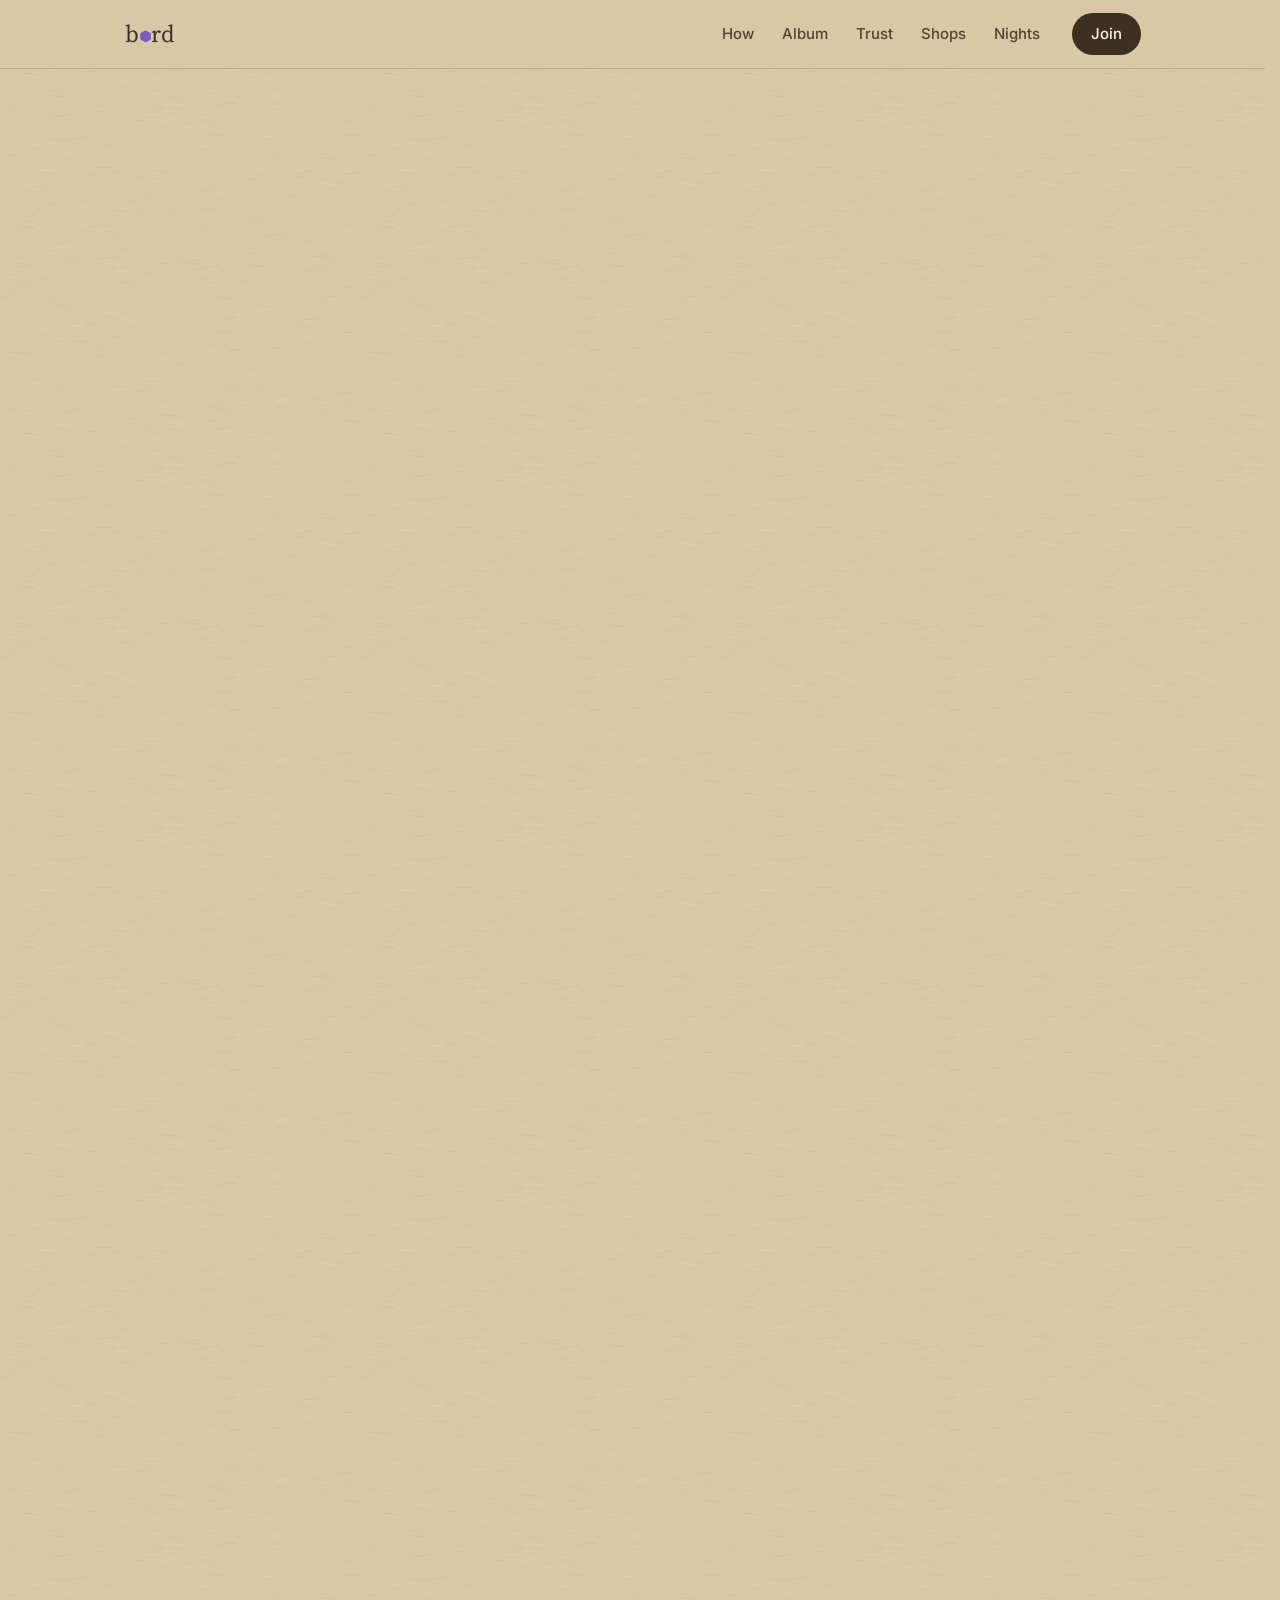
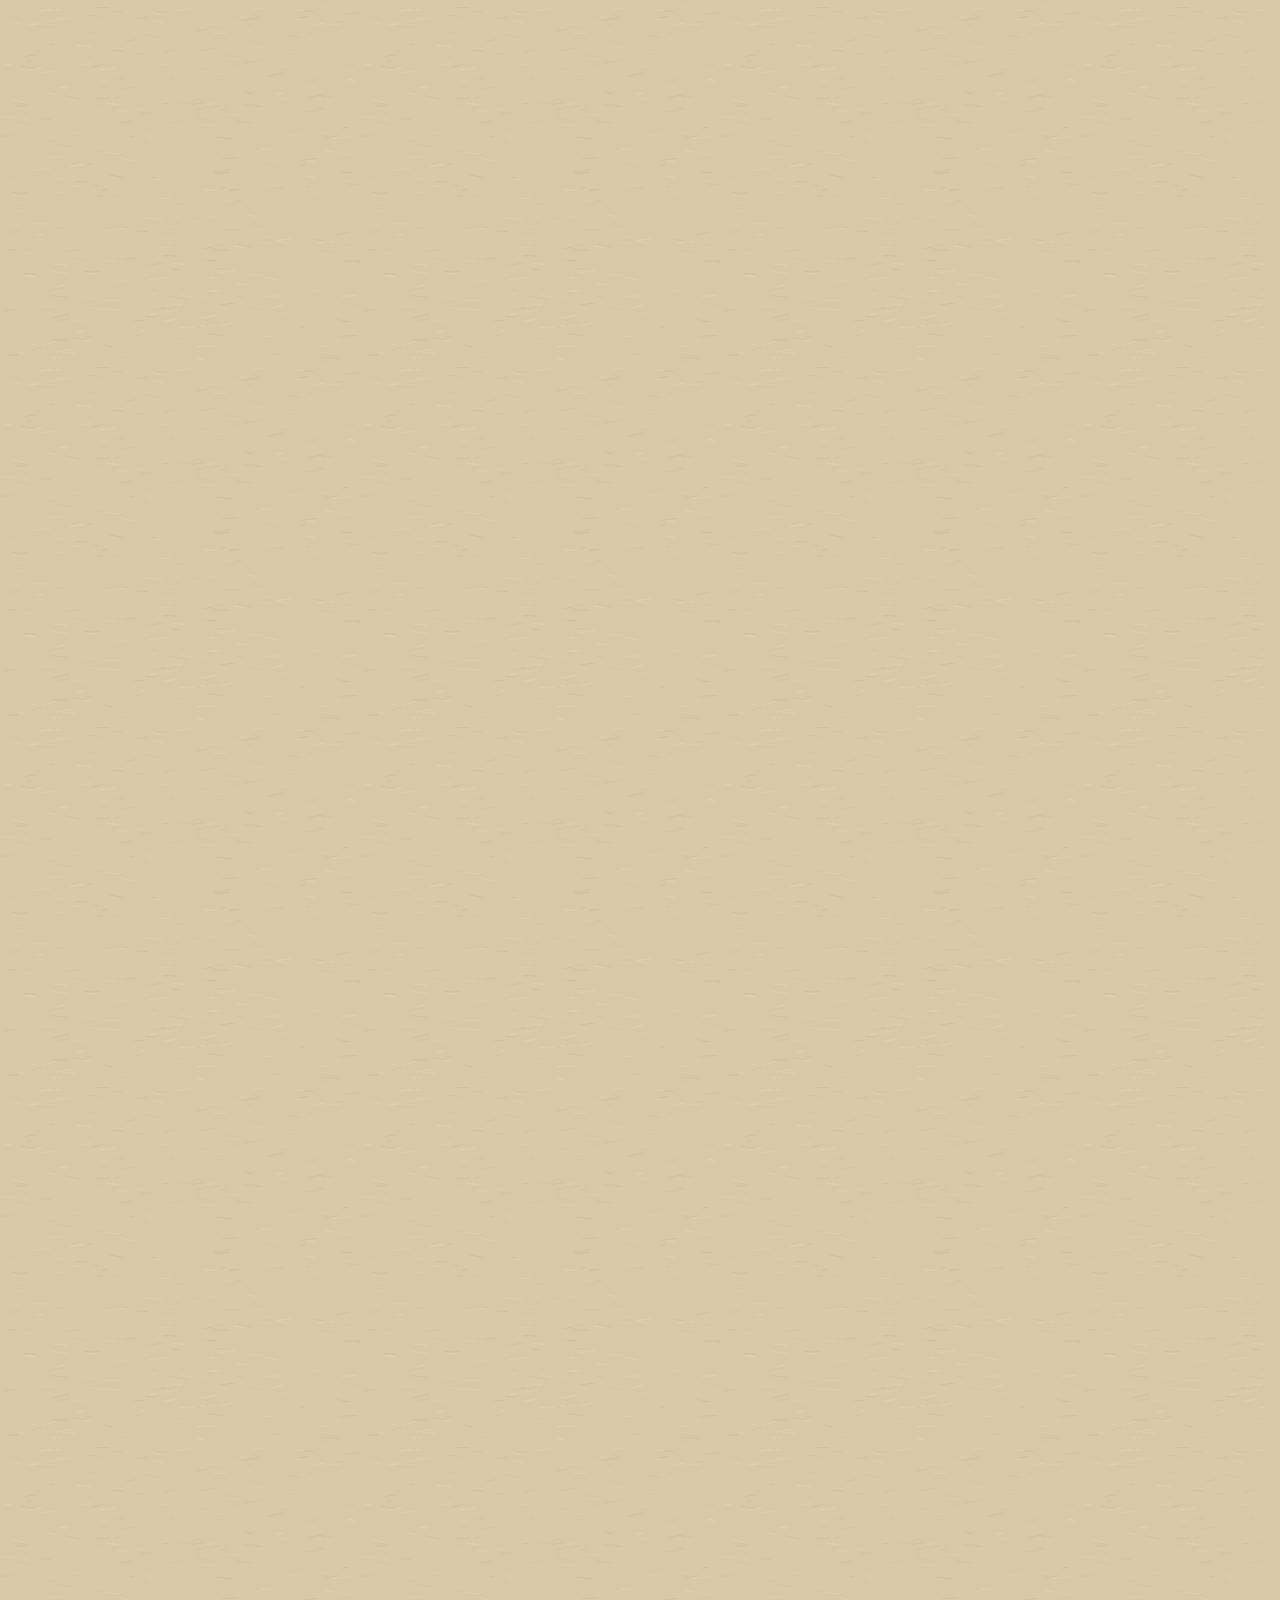
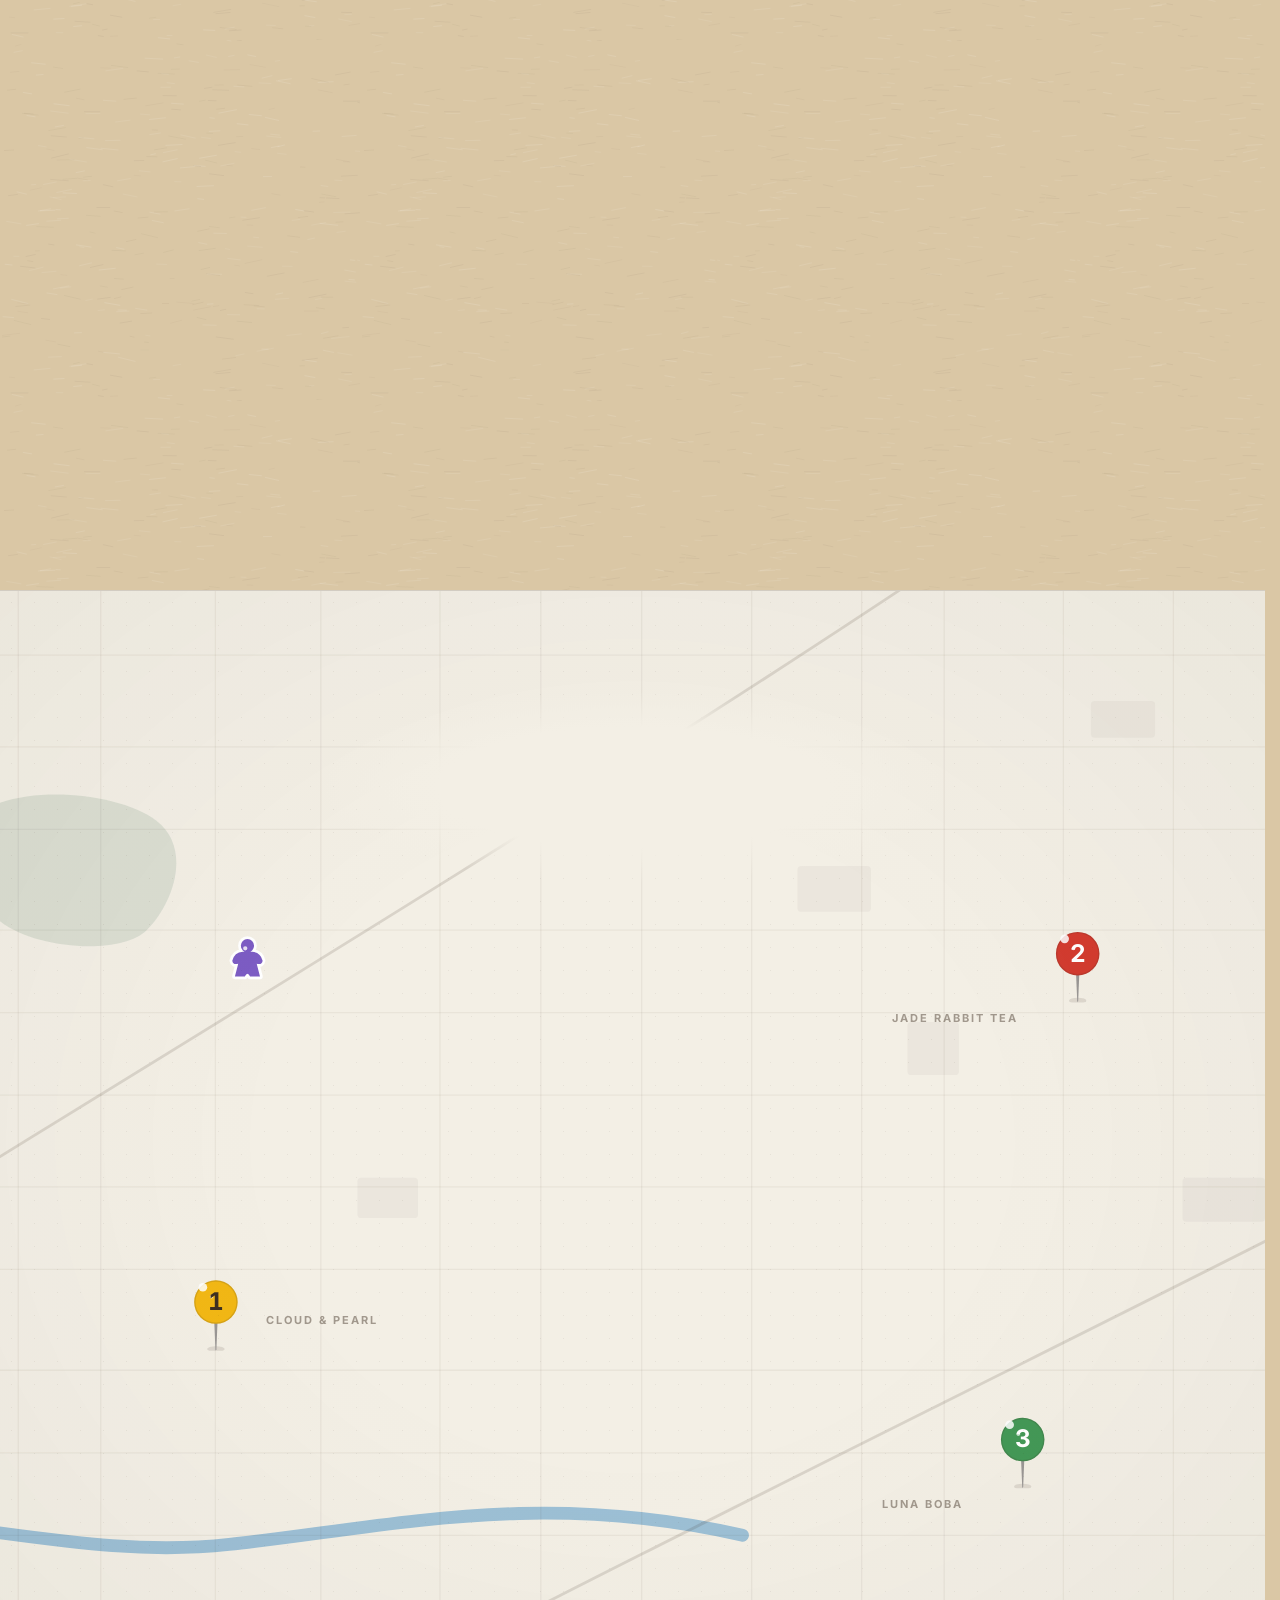
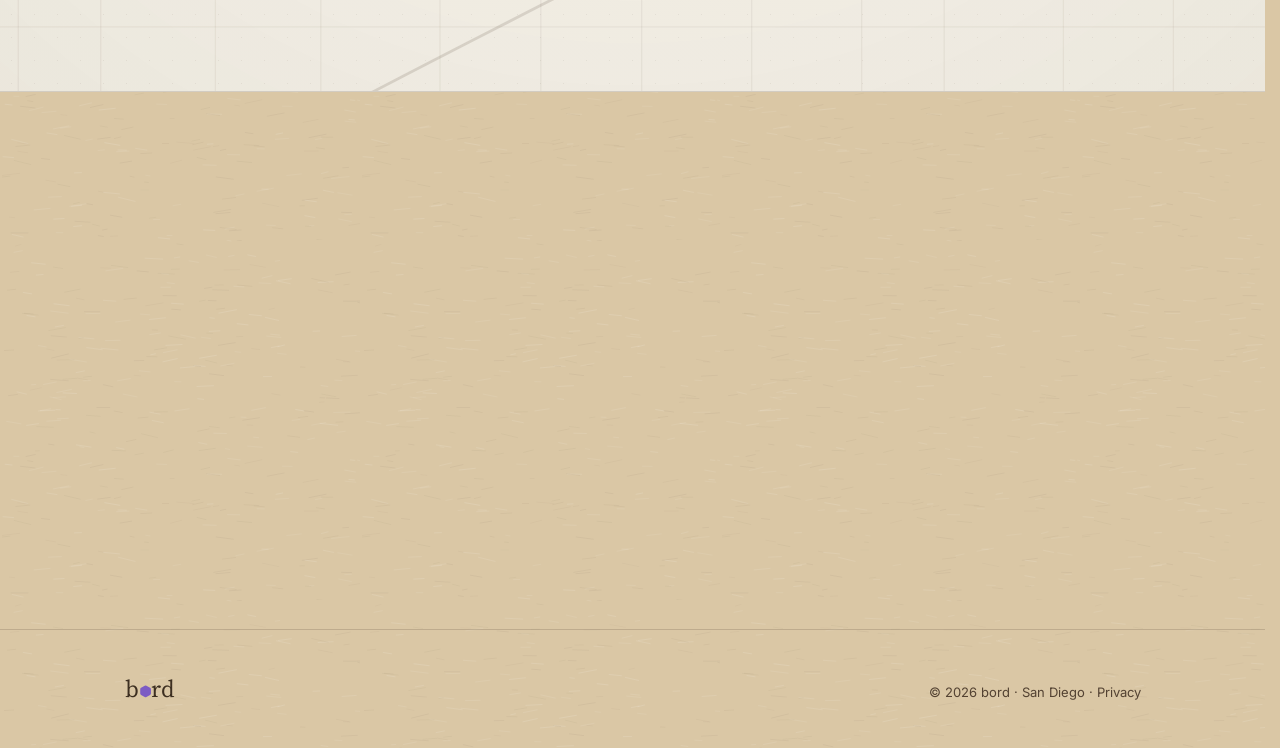
==== index.html @ cbe01dc3 "Privacy policy at /privacy/, linked from the footer Co-Authored-By: Claude Opus 5.5 <noreply@anthrop" ====
<!DOCTYPE html>
<html lang="en">
<head>
  <meta charset="UTF-8" />
  <meta name="viewport" content="width=device-width, initial-scale=1.0" />
  <title>bord</title>
  <meta name="description" content="bord. Meet people over board games at boba shops near you." />
  <link rel="icon" type="image/svg+xml" href="favicon.svg?v=20260914" />

  <link rel="preconnect" href="https://fonts.googleapis.com" />
  <link rel="preconnect" href="https://fonts.gstatic.com" crossorigin />
  <link href="https://fonts.googleapis.com/css2?family=Source+Serif+4:ital,opsz,wght@0,8..60,400..600;1,8..60,400&family=Inter:wght@400;500;700&display=swap" rel="stylesheet" />

  <!-- ?v= busts browser caches of the stylesheets and scripts. Bump it
       whenever css/ or js/ change, or visitors keep the old rules. -->
  <link rel="stylesheet" href="css/tokens.css?v=20260913" />
  <link rel="stylesheet" href="css/base.css?v=20261025" />
  <link rel="stylesheet" href="css/sections.css?v=20260913" />
  <link rel="stylesheet" href="css/bord-mascot.css?v=20261025" />
  <link rel="stylesheet" href="css/intro.css?v=20261025" />
  <noscript><style>.intro { display: none; }</style></noscript>
</head>
<body>

<svg xmlns="http://www.w3.org/2000/svg" style="display:none" aria-hidden="true">
<symbol id="s-catan" viewBox="-64 -64 128 128"><path d="M-6.55 -32.22Q0 -36 6.55 -32.22L24.63 -21.78Q31.18 -18 31.18 -10.44L31.18 10.44Q31.18 18 24.63 21.78L6.55 32.22Q0 36 -6.55 32.22L-24.63 21.78Q-31.18 18 -31.18 10.44L-31.18 -10.44Q-31.18 -18 -24.63 -21.78Z" fill="#FFFFFF" stroke="#FFFFFF" stroke-width="10" stroke-linejoin="round"/><path d="M-30 -32L-21.5 -22L-38.5 -22Z" fill="#FFFFFF" stroke="#FFFFFF" stroke-width="10" stroke-linejoin="round"/><path d="M-36.5 -22H-23.5A0 0 0 0 1 -23.5 -22V-12A0 0 0 0 1 -23.5 -12H-36.5A0 0 0 0 1 -36.5 -12V-22A0 0 0 0 1 -36.5 -22Z" fill="#FFFFFF" stroke="#FFFFFF" stroke-width="10" stroke-linejoin="round"/><path d="M-6.55 -32.22Q0 -36 6.55 -32.22L24.63 -21.78Q31.18 -18 31.18 -10.44L31.18 10.44Q31.18 18 24.63 21.78L6.55 32.22Q0 36 -6.55 32.22L-24.63 21.78Q-31.18 18 -31.18 10.44L-31.18 -10.44Q-31.18 -18 -24.63 -21.78Z" fill="#E6B496" stroke="#3D2F21" stroke-width="1" stroke-opacity=".25"/><path d="M-11.4 0.2H11.4A1.6 1.6 0 0 1 13 1.8V1.8A1.6 1.6 0 0 1 11.4 3.4H-11.4A1.6 1.6 0 0 1 -13 1.8V1.8A1.6 1.6 0 0 1 -11.4 0.2Z" fill="#E0BF73" opacity="0.85"/><path d="M-9.4 8.4H9.4A1.6 1.6 0 0 1 11 10V10A1.6 1.6 0 0 1 9.4 11.6H-9.4A1.6 1.6 0 0 1 -11 10V10A1.6 1.6 0 0 1 -9.4 8.4Z" fill="#E0BF73" opacity="0.85"/><path d="M-7.4 16.6H7.4A1.6 1.6 0 0 1 9 18.2V18.2A1.6 1.6 0 0 1 7.4 19.8H-7.4A1.6 1.6 0 0 1 -9 18.2V18.2A1.6 1.6 0 0 1 -7.4 16.6Z" fill="#E0BF73" opacity="0.85"/><path d="M-36.5 -22H-23.5A0 0 0 0 1 -23.5 -22V-12A0 0 0 0 1 -23.5 -12H-36.5A0 0 0 0 1 -36.5 -12V-22A0 0 0 0 1 -36.5 -22Z" fill="#FCFAF5" stroke="#3D2F21" stroke-width="0.8" stroke-opacity=".3"/><path d="M-31.75 -17A1.75 1.75 0 1 0 -28.25 -17A1.75 1.75 0 1 0 -31.75 -17Z" fill="#BAD0E1" opacity="0.8"/><path d="M-30 -32L-21.5 -22L-38.5 -22Z" fill="#ECBFBF" stroke="#3D2F21" stroke-width="0.8" stroke-opacity=".3" stroke-linejoin="round"/></symbol>
<symbol id="s-wingspan" viewBox="-64 -64 128 128"><path d="M-31 -2A27 23 0 1 0 23 -2A27 23 0 1 0 -31 -2Z" fill="#FFFFFF" stroke="#FFFFFF" stroke-width="10" stroke-linejoin="round"/><path d="M1 -18A15 15 0 1 0 31 -18A15 15 0 1 0 1 -18Z" fill="#FFFFFF" stroke="#FFFFFF" stroke-width="10" stroke-linejoin="round"/><path d="M16.5 20A7.5 9.25 0 1 0 31.5 20A7.5 9.25 0 1 0 16.5 20Z" fill="#FFFFFF" stroke="#FFFFFF" stroke-width="10" stroke-linejoin="round"/><g transform="rotate(-115 -31 0)"><path d="M-31 -7L-22 7L-40 7Z" fill="#FFFFFF" stroke="#FFFFFF" stroke-width="10" stroke-linejoin="round"/></g><g transform="rotate(-115 -31 0)"><path d="M-31 -7L-22 7L-40 7Z" fill="#9EB5C8"/></g><path d="M-31 -2A27 23 0 1 0 23 -2A27 23 0 1 0 -31 -2Z" fill="#BAD0E1"/><path d="M1 -18A15 15 0 1 0 31 -18A15 15 0 1 0 1 -18Z" fill="#BAD0E1"/><g transform="rotate(-14 -8 2)"><path d="M-22 2A14 8.5 0 1 0 6 2A14 8.5 0 1 0 -22 2Z" fill="#96AEC0" stroke="#FFFFFF" stroke-width="1.4" stroke-opacity=".5"/></g><g transform="rotate(90 33 -16)"><path d="M33 -21.5L37.5 -10.5L28.5 -10.5Z" fill="#E0BF73"/></g><path d="M15.75 -21A4.25 4.25 0 1 0 24.25 -21A4.25 4.25 0 1 0 15.75 -21Z" fill="#3D2F21"/><path d="M16.6 -23.89A0.85 0.85 0 1 0 18.3 -23.89A0.85 0.85 0 1 0 16.6 -23.89Z" fill="#FFFFFF" opacity="0.85"/><path d="M18.81 -22.02A0.34 0.34 0 1 0 19.49 -22.02A0.34 0.34 0 1 0 18.81 -22.02Z" fill="#FFFFFF" opacity="0.68"/><path d="M21.25 -11A3.75 2.5 0 1 0 28.75 -11A3.75 2.5 0 1 0 21.25 -11Z" fill="#ECBFBF" opacity="0.7"/><path d="M16.5 20A7.5 9.25 0 1 0 31.5 20A7.5 9.25 0 1 0 16.5 20Z" fill="#FCFAF5" stroke="#3D2F21" stroke-width="0.8" stroke-opacity=".22"/><path d="M21 17A1 1 0 1 0 23 17A1 1 0 1 0 21 17Z" fill="#BDA784" opacity="0.5"/><path d="M25.7 23A0.8 0.8 0 1 0 27.3 23A0.8 0.8 0 1 0 25.7 23Z" fill="#BDA784" opacity="0.5"/></symbol>
<symbol id="s-jenga" viewBox="-64 -64 128 128"><path d="M-24.76 -29.8H24.76A3.24 3.24 0 0 1 28 -26.56V-22.24A3.24 3.24 0 0 1 24.76 -19H-24.76A3.24 3.24 0 0 1 -28 -22.24V-26.56A3.24 3.24 0 0 1 -24.76 -29.8Z" fill="#FFFFFF" stroke="#FFFFFF" stroke-width="10" stroke-linejoin="round"/><path d="M-27.76 -17.6H-6.94A3.24 3.24 0 0 1 -3.7 -14.36V-10.04A3.24 3.24 0 0 1 -6.94 -6.8H-27.76A3.24 3.24 0 0 1 -31 -10.04V-14.36A3.24 3.24 0 0 1 -27.76 -17.6Z" fill="#FFFFFF" stroke="#FFFFFF" stroke-width="10" stroke-linejoin="round"/><path d="M3.94 -17.6H24.76A3.24 3.24 0 0 1 28 -14.36V-10.04A3.24 3.24 0 0 1 24.76 -6.8H3.94A3.24 3.24 0 0 1 0.7 -10.04V-14.36A3.24 3.24 0 0 1 3.94 -17.6Z" fill="#FFFFFF" stroke="#FFFFFF" stroke-width="10" stroke-linejoin="round"/><path d="M-24.76 -5.4H24.76A3.24 3.24 0 0 1 28 -2.16V2.16A3.24 3.24 0 0 1 24.76 5.4H-24.76A3.24 3.24 0 0 1 -28 2.16V-2.16A3.24 3.24 0 0 1 -24.76 -5.4Z" fill="#FFFFFF" stroke="#FFFFFF" stroke-width="10" stroke-linejoin="round"/><path d="M-24.76 6.8H-3.94A3.24 3.24 0 0 1 -0.7 10.04V14.36A3.24 3.24 0 0 1 -3.94 17.6H-24.76A3.24 3.24 0 0 1 -28 14.36V10.04A3.24 3.24 0 0 1 -24.76 6.8Z" fill="#FFFFFF" stroke="#FFFFFF" stroke-width="10" stroke-linejoin="round"/><path d="M3.94 6.8H24.76A3.24 3.24 0 0 1 28 10.04V14.36A3.24 3.24 0 0 1 24.76 17.6H3.94A3.24 3.24 0 0 1 0.7 14.36V10.04A3.24 3.24 0 0 1 3.94 6.8Z" fill="#FFFFFF" stroke="#FFFFFF" stroke-width="10" stroke-linejoin="round"/><path d="M-24.76 19H24.76A3.24 3.24 0 0 1 28 22.24V26.56A3.24 3.24 0 0 1 24.76 29.8H-24.76A3.24 3.24 0 0 1 -28 26.56V22.24A3.24 3.24 0 0 1 -24.76 19Z" fill="#FFFFFF" stroke="#FFFFFF" stroke-width="10" stroke-linejoin="round"/><path d="M-24.76 -29.8H24.76A3.24 3.24 0 0 1 28 -26.56V-22.24A3.24 3.24 0 0 1 24.76 -19H-24.76A3.24 3.24 0 0 1 -28 -22.24V-26.56A3.24 3.24 0 0 1 -24.76 -29.8Z" fill="#DAC7A5" stroke="#3D2F21" stroke-width="0.8" stroke-opacity=".25"/><path d="M-27.76 -17.6H-6.94A3.24 3.24 0 0 1 -3.7 -14.36V-10.04A3.24 3.24 0 0 1 -6.94 -6.8H-27.76A3.24 3.24 0 0 1 -31 -10.04V-14.36A3.24 3.24 0 0 1 -27.76 -17.6Z" fill="#ECBFBF" stroke="#3D2F21" stroke-width="0.8" stroke-opacity=".25"/><path d="M3.94 -17.6H24.76A3.24 3.24 0 0 1 28 -14.36V-10.04A3.24 3.24 0 0 1 24.76 -6.8H3.94A3.24 3.24 0 0 1 0.7 -10.04V-14.36A3.24 3.24 0 0 1 3.94 -17.6Z" fill="#DAC7A5" stroke="#3D2F21" stroke-width="0.8" stroke-opacity=".25"/><path d="M-24.76 -5.4H24.76A3.24 3.24 0 0 1 28 -2.16V2.16A3.24 3.24 0 0 1 24.76 5.4H-24.76A3.24 3.24 0 0 1 -28 2.16V-2.16A3.24 3.24 0 0 1 -24.76 -5.4Z" fill="#DAC7A5" stroke="#3D2F21" stroke-width="0.8" stroke-opacity=".25"/><path d="M-24.76 6.8H-3.94A3.24 3.24 0 0 1 -0.7 10.04V14.36A3.24 3.24 0 0 1 -3.94 17.6H-24.76A3.24 3.24 0 0 1 -28 14.36V10.04A3.24 3.24 0 0 1 -24.76 6.8Z" fill="#DAC7A5" stroke="#3D2F21" stroke-width="0.8" stroke-opacity=".25"/><path d="M3.94 6.8H24.76A3.24 3.24 0 0 1 28 10.04V14.36A3.24 3.24 0 0 1 24.76 17.6H3.94A3.24 3.24 0 0 1 0.7 14.36V10.04A3.24 3.24 0 0 1 3.94 6.8Z" fill="#DAC7A5" stroke="#3D2F21" stroke-width="0.8" stroke-opacity=".25"/><path d="M-24.76 19H24.76A3.24 3.24 0 0 1 28 22.24V26.56A3.24 3.24 0 0 1 24.76 29.8H-24.76A3.24 3.24 0 0 1 -28 26.56V22.24A3.24 3.24 0 0 1 -24.76 19Z" fill="#DAC7A5" stroke="#3D2F21" stroke-width="0.8" stroke-opacity=".25"/></symbol>
<symbol id="s-uno" viewBox="-64 -64 128 128"><g transform="rotate(-11 -7.5 26)"><path d="M-20 -26H5A5.5 5.5 0 0 1 10.5 -20.5V20.5A5.5 5.5 0 0 1 5 26H-20A5.5 5.5 0 0 1 -25.5 20.5V-20.5A5.5 5.5 0 0 1 -20 -26Z" fill="#FFFFFF" stroke="#FFFFFF" stroke-width="10" stroke-linejoin="round"/></g><g transform="rotate(11 7.5 26)"><path d="M-5 -26H20A5.5 5.5 0 0 1 25.5 -20.5V20.5A5.5 5.5 0 0 1 20 26H-5A5.5 5.5 0 0 1 -10.5 20.5V-20.5A5.5 5.5 0 0 1 -5 -26Z" fill="#FFFFFF" stroke="#FFFFFF" stroke-width="10" stroke-linejoin="round"/></g><g transform="rotate(-11 -7.5 26)"><path d="M-20 -26H5A5.5 5.5 0 0 1 10.5 -20.5V20.5A5.5 5.5 0 0 1 5 26H-20A5.5 5.5 0 0 1 -25.5 20.5V-20.5A5.5 5.5 0 0 1 -20 -26Z" fill="#BAD0E1" stroke="#FFFFFF" stroke-width="2.6"/><g transform="rotate(28 -7.5 0)"><path d="M-17.5 0A10 16 0 1 0 2.5 0A10 16 0 1 0 -17.5 0Z" fill="#FFFFFF" stroke="#FFFFFF" stroke-width="2.4" opacity="0.9"/></g></g><g transform="rotate(11 7.5 26)"><path d="M-5 -26H20A5.5 5.5 0 0 1 25.5 -20.5V20.5A5.5 5.5 0 0 1 20 26H-5A5.5 5.5 0 0 1 -10.5 20.5V-20.5A5.5 5.5 0 0 1 -5 -26Z" fill="#ECBFBF" stroke="#FFFFFF" stroke-width="2.6"/><g transform="rotate(28 7.5 0)"><path d="M-2.5 0A10 16 0 1 0 17.5 0A10 16 0 1 0 -2.5 0Z" fill="#FFFFFF" stroke="#FFFFFF" stroke-width="2.4" opacity="0.9"/></g></g></symbol>
<symbol id="s-codenames" viewBox="-64 -64 128 128"><path d="M-27 -18H27A6 6 0 0 1 33 -12V20A6 6 0 0 1 27 26H-27A6 6 0 0 1 -33 20V-12A6 6 0 0 1 -27 -18Z" fill="#FFFFFF" stroke="#FFFFFF" stroke-width="10" stroke-linejoin="round"/><path d="M-20 -16A9 9 0 1 0 -2 -16A9 9 0 1 0 -20 -16Z" fill="#FFFFFF" stroke="#FFFFFF" stroke-width="10" stroke-linejoin="round"/><path d="M2 -16A9 9 0 1 0 20 -16A9 9 0 1 0 2 -16Z" fill="#FFFFFF" stroke="#FFFFFF" stroke-width="10" stroke-linejoin="round"/><path d="M-27 -18H27A6 6 0 0 1 33 -12V20A6 6 0 0 1 27 26H-27A6 6 0 0 1 -33 20V-12A6 6 0 0 1 -27 -18Z" fill="#FCFAF5" stroke="#3D2F21" stroke-width="1" stroke-opacity=".3"/><path d="M-13.5 10H13.5A3.5 3.5 0 0 1 17 13.5V13.5A3.5 3.5 0 0 1 13.5 17H-13.5A3.5 3.5 0 0 1 -17 13.5V13.5A3.5 3.5 0 0 1 -13.5 10Z" fill="#3D2F21" opacity="0.72"/><path d="M-25.5 6A4.5 2.75 0 1 0 -16.5 6A4.5 2.75 0 1 0 -25.5 6Z" fill="#ECBFBF" opacity="0.75"/><path d="M16.5 6A4.5 2.75 0 1 0 25.5 6A4.5 2.75 0 1 0 16.5 6Z" fill="#ECBFBF" opacity="0.75"/><path d="M-20 -16A9 9 0 1 0 -2 -16A9 9 0 1 0 -20 -16Z" fill="#BAD0E1" stroke="#3D2F21" stroke-width="2.8" fill-opacity=".45"/><path d="M2 -16A9 9 0 1 0 20 -16A9 9 0 1 0 2 -16Z" fill="#BAD0E1" stroke="#3D2F21" stroke-width="2.8" fill-opacity=".45"/><path d="M-2.5 -17.2H2.5A0 0 0 0 1 2.5 -17.2V-14.8A0 0 0 0 1 2.5 -14.8H-2.5A0 0 0 0 1 -2.5 -14.8V-17.2A0 0 0 0 1 -2.5 -17.2Z" fill="#3D2F21"/></symbol>
<symbol id="s-ticket" viewBox="-64 -64 128 128"><path d="M-26 -21H-14A5 5 0 0 1 -9 -16V8A5 5 0 0 1 -14 13H-26A5 5 0 0 1 -31 8V-16A5 5 0 0 1 -26 -21Z" fill="#FFFFFF" stroke="#FFFFFF" stroke-width="10" stroke-linejoin="round"/><path d="M-4 -7H20A11 11 0 0 1 31 4V4A11 11 0 0 1 20 15H-4A11 11 0 0 1 -15 4V4A11 11 0 0 1 -4 -7Z" fill="#FFFFFF" stroke="#FFFFFF" stroke-width="10" stroke-linejoin="round"/><path d="M3 -10A5 5 0 1 0 13 -10A5 5 0 1 0 3 -10Z" fill="#FFFFFF" stroke="#FFFFFF" stroke-width="10" stroke-linejoin="round"/><path d="M-22 18A8 8 0 1 0 -6 18A8 8 0 1 0 -22 18Z" fill="#FFFFFF" stroke="#FFFFFF" stroke-width="10" stroke-linejoin="round"/><path d="M6 18A8 8 0 1 0 22 18A8 8 0 1 0 6 18Z" fill="#FFFFFF" stroke="#FFFFFF" stroke-width="10" stroke-linejoin="round"/><path d="M-26.5 -30A4.5 4.5 0 1 0 -17.5 -30A4.5 4.5 0 1 0 -26.5 -30Z" fill="#FFFFFF" stroke="#FFFFFF" stroke-width="10" stroke-linejoin="round"/><path d="M-26.5 -30A4.5 4.5 0 1 0 -17.5 -30A4.5 4.5 0 1 0 -26.5 -30Z" fill="#FFFFFF" opacity="0.9"/><path d="M-26 -21H-14A5 5 0 0 1 -9 -16V8A5 5 0 0 1 -14 13H-26A5 5 0 0 1 -31 8V-16A5 5 0 0 1 -26 -21Z" fill="#CFC4E0"/><path d="M-24.25 -14.75H-15.75A1.5 1.5 0 0 1 -14.25 -13.25V-4.75A1.5 1.5 0 0 1 -15.75 -3.25H-24.25A1.5 1.5 0 0 1 -25.75 -4.75V-13.25A1.5 1.5 0 0 1 -24.25 -14.75Z" fill="#BAD0E1" opacity="0.65"/><path d="M-4 -7H20A11 11 0 0 1 31 4V4A11 11 0 0 1 20 15H-4A11 11 0 0 1 -15 4V4A11 11 0 0 1 -4 -7Z" fill="#ECBFBF"/><path d="M-4 -4H20A8 8 0 0 1 28 4V4A8 8 0 0 1 20 12H-4A8 8 0 0 1 -12 4V4A8 8 0 0 1 -4 -4Z" fill="none" stroke="#FFFFFF" stroke-width="1.4" stroke-opacity=".55"/><path d="M3 -10A5 5 0 1 0 13 -10A5 5 0 1 0 3 -10Z" fill="#E0BF73"/><path d="M-22 18A8 8 0 1 0 -6 18A8 8 0 1 0 -22 18Z" fill="#E0BF73" stroke="#3D2F21" stroke-width="1.2" stroke-opacity=".4"/><path d="M-14.05 12H-13.95A0.7 0.7 0 0 1 -13.25 12.7V23.3A0.7 0.7 0 0 1 -13.95 24H-14.05A0.7 0.7 0 0 1 -14.75 23.3V12.7A0.7 0.7 0 0 1 -14.05 12Z" fill="#3D2F21" opacity="0.4"/><path d="M-20.4 12.56A1.6 1.6 0 1 0 -17.2 12.56A1.6 1.6 0 1 0 -20.4 12.56Z" fill="#FFFFFF" opacity="0.59"/><path d="M-16.24 16.08A0.64 0.64 0 1 0 -14.96 16.08A0.64 0.64 0 1 0 -16.24 16.08Z" fill="#FFFFFF" opacity="0.48"/><path d="M6 18A8 8 0 1 0 22 18A8 8 0 1 0 6 18Z" fill="#E0BF73" stroke="#3D2F21" stroke-width="1.2" stroke-opacity=".4"/><path d="M13.95 12H14.05A0.7 0.7 0 0 1 14.75 12.7V23.3A0.7 0.7 0 0 1 14.05 24H13.95A0.7 0.7 0 0 1 13.25 23.3V12.7A0.7 0.7 0 0 1 13.95 12Z" fill="#3D2F21" opacity="0.4"/><path d="M7.6 12.56A1.6 1.6 0 1 0 10.8 12.56A1.6 1.6 0 1 0 7.6 12.56Z" fill="#FFFFFF" opacity="0.59"/><path d="M11.76 16.08A0.64 0.64 0 1 0 13.04 16.08A0.64 0.64 0 1 0 11.76 16.08Z" fill="#FFFFFF" opacity="0.48"/></symbol>
<symbol id="s-sushi" viewBox="-64 -64 128 128"><path d="M-16 -8H16A11 11 0 0 1 27 3V9A11 11 0 0 1 16 20H-16A11 11 0 0 1 -27 9V3A11 11 0 0 1 -16 -8Z" fill="#FFFFFF" stroke="#FFFFFF" stroke-width="10" stroke-linejoin="round"/><path d="M-20 -16H20A10 10 0 0 1 30 -6V-6A10 10 0 0 1 20 4H-20A10 10 0 0 1 -30 -6V-6A10 10 0 0 1 -20 -16Z" fill="#FFFFFF" stroke="#FFFFFF" stroke-width="10" stroke-linejoin="round"/><path d="M-4.5 -18.5H4.5A2 2 0 0 1 6.5 -16.5V16.5A2 2 0 0 1 4.5 18.5H-4.5A2 2 0 0 1 -6.5 16.5V-16.5A2 2 0 0 1 -4.5 -18.5Z" fill="#FFFFFF" stroke="#FFFFFF" stroke-width="10" stroke-linejoin="round"/><path d="M-16 -8H16A11 11 0 0 1 27 3V9A11 11 0 0 1 16 20H-16A11 11 0 0 1 -27 9V3A11 11 0 0 1 -16 -8Z" fill="#FCFAF5" stroke="#3D2F21" stroke-width="0.8" stroke-opacity=".2"/><g transform="rotate(20 -14 12)"><path d="M-14.75 11.25H-13.25A0.75 0.75 0 0 1 -12.5 12V12A0.75 0.75 0 0 1 -13.25 12.75H-14.75A0.75 0.75 0 0 1 -15.5 12V12A0.75 0.75 0 0 1 -14.75 11.25Z" fill="#BDA784" opacity="0.55"/></g><g transform="rotate(-15 16 13)"><path d="M15.25 12.25H16.75A0.75 0.75 0 0 1 17.5 13V13A0.75 0.75 0 0 1 16.75 13.75H15.25A0.75 0.75 0 0 1 14.5 13V13A0.75 0.75 0 0 1 15.25 12.25Z" fill="#BDA784" opacity="0.55"/></g><path d="M-20 -16H20A10 10 0 0 1 30 -6V-6A10 10 0 0 1 20 4H-20A10 10 0 0 1 -30 -6V-6A10 10 0 0 1 -20 -16Z" fill="#ECBFBF"/><path d="M-16.1 -9.9H16.1A0.9 0.9 0 0 1 17 -9V-9A0.9 0.9 0 0 1 16.1 -8.1H-16.1A0.9 0.9 0 0 1 -17 -9V-9A0.9 0.9 0 0 1 -16.1 -9.9Z" fill="#FFFFFF" opacity="0.6"/><path d="M-16.1 -3.9H16.1A0.9 0.9 0 0 1 17 -3V-3A0.9 0.9 0 0 1 16.1 -2.1H-16.1A0.9 0.9 0 0 1 -17 -3V-3A0.9 0.9 0 0 1 -16.1 -3.9Z" fill="#FFFFFF" opacity="0.6"/><path d="M-26.8 -10.88A3.2 3.2 0 1 0 -20.4 -10.88A3.2 3.2 0 1 0 -26.8 -10.88Z" fill="#FFFFFF" opacity="0.68"/><path d="M-18.48 -3.84A1.28 1.28 0 1 0 -15.92 -3.84A1.28 1.28 0 1 0 -18.48 -3.84Z" fill="#FFFFFF" opacity="0.54"/><path d="M-4.5 -18.5H4.5A2 2 0 0 1 6.5 -16.5V16.5A2 2 0 0 1 4.5 18.5H-4.5A2 2 0 0 1 -6.5 16.5V-16.5A2 2 0 0 1 -4.5 -18.5Z" fill="#3D2F21" opacity="0.82"/></symbol>
<symbol id="s-azul" viewBox="-64 -64 128 128"><path d="M-23 -30H23A7 7 0 0 1 30 -23V23A7 7 0 0 1 23 30H-23A7 7 0 0 1 -30 23V-23A7 7 0 0 1 -23 -30Z" fill="#FFFFFF" stroke="#FFFFFF" stroke-width="10" stroke-linejoin="round"/><path d="M-23 -30H23A7 7 0 0 1 30 -23V23A7 7 0 0 1 23 30H-23A7 7 0 0 1 -30 23V-23A7 7 0 0 1 -23 -30Z" fill="#CFC4E0" stroke="#3D2F21" stroke-width="1" stroke-opacity=".25"/><g transform="rotate(45 0 0)"><path d="M-14 -17H14A3 3 0 0 1 17 -14V14A3 3 0 0 1 14 17H-14A3 3 0 0 1 -17 14V-14A3 3 0 0 1 -14 -17Z" fill="#FCFAF5"/></g><path d="M-5 0A5 5 0 1 0 5 0A5 5 0 1 0 -5 0Z" fill="#ECBFBF"/><path d="M14.37 16.62A2.25 2.25 0 1 0 18.87 16.62A2.25 2.25 0 1 0 14.37 16.62Z" fill="#FCFAF5" opacity="0.9"/><path d="M-18.87 16.62A2.25 2.25 0 1 0 -14.37 16.62A2.25 2.25 0 1 0 -18.87 16.62Z" fill="#FCFAF5" opacity="0.9"/><path d="M-18.87 -16.62A2.25 2.25 0 1 0 -14.37 -16.62A2.25 2.25 0 1 0 -18.87 -16.62Z" fill="#FCFAF5" opacity="0.9"/><path d="M14.37 -16.62A2.25 2.25 0 1 0 18.87 -16.62A2.25 2.25 0 1 0 14.37 -16.62Z" fill="#FCFAF5" opacity="0.9"/><path d="M-24.5 -21.2A5.5 5.5 0 1 0 -13.5 -21.2A5.5 5.5 0 1 0 -24.5 -21.2Z" fill="#FFFFFF" opacity="0.38"/><path d="M-10.2 -9.1A2.2 2.2 0 1 0 -5.8 -9.1A2.2 2.2 0 1 0 -10.2 -9.1Z" fill="#FFFFFF" opacity="0.31"/></symbol>
<symbol id="s-kittens" viewBox="-64 -64 128 128"><g transform="rotate(-8 -18 -22)"><path d="M-18 -29.5L-9.5 -14.5L-26.5 -14.5Z" fill="#FFFFFF" stroke="#FFFFFF" stroke-width="10" stroke-linejoin="round"/></g><g transform="rotate(8 18 -22)"><path d="M18 -29.5L26.5 -14.5L9.5 -14.5Z" fill="#FFFFFF" stroke="#FFFFFF" stroke-width="10" stroke-linejoin="round"/></g><path d="M-11 -17H11A17 17 0 0 1 28 0V8A17 17 0 0 1 11 25H-11A17 17 0 0 1 -28 8V0A17 17 0 0 1 -11 -17Z" fill="#FFFFFF" stroke="#FFFFFF" stroke-width="10" stroke-linejoin="round"/><g transform="rotate(-8 -18 -22)"><path d="M-18 -29.5L-9.5 -14.5L-26.5 -14.5Z" fill="#CFC4E0"/><path d="M-18 -24L-13.5 -16L-22.5 -16Z" fill="#ECBFBF" opacity="0.6"/></g><g transform="rotate(8 18 -22)"><path d="M18 -29.5L26.5 -14.5L9.5 -14.5Z" fill="#CFC4E0"/><path d="M18 -24L22.5 -16L13.5 -16Z" fill="#ECBFBF" opacity="0.6"/></g><path d="M-11 -17H11A17 17 0 0 1 28 0V8A17 17 0 0 1 11 25H-11A17 17 0 0 1 -28 8V0A17 17 0 0 1 -11 -17Z" fill="#CFC4E0"/><path d="M-15 -0.88L-14.3 -0.08L-13.4 0.64L-12.2 1.28L-10.9 1.72L-10 1.84L-9.1 1.76L-7.8 1.36L-6.6 0.72L-5.7 -0.04L-5 -0.8" fill="none" stroke="#3D2F21" stroke-width="2.4" stroke-linecap="round" stroke-linejoin="round"/><path d="M5 -0.88L5.7 -0.08L6.6 0.64L7.8 1.28L9.1 1.72L10 1.84L10.9 1.76L12.2 1.36L13.4 0.72L14.3 -0.04L15 -0.8" fill="none" stroke="#3D2F21" stroke-width="2.4" stroke-linecap="round" stroke-linejoin="round"/><path d="M-21.5 7A4.5 2.75 0 1 0 -12.5 7A4.5 2.75 0 1 0 -21.5 7Z" fill="#ECBFBF" opacity="0.8"/><path d="M12.5 7A4.5 2.75 0 1 0 21.5 7A4.5 2.75 0 1 0 12.5 7Z" fill="#ECBFBF" opacity="0.8"/><g transform="rotate(180 0 7)"><path d="M0 5L2.5 9L-2.5 9Z" fill="#B24438" opacity="0.85"/></g><g transform="rotate(8 -26 4)"><path d="M-31.3 3.3H-20.7A0.7 0.7 0 0 1 -20 4V4A0.7 0.7 0 0 1 -20.7 4.7H-31.3A0.7 0.7 0 0 1 -32 4V4A0.7 0.7 0 0 1 -31.3 3.3Z" fill="#3D2F21" opacity="0.45"/></g><g transform="rotate(-8 -26 10)"><path d="M-31.3 9.3H-20.7A0.7 0.7 0 0 1 -20 10V10A0.7 0.7 0 0 1 -20.7 10.7H-31.3A0.7 0.7 0 0 1 -32 10V10A0.7 0.7 0 0 1 -31.3 9.3Z" fill="#3D2F21" opacity="0.45"/></g><g transform="rotate(-8 26 4)"><path d="M20.7 3.3H31.3A0.7 0.7 0 0 1 32 4V4A0.7 0.7 0 0 1 31.3 4.7H20.7A0.7 0.7 0 0 1 20 4V4A0.7 0.7 0 0 1 20.7 3.3Z" fill="#3D2F21" opacity="0.45"/></g><g transform="rotate(8 26 10)"><path d="M20.7 9.3H31.3A0.7 0.7 0 0 1 32 10V10A0.7 0.7 0 0 1 31.3 10.7H20.7A0.7 0.7 0 0 1 20 10V10A0.7 0.7 0 0 1 20.7 9.3Z" fill="#3D2F21" opacity="0.45"/></g></symbol>
<symbol id="s-chess" viewBox="-64 -64 128 128"><path d="M-10 -19.5A10 10 0 1 0 10 -19.5A10 10 0 1 0 -10 -19.5Z" fill="#FFFFFF" stroke="#FFFFFF" stroke-width="10" stroke-linejoin="round"/><path d="M0 -12L14 16L-14 16Z" fill="#FFFFFF" stroke="#FFFFFF" stroke-width="10" stroke-linejoin="round"/><path d="M-9.75 3.75H9.75A2.25 2.25 0 0 1 12 6V6A2.25 2.25 0 0 1 9.75 8.25H-9.75A2.25 2.25 0 0 1 -12 6V6A2.25 2.25 0 0 1 -9.75 3.75Z" fill="#FFFFFF" stroke="#FFFFFF" stroke-width="10" stroke-linejoin="round"/><path d="M-14.75 15.75H14.75A4.25 4.25 0 0 1 19 20V20A4.25 4.25 0 0 1 14.75 24.25H-14.75A4.25 4.25 0 0 1 -19 20V20A4.25 4.25 0 0 1 -14.75 15.75Z" fill="#FFFFFF" stroke="#FFFFFF" stroke-width="10" stroke-linejoin="round"/><path d="M0 -12L14 16L-14 16Z" fill="#CFC4E0"/><path d="M-9.75 3.75H9.75A2.25 2.25 0 0 1 12 6V6A2.25 2.25 0 0 1 9.75 8.25H-9.75A2.25 2.25 0 0 1 -12 6V6A2.25 2.25 0 0 1 -9.75 3.75Z" fill="#B9ACCC"/><path d="M-14.75 15.75H14.75A4.25 4.25 0 0 1 19 20V20A4.25 4.25 0 0 1 14.75 24.25H-14.75A4.25 4.25 0 0 1 -19 20V20A4.25 4.25 0 0 1 -14.75 15.75Z" fill="#BEB2D1"/><path d="M-10 -19.5A10 10 0 1 0 10 -19.5A10 10 0 1 0 -10 -19.5Z" fill="#CFC4E0"/><path d="M-8 -26.3A2 2 0 1 0 -4 -26.3A2 2 0 1 0 -8 -26.3Z" fill="#FFFFFF" opacity="0.47"/><path d="M-2.8 -21.9A0.8 0.8 0 1 0 -1.2 -21.9A0.8 0.8 0 1 0 -2.8 -21.9Z" fill="#FFFFFF" opacity="0.37"/></symbol>
<symbol id="s-meeple" viewBox="-64 -64 128 128"><path d="M-12 -21.76A12 12.24 0 1 0 12 -21.76A12 12.24 0 1 0 -12 -21.76ZM-8.4 -10.88Q-24 -9.52 -27.6 5.44Q-26.4 13.6 -16.8 10.88L-22.8 34L-4.8 34Q0 24.48 4.8 34L22.8 34L16.8 10.88Q26.4 13.6 27.6 5.44Q24 -9.52 8.4 -10.88Z" fill="#FFFFFF" stroke="#FFFFFF" stroke-width="10" stroke-linejoin="round"/><path d="M-12 -21.76A12 12.24 0 1 0 12 -21.76A12 12.24 0 1 0 -12 -21.76ZM-8.4 -10.88Q-24 -9.52 -27.6 5.44Q-26.4 13.6 -16.8 10.88L-22.8 34L-4.8 34Q0 24.48 4.8 34L22.8 34L16.8 10.88Q26.4 13.6 27.6 5.44Q24 -9.52 8.4 -10.88Z" fill="#C4D5B1"/><path d="M-7.9 -17A3.9 3.9 0 1 0 -0.1 -17A3.9 3.9 0 1 0 -7.9 -17Z" fill="#FFFFFF" opacity="0.8"/></symbol>
<symbol id="s-meeple-sky" viewBox="-64 -64 128 128"><path d="M-12 -21.76A12 12.24 0 1 0 12 -21.76A12 12.24 0 1 0 -12 -21.76ZM-8.4 -10.88Q-24 -9.52 -27.6 5.44Q-26.4 13.6 -16.8 10.88L-22.8 34L-4.8 34Q0 24.48 4.8 34L22.8 34L16.8 10.88Q26.4 13.6 27.6 5.44Q24 -9.52 8.4 -10.88Z" fill="#FFFFFF" stroke="#FFFFFF" stroke-width="10" stroke-linejoin="round"/><path d="M-12 -21.76A12 12.24 0 1 0 12 -21.76A12 12.24 0 1 0 -12 -21.76ZM-8.4 -10.88Q-24 -9.52 -27.6 5.44Q-26.4 13.6 -16.8 10.88L-22.8 34L-4.8 34Q0 24.48 4.8 34L22.8 34L16.8 10.88Q26.4 13.6 27.6 5.44Q24 -9.52 8.4 -10.88Z" fill="#BAD0E1"/><path d="M-7.9 -17A3.9 3.9 0 1 0 -0.1 -17A3.9 3.9 0 1 0 -7.9 -17Z" fill="#FFFFFF" opacity="0.8"/></symbol>
<symbol id="s-meeple-blush" viewBox="-64 -64 128 128"><path d="M-12 -21.76A12 12.24 0 1 0 12 -21.76A12 12.24 0 1 0 -12 -21.76ZM-8.4 -10.88Q-24 -9.52 -27.6 5.44Q-26.4 13.6 -16.8 10.88L-22.8 34L-4.8 34Q0 24.48 4.8 34L22.8 34L16.8 10.88Q26.4 13.6 27.6 5.44Q24 -9.52 8.4 -10.88Z" fill="#FFFFFF" stroke="#FFFFFF" stroke-width="10" stroke-linejoin="round"/><path d="M-12 -21.76A12 12.24 0 1 0 12 -21.76A12 12.24 0 1 0 -12 -21.76ZM-8.4 -10.88Q-24 -9.52 -27.6 5.44Q-26.4 13.6 -16.8 10.88L-22.8 34L-4.8 34Q0 24.48 4.8 34L22.8 34L16.8 10.88Q26.4 13.6 27.6 5.44Q24 -9.52 8.4 -10.88Z" fill="#ECBFBF"/><path d="M-7.9 -17A3.9 3.9 0 1 0 -0.1 -17A3.9 3.9 0 1 0 -7.9 -17Z" fill="#FFFFFF" opacity="0.8"/></symbol>
<symbol id="s-meeple-taro" viewBox="-64 -64 128 128"><path d="M-12 -21.76A12 12.24 0 1 0 12 -21.76A12 12.24 0 1 0 -12 -21.76ZM-8.4 -10.88Q-24 -9.52 -27.6 5.44Q-26.4 13.6 -16.8 10.88L-22.8 34L-4.8 34Q0 24.48 4.8 34L22.8 34L16.8 10.88Q26.4 13.6 27.6 5.44Q24 -9.52 8.4 -10.88Z" fill="#FFFFFF" stroke="#FFFFFF" stroke-width="10" stroke-linejoin="round"/><path d="M-12 -21.76A12 12.24 0 1 0 12 -21.76A12 12.24 0 1 0 -12 -21.76ZM-8.4 -10.88Q-24 -9.52 -27.6 5.44Q-26.4 13.6 -16.8 10.88L-22.8 34L-4.8 34Q0 24.48 4.8 34L22.8 34L16.8 10.88Q26.4 13.6 27.6 5.44Q24 -9.52 8.4 -10.88Z" fill="#CFC4E0"/><path d="M-7.9 -17A3.9 3.9 0 1 0 -0.1 -17A3.9 3.9 0 1 0 -7.9 -17Z" fill="#FFFFFF" opacity="0.8"/></symbol>
<symbol id="s-meeple-accent" viewBox="-64 -64 128 128"><path d="M-12 -21.76A12 12.24 0 1 0 12 -21.76A12 12.24 0 1 0 -12 -21.76ZM-8.4 -10.88Q-24 -9.52 -27.6 5.44Q-26.4 13.6 -16.8 10.88L-22.8 34L-4.8 34Q0 24.48 4.8 34L22.8 34L16.8 10.88Q26.4 13.6 27.6 5.44Q24 -9.52 8.4 -10.88Z" fill="#FFFFFF" stroke="#FFFFFF" stroke-width="10" stroke-linejoin="round"/><path d="M-12 -21.76A12 12.24 0 1 0 12 -21.76A12 12.24 0 1 0 -12 -21.76ZM-8.4 -10.88Q-24 -9.52 -27.6 5.44Q-26.4 13.6 -16.8 10.88L-22.8 34L-4.8 34Q0 24.48 4.8 34L22.8 34L16.8 10.88Q26.4 13.6 27.6 5.44Q24 -9.52 8.4 -10.88Z" fill="#7C5CC4"/><path d="M-7.9 -17A3.9 3.9 0 1 0 -0.1 -17A3.9 3.9 0 1 0 -7.9 -17Z" fill="#FFFFFF" opacity="0.8"/></symbol>
<symbol id="s-star" viewBox="-64 -64 128 128"><path d="M0 -38L8.93 -12.3L36.14 -11.74L14.46 4.7L22.34 30.74L0 15.2L-22.34 30.74L-14.46 4.7L-36.14 -11.74L-8.93 -12.3Z" fill="#FFFFFF" stroke="#FFFFFF" stroke-width="10" stroke-linejoin="round"/><path d="M0 -38L8.93 -12.3L36.14 -11.74L14.46 4.7L22.34 30.74L0 15.2L-22.34 30.74L-14.46 4.7L-36.14 -11.74L-8.93 -12.3Z" fill="#E0BF73" stroke="#FFFFFF" stroke-width="0.8" stroke-opacity=".45" stroke-linejoin="round"/><path d="M16.7 16A5.3 5.3 0 1 0 27.3 16A5.3 5.3 0 1 0 16.7 16Z" fill="#FFFFFF" opacity="0.75"/></symbol>
<symbol id="s-trophy" viewBox="-64 -64 128 128"><path d="M-47 -6A13 13 0 1 0 -21 -6A13 13 0 1 0 -47 -6Z" fill="none" stroke="#FFFFFF" stroke-width="16"/><path d="M21 -6A13 13 0 1 0 47 -6A13 13 0 1 0 21 -6Z" fill="none" stroke="#FFFFFF" stroke-width="16"/><path d="M-26 -22 Q-26 -28 -20 -28 H20 Q26 -28 26 -22 V-2 Q26 22 0 22 Q-26 22 -26 -2 Z" fill="#FFFFFF" stroke="#FFFFFF" stroke-width="10" stroke-linejoin="round"/><path d="M-5 22H5A0 0 0 0 1 5 22V34A0 0 0 0 1 5 34H-5A0 0 0 0 1 -5 34V22A0 0 0 0 1 -5 22Z" fill="#FFFFFF" stroke="#FFFFFF" stroke-width="10" stroke-linejoin="round"/><path d="M-17 34H17A2 2 0 0 1 19 36V42A2 2 0 0 1 17 44H-17A2 2 0 0 1 -19 42V36A2 2 0 0 1 -17 34Z" fill="#FFFFFF" stroke="#FFFFFF" stroke-width="10" stroke-linejoin="round"/><path d="M-47 -6A13 13 0 1 0 -21 -6A13 13 0 1 0 -47 -6Z" fill="none" stroke="#E0BF73" stroke-width="7"/><path d="M21 -6A13 13 0 1 0 47 -6A13 13 0 1 0 21 -6Z" fill="none" stroke="#E0BF73" stroke-width="7"/><path d="M-26 -22 Q-26 -28 -20 -28 H20 Q26 -28 26 -22 V-2 Q26 22 0 22 Q-26 22 -26 -2 Z" fill="#E0BF73"/><path d="M-20.8 -19.68A5.2 5.2 0 1 0 -10.4 -19.68A5.2 5.2 0 1 0 -20.8 -19.68Z" fill="#FFFFFF" opacity="0.51"/><path d="M-7.28 -8.24A2.08 2.08 0 1 0 -3.12 -8.24A2.08 2.08 0 1 0 -7.28 -8.24Z" fill="#FFFFFF" opacity="0.41"/><path d="M-5 22H5A0 0 0 0 1 5 22V34A0 0 0 0 1 5 34H-5A0 0 0 0 1 -5 34V22A0 0 0 0 1 -5 22Z" fill="#C6A75F"/><path d="M-17 34H17A2 2 0 0 1 19 36V42A2 2 0 0 1 17 44H-17A2 2 0 0 1 -19 42V36A2 2 0 0 1 -17 34Z" fill="#BDA784"/></symbol>
<symbol id="s-ticket-admit" viewBox="-64 -64 128 128"><path d="M-41 -26H41A6 6 0 0 1 47 -20V20A6 6 0 0 1 41 26H-41A6 6 0 0 1 -47 20V-20A6 6 0 0 1 -41 -26Z" fill="#FFFFFF" stroke="#FFFFFF" stroke-width="10" stroke-linejoin="round"/><path d="M-41 -26H41A6 6 0 0 1 47 -20V20A6 6 0 0 1 41 26H-41A6 6 0 0 1 -47 20V-20A6 6 0 0 1 -41 -26Z" fill="#F6E19C" stroke="#3D2F21" stroke-width="1" stroke-opacity=".25"/><path d="M-54 0A7 7 0 1 0 -40 0A7 7 0 1 0 -54 0Z" fill="#FFFFFF"/><path d="M40 0A7 7 0 1 0 54 0A7 7 0 1 0 40 0Z" fill="#FFFFFF"/><path d="M-29.4 14A1.4 1.4 0 1 0 -26.6 14A1.4 1.4 0 1 0 -29.4 14Z" fill="#3D2F21" opacity="0.35"/><path d="M-24.9 14A1.4 1.4 0 1 0 -22.1 14A1.4 1.4 0 1 0 -24.9 14Z" fill="#3D2F21" opacity="0.35"/><path d="M-20.4 14A1.4 1.4 0 1 0 -17.6 14A1.4 1.4 0 1 0 -20.4 14Z" fill="#3D2F21" opacity="0.35"/><path d="M-15.9 14A1.4 1.4 0 1 0 -13.1 14A1.4 1.4 0 1 0 -15.9 14Z" fill="#3D2F21" opacity="0.35"/><path d="M-11.4 14A1.4 1.4 0 1 0 -8.6 14A1.4 1.4 0 1 0 -11.4 14Z" fill="#3D2F21" opacity="0.35"/><text x="0" y="-4" text-anchor="middle" font-family="Inter, -apple-system, sans-serif" font-weight="700" font-size="14" letter-spacing="0.6" fill="#3D2F21" fill-opacity=".7">ADMIT 1</text></symbol>
<symbol id="s-camera" viewBox="-64 -64 128 128"><path d="M-33 -24H33A10 10 0 0 1 43 -14V22A10 10 0 0 1 33 32H-33A10 10 0 0 1 -43 22V-14A10 10 0 0 1 -33 -24Z" fill="#FFFFFF" stroke="#FFFFFF" stroke-width="10" stroke-linejoin="round"/><path d="M-31 -38H-13A6 6 0 0 1 -7 -32V-24A6 6 0 0 1 -13 -18H-31A6 6 0 0 1 -37 -24V-32A6 6 0 0 1 -31 -38Z" fill="#FFFFFF" stroke="#FFFFFF" stroke-width="10" stroke-linejoin="round"/><path d="M-31 -38H-13A6 6 0 0 1 -7 -32V-24A6 6 0 0 1 -13 -18H-31A6 6 0 0 1 -37 -24V-32A6 6 0 0 1 -31 -38Z" fill="#A9C0D2"/><path d="M-33 -24H33A10 10 0 0 1 43 -14V22A10 10 0 0 1 33 32H-33A10 10 0 0 1 -43 22V-14A10 10 0 0 1 -33 -24Z" fill="#BAD0E1"/><path d="M-17 6A17 17 0 1 0 17 6A17 17 0 1 0 -17 6Z" fill="#FCFAF5"/><path d="M-17 6A17 17 0 1 0 17 6A17 17 0 1 0 -17 6Z" fill="none" stroke="#3D2F21" stroke-width="3.5" stroke-opacity=".6"/><path d="M-11 6A11 11 0 1 0 11 6A11 11 0 1 0 -11 6Z" fill="#3D2F21" opacity="0.75"/><path d="M-8.8 -1.48A2.2 2.2 0 1 0 -4.4 -1.48A2.2 2.2 0 1 0 -8.8 -1.48Z" fill="#FFFFFF" opacity="0.77"/><path d="M-3.08 3.36A0.88 0.88 0 1 0 -1.32 3.36A0.88 0.88 0 1 0 -3.08 3.36Z" fill="#FFFFFF" opacity="0.61"/><path d="M23 -22A5 5 0 1 0 33 -22A5 5 0 1 0 23 -22Z" fill="#ECBFBF"/></symbol>
<symbol id="s-pencil" viewBox="-64 -64 128 128"><g transform="rotate(-24 0 0)"><path d="M-38 -17H38A17 17 0 0 1 55 0V0A17 17 0 0 1 38 17H-38A17 17 0 0 1 -55 0V0A17 17 0 0 1 -38 -17Z" fill="#FFFFFF" stroke="#FFFFFF" stroke-width="10" stroke-linejoin="round"/><path d="M-39 -10H23A0 0 0 0 1 23 -10V10A0 0 0 0 1 23 10H-39A0 0 0 0 1 -39 10V-10A0 0 0 0 1 -39 -10Z" fill="#F6E19C"/><path d="M-39 -10H23A0 0 0 0 1 23 -10V-4A0 0 0 0 1 23 -4H-39A0 0 0 0 1 -39 -4V-10A0 0 0 0 1 -39 -10Z" fill="#3D2F21" opacity="0.1"/><path d="M23 -10 L45 0 L23 10 Z" fill="#DAC7A5"/><path d="M36 -4.1 L45 0 L36 4.1 Z" fill="#3D2F21"/><path d="M-46.5 -10H-39.5A0 0 0 0 1 -39.5 -10V10A0 0 0 0 1 -39.5 10H-46.5A0 0 0 0 1 -46.5 10V-10A0 0 0 0 1 -46.5 -10Z" fill="#D3B369"/><path d="M-54 -10H-50A5 5 0 0 1 -45 -5V5A5 5 0 0 1 -50 10H-54A5 5 0 0 1 -59 5V-5A5 5 0 0 1 -54 -10Z" fill="#ECBFBF"/></g></symbol>
<symbol id="s-postage" viewBox="-64 -64 128 128"><path d="M-44 -52H44A0 0 0 0 1 44 -52V52A0 0 0 0 1 44 52H-44A0 0 0 0 1 -44 52V-52A0 0 0 0 1 -44 -52ZM-40.74 -52A3.03 3.03 0 1 0 -34.69 -52A3.03 3.03 0 1 0 -40.74 -52ZM-40.74 52A3.03 3.03 0 1 0 -34.69 52A3.03 3.03 0 1 0 -40.74 52ZM-47.02 -44.57A3.03 3.03 0 1 0 -40.98 -44.57A3.03 3.03 0 1 0 -47.02 -44.57ZM40.98 -44.57A3.03 3.03 0 1 0 47.02 -44.57A3.03 3.03 0 1 0 40.98 -44.57ZM-28.17 -52A3.03 3.03 0 1 0 -22.12 -52A3.03 3.03 0 1 0 -28.17 -52ZM-28.17 52A3.03 3.03 0 1 0 -22.12 52A3.03 3.03 0 1 0 -28.17 52ZM-47.02 -29.71A3.03 3.03 0 1 0 -40.98 -29.71A3.03 3.03 0 1 0 -47.02 -29.71ZM40.98 -29.71A3.03 3.03 0 1 0 47.02 -29.71A3.03 3.03 0 1 0 40.98 -29.71ZM-15.6 -52A3.03 3.03 0 1 0 -9.55 -52A3.03 3.03 0 1 0 -15.6 -52ZM-15.6 52A3.03 3.03 0 1 0 -9.55 52A3.03 3.03 0 1 0 -15.6 52ZM-47.02 -14.86A3.03 3.03 0 1 0 -40.98 -14.86A3.03 3.03 0 1 0 -47.02 -14.86ZM40.98 -14.86A3.03 3.03 0 1 0 47.02 -14.86A3.03 3.03 0 1 0 40.98 -14.86ZM-3.03 -52A3.03 3.03 0 1 0 3.03 -52A3.03 3.03 0 1 0 -3.03 -52ZM-3.03 52A3.03 3.03 0 1 0 3.03 52A3.03 3.03 0 1 0 -3.03 52ZM-47.02 0A3.03 3.03 0 1 0 -40.98 0A3.03 3.03 0 1 0 -47.02 0ZM40.98 0A3.03 3.03 0 1 0 47.02 0A3.03 3.03 0 1 0 40.98 0ZM9.55 -52A3.03 3.03 0 1 0 15.6 -52A3.03 3.03 0 1 0 9.55 -52ZM9.55 52A3.03 3.03 0 1 0 15.6 52A3.03 3.03 0 1 0 9.55 52ZM-47.02 14.86A3.03 3.03 0 1 0 -40.98 14.86A3.03 3.03 0 1 0 -47.02 14.86ZM40.98 14.86A3.03 3.03 0 1 0 47.02 14.86A3.03 3.03 0 1 0 40.98 14.86ZM22.12 -52A3.03 3.03 0 1 0 28.17 -52A3.03 3.03 0 1 0 22.12 -52ZM22.12 52A3.03 3.03 0 1 0 28.17 52A3.03 3.03 0 1 0 22.12 52ZM-47.02 29.71A3.03 3.03 0 1 0 -40.98 29.71A3.03 3.03 0 1 0 -47.02 29.71ZM40.98 29.71A3.03 3.03 0 1 0 47.02 29.71A3.03 3.03 0 1 0 40.98 29.71ZM34.69 -52A3.03 3.03 0 1 0 40.74 -52A3.03 3.03 0 1 0 34.69 -52ZM34.69 52A3.03 3.03 0 1 0 40.74 52A3.03 3.03 0 1 0 34.69 52ZM-47.02 44.57A3.03 3.03 0 1 0 -40.98 44.57A3.03 3.03 0 1 0 -47.02 44.57ZM40.98 44.57A3.03 3.03 0 1 0 47.02 44.57A3.03 3.03 0 1 0 40.98 44.57Z" fill="#FFFFFF" fill-rule="evenodd"/><path d="M-34 -42H34A0 0 0 0 1 34 -42V42A0 0 0 0 1 34 42H-34A0 0 0 0 1 -34 42V-42A0 0 0 0 1 -34 -42Z" fill="#BAD0E1" opacity="0.75"/><path d="M-9.09 -9.21Q-6 -11 -2.91 -9.21L5.63 -4.28Q8.72 -2.5 8.72 1.07L8.72 10.93Q8.72 14.5 5.63 16.28L-2.91 21.21Q-6 23 -9.09 21.21L-17.63 16.28Q-20.72 14.5 -20.72 10.93L-20.72 1.07Q-20.72 -2.5 -17.63 -4.29Z" fill="#F4D488"/><text x="24" y="-22" text-anchor="middle" font-family="Inter, -apple-system, sans-serif" font-weight="700" font-size="20" fill="#3D2F21" fill-opacity=".75">6</text><g transform="rotate(-8 0 0)"><path d="M-35 -20 C-22 -26 -10 -14 0 -19 S24 -24 35 -21" fill="none" stroke="#3D2F21" stroke-width="1" opacity="0.3" stroke-linecap="round"/><path d="M-35 -11 C-22 -17 -10 -5 0 -10 S24 -15 35 -12" fill="none" stroke="#3D2F21" stroke-width="1" opacity="0.3" stroke-linecap="round"/><path d="M-35 -2 C-22 -8 -10 4 0 -1 S24 -6 35 -3" fill="none" stroke="#3D2F21" stroke-width="1" opacity="0.3" stroke-linecap="round"/></g></symbol>
<symbol id="s-die1" viewBox="-64 -64 128 128"><path d="M-28 -50H28A22 22 0 0 1 50 -28V28A22 22 0 0 1 28 50H-28A22 22 0 0 1 -50 28V-28A22 22 0 0 1 -28 -50Z" fill="#FCFAF5" stroke="#3D2F21" stroke-width="1.3"/><path d="M-8.5 0A8.5 8.5 0 1 0 8.5 0A8.5 8.5 0 1 0 -8.5 0Z" fill="#3D2F21"/></symbol>
<symbol id="s-die2" viewBox="-64 -64 128 128"><path d="M-28 -50H28A22 22 0 0 1 50 -28V28A22 22 0 0 1 28 50H-28A22 22 0 0 1 -50 28V-28A22 22 0 0 1 -28 -50Z" fill="#FCFAF5" stroke="#3D2F21" stroke-width="1.3"/><path d="M-32.5 -24A8.5 8.5 0 1 0 -15.5 -24A8.5 8.5 0 1 0 -32.5 -24Z" fill="#3D2F21"/><path d="M15.5 24A8.5 8.5 0 1 0 32.5 24A8.5 8.5 0 1 0 15.5 24Z" fill="#3D2F21"/></symbol>
<symbol id="s-die3" viewBox="-64 -64 128 128"><path d="M-28 -50H28A22 22 0 0 1 50 -28V28A22 22 0 0 1 28 50H-28A22 22 0 0 1 -50 28V-28A22 22 0 0 1 -28 -50Z" fill="#FCFAF5" stroke="#3D2F21" stroke-width="1.3"/><path d="M-32.5 -24A8.5 8.5 0 1 0 -15.5 -24A8.5 8.5 0 1 0 -32.5 -24Z" fill="#3D2F21"/><path d="M-8.5 0A8.5 8.5 0 1 0 8.5 0A8.5 8.5 0 1 0 -8.5 0Z" fill="#3D2F21"/><path d="M15.5 24A8.5 8.5 0 1 0 32.5 24A8.5 8.5 0 1 0 15.5 24Z" fill="#3D2F21"/></symbol>
<symbol id="s-die4" viewBox="-64 -64 128 128"><path d="M-28 -50H28A22 22 0 0 1 50 -28V28A22 22 0 0 1 28 50H-28A22 22 0 0 1 -50 28V-28A22 22 0 0 1 -28 -50Z" fill="#FCFAF5" stroke="#3D2F21" stroke-width="1.3"/><path d="M-32.5 -24A8.5 8.5 0 1 0 -15.5 -24A8.5 8.5 0 1 0 -32.5 -24Z" fill="#3D2F21"/><path d="M15.5 -24A8.5 8.5 0 1 0 32.5 -24A8.5 8.5 0 1 0 15.5 -24Z" fill="#3D2F21"/><path d="M-32.5 24A8.5 8.5 0 1 0 -15.5 24A8.5 8.5 0 1 0 -32.5 24Z" fill="#3D2F21"/><path d="M15.5 24A8.5 8.5 0 1 0 32.5 24A8.5 8.5 0 1 0 15.5 24Z" fill="#3D2F21"/></symbol>
<symbol id="s-die5" viewBox="-64 -64 128 128"><path d="M-28 -50H28A22 22 0 0 1 50 -28V28A22 22 0 0 1 28 50H-28A22 22 0 0 1 -50 28V-28A22 22 0 0 1 -28 -50Z" fill="#FCFAF5" stroke="#3D2F21" stroke-width="1.3"/><path d="M-32.5 -24A8.5 8.5 0 1 0 -15.5 -24A8.5 8.5 0 1 0 -32.5 -24Z" fill="#3D2F21"/><path d="M15.5 -24A8.5 8.5 0 1 0 32.5 -24A8.5 8.5 0 1 0 15.5 -24Z" fill="#3D2F21"/><path d="M-8.5 0A8.5 8.5 0 1 0 8.5 0A8.5 8.5 0 1 0 -8.5 0Z" fill="#3D2F21"/><path d="M-32.5 24A8.5 8.5 0 1 0 -15.5 24A8.5 8.5 0 1 0 -32.5 24Z" fill="#3D2F21"/><path d="M15.5 24A8.5 8.5 0 1 0 32.5 24A8.5 8.5 0 1 0 15.5 24Z" fill="#3D2F21"/></symbol>
<symbol id="s-die6" viewBox="-64 -64 128 128"><path d="M-28 -50H28A22 22 0 0 1 50 -28V28A22 22 0 0 1 28 50H-28A22 22 0 0 1 -50 28V-28A22 22 0 0 1 -28 -50Z" fill="#FCFAF5" stroke="#3D2F21" stroke-width="1.3"/><path d="M-32.5 -24A8.5 8.5 0 1 0 -15.5 -24A8.5 8.5 0 1 0 -32.5 -24Z" fill="#3D2F21"/><path d="M15.5 -24A8.5 8.5 0 1 0 32.5 -24A8.5 8.5 0 1 0 15.5 -24Z" fill="#3D2F21"/><path d="M-32.5 0A8.5 8.5 0 1 0 -15.5 0A8.5 8.5 0 1 0 -32.5 0Z" fill="#3D2F21"/><path d="M15.5 0A8.5 8.5 0 1 0 32.5 0A8.5 8.5 0 1 0 15.5 0Z" fill="#3D2F21"/><path d="M-32.5 24A8.5 8.5 0 1 0 -15.5 24A8.5 8.5 0 1 0 -32.5 24Z" fill="#3D2F21"/><path d="M15.5 24A8.5 8.5 0 1 0 32.5 24A8.5 8.5 0 1 0 15.5 24Z" fill="#3D2F21"/></symbol>
<symbol id="s-pin-red" viewBox="-64 -64 128 128"><path d="M-40 52A40 13 0 1 0 40 52A40 13 0 1 0 -40 52Z" fill="#3D2F21" opacity="0.1"/><path d="M-50 0A50 50 0 1 0 50 0A50 50 0 1 0 -50 0Z" fill="#D23B2F"/><path d="M-49.6 0A49.6 49.6 0 1 0 49.6 0A49.6 49.6 0 1 0 -49.6 0Z" fill="none" stroke="#3D2F21" stroke-width="0.8" stroke-opacity=".15"/><path d="M-40 -34A10 10 0 1 0 -20 -34A10 10 0 1 0 -40 -34Z" fill="#FFFFFF" opacity="0.85"/><path d="M-14 -12A4 4 0 1 0 -6 -12A4 4 0 1 0 -14 -12Z" fill="#FFFFFF" opacity="0.68"/></symbol>
<symbol id="s-pin-yellow" viewBox="-64 -64 128 128"><path d="M-40 52A40 13 0 1 0 40 52A40 13 0 1 0 -40 52Z" fill="#3D2F21" opacity="0.1"/><path d="M-50 0A50 50 0 1 0 50 0A50 50 0 1 0 -50 0Z" fill="#F2B714"/><path d="M-49.6 0A49.6 49.6 0 1 0 49.6 0A49.6 49.6 0 1 0 -49.6 0Z" fill="none" stroke="#3D2F21" stroke-width="0.8" stroke-opacity=".15"/><path d="M-40 -34A10 10 0 1 0 -20 -34A10 10 0 1 0 -40 -34Z" fill="#FFFFFF" opacity="0.85"/><path d="M-14 -12A4 4 0 1 0 -6 -12A4 4 0 1 0 -14 -12Z" fill="#FFFFFF" opacity="0.68"/></symbol>
<symbol id="s-pin-green" viewBox="-64 -64 128 128"><path d="M-40 52A40 13 0 1 0 40 52A40 13 0 1 0 -40 52Z" fill="#3D2F21" opacity="0.1"/><path d="M-50 0A50 50 0 1 0 50 0A50 50 0 1 0 -50 0Z" fill="#439856"/><path d="M-49.6 0A49.6 49.6 0 1 0 49.6 0A49.6 49.6 0 1 0 -49.6 0Z" fill="none" stroke="#3D2F21" stroke-width="0.8" stroke-opacity=".15"/><path d="M-40 -34A10 10 0 1 0 -20 -34A10 10 0 1 0 -40 -34Z" fill="#FFFFFF" opacity="0.85"/><path d="M-14 -12A4 4 0 1 0 -6 -12A4 4 0 1 0 -14 -12Z" fill="#FFFFFF" opacity="0.68"/></symbol>
<symbol id="s-pin-white" viewBox="-64 -64 128 128"><path d="M-40 52A40 13 0 1 0 40 52A40 13 0 1 0 -40 52Z" fill="#3D2F21" opacity="0.1"/><path d="M-50 0A50 50 0 1 0 50 0A50 50 0 1 0 -50 0Z" fill="#F8F6F2"/><path d="M-49.6 0A49.6 49.6 0 1 0 49.6 0A49.6 49.6 0 1 0 -49.6 0Z" fill="none" stroke="#3D2F21" stroke-width="0.8" stroke-opacity=".15"/><path d="M-40 -34A10 10 0 1 0 -20 -34A10 10 0 1 0 -40 -34Z" fill="#FFFFFF" opacity="0.85"/><path d="M-14 -12A4 4 0 1 0 -6 -12A4 4 0 1 0 -14 -12Z" fill="#FFFFFF" opacity="0.68"/></symbol>
<symbol id="s-mappin-red" viewBox="0 0 48 52"><g transform="translate(24 26)"><g transform="translate(-24 -26)"><path d="M19 51A5 1.7 0 1 0 29 51A5 1.7 0 1 0 19 51Z" fill="#3D2F21" opacity="0.12"/><path d="M22.6 24 H25.4 L24.28 51.04 L24 52 L23.72 51.04 Z" fill="#999694"/><path d="M11.5 24A12.5 12.5 0 1 0 36.5 24A12.5 12.5 0 1 0 11.5 24Z" fill="#D23B2F"/><path d="M11.9 24A12.1 12.1 0 1 0 36.1 24A12.1 12.1 0 1 0 11.9 24Z" fill="none" stroke="#3D2F21" stroke-width="0.8" stroke-opacity=".15"/><path d="M14 15.5A2.5 2.5 0 1 0 19 15.5A2.5 2.5 0 1 0 14 15.5Z" fill="#FFFFFF" opacity="0.85"/><path d="M20.5 21A1 1 0 1 0 22.5 21A1 1 0 1 0 20.5 21Z" fill="#FFFFFF" opacity="0.68"/></g></g></symbol>
<symbol id="s-mappin-yellow" viewBox="0 0 48 52"><g transform="translate(24 26)"><g transform="translate(-24 -26)"><path d="M19 51A5 1.7 0 1 0 29 51A5 1.7 0 1 0 19 51Z" fill="#3D2F21" opacity="0.12"/><path d="M22.6 24 H25.4 L24.28 51.04 L24 52 L23.72 51.04 Z" fill="#999694"/><path d="M11.5 24A12.5 12.5 0 1 0 36.5 24A12.5 12.5 0 1 0 11.5 24Z" fill="#F2B714"/><path d="M11.9 24A12.1 12.1 0 1 0 36.1 24A12.1 12.1 0 1 0 11.9 24Z" fill="none" stroke="#3D2F21" stroke-width="0.8" stroke-opacity=".15"/><path d="M14 15.5A2.5 2.5 0 1 0 19 15.5A2.5 2.5 0 1 0 14 15.5Z" fill="#FFFFFF" opacity="0.85"/><path d="M20.5 21A1 1 0 1 0 22.5 21A1 1 0 1 0 20.5 21Z" fill="#FFFFFF" opacity="0.68"/></g></g></symbol>
<symbol id="s-mappin-green" viewBox="0 0 48 52"><g transform="translate(24 26)"><g transform="translate(-24 -26)"><path d="M19 51A5 1.7 0 1 0 29 51A5 1.7 0 1 0 19 51Z" fill="#3D2F21" opacity="0.12"/><path d="M22.6 24 H25.4 L24.28 51.04 L24 52 L23.72 51.04 Z" fill="#999694"/><path d="M11.5 24A12.5 12.5 0 1 0 36.5 24A12.5 12.5 0 1 0 11.5 24Z" fill="#439856"/><path d="M11.9 24A12.1 12.1 0 1 0 36.1 24A12.1 12.1 0 1 0 11.9 24Z" fill="none" stroke="#3D2F21" stroke-width="0.8" stroke-opacity=".15"/><path d="M14 15.5A2.5 2.5 0 1 0 19 15.5A2.5 2.5 0 1 0 14 15.5Z" fill="#FFFFFF" opacity="0.85"/><path d="M20.5 21A1 1 0 1 0 22.5 21A1 1 0 1 0 20.5 21Z" fill="#FFFFFF" opacity="0.68"/></g></g></symbol>
<symbol id="s-mappin-white" viewBox="0 0 48 52"><g transform="translate(24 26)"><g transform="translate(-24 -26)"><path d="M19 51A5 1.7 0 1 0 29 51A5 1.7 0 1 0 19 51Z" fill="#3D2F21" opacity="0.12"/><path d="M22.6 24 H25.4 L24.28 51.04 L24 52 L23.72 51.04 Z" fill="#999694"/><path d="M11.5 24A12.5 12.5 0 1 0 36.5 24A12.5 12.5 0 1 0 11.5 24Z" fill="#F8F6F2"/><path d="M11.9 24A12.1 12.1 0 1 0 36.1 24A12.1 12.1 0 1 0 11.9 24Z" fill="none" stroke="#3D2F21" stroke-width="0.8" stroke-opacity=".15"/><path d="M14 15.5A2.5 2.5 0 1 0 19 15.5A2.5 2.5 0 1 0 14 15.5Z" fill="#FFFFFF" opacity="0.85"/><path d="M20.5 21A1 1 0 1 0 22.5 21A1 1 0 1 0 20.5 21Z" fill="#FFFFFF" opacity="0.68"/></g></g></symbol>
<symbol id="s-bord-cut" viewBox="-64 -64 128 128"><path d="M-11.82 -58.18Q0 -65 11.82 -58.17L44.47 -39.32Q56.29 -32.5 56.29 -18.85L56.29 18.85Q56.29 32.5 44.47 39.32L11.82 58.17Q0 65 -11.82 58.17L-44.47 39.32Q-56.29 32.5 -56.29 18.85L-56.29 -18.85Q-56.29 -32.5 -44.47 -39.33Z" fill="#FFFFFF"/></symbol>
</svg>

<!-- Launch intro — the b⬡rd moment, ported from the app's LaunchView.
     Hex tile-snaps in, letters draw themselves, a quip, screen settles away. -->
<div class="intro" id="intro" role="presentation" aria-hidden="true">
  <div class="intro-mark">
    <svg class="intro-letter" viewBox="0 0 44 84" style="--d: 350ms">
      <text x="22" y="66" text-anchor="middle">b</text>
    </svg>
    <span class="intro-hex-wrap">
      <!-- Bord takes the o: the official web asset (bord-assets/src,
           generated, never redrawn), sized so his resting hex is exactly
           the tile's ink. The static tile below holds the slot's footprint. -->
      <svg class="bord bord--interactive intro-bord" id="intro-bord" aria-hidden="true" focusable="false" viewBox="0 0 580 600" xmlns="http://www.w3.org/2000/svg" fill="none">
  <defs>
    <path id="bord-quad" d="M-109.00 -109.00Q-109.00 -109.00 -109.00 -109.00L109.00 -109.00Q109.00 -109.00 109.00 -109.00L109.00 109.00Q109.00 109.00 109.00 109.00L-109.00 109.00Q-109.00 109.00 -109.00 109.00Z"/>
    <path id="bord-hex" d="M-154.15 -51.00Q-154.15 -89.00 -121.24 -108.00L-32.91 -159.00Q-0.00 -178.00 32.91 -159.00L121.24 -108.00Q154.15 -89.00 154.15 -51.00L154.15 51.00Q154.15 89.00 121.24 108.00L32.91 159.00Q0.00 178.00 -32.91 159.00L-121.24 108.00Q-154.15 89.00 -154.15 51.00Z"/>
    <path id="bord-d20-tri" d="M115.62 -3.00Q120.81 0.00 115.62 3.00L-55.21 101.63Q-60.41 104.63 -60.41 98.63L-60.41 -98.63Q-60.41 -104.63 -55.21 -101.63Z"/>
    <path id="bord-quad-mask" d="M-115.00 -94.17Q-88.73 -109.00 -62.46 -109.00L62.46 -109.00Q109.00 -109.00 109.00 -62.46L109.00 62.46Q109.00 88.73 94.17 115.00L-115.00 115.00Z"/>
    <mask id="bord-die-mask" maskUnits="userSpaceOnUse" x="-400" y="-400" width="800" height="800">
      <g class="bord__face bord__face--0">
        <g class="bord__face-cull bord__face-cull--0">
          <g class="bord__mask-rot bord__mask-rot--0">
            <use href="#bord-quad-mask" class="bord__mask-quad"/>
          </g>
        </g>
      </g>
      <g class="bord__face bord__face--1">
        <g class="bord__face-cull bord__face-cull--1">
          <g class="bord__mask-rot bord__mask-rot--1">
            <use href="#bord-quad-mask" class="bord__mask-quad"/>
          </g>
        </g>
      </g>
      <g class="bord__face bord__face--2">
        <g class="bord__face-cull bord__face-cull--2">
          <g class="bord__mask-rot bord__mask-rot--2">
            <use href="#bord-quad-mask" class="bord__mask-quad"/>
          </g>
        </g>
      </g>
      <g class="bord__face bord__face--3">
        <g class="bord__face-cull bord__face-cull--3">
          <g class="bord__mask-rot bord__mask-rot--3">
            <use href="#bord-quad-mask" class="bord__mask-quad"/>
          </g>
        </g>
      </g>
      <g class="bord__face bord__face--4">
        <g class="bord__face-cull bord__face-cull--4">
          <g class="bord__mask-rot bord__mask-rot--4">
            <use href="#bord-quad-mask" class="bord__mask-quad"/>
          </g>
        </g>
      </g>
      <g class="bord__face bord__face--5">
        <g class="bord__face-cull bord__face-cull--5">
          <g class="bord__mask-rot bord__mask-rot--5">
            <use href="#bord-quad-mask" class="bord__mask-quad"/>
          </g>
        </g>
      </g>
    </mask>
    <rect id="bord-seam-a" x="-113.00229100770291" y="-109.00229100770291" width="30.8" height="218.00458201540582"/>
    <linearGradient id="bord-seam-base-a" gradientUnits="userSpaceOnUse" x1="-113.002" y1="0" x2="-82.202" y2="0">
      <stop offset="0" stop-opacity="0" class="bord__seam-stop"/>
      <stop offset="0.0833" stop-opacity="0.7068" class="bord__seam-stop"/>
      <stop offset="0.1667" stop-opacity="0.9948" class="bord__seam-stop"/>
      <stop offset="0.25" stop-opacity="0.9481" class="bord__seam-stop"/>
      <stop offset="0.3333" stop-opacity="0.8615" class="bord__seam-stop"/>
      <stop offset="0.4167" stop-opacity="0.7457" class="bord__seam-stop"/>
      <stop offset="0.5" stop-opacity="0.6111" class="bord__seam-stop"/>
      <stop offset="0.5833" stop-opacity="0.4683" class="bord__seam-stop"/>
      <stop offset="0.6667" stop-opacity="0.3278" class="bord__seam-stop"/>
      <stop offset="0.75" stop-opacity="0.2002" class="bord__seam-stop"/>
      <stop offset="0.8333" stop-opacity="0.096" class="bord__seam-stop"/>
      <stop offset="0.9167" stop-opacity="0.0258" class="bord__seam-stop"/>
      <stop offset="1" stop-opacity="0" class="bord__seam-stop"/>
    </linearGradient>
    <linearGradient id="bord-seam-hi-a" gradientUnits="userSpaceOnUse" x1="-113.002" y1="0" x2="-82.202" y2="0">
      <stop offset="0" stop-opacity="0" stop-color="#fff"/>
      <stop offset="0.0833" stop-opacity="0.7068" stop-color="#fff"/>
      <stop offset="0.1667" stop-opacity="0.9948" stop-color="#fff"/>
      <stop offset="0.25" stop-opacity="0.9481" stop-color="#fff"/>
      <stop offset="0.3333" stop-opacity="0.8615" stop-color="#fff"/>
      <stop offset="0.4167" stop-opacity="0.7457" stop-color="#fff"/>
      <stop offset="0.5" stop-opacity="0.6111" stop-color="#fff"/>
      <stop offset="0.5833" stop-opacity="0.4683" stop-color="#fff"/>
      <stop offset="0.6667" stop-opacity="0.3278" stop-color="#fff"/>
      <stop offset="0.75" stop-opacity="0.2002" stop-color="#fff"/>
      <stop offset="0.8333" stop-opacity="0.096" stop-color="#fff"/>
      <stop offset="0.9167" stop-opacity="0.0258" stop-color="#fff"/>
      <stop offset="1" stop-opacity="0" stop-color="#fff"/>
    </linearGradient>
    <linearGradient id="bord-seam-lo-a" gradientUnits="userSpaceOnUse" x1="-113.002" y1="0" x2="-82.202" y2="0">
      <stop offset="0" stop-opacity="0" stop-color="#000"/>
      <stop offset="0.0833" stop-opacity="0.7068" stop-color="#000"/>
      <stop offset="0.1667" stop-opacity="0.9948" stop-color="#000"/>
      <stop offset="0.25" stop-opacity="0.9481" stop-color="#000"/>
      <stop offset="0.3333" stop-opacity="0.8615" stop-color="#000"/>
      <stop offset="0.4167" stop-opacity="0.7457" stop-color="#000"/>
      <stop offset="0.5" stop-opacity="0.6111" stop-color="#000"/>
      <stop offset="0.5833" stop-opacity="0.4683" stop-color="#000"/>
      <stop offset="0.6667" stop-opacity="0.3278" stop-color="#000"/>
      <stop offset="0.75" stop-opacity="0.2002" stop-color="#000"/>
      <stop offset="0.8333" stop-opacity="0.096" stop-color="#000"/>
      <stop offset="0.9167" stop-opacity="0.0258" stop-color="#000"/>
      <stop offset="1" stop-opacity="0" stop-color="#000"/>
    </linearGradient>
    <rect id="bord-seam-b" x="-109.00229100770291" y="82.20229100770291" width="218.00458201540582" height="30.8"/>
    <linearGradient id="bord-seam-base-b" gradientUnits="userSpaceOnUse" x1="0" y1="113.002" x2="0" y2="82.202">
      <stop offset="0" stop-opacity="0" class="bord__seam-stop"/>
      <stop offset="0.0833" stop-opacity="0.7068" class="bord__seam-stop"/>
      <stop offset="0.1667" stop-opacity="0.9948" class="bord__seam-stop"/>
      <stop offset="0.25" stop-opacity="0.9481" class="bord__seam-stop"/>
      <stop offset="0.3333" stop-opacity="0.8615" class="bord__seam-stop"/>
      <stop offset="0.4167" stop-opacity="0.7457" class="bord__seam-stop"/>
      <stop offset="0.5" stop-opacity="0.6111" class="bord__seam-stop"/>
      <stop offset="0.5833" stop-opacity="0.4683" class="bord__seam-stop"/>
      <stop offset="0.6667" stop-opacity="0.3278" class="bord__seam-stop"/>
      <stop offset="0.75" stop-opacity="0.2002" class="bord__seam-stop"/>
      <stop offset="0.8333" stop-opacity="0.096" class="bord__seam-stop"/>
      <stop offset="0.9167" stop-opacity="0.0258" class="bord__seam-stop"/>
      <stop offset="1" stop-opacity="0" class="bord__seam-stop"/>
    </linearGradient>
    <linearGradient id="bord-seam-hi-b" gradientUnits="userSpaceOnUse" x1="0" y1="113.002" x2="0" y2="82.202">
      <stop offset="0" stop-opacity="0" stop-color="#fff"/>
      <stop offset="0.0833" stop-opacity="0.7068" stop-color="#fff"/>
      <stop offset="0.1667" stop-opacity="0.9948" stop-color="#fff"/>
      <stop offset="0.25" stop-opacity="0.9481" stop-color="#fff"/>
      <stop offset="0.3333" stop-opacity="0.8615" stop-color="#fff"/>
      <stop offset="0.4167" stop-opacity="0.7457" stop-color="#fff"/>
      <stop offset="0.5" stop-opacity="0.6111" stop-color="#fff"/>
      <stop offset="0.5833" stop-opacity="0.4683" stop-color="#fff"/>
      <stop offset="0.6667" stop-opacity="0.3278" stop-color="#fff"/>
      <stop offset="0.75" stop-opacity="0.2002" stop-color="#fff"/>
      <stop offset="0.8333" stop-opacity="0.096" stop-color="#fff"/>
      <stop offset="0.9167" stop-opacity="0.0258" stop-color="#fff"/>
      <stop offset="1" stop-opacity="0" stop-color="#fff"/>
    </linearGradient>
    <linearGradient id="bord-seam-lo-b" gradientUnits="userSpaceOnUse" x1="0" y1="113.002" x2="0" y2="82.202">
      <stop offset="0" stop-opacity="0" stop-color="#000"/>
      <stop offset="0.0833" stop-opacity="0.7068" stop-color="#000"/>
      <stop offset="0.1667" stop-opacity="0.9948" stop-color="#000"/>
      <stop offset="0.25" stop-opacity="0.9481" stop-color="#000"/>
      <stop offset="0.3333" stop-opacity="0.8615" stop-color="#000"/>
      <stop offset="0.4167" stop-opacity="0.7457" stop-color="#000"/>
      <stop offset="0.5" stop-opacity="0.6111" stop-color="#000"/>
      <stop offset="0.5833" stop-opacity="0.4683" stop-color="#000"/>
      <stop offset="0.6667" stop-opacity="0.3278" stop-color="#000"/>
      <stop offset="0.75" stop-opacity="0.2002" stop-color="#000"/>
      <stop offset="0.8333" stop-opacity="0.096" stop-color="#000"/>
      <stop offset="0.9167" stop-opacity="0.0258" stop-color="#000"/>
      <stop offset="1" stop-opacity="0" stop-color="#000"/>
    </linearGradient>
    <radialGradient id="bord-pip-ink" cx="0.36" cy="0.32" r="0.78">
      <stop offset="0" stop-color="#1a1f36"/>
      <stop offset="0.55" stop-color="#0a0d1c"/>
      <stop offset="1" stop-color="#05070f"/>
    </radialGradient>
    <linearGradient id="bord-sheen-0" gradientUnits="userSpaceOnUse" x1="-109.002" y1="109.002" x2="76.302" y2="-76.302">
      <stop offset="0" stop-color="#000" stop-opacity="0.0302"/>
      <stop offset="0.62" stop-color="#000" stop-opacity="0"/>
      <stop offset="1" stop-color="#fff" stop-opacity="0.0151"/>
    </linearGradient>
    <linearGradient id="bord-sheen-1" gradientUnits="userSpaceOnUse" x1="-109.002" y1="-109.002" x2="76.302" y2="76.302">
      <stop offset="0" stop-color="#000" stop-opacity="0.0429"/>
      <stop offset="0.62" stop-color="#000" stop-opacity="0"/>
      <stop offset="1" stop-color="#fff" stop-opacity="0.0215"/>
    </linearGradient>
    <linearGradient id="bord-sheen-2" gradientUnits="userSpaceOnUse" x1="109.002" y1="-109.002" x2="-76.302" y2="76.302">
      <stop offset="0" stop-color="#000" stop-opacity="0.0651"/>
      <stop offset="0.62" stop-color="#000" stop-opacity="0"/>
      <stop offset="1" stop-color="#fff" stop-opacity="0.0326"/>
    </linearGradient>
    <linearGradient id="bord-sheen-3" gradientUnits="userSpaceOnUse" x1="-109.002" y1="-109.002" x2="76.302" y2="76.302">
      <stop offset="0" stop-color="#000" stop-opacity="0.0299"/>
      <stop offset="0.62" stop-color="#000" stop-opacity="0"/>
      <stop offset="1" stop-color="#fff" stop-opacity="0.015"/>
    </linearGradient>
    <linearGradient id="bord-sheen-4" gradientUnits="userSpaceOnUse" x1="109.002" y1="109.002" x2="-76.302" y2="-76.302">
      <stop offset="0" stop-color="#000" stop-opacity="0.0429"/>
      <stop offset="0.62" stop-color="#000" stop-opacity="0"/>
      <stop offset="1" stop-color="#fff" stop-opacity="0.0214"/>
    </linearGradient>
    <linearGradient id="bord-sheen-5" gradientUnits="userSpaceOnUse" x1="109.002" y1="-109.002" x2="-76.302" y2="76.302">
      <stop offset="0" stop-color="#000" stop-opacity="0.0303"/>
      <stop offset="0.62" stop-color="#000" stop-opacity="0"/>
      <stop offset="1" stop-color="#fff" stop-opacity="0.0151"/>
    </linearGradient>
  </defs>
  <g class="bord__origin" transform="translate(290,350)">
    <g class="bord__cam">
      <g class="bord__shadow">
        <use href="#bord-hex"/>
      </g>
      <g class="bord__lift">
        <g class="bord__body">
          <g class="bord__flat">
            <use href="#bord-hex" class="bord__flat-fill"/>
            <use href="#bord-hex" class="bord__flat-flash"/>
          </g>
          <g class="bord__die" mask="url(#bord-die-mask)">
            <g class="bord__solidify">
              <g class="bord__face bord__face--0">
                <g class="bord__face-cull bord__face-cull--0">
                  <use href="#bord-quad" class="bord__backing"/>
                  <use href="#bord-quad" class="bord__backing-flash"/>
                </g>
              </g>
              <g class="bord__face bord__face--1">
                <g class="bord__face-cull bord__face-cull--1">
                  <use href="#bord-quad" class="bord__backing"/>
                  <use href="#bord-quad" class="bord__backing-flash"/>
                </g>
              </g>
              <g class="bord__face bord__face--2">
                <g class="bord__face-cull bord__face-cull--2">
                  <use href="#bord-quad" class="bord__backing"/>
                  <use href="#bord-quad" class="bord__backing-flash"/>
                </g>
              </g>
              <g class="bord__face bord__face--3">
                <g class="bord__face-cull bord__face-cull--3">
                  <use href="#bord-quad" class="bord__backing"/>
                  <use href="#bord-quad" class="bord__backing-flash"/>
                </g>
              </g>
              <g class="bord__face bord__face--4">
                <g class="bord__face-cull bord__face-cull--4">
                  <use href="#bord-quad" class="bord__backing"/>
                  <use href="#bord-quad" class="bord__backing-flash"/>
                </g>
              </g>
              <g class="bord__face bord__face--5">
                <g class="bord__face-cull bord__face-cull--5">
                  <use href="#bord-quad" class="bord__backing"/>
                  <use href="#bord-quad" class="bord__backing-flash"/>
                </g>
              </g>
            </g>
            <g class="bord__faces">
              <g class="bord__face bord__face--0">
                <g class="bord__face-cull bord__face-cull--0">
                  <use href="#bord-quad" class="bord__face-plate"/>
                  <use href="#bord-quad" class="bord__face-lo bord__face-lo--0"/>
                  <use href="#bord-quad" class="bord__face-hi bord__face-hi--0"/>
                  <g class="bord__seam-rot bord__seam-rot--0">
                    <g class="bord__seam bord__seam--0a">
                      <use href="#bord-seam-a" class="bord__seam-base bord__seam-base--a"/>
                      <use href="#bord-seam-a" class="bord__seam-lo bord__seam-lo--a bord__seam-lo--0a"/>
                      <use href="#bord-seam-a" class="bord__seam-hi bord__seam-hi--a bord__seam-hi--0a"/>
                    </g>
                    <g class="bord__seam bord__seam--0b">
                      <use href="#bord-seam-b" class="bord__seam-base bord__seam-base--b"/>
                      <use href="#bord-seam-b" class="bord__seam-lo bord__seam-lo--b bord__seam-lo--0b"/>
                      <use href="#bord-seam-b" class="bord__seam-hi bord__seam-hi--b bord__seam-hi--0b"/>
                    </g>
                  </g>
                  <use href="#bord-quad" class="bord__face-sheen" fill="url(#bord-sheen-0)"/>
                  <use href="#bord-quad" class="bord__face-flash"/>
                </g>
              </g>
              <g class="bord__face bord__face--1">
                <g class="bord__face-cull bord__face-cull--1">
                  <use href="#bord-quad" class="bord__face-plate"/>
                  <use href="#bord-quad" class="bord__face-lo bord__face-lo--1"/>
                  <use href="#bord-quad" class="bord__face-hi bord__face-hi--1"/>
                  <g class="bord__seam-rot bord__seam-rot--1">
                    <g class="bord__seam bord__seam--1a">
                      <use href="#bord-seam-a" class="bord__seam-base bord__seam-base--a"/>
                      <use href="#bord-seam-a" class="bord__seam-lo bord__seam-lo--a bord__seam-lo--1a"/>
                      <use href="#bord-seam-a" class="bord__seam-hi bord__seam-hi--a bord__seam-hi--1a"/>
                    </g>
                    <g class="bord__seam bord__seam--1b">
                      <use href="#bord-seam-b" class="bord__seam-base bord__seam-base--b"/>
                      <use href="#bord-seam-b" class="bord__seam-lo bord__seam-lo--b bord__seam-lo--1b"/>
                      <use href="#bord-seam-b" class="bord__seam-hi bord__seam-hi--b bord__seam-hi--1b"/>
                    </g>
                  </g>
                  <use href="#bord-quad" class="bord__face-sheen" fill="url(#bord-sheen-1)"/>
                  <use href="#bord-quad" class="bord__face-flash"/>
                </g>
              </g>
              <g class="bord__face bord__face--2">
                <g class="bord__face-cull bord__face-cull--2">
                  <use href="#bord-quad" class="bord__face-plate"/>
                  <use href="#bord-quad" class="bord__face-lo bord__face-lo--2"/>
                  <use href="#bord-quad" class="bord__face-hi bord__face-hi--2"/>
                  <g class="bord__seam-rot bord__seam-rot--2">
                    <g class="bord__seam bord__seam--2a">
                      <use href="#bord-seam-a" class="bord__seam-base bord__seam-base--a"/>
                      <use href="#bord-seam-a" class="bord__seam-lo bord__seam-lo--a bord__seam-lo--2a"/>
                      <use href="#bord-seam-a" class="bord__seam-hi bord__seam-hi--a bord__seam-hi--2a"/>
                    </g>
                    <g class="bord__seam bord__seam--2b">
                      <use href="#bord-seam-b" class="bord__seam-base bord__seam-base--b"/>
                      <use href="#bord-seam-b" class="bord__seam-lo bord__seam-lo--b bord__seam-lo--2b"/>
                      <use href="#bord-seam-b" class="bord__seam-hi bord__seam-hi--b bord__seam-hi--2b"/>
                    </g>
                  </g>
                  <use href="#bord-quad" class="bord__face-sheen" fill="url(#bord-sheen-2)"/>
                  <use href="#bord-quad" class="bord__face-flash"/>
                </g>
              </g>
              <g class="bord__face bord__face--3">
                <g class="bord__face-cull bord__face-cull--3">
                  <use href="#bord-quad" class="bord__face-plate"/>
                  <use href="#bord-quad" class="bord__face-lo bord__face-lo--3"/>
                  <use href="#bord-quad" class="bord__face-hi bord__face-hi--3"/>
                  <g class="bord__seam-rot bord__seam-rot--3">
                    <g class="bord__seam bord__seam--3a">
                      <use href="#bord-seam-a" class="bord__seam-base bord__seam-base--a"/>
                      <use href="#bord-seam-a" class="bord__seam-lo bord__seam-lo--a bord__seam-lo--3a"/>
                      <use href="#bord-seam-a" class="bord__seam-hi bord__seam-hi--a bord__seam-hi--3a"/>
                    </g>
                    <g class="bord__seam bord__seam--3b">
                      <use href="#bord-seam-b" class="bord__seam-base bord__seam-base--b"/>
                      <use href="#bord-seam-b" class="bord__seam-lo bord__seam-lo--b bord__seam-lo--3b"/>
                      <use href="#bord-seam-b" class="bord__seam-hi bord__seam-hi--b bord__seam-hi--3b"/>
                    </g>
                  </g>
                  <use href="#bord-quad" class="bord__face-sheen" fill="url(#bord-sheen-3)"/>
                  <use href="#bord-quad" class="bord__face-flash"/>
                </g>
              </g>
              <g class="bord__face bord__face--4">
                <g class="bord__face-cull bord__face-cull--4">
                  <use href="#bord-quad" class="bord__face-plate"/>
                  <use href="#bord-quad" class="bord__face-lo bord__face-lo--4"/>
                  <use href="#bord-quad" class="bord__face-hi bord__face-hi--4"/>
                  <g class="bord__seam-rot bord__seam-rot--4">
                    <g class="bord__seam bord__seam--4a">
                      <use href="#bord-seam-a" class="bord__seam-base bord__seam-base--a"/>
                      <use href="#bord-seam-a" class="bord__seam-lo bord__seam-lo--a bord__seam-lo--4a"/>
                      <use href="#bord-seam-a" class="bord__seam-hi bord__seam-hi--a bord__seam-hi--4a"/>
                    </g>
                    <g class="bord__seam bord__seam--4b">
                      <use href="#bord-seam-b" class="bord__seam-base bord__seam-base--b"/>
                      <use href="#bord-seam-b" class="bord__seam-lo bord__seam-lo--b bord__seam-lo--4b"/>
                      <use href="#bord-seam-b" class="bord__seam-hi bord__seam-hi--b bord__seam-hi--4b"/>
                    </g>
                  </g>
                  <use href="#bord-quad" class="bord__face-sheen" fill="url(#bord-sheen-4)"/>
                  <use href="#bord-quad" class="bord__face-flash"/>
                </g>
              </g>
              <g class="bord__face bord__face--5">
                <g class="bord__face-cull bord__face-cull--5">
                  <use href="#bord-quad" class="bord__face-plate"/>
                  <use href="#bord-quad" class="bord__face-lo bord__face-lo--5"/>
                  <use href="#bord-quad" class="bord__face-hi bord__face-hi--5"/>
                  <g class="bord__seam-rot bord__seam-rot--5">
                    <g class="bord__seam bord__seam--5a">
                      <use href="#bord-seam-a" class="bord__seam-base bord__seam-base--a"/>
                      <use href="#bord-seam-a" class="bord__seam-lo bord__seam-lo--a bord__seam-lo--5a"/>
                      <use href="#bord-seam-a" class="bord__seam-hi bord__seam-hi--a bord__seam-hi--5a"/>
                    </g>
                    <g class="bord__seam bord__seam--5b">
                      <use href="#bord-seam-b" class="bord__seam-base bord__seam-base--b"/>
                      <use href="#bord-seam-b" class="bord__seam-lo bord__seam-lo--b bord__seam-lo--5b"/>
                      <use href="#bord-seam-b" class="bord__seam-hi bord__seam-hi--b bord__seam-hi--5b"/>
                    </g>
                  </g>
                  <use href="#bord-quad" class="bord__face-sheen" fill="url(#bord-sheen-5)"/>
                  <use href="#bord-quad" class="bord__face-flash"/>
                </g>
              </g>
            </g>
            <g class="bord__pips">
              <g class="bord__face bord__face--0">
                <g class="bord__face-cull bord__face-cull--0">
                  <g class="bord__pipset bord__pipset--0a">
                    <g transform="translate(0,0)">
                      <circle class="bord__pip bord__pip--0" r="15.805"/>
                    </g>
                  </g>
                  <g class="bord__pipset bord__pipset--0b">
                    <g transform="translate(-43.601,-43.601)">
                      <circle class="bord__pip bord__pip--0" r="15.805"/>
                    </g>
                    <g transform="translate(43.601,-43.601)">
                      <circle class="bord__pip bord__pip--0" r="15.805"/>
                    </g>
                    <g transform="translate(-43.601,43.601)">
                      <circle class="bord__pip bord__pip--0" r="15.805"/>
                    </g>
                    <g transform="translate(43.601,43.601)">
                      <circle class="bord__pip bord__pip--0" r="15.805"/>
                    </g>
                  </g>
                </g>
              </g>
              <g class="bord__face bord__face--1">
                <g class="bord__face-cull bord__face-cull--1">
                  <g class="bord__pipset bord__pipset--1a">
                    <g transform="translate(-45.781,-50.141)">
                      <circle class="bord__pip bord__pip--1" r="15.805"/>
                    </g>
                    <g transform="translate(45.781,-50.141)">
                      <circle class="bord__pip bord__pip--1" r="15.805"/>
                    </g>
                    <g transform="translate(-45.781,0)">
                      <circle class="bord__pip bord__pip--1" r="15.805"/>
                    </g>
                    <g transform="translate(45.781,0)">
                      <circle class="bord__pip bord__pip--1" r="15.805"/>
                    </g>
                    <g transform="translate(-45.781,50.141)">
                      <circle class="bord__pip bord__pip--1" r="15.805"/>
                    </g>
                    <g transform="translate(45.781,50.141)">
                      <circle class="bord__pip bord__pip--1" r="15.805"/>
                    </g>
                  </g>
                  <g class="bord__pipset bord__pipset--1b">
                    <g transform="translate(-47.961,47.961)">
                      <circle class="bord__pip bord__pip--1" r="15.805"/>
                    </g>
                    <g transform="translate(0,0)">
                      <circle class="bord__pip bord__pip--1" r="15.805"/>
                    </g>
                    <g transform="translate(47.961,-47.961)">
                      <circle class="bord__pip bord__pip--1" r="15.805"/>
                    </g>
                  </g>
                </g>
              </g>
              <g class="bord__face bord__face--2">
                <g class="bord__face-cull bord__face-cull--2">
                  <g class="bord__pipset bord__pipset--2a">
                    <g class="bord__pip-eye">
                      <g transform="translate(-43.601,-43.601)">
                        <circle class="bord__pip bord__pip--2" r="15.805"/>
                      </g>
                      <g transform="translate(43.601,43.601)">
                        <circle class="bord__pip bord__pip--2" r="15.805"/>
                      </g>
                    </g>
                  </g>
                  <g class="bord__pipset bord__pipset--2b">
                    <g class="bord__pip-eye">
                      <g transform="translate(-43.601,-43.601)">
                        <circle class="bord__pip bord__pip--2" r="15.805"/>
                      </g>
                      <g transform="translate(43.601,43.601)">
                        <circle class="bord__pip bord__pip--2" r="15.805"/>
                      </g>
                    </g>
                  </g>
                </g>
              </g>
              <g class="bord__face bord__face--3">
                <g class="bord__face-cull bord__face-cull--3">
                  <g class="bord__pipset bord__pipset--3a">
                    <g transform="translate(-47.961,-47.961)">
                      <circle class="bord__pip bord__pip--3" r="15.805"/>
                    </g>
                    <g transform="translate(47.961,-47.961)">
                      <circle class="bord__pip bord__pip--3" r="15.805"/>
                    </g>
                    <g transform="translate(0,0)">
                      <circle class="bord__pip bord__pip--3" r="15.805"/>
                    </g>
                    <g transform="translate(-47.961,47.961)">
                      <circle class="bord__pip bord__pip--3" r="15.805"/>
                    </g>
                    <g transform="translate(47.961,47.961)">
                      <circle class="bord__pip bord__pip--3" r="15.805"/>
                    </g>
                  </g>
                  <g class="bord__pipset bord__pipset--3b">
                    <g transform="translate(-47.961,-47.961)">
                      <circle class="bord__pip bord__pip--3" r="15.805"/>
                    </g>
                    <g transform="translate(47.961,-47.961)">
                      <circle class="bord__pip bord__pip--3" r="15.805"/>
                    </g>
                    <g transform="translate(0,0)">
                      <circle class="bord__pip bord__pip--3" r="15.805"/>
                    </g>
                    <g transform="translate(-47.961,47.961)">
                      <circle class="bord__pip bord__pip--3" r="15.805"/>
                    </g>
                    <g transform="translate(47.961,47.961)">
                      <circle class="bord__pip bord__pip--3" r="15.805"/>
                    </g>
                  </g>
                </g>
              </g>
              <g class="bord__face bord__face--4">
                <g class="bord__face-cull bord__face-cull--4">
                  <g class="bord__pipset bord__pipset--4a">
                    <g transform="translate(-47.961,47.961)">
                      <circle class="bord__pip bord__pip--4" r="15.805"/>
                    </g>
                    <g transform="translate(0,0)">
                      <circle class="bord__pip bord__pip--4" r="15.805"/>
                    </g>
                    <g transform="translate(47.961,-47.961)">
                      <circle class="bord__pip bord__pip--4" r="15.805"/>
                    </g>
                  </g>
                  <g class="bord__pipset bord__pipset--4b">
                    <g transform="translate(0,0)">
                      <circle class="bord__pip bord__pip--4" r="15.805"/>
                    </g>
                  </g>
                </g>
              </g>
              <g class="bord__face bord__face--5">
                <g class="bord__face-cull bord__face-cull--5">
                  <g class="bord__pipset bord__pipset--5a">
                    <g transform="translate(-43.601,-43.601)">
                      <circle class="bord__pip bord__pip--5" r="15.805"/>
                    </g>
                    <g transform="translate(43.601,-43.601)">
                      <circle class="bord__pip bord__pip--5" r="15.805"/>
                    </g>
                    <g transform="translate(-43.601,43.601)">
                      <circle class="bord__pip bord__pip--5" r="15.805"/>
                    </g>
                    <g transform="translate(43.601,43.601)">
                      <circle class="bord__pip bord__pip--5" r="15.805"/>
                    </g>
                  </g>
                  <g class="bord__pipset bord__pipset--5b">
                    <g transform="translate(-45.781,-50.141)">
                      <circle class="bord__pip bord__pip--5" r="15.805"/>
                    </g>
                    <g transform="translate(45.781,-50.141)">
                      <circle class="bord__pip bord__pip--5" r="15.805"/>
                    </g>
                    <g transform="translate(-45.781,0)">
                      <circle class="bord__pip bord__pip--5" r="15.805"/>
                    </g>
                    <g transform="translate(45.781,0)">
                      <circle class="bord__pip bord__pip--5" r="15.805"/>
                    </g>
                    <g transform="translate(-45.781,50.141)">
                      <circle class="bord__pip bord__pip--5" r="15.805"/>
                    </g>
                    <g transform="translate(45.781,50.141)">
                      <circle class="bord__pip bord__pip--5" r="15.805"/>
                    </g>
                  </g>
                </g>
              </g>
            </g>
          </g>
          <g class="bord__d20">
            <g class="bord__d20-solidify">
              <g class="bord__d20-face bord__d20-face--0">
                <g class="bord__d20-cull bord__d20-cull--0">
                  <use href="#bord-d20-tri" class="bord__d20-backing"/>
                </g>
              </g>
              <g class="bord__d20-face bord__d20-face--1">
                <g class="bord__d20-cull bord__d20-cull--1">
                  <use href="#bord-d20-tri" class="bord__d20-backing"/>
                </g>
              </g>
              <g class="bord__d20-face bord__d20-face--2">
                <g class="bord__d20-cull bord__d20-cull--2">
                  <use href="#bord-d20-tri" class="bord__d20-backing"/>
                </g>
              </g>
              <g class="bord__d20-face bord__d20-face--3">
                <g class="bord__d20-cull bord__d20-cull--3">
                  <use href="#bord-d20-tri" class="bord__d20-backing"/>
                </g>
              </g>
              <g class="bord__d20-face bord__d20-face--4">
                <g class="bord__d20-cull bord__d20-cull--4">
                  <use href="#bord-d20-tri" class="bord__d20-backing"/>
                </g>
              </g>
              <g class="bord__d20-face bord__d20-face--5">
                <g class="bord__d20-cull bord__d20-cull--5">
                  <use href="#bord-d20-tri" class="bord__d20-backing"/>
                </g>
              </g>
              <g class="bord__d20-face bord__d20-face--6">
                <g class="bord__d20-cull bord__d20-cull--6">
                  <use href="#bord-d20-tri" class="bord__d20-backing"/>
                </g>
              </g>
              <g class="bord__d20-face bord__d20-face--7">
                <g class="bord__d20-cull bord__d20-cull--7">
                  <use href="#bord-d20-tri" class="bord__d20-backing"/>
                </g>
              </g>
              <g class="bord__d20-face bord__d20-face--8">
                <g class="bord__d20-cull bord__d20-cull--8">
                  <use href="#bord-d20-tri" class="bord__d20-backing"/>
                </g>
              </g>
              <g class="bord__d20-face bord__d20-face--9">
                <g class="bord__d20-cull bord__d20-cull--9">
                  <use href="#bord-d20-tri" class="bord__d20-backing"/>
                </g>
              </g>
              <g class="bord__d20-face bord__d20-face--10">
                <g class="bord__d20-cull bord__d20-cull--10">
                  <use href="#bord-d20-tri" class="bord__d20-backing"/>
                </g>
              </g>
              <g class="bord__d20-face bord__d20-face--11">
                <g class="bord__d20-cull bord__d20-cull--11">
                  <use href="#bord-d20-tri" class="bord__d20-backing"/>
                </g>
              </g>
              <g class="bord__d20-face bord__d20-face--12">
                <g class="bord__d20-cull bord__d20-cull--12">
                  <use href="#bord-d20-tri" class="bord__d20-backing"/>
                </g>
              </g>
              <g class="bord__d20-face bord__d20-face--13">
                <g class="bord__d20-cull bord__d20-cull--13">
                  <use href="#bord-d20-tri" class="bord__d20-backing"/>
                </g>
              </g>
              <g class="bord__d20-face bord__d20-face--14">
                <g class="bord__d20-cull bord__d20-cull--14">
                  <use href="#bord-d20-tri" class="bord__d20-backing"/>
                </g>
              </g>
              <g class="bord__d20-face bord__d20-face--15">
                <g class="bord__d20-cull bord__d20-cull--15">
                  <use href="#bord-d20-tri" class="bord__d20-backing"/>
                </g>
              </g>
              <g class="bord__d20-face bord__d20-face--16">
                <g class="bord__d20-cull bord__d20-cull--16">
                  <use href="#bord-d20-tri" class="bord__d20-backing"/>
                </g>
              </g>
              <g class="bord__d20-face bord__d20-face--17">
                <g class="bord__d20-cull bord__d20-cull--17">
                  <use href="#bord-d20-tri" class="bord__d20-backing"/>
                </g>
              </g>
              <g class="bord__d20-face bord__d20-face--18">
                <g class="bord__d20-cull bord__d20-cull--18">
                  <use href="#bord-d20-tri" class="bord__d20-backing"/>
                </g>
              </g>
              <g class="bord__d20-face bord__d20-face--19">
                <g class="bord__d20-cull bord__d20-cull--19">
                  <use href="#bord-d20-tri" class="bord__d20-backing"/>
                </g>
              </g>
            </g>
            <g class="bord__d20-faces">
              <g class="bord__d20-face bord__d20-face--0">
                <g class="bord__d20-cull bord__d20-cull--0">
                  <use href="#bord-d20-tri" class="bord__d20-plate"/>
                  <use href="#bord-d20-tri" class="bord__d20-lo bord__d20-lo--0"/>
                  <use href="#bord-d20-tri" class="bord__d20-hi bord__d20-hi--0"/>
                  <use href="#bord-d20-tri" class="bord__face-flash"/>
                </g>
              </g>
              <g class="bord__d20-face bord__d20-face--1">
                <g class="bord__d20-cull bord__d20-cull--1">
                  <use href="#bord-d20-tri" class="bord__d20-plate"/>
                  <use href="#bord-d20-tri" class="bord__d20-lo bord__d20-lo--1"/>
                  <use href="#bord-d20-tri" class="bord__d20-hi bord__d20-hi--1"/>
                  <use href="#bord-d20-tri" class="bord__face-flash"/>
                </g>
              </g>
              <g class="bord__d20-face bord__d20-face--2">
                <g class="bord__d20-cull bord__d20-cull--2">
                  <use href="#bord-d20-tri" class="bord__d20-plate"/>
                  <use href="#bord-d20-tri" class="bord__d20-lo bord__d20-lo--2"/>
                  <use href="#bord-d20-tri" class="bord__d20-hi bord__d20-hi--2"/>
                  <use href="#bord-d20-tri" class="bord__face-flash"/>
                  <g class="bord__d20-num" transform="rotate(-60) scale(-1,1)">
                    <path d="M-12 -13C-12 -27 12 -27 12 -11C12 -1 -4 9 -13 24L13 24" transform="translate(-17,0)"/>
                    <path d="M0 -24C8.5 -24 13 -17 13 0C13 17 8.5 24 0 24C-8.5 24 -13 17 -13 0C-13 -17 -8.5 -24 0 -24Z" transform="translate(17,0)"/>
                  </g>
                </g>
              </g>
              <g class="bord__d20-face bord__d20-face--3">
                <g class="bord__d20-cull bord__d20-cull--3">
                  <use href="#bord-d20-tri" class="bord__d20-plate"/>
                  <use href="#bord-d20-tri" class="bord__d20-lo bord__d20-lo--3"/>
                  <use href="#bord-d20-tri" class="bord__d20-hi bord__d20-hi--3"/>
                  <use href="#bord-d20-tri" class="bord__face-flash"/>
                </g>
              </g>
              <g class="bord__d20-face bord__d20-face--4">
                <g class="bord__d20-cull bord__d20-cull--4">
                  <use href="#bord-d20-tri" class="bord__d20-plate"/>
                  <use href="#bord-d20-tri" class="bord__d20-lo bord__d20-lo--4"/>
                  <use href="#bord-d20-tri" class="bord__d20-hi bord__d20-hi--4"/>
                  <use href="#bord-d20-tri" class="bord__face-flash"/>
                </g>
              </g>
              <g class="bord__d20-face bord__d20-face--5">
                <g class="bord__d20-cull bord__d20-cull--5">
                  <use href="#bord-d20-tri" class="bord__d20-plate"/>
                  <use href="#bord-d20-tri" class="bord__d20-lo bord__d20-lo--5"/>
                  <use href="#bord-d20-tri" class="bord__d20-hi bord__d20-hi--5"/>
                  <use href="#bord-d20-tri" class="bord__face-flash"/>
                </g>
              </g>
              <g class="bord__d20-face bord__d20-face--6">
                <g class="bord__d20-cull bord__d20-cull--6">
                  <use href="#bord-d20-tri" class="bord__d20-plate"/>
                  <use href="#bord-d20-tri" class="bord__d20-lo bord__d20-lo--6"/>
                  <use href="#bord-d20-tri" class="bord__d20-hi bord__d20-hi--6"/>
                  <use href="#bord-d20-tri" class="bord__face-flash"/>
                </g>
              </g>
              <g class="bord__d20-face bord__d20-face--7">
                <g class="bord__d20-cull bord__d20-cull--7">
                  <use href="#bord-d20-tri" class="bord__d20-plate"/>
                  <use href="#bord-d20-tri" class="bord__d20-lo bord__d20-lo--7"/>
                  <use href="#bord-d20-tri" class="bord__d20-hi bord__d20-hi--7"/>
                  <use href="#bord-d20-tri" class="bord__face-flash"/>
                </g>
              </g>
              <g class="bord__d20-face bord__d20-face--8">
                <g class="bord__d20-cull bord__d20-cull--8">
                  <use href="#bord-d20-tri" class="bord__d20-plate"/>
                  <use href="#bord-d20-tri" class="bord__d20-lo bord__d20-lo--8"/>
                  <use href="#bord-d20-tri" class="bord__d20-hi bord__d20-hi--8"/>
                  <use href="#bord-d20-tri" class="bord__face-flash"/>
                </g>
              </g>
              <g class="bord__d20-face bord__d20-face--9">
                <g class="bord__d20-cull bord__d20-cull--9">
                  <use href="#bord-d20-tri" class="bord__d20-plate"/>
                  <use href="#bord-d20-tri" class="bord__d20-lo bord__d20-lo--9"/>
                  <use href="#bord-d20-tri" class="bord__d20-hi bord__d20-hi--9"/>
                  <use href="#bord-d20-tri" class="bord__face-flash"/>
                </g>
              </g>
              <g class="bord__d20-face bord__d20-face--10">
                <g class="bord__d20-cull bord__d20-cull--10">
                  <use href="#bord-d20-tri" class="bord__d20-plate"/>
                  <use href="#bord-d20-tri" class="bord__d20-lo bord__d20-lo--10"/>
                  <use href="#bord-d20-tri" class="bord__d20-hi bord__d20-hi--10"/>
                  <use href="#bord-d20-tri" class="bord__face-flash"/>
                </g>
              </g>
              <g class="bord__d20-face bord__d20-face--11">
                <g class="bord__d20-cull bord__d20-cull--11">
                  <use href="#bord-d20-tri" class="bord__d20-plate"/>
                  <use href="#bord-d20-tri" class="bord__d20-lo bord__d20-lo--11"/>
                  <use href="#bord-d20-tri" class="bord__d20-hi bord__d20-hi--11"/>
                  <use href="#bord-d20-tri" class="bord__face-flash"/>
                </g>
              </g>
              <g class="bord__d20-face bord__d20-face--12">
                <g class="bord__d20-cull bord__d20-cull--12">
                  <use href="#bord-d20-tri" class="bord__d20-plate"/>
                  <use href="#bord-d20-tri" class="bord__d20-lo bord__d20-lo--12"/>
                  <use href="#bord-d20-tri" class="bord__d20-hi bord__d20-hi--12"/>
                  <use href="#bord-d20-tri" class="bord__face-flash"/>
                </g>
              </g>
              <g class="bord__d20-face bord__d20-face--13">
                <g class="bord__d20-cull bord__d20-cull--13">
                  <use href="#bord-d20-tri" class="bord__d20-plate"/>
                  <use href="#bord-d20-tri" class="bord__d20-lo bord__d20-lo--13"/>
                  <use href="#bord-d20-tri" class="bord__d20-hi bord__d20-hi--13"/>
                  <use href="#bord-d20-tri" class="bord__face-flash"/>
                </g>
              </g>
              <g class="bord__d20-face bord__d20-face--14">
                <g class="bord__d20-cull bord__d20-cull--14">
                  <use href="#bord-d20-tri" class="bord__d20-plate"/>
                  <use href="#bord-d20-tri" class="bord__d20-lo bord__d20-lo--14"/>
                  <use href="#bord-d20-tri" class="bord__d20-hi bord__d20-hi--14"/>
                  <use href="#bord-d20-tri" class="bord__face-flash"/>
                </g>
              </g>
              <g class="bord__d20-face bord__d20-face--15">
                <g class="bord__d20-cull bord__d20-cull--15">
                  <use href="#bord-d20-tri" class="bord__d20-plate"/>
                  <use href="#bord-d20-tri" class="bord__d20-lo bord__d20-lo--15"/>
                  <use href="#bord-d20-tri" class="bord__d20-hi bord__d20-hi--15"/>
                  <use href="#bord-d20-tri" class="bord__face-flash"/>
                </g>
              </g>
              <g class="bord__d20-face bord__d20-face--16">
                <g class="bord__d20-cull bord__d20-cull--16">
                  <use href="#bord-d20-tri" class="bord__d20-plate"/>
                  <use href="#bord-d20-tri" class="bord__d20-lo bord__d20-lo--16"/>
                  <use href="#bord-d20-tri" class="bord__d20-hi bord__d20-hi--16"/>
                  <use href="#bord-d20-tri" class="bord__face-flash"/>
                </g>
              </g>
              <g class="bord__d20-face bord__d20-face--17">
                <g class="bord__d20-cull bord__d20-cull--17">
                  <use href="#bord-d20-tri" class="bord__d20-plate"/>
                  <use href="#bord-d20-tri" class="bord__d20-lo bord__d20-lo--17"/>
                  <use href="#bord-d20-tri" class="bord__d20-hi bord__d20-hi--17"/>
                  <use href="#bord-d20-tri" class="bord__face-flash"/>
                </g>
              </g>
              <g class="bord__d20-face bord__d20-face--18">
                <g class="bord__d20-cull bord__d20-cull--18">
                  <use href="#bord-d20-tri" class="bord__d20-plate"/>
                  <use href="#bord-d20-tri" class="bord__d20-lo bord__d20-lo--18"/>
                  <use href="#bord-d20-tri" class="bord__d20-hi bord__d20-hi--18"/>
                  <use href="#bord-d20-tri" class="bord__face-flash"/>
                </g>
              </g>
              <g class="bord__d20-face bord__d20-face--19">
                <g class="bord__d20-cull bord__d20-cull--19">
                  <use href="#bord-d20-tri" class="bord__d20-plate"/>
                  <use href="#bord-d20-tri" class="bord__d20-lo bord__d20-lo--19"/>
                  <use href="#bord-d20-tri" class="bord__d20-hi bord__d20-hi--19"/>
                  <use href="#bord-d20-tri" class="bord__face-flash"/>
                </g>
              </g>
            </g>
          </g>
          <g class="bord__eyes">
            <g class="bord__eye bord__eye--l">
              <g class="bord__eye-morph">
                <g class="bord__eye-lid">
                  <ellipse class="bord__eye-ball" rx="24" ry="25.8"/>
                </g>
                <ellipse class="bord__eye-gloss" cx="-7.44" cy="-8.514" rx="7.44" ry="7.095" transform="rotate(-18)"/>
                <circle class="bord__eye-spark" cx="7.92" cy="8.514" r="3.24"/>
              </g>
            </g>
            <g class="bord__eye bord__eye--r">
              <g class="bord__eye-morph">
                <g class="bord__eye-lid">
                  <ellipse class="bord__eye-ball" rx="24" ry="25.8"/>
                </g>
                <ellipse class="bord__eye-gloss" cx="-7.44" cy="-8.514" rx="7.44" ry="7.095" transform="rotate(-18)"/>
                <circle class="bord__eye-spark" cx="7.92" cy="8.514" r="3.24"/>
              </g>
            </g>
          </g>
          <g class="bord__nose">
            <g class="bord__nose-boil bord__nose-boil--0">
              <path d="M-19.8 62.1L-18.9 62.2L-18.8 63.1L-18.2 63.9L-18.3 65.3L-17.3 66.3L-16.6 67.4L-16.7 69.2L-15.6 70.3L-14.0 71.0L-13.6 72.6L-12.7 73.6L-11.2 73.7L-10.3 74.6L-9.4 75.4L-8.3 76.0L-7.2 76.5L-6.3 77.3L-4.9 76.6L-3.7 76.7L-2.5 77.0L-1.3 77.2L-0.1 77.4L1.1 77.7L2.4 77.6L3.4 76.5L4.7 76.8L6.0 77.1L7.0 76.5L8.0 75.9L9.1 75.5L10.3 75.4L10.6 73.4L11.5 72.7L12.7 72.2L13.8 71.6L14.5 70.3L15.5 69.3L16.0 67.8L16.7 66.6L18.2 65.8L18.5 64.5L18.5 63.2L19.7 62.6L19.3 61.7L18.8 60.8L9.2 56.1L9.1 56.8L9.6 58.1L8.6 58.7L8.4 59.8L8.1 60.8L6.8 61.3L6.4 62.0L5.9 62.5L5.9 62.9L5.4 62.9L5.3 63.4L4.5 62.9L4.4 63.5L4.4 64.3L4.1 64.7L3.5 64.7L3.1 65.2L2.6 65.2L1.9 64.6L1.3 64.5L0.9 65.4L0.2 65.6L-0.4 64.9L-1.0 64.9L-1.5 64.6L-2.0 64.6L-2.5 64.8L-3.2 65.5L-3.3 64.4L-3.8 64.3L-4.2 64.3L-4.5 64.0L-4.7 63.6L-5.5 64.2L-5.6 63.7L-5.3 63.0L-5.9 63.2L-6.5 62.8L-6.6 61.9L-7.0 60.9L-7.7 60.1L-7.8 59.0L-8.9 58.4L-8.8 57.3L-10.0 57.1Z"/>
              <circle cx="-14.861" cy="59.587" r="5.508"/>
              <circle cx="14.042" cy="58.468" r="5.343"/>
            </g>
            <g class="bord__nose-boil bord__nose-boil--1">
              <path d="M-19.8 62.1L-19.7 62.7L-19.1 63.2L-18.5 64.0L-18.3 65.3L-17.3 66.3L-16.6 67.4L-15.6 68.5L-15.9 70.6L-14.0 71.0L-13.9 72.9L-12.8 73.8L-11.8 74.5L-10.3 74.6L-9.1 74.8L-8.6 76.8L-7.4 76.8L-6.0 76.4L-4.9 76.6L-3.7 76.5L-2.5 76.7L-1.3 77.3L-0.1 77.6L1.1 77.4L2.3 77.0L3.3 76.0L4.5 76.1L5.7 76.1L6.8 76.0L8.0 75.9L8.9 75.1L10.2 75.1L10.8 73.8L11.9 73.2L13.2 72.9L14.0 71.8L14.9 70.7L16.2 69.7L17.0 68.4L17.2 66.8L18.1 65.8L18.8 64.6L18.4 63.2L18.9 62.3L19.6 61.8L20.0 61.4L10.2 56.6L9.5 57.0L8.7 57.7L8.4 58.6L8.7 59.9L8.2 60.9L6.9 61.3L7.2 62.6L6.7 63.0L6.0 63.0L5.9 63.5L5.4 63.5L4.8 63.4L4.7 63.9L4.5 64.6L3.7 63.8L3.6 64.9L3.0 64.7L2.3 64.1L1.7 63.8L1.3 64.2L0.7 64.3L0.2 65.0L-0.4 65.6L-1.0 64.5L-1.5 64.4L-1.9 64.1L-2.4 64.3L-2.9 64.5L-3.6 65.1L-4.0 64.9L-4.0 63.8L-4.3 63.6L-5.1 64.2L-5.6 64.4L-5.7 63.8L-5.1 62.9L-6.5 63.6L-5.8 62.4L-6.2 61.6L-6.7 60.8L-7.9 60.2L-8.5 59.3L-8.8 58.4L-9.9 57.9L-10.0 57.1Z"/>
              <circle cx="-14.925" cy="59.62" r="5.525"/>
              <circle cx="15.084" cy="58.98" r="5.468"/>
            </g>
            <g class="bord__nose-boil bord__nose-boil--2">
              <path d="M-19.7 62.1L-19.3 62.5L-18.4 62.9L-19.0 64.3L-17.7 65.0L-17.0 66.1L-16.4 67.3L-16.0 68.8L-15.2 70.0L-13.9 70.9L-13.4 72.4L-13.0 74.0L-11.2 73.6L-10.2 74.3L-9.8 76.2L-8.0 75.1L-7.4 76.8L-6.0 76.1L-5.1 77.2L-3.7 76.8L-2.6 78.1L-1.3 76.8L-0.1 77.4L1.0 76.6L2.4 78.0L3.5 77.0L4.5 76.0L6.0 77.0L6.7 75.6L7.9 75.6L9.1 75.5L10.2 75.2L10.6 73.3L12.5 74.0L13.5 73.1L13.9 71.7L14.7 70.5L15.9 69.5L15.9 67.7L17.3 66.9L18.4 65.9L18.6 64.6L18.7 63.3L19.4 62.5L18.9 61.4L19.6 61.2L9.9 56.5L9.1 56.8L9.0 57.8L8.4 58.6L8.2 59.7L8.0 60.8L7.3 61.6L5.8 61.7L6.1 62.6L5.9 62.9L5.5 63.0L5.7 63.8L5.3 64.1L4.2 63.2L4.6 64.8L3.9 64.4L3.2 64.0L2.9 64.4L2.7 65.5L1.8 64.2L1.4 65.0L0.9 65.5L0.2 64.6L-0.4 65.2L-1.0 64.6L-1.6 65.5L-2.0 64.2L-2.6 65.1L-2.8 64.3L-3.6 65.3L-3.6 64.0L-4.4 64.8L-4.4 63.8L-4.7 63.6L-5.6 64.3L-5.1 63.1L-5.3 63.0L-5.2 62.6L-6.3 62.7L-6.4 61.7L-6.9 60.9L-7.4 60.0L-8.5 59.3L-8.3 58.1L-9.1 57.5L-9.9 57.1Z"/>
              <circle cx="-14.828" cy="59.571" r="5.5"/>
              <circle cx="14.764" cy="58.822" r="5.367"/>
            </g>
            <g class="bord__nose-boil bord__nose-boil--3">
              <path d="M-19.7 62.1L-18.7 62.2L-18.5 62.9L-18.1 63.8L-17.6 64.9L-18.4 66.8L-17.5 68.0L-16.4 69.0L-15.3 70.1L-14.9 71.8L-13.3 72.2L-12.2 73.0L-11.3 73.8L-10.2 74.4L-9.4 75.4L-8.3 75.9L-7.1 76.2L-6.3 77.4L-4.8 76.2L-3.7 76.8L-2.6 78.1L-1.3 77.2L-0.1 76.8L1.1 77.9L2.3 77.1L3.5 77.0L4.8 77.3L5.9 76.7L6.9 76.1L7.9 75.6L9.0 75.4L9.7 74.2L11.2 74.4L12.0 73.3L12.4 71.8L14.1 71.9L15.1 70.9L15.7 69.4L17.1 68.4L17.7 67.1L17.8 65.6L18.6 64.6L18.3 63.1L19.7 62.7L18.6 61.3L20.3 61.5L10.3 56.6L8.9 56.7L9.6 58.1L8.2 58.5L8.4 59.8L7.6 60.6L7.4 61.6L7.2 62.5L6.3 62.8L6.1 63.1L6.0 63.5L5.0 63.0L5.0 63.6L5.0 64.5L3.9 63.3L3.8 64.0L3.4 64.3L2.9 64.6L2.5 64.8L2.0 64.8L1.4 65.0L0.8 65.1L0.2 65.2L-0.4 64.3L-1.0 64.7L-1.6 65.5L-2.0 64.4L-2.3 63.9L-3.0 64.9L-3.3 64.3L-3.7 64.2L-4.1 64.0L-4.3 63.7L-4.5 63.4L-4.7 63.1L-5.1 63.1L-6.0 63.7L-5.6 62.9L-6.3 62.6L-7.5 62.3L-7.7 61.3L-7.2 59.9L-7.9 59.1L-8.2 58.1L-8.9 57.4L-9.9 57.1Z"/>
              <circle cx="-14.804" cy="59.558" r="5.493"/>
              <circle cx="15.288" cy="59.08" r="5.564"/>
            </g>
            <g class="bord__nose-boil bord__nose-boil--4">
              <path d="M-19.7 62.1L-19.6 62.6L-18.5 62.9L-18.5 64.0L-17.7 65.0L-17.0 66.1L-17.6 68.0L-15.9 68.7L-15.9 70.6L-14.4 71.4L-13.2 72.2L-13.2 74.2L-11.7 74.4L-10.5 74.9L-9.0 74.7L-7.9 75.0L-7.4 76.9L-6.0 76.1L-5.0 77.1L-3.7 76.7L-2.5 77.0L-1.3 77.0L-0.1 77.3L1.1 76.9L2.3 76.9L3.5 77.3L4.8 77.3L5.6 75.7L6.9 76.2L7.7 75.2L8.7 74.6L9.9 74.5L11.4 74.7L11.9 73.2L12.5 72.0L13.4 71.2L14.1 70.0L16.0 69.6L16.6 68.2L17.1 66.8L18.3 65.9L18.1 64.4L18.6 63.3L19.3 62.5L19.4 61.7L19.9 61.3L10.2 56.6L9.4 57.0L9.2 57.9L8.6 58.7L7.9 59.6L7.9 60.7L7.3 61.5L6.4 62.1L6.2 62.7L5.5 62.6L5.0 62.4L4.7 62.7L5.0 63.7L4.8 64.2L4.3 64.2L3.5 63.4L3.1 63.5L3.0 64.9L2.2 64.0L2.1 65.4L1.5 65.4L0.8 64.9L0.2 64.8L-0.4 65.0L-1.0 64.6L-1.5 64.3L-1.9 64.0L-2.5 64.9L-2.8 64.0L-3.6 65.0L-3.6 63.9L-3.9 63.6L-4.7 64.5L-4.9 64.0L-5.6 64.2L-5.1 63.1L-5.4 63.1L-6.4 63.5L-5.8 62.4L-7.5 62.4L-7.0 60.9L-7.0 59.8L-7.8 59.0L-8.4 58.2L-9.5 57.7L-9.9 57.1Z"/>
              <circle cx="-14.798" cy="59.555" r="5.491"/>
              <circle cx="15.061" cy="58.969" r="5.373"/>
            </g>
            <g class="bord__nose-boil bord__nose-boil--5">
              <path d="M-19.3 61.8L-19.4 62.5L-18.3 62.8L-18.8 64.2L-18.0 65.1L-17.2 66.2L-16.8 67.5L-16.5 69.1L-16.1 70.7L-14.4 71.3L-13.4 72.3L-12.4 73.3L-11.0 73.4L-10.9 75.6L-9.2 75.1L-8.6 76.6L-7.1 75.9L-6.3 77.3L-5.0 76.8L-3.9 77.7L-2.6 77.8L-1.4 78.1L-0.1 76.7L1.1 77.8L2.3 77.5L3.5 77.1L4.6 76.5L5.8 76.4L6.7 75.7L8.1 76.3L8.7 74.6L9.8 74.4L11.4 74.6L11.5 72.7L13.0 72.6L13.4 71.2L14.8 70.6L14.9 68.9L15.9 67.8L16.8 66.7L18.0 65.7L18.1 64.3L19.0 63.5L19.4 62.5L19.6 61.8L19.1 61.0L9.4 56.2L9.9 57.2L9.4 58.0L8.9 58.9L7.7 59.4L7.6 60.6L6.4 61.1L6.1 61.9L5.7 62.3L6.0 63.0L5.1 62.6L5.5 63.6L4.8 63.3L5.0 64.5L3.9 63.5L3.4 63.3L3.7 65.0L2.8 64.1L2.4 64.4L1.8 64.2L1.5 65.2L0.8 64.9L0.2 65.1L-0.4 64.4L-1.0 65.4L-1.6 65.8L-2.2 65.6L-2.5 64.8L-3.1 65.3L-3.2 63.9L-3.9 64.7L-4.0 63.8L-4.9 64.7L-4.5 63.4L-4.9 63.4L-5.4 63.5L-5.4 63.1L-6.3 63.4L-6.8 63.0L-6.2 61.6L-7.1 61.0L-7.9 60.2L-8.4 59.3L-8.4 58.2L-9.3 57.5L-9.7 56.9Z"/>
              <circle cx="-14.472" cy="59.389" r="5.404"/>
              <circle cx="14.265" cy="58.577" r="5.396"/>
            </g>
          </g>
          <g class="bord__burst">
            <g transform="rotate(-20.014) scale(0.9895)">
              <g class="bord__burst-tick">
                <path d="M192.2 6.1L222.5 4.6L222.5 -5.8L192.2 -4.8Z"/>
                <circle cx="192.24" cy="0.679" r="5.432"/>
                <circle cx="222.5" cy="-0.601" r="5.222"/>
              </g>
            </g>
            <g transform="rotate(-53.547) scale(0.946)">
              <g class="bord__burst-tick">
                <path d="M192.2 4.8L222.5 5.2L222.5 -5.4L192.2 -5.9Z"/>
                <circle cx="192.24" cy="-0.548" r="5.386"/>
                <circle cx="222.5" cy="-0.087" r="5.326"/>
              </g>
            </g>
            <g transform="rotate(-90) scale(0.92)">
              <g class="bord__burst-tick">
                <path d="M192.2 5.1L222.5 5.1L222.5 -5.9L192.2 -6.0Z"/>
                <circle cx="192.24" cy="-0.5" r="5.55"/>
                <circle cx="222.5" cy="-0.415" r="5.502"/>
              </g>
            </g>
            <g transform="rotate(-126.453) scale(0.946)">
              <g class="bord__burst-tick">
                <path d="M192.2 5.1L222.5 5.9L222.5 -5.4L192.2 -5.8Z"/>
                <circle cx="192.24" cy="-0.357" r="5.432"/>
                <circle cx="222.5" cy="0.256" r="5.684"/>
              </g>
            </g>
            <g transform="rotate(-159.986) scale(0.9895)">
              <g class="bord__burst-tick">
                <path d="M192.2 4.9L222.5 4.5L222.5 -5.8L192.2 -5.5Z"/>
                <circle cx="192.24" cy="-0.332" r="5.199"/>
                <circle cx="222.5" cy="-0.648" r="5.104"/>
              </g>
            </g>
          </g>
        </g>
      </g>
    </g>
  </g>
</svg>
      <svg class="intro-hex" viewBox="6.7 0 86.6 100">
        <path fill="#7C5CC4" d="M43.35 5.84 Q50.00 2.00 56.65 5.84 L84.92 22.16 Q91.57 26.00 91.57 33.68 L91.57 66.32 Q91.57 74.00 84.92 77.84 L56.65 94.16 Q50.00 98.00 43.35 94.16 L15.08 77.84 Q8.43 74.00 8.43 66.32 L8.43 33.68 Q8.43 26.00 15.08 22.16 Z"/>
      </svg>
    </span>
    <svg class="intro-letter is-r" viewBox="0 0 34 84" style="--d: 650ms">
      <text x="17" y="66" text-anchor="middle">r</text>
    </svg>
    <svg class="intro-letter" viewBox="0 0 44 84" style="--d: 900ms">
      <text x="22" y="66" text-anchor="middle">d</text>
    </svg>
  </div>
  <p class="intro-quip">board member? no. bord member.</p>
</div>

<header class="site-header">
  <div class="wrap">
    <a class="wordmark" href="#top" aria-label="bord"><span class="wm-letter">b</span><svg class="wm-hex" viewBox="6.7 0 86.6 100" aria-hidden="true" focusable="false"><path fill="#7C5CC4" d="M43.35 5.84 Q50.00 2.00 56.65 5.84 L84.92 22.16 Q91.57 26.00 91.57 33.68 L91.57 66.32 Q91.57 74.00 84.92 77.84 L56.65 94.16 Q50.00 98.00 43.35 94.16 L15.08 77.84 Q8.43 74.00 8.43 66.32 L8.43 33.68 Q8.43 26.00 15.08 22.16 Z"/></svg><span class="wm-letter">rd</span></a>
    <nav class="site-nav" aria-label="Sections">
      <a href="#how">How</a>
      <a href="#album">Album</a>
      <a href="#trust">Trust</a>
      <a href="#shops">Shops</a>
      <a href="#nights">Nights</a>
    </nav>
    <a class="btn btn-ink" href="#join">Join</a>
  </div>
</header>

<main id="top">

  <!-- Hero ................................................................ -->
  <section class="hero">
    <div class="wrap">
      <div class="hero-copy">
        <h1 class="display" data-reveal>Meet people over <span class="underlined">board games</span> at&nbsp;boba&nbsp;shops.</h1>
        <p class="lede" data-reveal>
          bord seats you with three verified strangers at a boba shop nearby.
          Pick a night, walk over, play whatever&rsquo;s on the shelf.
        </p>
        <div class="hero-ctas" data-reveal>
          <a class="btn btn-primary" href="#join">Join a night</a>
          <a class="btn btn-text" href="#shops">For shops &rarr;</a>
        </div>
        <p class="live-line" data-reveal>
          <span class="pulse-dot" aria-hidden="true"></span>
          FIRST NIGHTS OPEN &middot; SAN DIEGO
        </p>
      </div>

      <!-- The Nights dock, as the app draws it: a sheet of paper on the
           kraft, the title in pen, two nights pinned to it, Bord watching. -->
      <div class="hero-visual" data-reveal role="img" aria-label="Nights near you, from the bord app: two nights pinned to a paper dock, each with game stickers and a JOIN stamp">
        <div class="paper page dock lean-r">
          <span class="washi top butter stripe" aria-hidden="true"></span>
          <div class="dock-head">
            <p class="display dock-title"><span class="underlined">Nights near you</span></p>
            <span class="bord-sticker" style="--s: 44px" aria-hidden="true"><img src="img/bord-face.svg" alt="" /></span>
          </div>
          <p class="highlight dock-line">6 this week &middot; closest 1 min drive</p>

          <article class="paper night" aria-label="GameHaus, tonight 7:00 PM, 9 of 12 seated">
            <svg class="pin" aria-hidden="true"><use href="#s-pin-red"/></svg>
            <svg class="stk on-corner tl" style="--s: 46px; --r: -7deg" aria-hidden="true"><use href="#s-catan"/></svg>
            <svg class="stk on-corner br" style="--s: 38px; --r: 6deg" aria-hidden="true"><use href="#s-wingspan"/></svg>
            <div class="night-body">
              <p class="night-name">GameHaus</p>
              <p><span class="tab taro" style="--tilt: -0.7deg">Tonight &middot; 7:00 PM</span></p>
              <p class="chip-row"><span class="chip terracotta" style="--tilt: -1deg">catan</span><span class="chip lilac" style="--tilt: 0.9deg">wingspan</span><span class="chip-more">+2</span></p>
              <div class="pips-row">
                <span class="pips" aria-hidden="true"><i></i><i></i><i></i><i></i><i></i><i></i><i></i><i></i><i></i><i class="open"></i><i class="open"></i><i class="open"></i></span>
                <span class="eyebrow">9 of 12</span>
              </div>
            </div>
            <span class="join-slot">Join</span>
          </article>

          <article class="paper night" aria-label="Jade Rabbit Tea, tonight 8:30 PM, 3 of 4 seated">
            <svg class="pin" aria-hidden="true"><use href="#s-pin-yellow"/></svg>
            <svg class="stk on-corner tl" style="--s: 46px; --r: 6deg" aria-hidden="true"><use href="#s-jenga"/></svg>
            <svg class="stk on-corner br" style="--s: 38px; --r: -8deg" aria-hidden="true"><use href="#s-catan"/></svg>
            <div class="night-body">
              <p class="night-name">Jade Rabbit Tea</p>
              <p><span class="tab taro" style="--tilt: 0.6deg">Tonight &middot; 8:30 PM</span></p>
              <p class="chip-row"><span class="chip terracotta" style="--tilt: 0.8deg">catan</span><span class="chip matcha" style="--tilt: -1.1deg">jenga</span><span class="chip-more">+1</span></p>
              <div class="pips-row">
                <span class="pips" aria-hidden="true"><i></i><i></i><i></i><i class="open"></i></span>
                <span class="eyebrow">3 of 4</span>
              </div>
            </div>
            <span class="join-slot is-quiet">Join</span>
          </article>
        </div>
      </div>
    </div>
  </section>

  <!-- How it works ................................................................ -->
  <section id="how">
    <div class="wrap">
      <div class="section-head">
        <p class="eyebrow" data-reveal>How it works</p>
        <h2 class="display" data-reveal><span class="underlined">Pick a night.</span> Get dealt in. Stamp it.</h2>
      </div>
      <div class="steps">
        <div class="paper step lean-l" data-reveal>
          <span class="washi top-l sky dots" aria-hidden="true"></span>
          <svg class="stk on-corner br" style="--s: 40px; --r: 8deg" aria-hidden="true"><use href="#s-die3"/></svg>
          <div class="step-figure" aria-hidden="true">
            <svg class="mappin" viewBox="0 0 48 52"><use href="#s-mappin-red"/><text x="24" y="28.5" text-anchor="middle">2</text></svg>
            <svg class="mappin small" viewBox="0 0 48 52"><use href="#s-mappin-yellow"/><text x="24" y="28.5" text-anchor="middle" class="on-light">1</text></svg>
            <svg class="mappin small" viewBox="0 0 48 52"><use href="#s-mappin-green"/><text x="24" y="28.5" text-anchor="middle">3</text></svg>
          </div>
          <p class="eyebrow">Pick a night</p>
          <h3 class="display">A shop, a night, a seat</h3>
          <p>The map shows every boba shop running a night this week. The
             number on the pin is how many. Tap one, take a seat. Bring a
             friend if you want, you&rsquo;ll be seated together.</p>
        </div>
        <div class="paper step" data-reveal>
          <span class="washi top blush" aria-hidden="true"></span>
          <svg class="stk on-corner br" style="--s: 40px; --r: -6deg" aria-hidden="true"><use href="#s-meeple"/></svg>
          <div class="step-figure" aria-hidden="true">
            <span class="dealt">
              <span class="tile">PN</span>
              <span class="tabletop"><svg viewBox="-64 -64 128 128"><use href="#s-die5"/></svg></span>
              <span class="tile you"><i class="tape"></i>HZ</span>
            </span>
          </div>
          <p class="eyebrow">Get dealt in</p>
          <h3 class="display">Your table fills up</h3>
          <p>Three other verified players get dealt into the chairs around
             yours. You see who&rsquo;s coming and they see you. Nobody walks
             in cold.</p>
        </div>
        <div class="paper step lean-r" data-reveal>
          <span class="washi top-r matcha stripe" aria-hidden="true"></span>
          <svg class="stk on-corner br" style="--s: 40px; --r: 7deg" aria-hidden="true"><use href="#s-postage"/></svg>
          <div class="step-figure" aria-hidden="true">
            <span class="passport">
              <span class="entry round berry" style="--r: -6deg; --o: .78"><b>GH</b><small>Jun 2</small></span>
              <span class="entry box jade" style="--r: 7deg; --o: .66"><b>JR</b><small>Jun 10</small></span>
              <span class="entry hex pen" style="--r: -8deg; --o: .84"><b>CT</b><small>Jun 18</small></span>
              <span class="entry empty next"><b></b></span>
              <span class="entry empty"></span>
            </span>
          </div>
          <p class="eyebrow">Stamp it</p>
          <h3 class="display">Show up, get the stamp</h3>
          <p>Check in at the table and the night goes on your card. Take the
             one photo. It lands in your album, and on the shop&rsquo;s page
             if you say so.</p>
        </div>
      </div>
    </div>
  </section>

  <!-- The album — the app itself ................................................................ -->
  <section id="album" class="album">
    <div class="wrap">
      <div class="section-head centered">
        <p class="eyebrow" data-reveal>The album</p>
        <h2 class="display" data-reveal>The app is a scrapbook. <span class="underlined">You fill it.</span></h2>
        <p class="lede" data-reveal>Every night you keep is a stamp on your card and a print on the page.
           The less you&rsquo;re in the app, the better it&rsquo;s working. You&rsquo;re at a table.</p>
      </div>
      <div class="shots">
        <figure class="shot lean-l" data-reveal>
          <span class="washi top blush dots" aria-hidden="true"></span>
          <svg class="stk on-corner br" style="--s: 44px; --r: 6deg" aria-hidden="true"><use href="#s-wingspan"/></svg>
          <img src="img/screens/nights-dock.webp" width="720" height="1470" loading="lazy" alt="The Nights screen: a map of San Diego with numbered pins above a paper dock listing tonight's tables, each with game stickers and a dashed JOIN stamp." />
          <figcaption class="print-caption">nights near you</figcaption>
        </figure>
        <figure class="shot" data-reveal>
          <span class="washi top butter stripe" aria-hidden="true"></span>
          <svg class="stk on-corner tr" style="--s: 40px; --r: 8deg" aria-hidden="true"><use href="#s-star"/></svg>
          <img src="img/screens/seated.webp" width="720" height="1470" loading="lazy" alt="The You&rsquo;re in sheet: a green GOING stamp, four player cards dealt around a table, a link to bring a friend, and a Done button." />
          <figcaption class="print-caption">you&rsquo;re in, table sets at 7</figcaption>
        </figure>
        <figure class="shot lean-r" data-reveal>
          <span class="washi top sky" aria-hidden="true"></span>
          <svg class="stk on-corner br" style="--s: 44px; --r: -7deg" aria-hidden="true"><use href="#s-camera"/></svg>
          <img src="img/screens/profile.webp" width="720" height="1470" loading="lazy" alt="The You screen: a taped portrait print, a TRUSTED stamp, a stamp card with fourteen passport entries, and a row of photos from past nights." />
          <figcaption class="print-caption">your stamp card, 14 of 21</figcaption>
        </figure>
      </div>
    </div>
  </section>

  <!-- Trust ................................................................ -->
  <section id="trust">
    <div class="wrap">
      <div class="section-head">
        <p class="eyebrow" data-reveal>Trust</p>
        <h2 class="display" data-reveal>Real people, real tables.</h2>
        <p class="lede" data-reveal>Showing up is the whole game. Everything here is built to make it the norm.</p>
      </div>
      <div class="trust-grid">
        <div class="paper index-card lean-l" data-reveal>
          <svg class="stk on-corner tr" style="--s: 38px; --r: -9deg" aria-hidden="true"><use href="#s-ticket-admit"/></svg>
          <p class="title">Verified</p>
          <p>Everyone is 18+, phone-verified, and <span class="highlight is-sky">ID verified</span>. Nights happen
             in public, at staffed shops, at a table with your name on it.</p>
        </div>
        <div class="paper index-card" data-reveal>
          <span class="washi top-r butter" aria-hidden="true"></span>
          <svg class="stk on-corner br" style="--s: 34px; --r: 8deg" aria-hidden="true"><use href="#s-trophy"/></svg>
          <p class="title">Karma</p>
          <p>Show up and your standing climbs. The table sees a word, never
             a number.</p>
          <div class="tier-row" role="group" aria-label="Karma tiers: New, Reliable, Trusted">
            <span class="stamp is-pencil">New</span>
            <span class="tier-arrow" aria-hidden="true">&rarr;</span>
            <span class="stamp is-pencil">Reliable</span>
            <span class="tier-arrow" aria-hidden="true">&rarr;</span>
            <span class="stamp">Trusted</span>
          </div>
        </div>
        <div class="paper index-card lean-r" data-reveal>
          <p class="title">Friends</p>
          <p class="hand ruled">bring someone. you two get seated together, always.
             or send the link and let a friend take the open chair.</p>
          <div class="duo" aria-hidden="true">
            <svg class="stk" style="--s: 34px; --r: -6deg"><use href="#s-meeple-sky"/></svg>
            <svg class="stk" style="--s: 34px; --r: 5deg"><use href="#s-meeple-blush"/></svg>
          </div>
        </div>
      </div>
    </div>
  </section>

  <!-- For shops ................................................................ -->
  <section id="shops">
    <div class="wrap shops-grid">
      <div class="shops-copy">
        <p class="eyebrow" data-reveal>For shops</p>
        <h2 class="display" data-reveal>Your slow nights, <span class="underlined">full.</span></h2>
        <p data-reveal>You keep the games you already have. We bring the people.</p>
        <ul class="shops-points">
          <li data-reveal><svg class="stk point" style="--s: 22px; --r: -8deg" aria-hidden="true"><use href="#s-catan"/></svg>
            <span><strong>Your shelf, your rules.</strong> Whatever&rsquo;s on
            the shelf is what gets played. Nothing to buy or manage.</span></li>
          <li data-reveal><svg class="stk point" style="--s: 22px; --r: 6deg" aria-hidden="true"><use href="#s-meeple-taro"/></svg>
            <span><strong>People through the door.</strong> Every seat we fill
            is someone at your counter on a night that used to be quiet.</span></li>
          <li data-reveal><svg class="stk point" style="--s: 22px; --r: -5deg" aria-hidden="true"><use href="#s-die4"/></svg>
            <span><strong>You set the nights.</strong> Tell us which tables
            and evenings are open each week. Your staff never touch the
            app.</span></li>
          <li data-reveal><svg class="stk point" style="--s: 22px; --r: 7deg" aria-hidden="true"><use href="#s-camera"/></svg>
            <span><strong>Your shop&rsquo;s page.</strong> The photos people
            share, the nights, the regulars. All on one page.</span></li>
        </ul>
        <a class="btn btn-primary" href="mailto:shops@bordgame.app" data-reveal>Get your shop on bord</a>
      </div>

      <!-- The shop's page, as the app draws it -->
      <figure class="shot shop-shot lean-r" data-reveal>
        <span class="washi top-l taro dots" aria-hidden="true"></span>
        <img src="img/screens/venue.webp" width="720" height="1470" loading="lazy" alt="A shop's page in the app: a taped photo of a table mid-game, the shop's name in pen, a journal note, the shelf as game stickers, and the week's nights with JOIN stamps." />
        <figcaption class="print-caption">GameHaus, the page</figcaption>
      </figure>
    </div>
  </section>

  <!-- Nights ................................................................ -->
  <section id="nights" class="pilot">
    <!-- The neighbourhood, in the app's map paint: cream stock, roads a
         whisper of ink, faded water, a park, count-on-head pins. Fictional shops. -->
    <div class="pilot-map" aria-hidden="true">
      <svg viewBox="0 0 2000 1200" preserveAspectRatio="xMidYMid slice" focusable="false">
        <path d="M1932 -20 C1896 240, 1976 500, 1908 760 S1920 1060, 1914 1240"
              fill="none" stroke="#8EB8D3" stroke-opacity="0.85" stroke-width="30" stroke-linecap="round"/>
        <path d="M-20 1010 C220 990, 380 1060, 560 1040 S900 980, 1120 1030"
              fill="none" stroke="#8EB8D3" stroke-opacity="0.85" stroke-width="14" stroke-linecap="round"/>
        <g fill="#8A837A" fill-opacity="0.08">
          <rect x="120" y="300" width="60" height="40" rx="4"/><rect x="210" y="380" width="70" height="46" rx="4"/>
          <rect x="1180" y="300" width="80" height="50" rx="4"/><rect x="1300" y="470" width="56" height="58" rx="4"/>
          <rect x="700" y="640" width="66" height="44" rx="4"/><rect x="1600" y="640" width="90" height="48" rx="4"/>
          <rect x="880" y="180" width="60" height="70" rx="4"/><rect x="1500" y="120" width="70" height="40" rx="4"/>
        </g>
        <g stroke="#3D2F21" stroke-opacity="0.055" stroke-width="1.4">
          <path d="M80 0V1200"/><path d="M190 0V1200"/><path d="M330 0V1200"/>
          <path d="M420 0V1200"/><path d="M545 0V1200"/><path d="M660 0V1200"/>
          <path d="M790 0V1200"/><path d="M900 0V1200"/><path d="M1010 0V1200"/>
          <path d="M1130 0V1200"/><path d="M1250 0V1200"/><path d="M1340 0V1200"/>
          <path d="M1470 0V1200"/><path d="M1590 0V1200"/><path d="M1700 0V1200"/>
          <path d="M1810 0V1200"/>
          <path d="M0 70H2000"/><path d="M0 170H2000"/><path d="M0 260H2000"/>
          <path d="M0 370H2000"/><path d="M0 460H2000"/><path d="M0 550H2000"/>
          <path d="M0 650H2000"/><path d="M0 740H2000"/><path d="M0 850H2000"/>
          <path d="M0 940H2000"/><path d="M0 1030H2000"/><path d="M0 1130H2000"/>
        </g>
        <g fill="none" stroke="#3D2F21" stroke-opacity="0.143" stroke-width="3" stroke-linecap="round">
          <path d="M-20 820 C400 560, 900 260, 1320 -20"/>
          <path d="M680 1220 C1100 1000, 1600 760, 2020 540"/>
        </g>
        <path d="M290 240 C340 210, 440 220, 480 250 S500 340, 470 370 S330 390, 300 350 S250 270, 290 240Z"
              fill="#275D43" fill-opacity="0.12"/>
        <!-- the pins, kept to the margins so they never land on the copy -->
        <g transform="translate(1440 350) scale(1.9)"><use href="#s-mappin-red" width="48" height="52"/><text class="pin-num" x="24" y="28.5" text-anchor="middle" fill="#fff">2</text></g>
        <text class="map-label" x="1420" y="470" text-anchor="end">JADE RABBIT TEA</text>
        <g transform="translate(500 730) scale(1.9)"><use href="#s-mappin-yellow" width="48" height="52"/><text class="pin-num" x="24" y="28.5" text-anchor="middle" fill="#3D2F21">1</text></g>
        <text class="map-label" x="600" y="800">CLOUD &amp; PEARL</text>
        <g transform="translate(1380 880) scale(1.9)"><use href="#s-mappin-green" width="48" height="52"/><text class="pin-num" x="24" y="28.5" text-anchor="middle" fill="#fff">3</text></g>
        <text class="map-label" x="1360" y="1000" text-anchor="end">LUNA BOBA</text>
        <!-- you: the meeple in the accent -->
        <g transform="translate(580 400) scale(0.6)"><use href="#s-meeple-accent" x="-64" y="-64" width="128" height="128"/></g>
      </svg>
    </div>
    <div class="wrap">
      <div class="section-head centered">
        <p class="eyebrow" data-reveal>Nights</p>
        <h2 class="display" data-reveal>The week, <span class="underlined">near you.</span></h2>
        <p class="lede" data-reveal>We&rsquo;re starting with scheduled nights in San Diego.
           Once enough people are playing, the live queue opens up.</p>
      </div>

      <div class="paper page dock week" data-reveal role="group" aria-label="Preview of the week's nights">
        <span class="grabber" aria-hidden="true"></span>
        <article class="paper night" aria-label="GameHaus, tonight 7:00 PM, 9 of 12 seated">
          <svg class="pin" aria-hidden="true"><use href="#s-pin-red"/></svg>
          <svg class="stk on-corner tl" style="--s: 46px; --r: -7deg" aria-hidden="true"><use href="#s-codenames"/></svg>
          <svg class="stk on-corner br" style="--s: 38px; --r: 6deg" aria-hidden="true"><use href="#s-azul"/></svg>
          <div class="night-body">
            <p class="night-name">GameHaus</p>
            <p><span class="tab taro" style="--tilt: -0.7deg">Tonight &middot; 7:00 PM</span></p>
            <p class="chip-row"><span class="chip terracotta" style="--tilt: -1deg">catan</span><span class="chip lilac" style="--tilt: 0.9deg">wingspan</span><span class="chip-more">+2</span></p>
            <div class="pips-row">
              <span class="pips" aria-hidden="true"><i></i><i></i><i></i><i></i><i></i><i></i><i></i><i></i><i></i><i class="open"></i><i class="open"></i><i class="open"></i></span>
              <span class="eyebrow">9 of 12 &middot; long table</span>
            </div>
          </div>
          <span class="join-slot">Join</span>
        </article>
        <article class="paper night" aria-label="Jade Rabbit Tea, Thursday 7:00 PM, you&rsquo;re going">
          <svg class="pin" aria-hidden="true"><use href="#s-pin-yellow"/></svg>
          <svg class="stk on-corner tl" style="--s: 46px; --r: 6deg" aria-hidden="true"><use href="#s-uno"/></svg>
          <svg class="stk on-corner br" style="--s: 38px; --r: -8deg" aria-hidden="true"><use href="#s-jenga"/></svg>
          <div class="night-body">
            <p class="night-name">Jade Rabbit Tea</p>
            <p><span class="tab terracotta" style="--tilt: 0.6deg">Thu &middot; 7:00 PM</span></p>
            <p class="chip-row"><span class="chip terracotta" style="--tilt: 0.8deg">catan</span><span class="chip matcha" style="--tilt: -1.1deg">jenga</span><span class="chip-more">+1</span></p>
            <div class="pips-row">
              <span class="pips" aria-hidden="true"><i></i><i></i><i class="open"></i><i class="open"></i></span>
              <span class="eyebrow">2 of 4</span>
            </div>
          </div>
          <span class="stamp is-jade is-big" aria-label="You&rsquo;re going">Going</span>
        </article>
        <article class="paper night" aria-label="Cloudleaf Tea House, Friday 7:30 PM, full">
          <svg class="pin" aria-hidden="true"><use href="#s-pin-green"/></svg>
          <svg class="stk on-corner tl" style="--s: 46px; --r: -7deg" aria-hidden="true"><use href="#s-ticket"/></svg>
          <svg class="stk on-corner br" style="--s: 38px; --r: 6deg" aria-hidden="true"><use href="#s-sushi"/></svg>
          <div class="night-body">
            <p class="night-name">Cloudleaf Tea House</p>
            <p><span class="tab matcha" style="--tilt: -0.5deg">Fri &middot; 7:30 PM</span></p>
            <p class="chip-row"><span class="chip sky" style="--tilt: -0.9deg">ticket to ride</span><span class="chip sky" style="--tilt: 1deg">sushi go</span><span class="chip-more">+1</span></p>
            <div class="pips-row">
              <span class="pips" aria-hidden="true"><i></i><i></i><i></i><i></i></span>
              <span class="eyebrow">4 of 4</span>
            </div>
          </div>
          <span class="stamp is-big" aria-label="Full">Full</span>
        </article>
        <p class="hint">Pick a night, tap Join. That&rsquo;s it.</p>
      </div>
    </div>
  </section>

  <!-- Closing CTA ................................................................ -->
  <section id="join">
    <div class="wrap get-app">
      <span class="bord-sticker is-cut cta-bord" style="--s: 96px" data-reveal aria-hidden="true"><img src="img/bord-face.svg" alt="" /></span>
      <p class="eyebrow" data-reveal>Get the app</p>
      <h2 class="display" data-reveal>Ready to play?</h2>
      <p class="hand quip" data-reveal>bored? get on bord.</p>
      <div class="store-badges" data-reveal>
        <!-- Swap # for the real store URLs at launch -->
        <a href="#" aria-label="Download on the App Store">
          <img src="img/app-store-badge.svg" alt="Download on the App Store" />
        </a>
        <a href="#" aria-label="Get it on Google Play">
          <img src="img/google-play-badge.svg" alt="Get it on Google Play" />
        </a>
      </div>
    </div>
  </section>

</main>

<footer class="site-footer">
  <div class="wrap">
    <span class="wordmark" aria-label="bord">b<svg class="wm-hex" viewBox="6.7 0 86.6 100" aria-hidden="true" focusable="false"><path fill="#7C5CC4" d="M43.35 5.84 Q50.00 2.00 56.65 5.84 L84.92 22.16 Q91.57 26.00 91.57 33.68 L91.57 66.32 Q91.57 74.00 84.92 77.84 L56.65 94.16 Q50.00 98.00 43.35 94.16 L15.08 77.84 Q8.43 74.00 8.43 66.32 L8.43 33.68 Q8.43 26.00 15.08 22.16 Z"/></svg>rd</span>
    <small>&copy; 2026 bord &middot; San Diego &middot; <a href="privacy/">Privacy</a></small>
  </div>
</footer>

<script src="js/intro.js?v=20261025"></script>
<script src="js/reveal.js?v=20260913"></script>
<script src="js/header.js?v=20260913"></script>
</body>
</html>
---- css/tokens.css ----
/* BORD site — design tokens
   Source of truth: ios/Bord/Theme.swift (`mt*`, "Milk Tea & Blush") read
   through Prototypes/BordNew/BNTheme.swift, the album that ships
   (DECISIONS.md 2026-09-07/08). Three spatial layers, and every surface has
   to keep them legible: the COVER (kraft — the desk, the map, the chrome),
   the PAGE (paper — everything you read), and the DRAWER (washi, tabs,
   stickers, pen, highlighter — the only place colour lives, and never as
   a background or as body text). One accent does every "yours / go" job:
   it is the mascot's body, the hex in the wordmark and the one button. */

:root {
  /* Cover — brown is architecture */
  --cover:       #DAC7A5;                      /* Theme.mtCover */
  --cover-deep:  #BDA784;                      /* photo corners, the table, kraft washi */

  /* Page — colour is content */
  --paper:       #FCFAF5;                      /* Theme.mtPaper */
  --paper-sunk:  #F2EFE8;                      /* a second sheet: stat strip, link slip */

  /* Ink — walnut, never black */
  --ink:         #3D2F21;                      /* titles, body, rules */
  --ink-body:    #534232;                      /* the card shadow colour */
  --ink-soft:    #73604C;                      /* pencil — secondary text */
  --ink-label:   #9A846D;                      /* micro-labels only */
  --hairline:    rgba(61, 47, 33, 0.18);
  --lift:        rgba(83, 66, 50, 0.12);

  /* The accent — mascot + the one action. Ships violet (Theme.mtCobalt). */
  --accent:      #7C5CC4;
  --accent-deep: #6A4BB0;                      /* web hover only — not an app token */

  /* Annotation register: the pen under a title, the jade GOING stamp,
     rubber-stamp red only inside a stamp. */
  --pen:         #2B355D;
  --jade:        #3E7351;
  --berry:       #B24438;

  /* The drawer — the washi eight */
  --blush:       #ECBFBF;
  --butter:      #F6E19C;
  --matcha:      #C4D5B1;
  --sky:         #BAD0E1;
  --terracotta:  #E6B496;
  --taro:        #CFC4E0;
  --lilac:       #DDCFDD;
  --gold:        #E0BF73;
  --washi-kraft: rgba(189, 167, 132, 0.9);

  /* The map, in the app's paint: calm and minimal — parks and buildings
     are a whisper over the cream stock, roads a fraction of ink. */
  --map-bg:        #F3EFE5;
  --map-water:     #8EB8D3;
  --map-green:     rgba(39, 93, 67, 0.12);
  --map-buildings: rgba(138, 131, 122, 0.08);

  /* Type — the app's three roles: New York semibold (display, titles,
     captions), SF Pro (running text) and SF bold uppercase, tracked (the
     micro face: eyebrows, tabs, stamps — the only uppercase in the system).
     Apple devices render the native faces first; the web fallbacks load in
     index.html. There is no script face: "handwritten" is the serif with a
     pen scribble under it and a degree of lean. */
  --font-display: ui-serif, "New York", "Source Serif 4", Georgia, serif;
  --font-body: -apple-system, BlinkMacSystemFont, "Inter", "Segoe UI", sans-serif;
  --font-micro: -apple-system, BlinkMacSystemFont, "Inter", "Segoe UI", sans-serif;

  --size-hero:    clamp(2.625rem, 5.5vw, 4rem);      /* 42 → 64 */
  --size-h2:      clamp(1.875rem, 3.2vw, 2.5rem);    /* 30 → 40 */
  --size-h3:      1.375rem;
  --size-body:    1.0625rem;                          /* 17 — app body size */
  --size-small:   0.9375rem;
  --size-label:   0.6875rem;                          /* 11 — BNCaption */
  --track-micro:  0.12em;

  /* Surfaces — paper is cut, not rounded. Only buttons and dice round. */
  --radius-paper:    3px;
  --radius-ephemera: 0px;
  --radius-button:   999px;                           /* the capsule */
  --shadow-paper:    0 2px 2.5px rgba(83, 66, 50, 0.16);
  --shadow-print:    0 1px 0 rgba(61, 47, 33, 0.18), 0 14px 16px rgba(61, 47, 33, 0.28);
  --shadow-sticker:  0 1px 1.5px rgba(61, 47, 33, 0.16);

  /* Rhythm */
  --gutter:       20px;
  --section-pad:  clamp(4rem, 8vw, 6.5rem);
  --content-max:  68.5rem;                            /* 1096px */

  /* Motion — felt, not seen. pop / settle / snap as timing curves. */
  --hover:  180ms ease;
  --pop:    320ms cubic-bezier(0.22, 0.8, 0.3, 1);
  --reveal: 520ms cubic-bezier(0.22, 0.61, 0.36, 1);
}
---- css/base.css ----
/* BORD site — reset, typography, the shared materials.
   Every component here is a port of one in the app's BNTheme / BNScrapbook:
   paper, washi, the sticker chip, the page tab, the stamp, the JOIN slot,
   the pushpin, the seat pips, the polaroid. Numbers are the app's numbers. */

*, *::before, *::after { box-sizing: border-box; margin: 0; padding: 0; }

/* The cover, the whole way down: flat kraft plus one fiber tile — no
   gradient, no vignette, no shine. color-scheme keeps UA chrome light. */
html {
  scroll-behavior: smooth;
  background: var(--cover);
  color-scheme: light;
  scrollbar-gutter: stable;
}

body {
  background: var(--cover) url("../img/fiber.svg") repeat;
  background-size: 360px 360px;
  overflow-x: clip;
  color: var(--ink);
  font-family: var(--font-body);
  font-size: var(--size-body);
  line-height: 1.55;
  -webkit-font-smoothing: antialiased;
  text-rendering: optimizeLegibility;
}

img, svg { display: block; max-width: 100%; }
a { color: inherit; text-decoration: none; }
::selection { background: var(--accent); color: var(--paper); }

/* --- Type roles ------------------------------------------------------- */

/* Display: the serif at semibold, set tight. A title "reads handwritten"
   from the pen scribble under it and a degree of lean, never a script. */
.display {
  font-family: var(--font-display);
  font-weight: 600;
  line-height: 1.08;
  letter-spacing: -0.01em;
  text-wrap: balance;
}
h1.display { font-size: var(--size-hero); }
h2.display { font-size: var(--size-h2); }
h3.display { font-size: var(--size-h3); }

/* The scribble: two curves in a 6px box, ballpoint blue at 0.7, 1.6px. */
.underlined { position: relative; display: inline-block; }
.underlined::after {
  content: "";
  position: absolute;
  left: 0; right: 0;
  bottom: -0.16em;
  height: 0.16em;
  background: url("data:image/svg+xml,%3Csvg xmlns='http://www.w3.org/2000/svg' viewBox='0 0 200 8' preserveAspectRatio='none'%3E%3Cpath d='M0 4 C36 0 68 8 100 5.2 S168 0.5 200 3.2' fill='none' stroke='%232B355D' stroke-opacity='0.7' stroke-width='1.6' stroke-linecap='round'/%3E%3C/svg%3E") no-repeat;
  background-size: 100% 100%;
  pointer-events: none;
}

/* The micro face: the only uppercase text in the system. */
.eyebrow {
  font-family: var(--font-micro);
  font-size: var(--size-label);
  font-weight: 700;
  letter-spacing: var(--track-micro);
  text-transform: uppercase;
  color: var(--ink-body);
}
.paper .eyebrow { color: rgba(61, 47, 33, 0.7); }

/* Secondary text: ink-soft only on paper (5.7:1); on the kraft it drops to
   3.6:1, so the cover gets ink-body. */
.lede { font-size: var(--size-body); color: var(--ink-body); max-width: 34em; }
.paper .lede { color: var(--ink-soft); }

/* Serif italic, light — names under dealt cards, a note on the page */
.hand {
  font-family: var(--font-display);
  font-style: italic;
  font-weight: 400;
  color: var(--ink);
}

/* Highlighter: a torn strip of a drawer colour at 0.45 behind a line. */
.highlight {
  display: inline-block;
  padding: 1px 6px;
  background: color-mix(in srgb, var(--butter) 45%, transparent);
  clip-path: polygon(0 8%, 6% 0, 13% 9%, 20% 1%, 27% 8%, 34% 0, 42% 8%, 50% 1%, 58% 9%, 66% 1%, 74% 8%, 82% 0, 90% 9%, 96% 2%, 100% 10%, 100% 92%, 94% 100%, 87% 91%, 79% 99%, 71% 92%, 63% 100%, 55% 92%, 47% 99%, 39% 91%, 31% 99%, 23% 92%, 15% 100%, 7% 92%, 0 99%);
  transform: rotate(-0.4deg);
}
.highlight.is-sky { background: color-mix(in srgb, var(--sky) 45%, transparent); }
.highlight.is-blush { background: color-mix(in srgb, var(--blush) 45%, transparent); }

/* --- Wordmark — b⬡rd. The hex is an o: New York regular, the hex sized
       to the measured lowercase o (ink 0.508em, hung 0.011em under the
       baseline), the two gaps deliberately unequal (0.042em · 0.0205em). */
.wordmark {
  font-family: var(--font-display);
  font-size: 1.5rem;
  font-weight: 400;
  letter-spacing: 0;
  color: var(--ink);
  white-space: nowrap;
}
.wm-hex {
  display: inline-block;
  height: 0.537em;
  width: 0.465em;
  vertical-align: -0.025em;
  margin-left: 0.042em;
  margin-right: 0.0205em;
}
/* Direct rule, literal colour: a path whose fill resolves to nothing
   renders BLACK under host resets. Never let the hex depend on a var. */
.wm-hex path { fill: #7C5CC4 !important; }

/* --- Layout ------------------------------------------------------------ */

.wrap {
  max-width: var(--content-max);
  margin-inline: auto;
  padding-inline: clamp(1.25rem, 4vw, 2.5rem);
}
section { padding-block: var(--section-pad); }

/* --- Paper — cut, not rounded: 3px, a hairline, one flat shadow --------- */

.paper {
  position: relative;
  background: var(--paper) url("../img/cardstock.svg") repeat;
  background-size: 360px 360px;
  border: 1px solid var(--hairline);
  border-radius: var(--radius-paper);
  box-shadow: var(--shadow-paper);
}

/* A page: the opened sheet a whole section sits on. Same material,
   room for the tape and the stickers that hang off its edges. */
.page { padding: clamp(1.5rem, 4vw, 3rem); }

/* Deterministic lean — never more than a degree on anything with text */
.lean-l { transform: rotate(-0.55deg); }
.lean-r { transform: rotate(0.5deg); }

/* --- Washi — colour → pattern → waxy sheen → torn edge → 0.88 → lean --- */

.washi {
  position: absolute;
  height: 23px;
  width: 88px;
  background-color: var(--matcha);
  background-image: linear-gradient(rgba(255,255,255,0.06), rgba(255,255,255,0.06));
  opacity: 0.88;
  clip-path: polygon(0 8%, 6% 0, 13% 9%, 20% 1%, 27% 8%, 34% 0, 42% 8%, 50% 1%, 58% 9%, 66% 1%, 74% 8%, 82% 0, 90% 9%, 96% 2%, 100% 10%, 100% 92%, 94% 100%, 87% 91%, 79% 99%, 71% 92%, 63% 100%, 55% 92%, 47% 99%, 39% 91%, 31% 99%, 23% 92%, 15% 100%, 7% 92%, 0 99%);
  pointer-events: none;
  z-index: 2;
}
.washi.top      { width: 100px; top: -12px; left: 50%; transform: translateX(-50%) rotate(-3deg); }
.washi.top-l    { top: -10px; left: -20px; transform: rotate(-28deg); }
.washi.top-r    { top: -10px; right: -20px; transform: rotate(26deg); }
.washi.bottom-l { bottom: -10px; left: -20px; transform: rotate(24deg); }
.washi.bottom-r { bottom: -10px; right: -20px; transform: rotate(-26deg); }
.washi.stripe {
  background-image:
    repeating-linear-gradient(32deg, rgba(255,255,255,0.42) 0 5px, transparent 5px 12px),
    linear-gradient(rgba(255,255,255,0.06), rgba(255,255,255,0.06));
}
.washi.dots {
  background-image:
    radial-gradient(circle, rgba(255,255,255,0.5) 1.6px, transparent 1.7px),
    linear-gradient(rgba(255,255,255,0.06), rgba(255,255,255,0.06));
  background-size: 9px 9px, auto;
}
.washi.blush { background-color: var(--blush); }
.washi.butter { background-color: var(--butter); }
.washi.matcha { background-color: var(--matcha); }
.washi.sky { background-color: var(--sky); }
.washi.terracotta { background-color: var(--terracotta); }
.washi.taro { background-color: var(--taro); }

/* --- Buttons — one capsule in the accent per view ---------------------- */

.btn {
  display: inline-flex;
  align-items: center;
  justify-content: center;
  text-align: center;
  gap: 0.5rem;
  font-family: var(--font-body);
  font-size: 1.0625rem;
  font-weight: 500;
  min-height: 52px;
  padding: 0.75rem 1.75rem;
  border-radius: var(--radius-button);
  border: 1px solid transparent;
  cursor: pointer;
  transition: background var(--hover), border-color var(--hover),
              color var(--hover), transform var(--hover), opacity var(--hover);
}
.btn:active { transform: scale(0.98); }

.btn-primary { background: var(--accent); color: var(--paper); }
.btn-primary:hover { background: var(--accent-deep); }

/* The ink capsule: for a second button in the same view, so the accent
   stays on exactly one action. */
.btn-ink { background: var(--ink); color: var(--paper); }
.btn-ink:hover { background: var(--ink-body); }

.btn-text { background: transparent; color: var(--ink); opacity: 0.8; padding-inline: 0.5rem; min-height: 0; }
.btn-text:hover { opacity: 1; }

.btn:focus-visible, a:focus-visible { outline: 2px solid var(--accent); outline-offset: 3px; }

/* --- The JOIN slot — the empty dashed stamp. Pressing Join IS stamping. -- */
.join-slot {
  display: inline-block;
  font-family: var(--font-micro);
  font-weight: 700;
  font-size: 0.75rem;
  letter-spacing: 0.085em;
  text-transform: uppercase;
  color: var(--accent);
  padding: 7px 12px;
  border: 1.4px dashed var(--accent);
  border-radius: 3px;
  transform: rotate(-4deg);
  white-space: nowrap;
}
.join-slot.is-quiet { color: var(--ink-soft); border-color: var(--ink-soft); opacity: 0.75; }

/* --- Sticker chip — the game word: colour on r2, a 2.5px white kiss-cut ring */
.chip {
  display: inline-block;
  font-family: var(--font-body);
  font-size: 0.8125rem;
  font-weight: 700;
  text-transform: lowercase;
  color: var(--ink);
  padding: 3px 8px;
  background: var(--butter);
  border-radius: 2px;
  box-shadow: 0 0 0 2.5px #fff, 0 1px 1.5px 2.5px rgba(61,47,33,0.16);
  margin: 3px;
  white-space: nowrap;
  transform: rotate(var(--tilt, -0.8deg));
}
.chip.terracotta { background: var(--terracotta); }
.chip.lilac { background: var(--lilac); }
.chip.matcha { background: var(--matcha); }
.chip.taro { background: var(--taro); }
.chip.sky { background: var(--sky); }
.chip.blush { background: var(--blush); }
.chip-row { display: flex; flex-wrap: wrap; align-items: center; gap: 4px 8px; }
.chip-more { font-family: var(--font-micro); font-weight: 700; font-size: 0.6875rem; color: var(--ink-soft); }

/* --- Page tab — the day·time chip, die-cut square, seeded colour -------- */
.tab {
  display: inline-block;
  font-family: var(--font-micro);
  font-weight: 700;
  font-size: 0.6875rem;
  letter-spacing: 0.13em;
  color: var(--ink);
  padding: 6px 9px;
  background: var(--taro);
  border-radius: 0;
  box-shadow: 0 0 0 2.5px #fff, 0 1px 1.5px 2.5px rgba(61,47,33,0.16);
  white-space: nowrap;
  transform: rotate(var(--tilt, -0.6deg));
  margin: 3px;
}
.tab.terracotta { background: var(--terracotta); }
.tab.butter { background: var(--butter); }
.tab.matcha { background: var(--matcha); }
.tab.sky { background: var(--sky); }

/* --- Rubber stamp — the double frame at 0.88, tilted ------------------- */
.stamp {
  display: inline-block;
  position: relative;
  font-family: var(--font-micro);
  font-weight: 700;
  font-size: 0.6875rem;
  letter-spacing: 0.08em;
  text-transform: uppercase;
  color: var(--berry);
  padding: 0.32em 0.7em;
  border: 0.12em solid currentColor;
  border-radius: 3px;
  opacity: 0.88;
  transform: rotate(-7deg);
  white-space: nowrap;
}
.stamp::after {
  content: "";
  position: absolute;
  inset: -0.28em;
  border: 0.06em solid currentColor;
  border-radius: 5px;
}
.stamp.is-jade { color: var(--jade); }
.stamp.is-pencil { color: var(--ink-soft); }
.stamp.is-big { font-size: 0.875rem; }

/* --- Stickers — the sprite, sized by --s (the app's `size`) ------------ */
.stk {
  display: inline-block;
  width: calc(var(--s, 46px) * 1.28);
  height: calc(var(--s, 46px) * 1.28);
  filter: drop-shadow(0 1.4px 1.6px rgba(61,47,33,0.16));
  transform: rotate(var(--r, -7deg));
  pointer-events: none;
  flex: none;
}
.stk.on-corner { position: absolute; z-index: 3; }
/* Centre the sticker a hair inside the corner so half of it juts out */
.stk.tl { top: calc(var(--s, 46px) * -0.64 + 6px); left: calc(var(--s, 46px) * -0.64 + 4px); }
.stk.br { bottom: calc(var(--s, 46px) * -0.64 + 8px); right: calc(var(--s, 46px) * -0.64 + 6px); }
.stk.tr { top: calc(var(--s, 46px) * -0.64 + 6px); right: calc(var(--s, 46px) * -0.64 + 4px); }

/* The mascot's face: the exported asset, never redrawn, on its cut */
.bord-sticker {
  position: relative;
  display: inline-block;
  width: var(--s, 60px);
  aspect-ratio: 308.305 / 356;
  flex: none;
}
.bord-sticker img { width: 100%; height: 100%; }
.bord-sticker.is-cut::before {
  content: "";
  position: absolute;
  inset: -12% -11%;
  background: url("data:image/svg+xml,%3Csvg xmlns='http://www.w3.org/2000/svg' viewBox='-154.153 -178 308.305 356'%3E%3Cpath d='M-154.15 -51.00Q-154.15 -89.00 -121.24 -108.00L-32.91 -159.00Q-0.00 -178.00 32.91 -159.00L121.24 -108.00Q154.15 -89.00 154.15 -51.00L154.15 51.00Q154.15 89.00 121.24 108.00L32.91 159.00Q0.00 178.00 -32.91 159.00L-121.24 108.00Q-154.15 89.00 -154.15 51.00Z' fill='%23fff'/%3E%3C/svg%3E") center / contain no-repeat;
  filter: drop-shadow(0 1.5px 2px rgba(61,47,33,0.15));
  z-index: 0;
}
.bord-sticker img { position: relative; z-index: 1; }

/* --- Pushpin through a card's top edge --------------------------------- */
.pin {
  position: absolute;
  top: -7px;
  left: 50%;
  width: 15px; height: 15px;
  margin-left: -7.5px;
  z-index: 3;
  overflow: visible;
}

/* --- Seat pips — 7.5px, solid ink for taken, dashed pencil for open ---- */
.pips { display: inline-flex; align-items: center; gap: 4px; }
.pips i { width: 7.5px; height: 7.5px; border-radius: 50%; background: rgba(61,47,33,0.82); }
.pips i.open { background: transparent; border: 1px dashed rgba(115,96,76,0.7); }
.pips-row { display: flex; align-items: center; gap: 0.6rem; flex-wrap: wrap; }
.pips-row .eyebrow { font-size: 0.625rem; }

/* --- The caption strip under a print: display face, one line, the
       print's own bottom border. */
.print-caption {
  display: block;
  font-family: var(--font-display);
  font-weight: 600;
  font-size: 1rem;
  padding: 0.6em 0 0.8em;
  color: var(--ink);
  white-space: nowrap;
  overflow: hidden;
  text-overflow: ellipsis;
}

/* --- Scroll reveal — opacity + 8px rise, the app's entrance grammar ----- */
[data-reveal] {
  opacity: 0;
  translate: 0 8px;
  transition: opacity var(--reveal), translate var(--reveal);
}
[data-reveal].is-visible { opacity: 1; translate: none; }

@media (prefers-reduced-motion: reduce) {
  html { scroll-behavior: auto; }
  [data-reveal] { opacity: 1; translate: none; transition: none; }
  .pulse-dot::after { animation: none; }
}
---- css/sections.css ----
/* BORD site — per-section styles, top to bottom.
   Kraft the whole way down except the Nights map, which is the app's map
   stock: the one place the cover is cream instead of brown. */

/* --- Header -------------------------------------------------------------- */

.site-header {
  position: sticky;
  top: 0;
  z-index: 10;
  background: rgba(218, 199, 165, 0.92);   /* cover */
  backdrop-filter: blur(12px);
  -webkit-backdrop-filter: blur(12px);
  border-bottom: 1px solid var(--hairline);
}
.site-header .wrap { display: flex; align-items: center; gap: 2rem; height: 4.25rem; }

.site-nav {
  display: flex;
  gap: 1.75rem;
  margin-left: auto;
  font-size: var(--size-small);
  font-weight: 500;
  color: var(--ink-body);
}
.site-nav a { transition: color var(--hover); }
.site-nav a:hover { color: var(--ink); }

.site-header .btn { min-height: 0; padding: 0.5rem 1.125rem; font-size: 0.9375rem; }

/* Wordmark collapse — scrolled, b and rd tuck away so the hex stands alone */
.site-header .wm-letter {
  display: inline-block;
  overflow: clip;
  max-width: 2.5em;
  vertical-align: baseline;
}
.site-header.is-collapsed .wm-letter { max-width: 0; opacity: 0; }
.site-header.is-collapsed .wm-hex { margin: 0; transform: scale(1.35); transform-origin: center; }
@media (prefers-reduced-motion: no-preference) {
  .site-header .wm-letter {
    transition: max-width 420ms cubic-bezier(0.22, 0.61, 0.36, 1), opacity 260ms ease;
  }
  .site-header .wm-hex { transition: margin 420ms cubic-bezier(0.22, 0.61, 0.36, 1), transform 420ms cubic-bezier(0.22, 0.61, 0.36, 1); }
}
@media (max-width: 760px) {
  .site-nav { display: none; }
  .site-header .btn { margin-left: auto; }
}

/* --- Hero ------------------------------------------------------------------ */

.hero { padding-block: clamp(3rem, 6vw, 5.5rem) clamp(3.5rem, 7vw, 6rem); }
.hero .wrap {
  display: grid;
  grid-template-columns: minmax(0, 6fr) minmax(0, 6fr);
  gap: clamp(2rem, 5vw, 4.5rem);
  align-items: center;
}
.hero-copy { display: flex; flex-direction: column; gap: 1.375rem; align-items: flex-start; }
.hero-copy .lede { font-size: 1.125rem; }
.hero-ctas { display: flex; gap: 0.75rem; flex-wrap: wrap; align-items: center; }

/* Live line — the page's single ambient loop (urgency is colour only) */
.live-line {
  display: inline-flex;
  align-items: center;
  gap: 0.625rem;
  font-family: var(--font-micro);
  font-weight: 700;
  font-size: var(--size-label);
  letter-spacing: var(--track-micro);
  color: var(--ink-body);
}
.pulse-dot { position: relative; width: 8px; height: 8px; border-radius: 50%; background: var(--accent); flex: none; }
.pulse-dot::after {
  content: "";
  position: absolute; inset: 0;
  border-radius: 50%;
  background: var(--accent);
  animation: ping 1.5s ease-out infinite;
}
@keyframes ping {
  from { transform: scale(1); opacity: 0.5; }
  to   { transform: scale(2.6); opacity: 0; }
}

/* --- The dock — the Nights sheet: title in pen, nights pinned on -------- */

.hero-visual { display: flex; justify-content: center; }
.dock {
  width: 100%;
  max-width: 27rem;
  padding: 1.5rem 1.375rem 1.5rem;
  border-radius: 4px 4px 3px 3px;
  box-shadow: 0 -4px 10px rgba(61,47,33,0.10), var(--shadow-paper);
}
.dock-head { display: flex; align-items: center; justify-content: space-between; gap: 1rem; }
.dock-title { font-size: 1.5rem; transform: rotate(-1deg); transform-origin: left bottom; }
.dock-line { margin-top: 0.75rem; font-size: 0.875rem; font-weight: 700; color: var(--ink); }

/* The night card — the app's session card: pin through the top, the
   featured sticker off the top-left, a second off the bottom-right, the
   page tab, two chips, seat pips, and the JOIN slot. */
.night {
  display: grid;
  grid-template-columns: minmax(0, 1fr) auto;
  gap: 0.875rem;
  align-items: start;
  padding: 1rem 0.875rem 1rem 1.5rem;
  margin-top: 1.5rem;         /* headroom: the pin and the sticker overhang */
  background-color: var(--paper);
}
.dock .night:first-of-type { margin-top: 1.25rem; }
.night-body { min-width: 0; display: flex; flex-direction: column; gap: 0.5rem; }
.night-body > p { margin: 0; }
.night-name { font-weight: 500; font-size: 1.0625rem; line-height: 1.25; }
.night .join-slot, .night .stamp { margin-top: 0.25rem; margin-right: 0.25rem; justify-self: end; }
.night .stamp { transform: rotate(-9deg); }
.night .pips-row { margin-top: 0.125rem; }

@media (max-width: 860px) {
  .hero .wrap { grid-template-columns: 1fr; justify-items: center; }
  .hero-copy { align-items: center; text-align: center; }
  .hero-ctas { justify-content: center; }
  .hero-visual { width: 100%; margin-top: 1.5rem; }
}

/* --- Section heads --------------------------------------------------------- */

.section-head {
  display: flex;
  flex-direction: column;
  gap: 0.875rem;
  margin-bottom: clamp(2.5rem, 5vw, 4rem);
  max-width: 36em;
}
.section-head.centered { margin-inline: auto; align-items: center; text-align: center; }

/* --- How it works ------------------------------------------------------------ */

.steps {
  display: grid;
  grid-template-columns: repeat(3, 1fr);
  gap: calc(var(--gutter) + 8px);
  align-items: start;
}
.step { padding: 1.5rem var(--gutter) 1.5rem; display: flex; flex-direction: column; gap: 0.75rem; }
.step-figure { height: 3.75rem; display: flex; align-items: center; gap: 6px; }
.step p { color: var(--ink-soft); font-size: var(--size-small); }
.step h3 { margin-top: -0.25rem; }

/* count-on-head pins, for step one */
.mappin { width: 48px; height: 52px; overflow: visible; }
.mappin.small { width: 40px; height: 44px; }
.mappin text { font-family: var(--font-body); font-weight: 700; font-size: 14px; fill: #fff; font-variant-numeric: tabular-nums; }
.mappin text.on-light { fill: var(--ink); }

/* dealt cards around the table, for step two */
.dealt { display: flex; align-items: center; gap: 8px; }
.dealt .tile {
  position: relative;
  width: 34px; height: 38px;
  background: var(--paper-sunk);
  box-shadow: var(--shadow-paper);
  border: 1px solid var(--hairline);
  font-family: var(--font-display);
  font-weight: 600;
  font-size: 13px;
  color: var(--ink);
  display: grid; place-items: center;
  transform: rotate(-3deg);
}
.dealt .tile.you { transform: rotate(2deg); }
.dealt .tile .tape {
  position: absolute; top: -5px; left: 50%;
  width: 22px; height: 7px; margin-left: -11px;
  background: var(--sky); opacity: 0.88;
  transform: rotate(-5deg);
}
.dealt .tabletop {
  width: 58px; height: 34px;
  background: var(--cover-deep);
  border-radius: 8px;
  border: 1px solid rgba(61,47,33,0.35);
  display: grid; place-items: center;
}
.dealt .tabletop svg { width: 28px; height: 28px; transform: rotate(-8deg); }

/* the passport strip, for step three: entry stamps, then the empties */
.passport { display: flex; align-items: center; gap: 8px; }
.entry {
  position: relative;
  width: 34px; height: 34px;
  display: flex; flex-direction: column; align-items: center; justify-content: center;
  gap: 1px;
  font-family: var(--font-micro);
  font-weight: 700;
  opacity: var(--o, 0.75);
  transform: rotate(var(--r, -6deg));
  color: var(--berry);
}
.entry.jade { color: var(--jade); }
.entry.pen { color: var(--pen); }
.entry b { font-size: 10px; letter-spacing: 0.5px; line-height: 1; }
.entry small { font-size: 5px; letter-spacing: 0.4px; line-height: 1; opacity: 0.85; }
.entry::before, .entry::after { content: ""; position: absolute; border: 1.4px solid currentColor; }
.entry.round::before { inset: 2.5px; border-radius: 50%; }
.entry.round::after  { inset: 5px; border-radius: 50%; border-width: 0.7px; opacity: 0.55; }
.entry.box::before { inset: 2.5px; border-radius: 4px; }
.entry.box::after  { inset: 5px; border-radius: 3px; border-width: 0.7px; opacity: 0.55; }
.entry.hex::before, .entry.hex::after { border: 0; background: currentColor; -webkit-mask: url("data:image/svg+xml,%3Csvg xmlns='http://www.w3.org/2000/svg' viewBox='-64 -64 128 128'%3E%3Cpath d='M-49.43 -17.6L-49.43 17.6Q-49.43 25.35 -42.72 29.23L-6.71 50.02Q0 53.9 6.71 50.02L42.72 29.23Q49.43 25.35 49.43 17.6L49.43 -17.6Q49.43 -25.35 42.72 -29.23L6.71 -50.02Q0 -53.9 -6.71 -50.02L-42.72 -29.23Q-49.43 -25.35 -49.43 -17.6Z' fill='none' stroke='%23000' stroke-width='3.4'/%3E%3C/svg%3E") center / contain no-repeat; mask: url("data:image/svg+xml,%3Csvg xmlns='http://www.w3.org/2000/svg' viewBox='-64 -64 128 128'%3E%3Cpath d='M-49.43 -17.6L-49.43 17.6Q-49.43 25.35 -42.72 29.23L-6.71 50.02Q0 53.9 6.71 50.02L42.72 29.23Q49.43 25.35 49.43 17.6L49.43 -17.6Q49.43 -25.35 42.72 -29.23L6.71 -50.02Q0 -53.9 -6.71 -50.02L-42.72 -29.23Q-49.43 -25.35 -49.43 -17.6Z' fill='none' stroke='%23000' stroke-width='3.4'/%3E%3C/svg%3E") center / contain no-repeat; inset: 0; }
.entry.hex::after { inset: 4px; opacity: 0.55; }
.entry.empty { opacity: 1; transform: none; }
.entry.empty::before { inset: 0; border: 1px dashed rgba(61,47,33,0.22); border-radius: 50%; }
.entry.empty::after { display: none; }
.entry.empty.next::after {
  display: block; inset: 3px; border: 0; border-radius: 50%;
  background: color-mix(in srgb, var(--accent) 10%, transparent);
}
.entry.empty.next b { width: 5px; height: 5px; border-radius: 50%; background: var(--accent); }

@media (max-width: 780px) { .steps { grid-template-columns: 1fr; } }

/* --- The album — three prints of the app --------------------------------- */

.shots {
  display: grid;
  grid-template-columns: repeat(3, minmax(0, 1fr));
  gap: clamp(1.5rem, 4vw, 3rem);
  align-items: start;
  max-width: 56rem;
  margin-inline: auto;
}
.shot {
  position: relative;
  background: var(--paper);
  border-radius: 3px;
  padding: 6.5% 6.5% 0;
  box-shadow: var(--shadow-print);
}
/* A print of the screen: square-cut like every well in the app, the
   status bar cropped out so it is a photo of the page, not of a phone. */
.shot img {
  width: 100%;
  height: auto;
  border-radius: 3px;
  border: 1px solid var(--hairline);
  background: var(--cover);
}
.shot .print-caption { text-align: center; }
.shot .stk.on-corner { bottom: 34px; }
.shot .stk.tr { top: -14px; bottom: auto; }

@media (max-width: 720px) {
  .shots { grid-template-columns: 1fr; max-width: 20rem; gap: 2.75rem; }
  .shot:nth-child(2) { transform: rotate(0.6deg); }
}

/* --- Trust — three index cards ----------------------------------------------- */

.trust-grid {
  display: grid;
  grid-template-columns: repeat(3, 1fr);
  gap: calc(var(--gutter) + 8px);
  align-items: start;
}
.index-card { padding: 1.125rem 1.25rem 1.25rem; }
.index-card .title {
  font-family: var(--font-micro);
  font-size: 0.6875rem;
  font-weight: 700;
  letter-spacing: 0.14em;
  text-transform: uppercase;
  color: var(--ink);
  padding-bottom: 0.4rem;
  border-bottom: 1.4px dotted rgba(61,47,33,0.5);
  margin-bottom: 0.75rem;
}
.index-card p { font-size: var(--size-small); color: var(--ink-soft); }
.index-card .hand.ruled {
  font-size: 1.05rem;
  line-height: 1.7;
  color: var(--ink);
  background: repeating-linear-gradient(to bottom, transparent 0 calc(1.7em - 1px), var(--hairline) calc(1.7em - 1px) 1.7em);
}
.tier-row { display: flex; align-items: center; gap: 0.75rem; flex-wrap: wrap; margin-top: 1rem; }
.tier-row .stamp { transform: rotate(-6deg); }   /* the app's tier stamps */
.tier-arrow { color: var(--ink-soft); font-size: 0.875rem; }
.duo { display: flex; gap: 2px; margin-top: 0.75rem; }

@media (max-width: 780px) { .trust-grid { grid-template-columns: 1fr; } }

/* --- For shops ---------------------------------------------------------------- */

.shops-grid {
  display: grid;
  grid-template-columns: minmax(0, 7fr) minmax(0, 5fr);
  gap: clamp(2rem, 5vw, 4.5rem);
  align-items: center;
}
.shops-copy { display: flex; flex-direction: column; gap: 1.375rem; align-items: flex-start; }
.shops-copy > p { color: var(--ink-body); }
.shops-points { display: flex; flex-direction: column; gap: 1rem; list-style: none; }
.shops-points li { display: flex; gap: 0.75rem; align-items: flex-start; font-size: var(--size-small); color: var(--ink-body); }
.shops-points strong { color: var(--ink); font-weight: 500; }
.stk.point { margin-top: -2px; }

.shop-shot { max-width: 20rem; justify-self: center; }

@media (max-width: 860px) {
  .shops-grid { grid-template-columns: 1fr; }
  .shops-copy { align-items: center; text-align: center; }
  .shops-points li { text-align: left; }
}

/* --- Nights — the map, and the dock on it ------------------------------------------ */

.pilot {
  position: relative;
  background: var(--map-bg);
  border-top: 1px solid var(--hairline);
  border-bottom: 1px solid var(--hairline);
}
.pilot .wrap {
  position: relative;
  z-index: 1;
  display: flex;
  flex-direction: column;
  gap: clamp(1.5rem, 3vw, 2.5rem);
}
/* A clear zone under the head: the chart fogs out so no road or block
   ever runs under the words. */
.pilot .section-head {
  margin-bottom: 0;
  padding: 1.5rem 2.5rem;
  background: radial-gradient(ellipse at center, var(--map-bg) 45%, transparent 72%);
}

.pilot-map { position: absolute; inset: 0; z-index: 0; pointer-events: none; }
.pilot-map svg { width: 100%; height: 100%; display: block; }
/* The parchment: a stipple and a vignette over the whole map */
.pilot-map::after {
  content: "";
  position: absolute; inset: 0;
  background:
    radial-gradient(ellipse at center, transparent 40%, rgba(61,47,33,0.045) 100%),
    radial-gradient(circle, rgba(61,47,33,0.07) 0.6px, transparent 0.8px);
  background-size: auto, 23px 23px;
}
.map-label {
  font-family: var(--font-micro);
  font-weight: 700;
  font-size: 12px;
  letter-spacing: 0.18em;
  fill: rgba(61,47,33,0.45);
}
.pin-num { font-family: var(--font-body); font-weight: 700; font-size: 14px; font-variant-numeric: tabular-nums; }
@media (max-width: 1000px) { .pilot-map svg { display: none; } }

/* The week — the dock, expanded, the way it lists them */
.week { width: min(100%, 28rem); margin-inline: auto; padding-top: 1rem; }
.week .grabber { display: block; width: 40px; height: 5px; border-radius: 3px; background: rgba(61,47,33,0.28); margin: 0 auto 0.25rem; }
.week .hint { text-align: center; font-size: 0.8125rem; color: var(--ink-soft); margin-top: 1.5rem; }

/* --- Closing CTA ------------------------------------------------------------------ */

.get-app { display: flex; flex-direction: column; align-items: center; text-align: center; gap: 1rem; }
.cta-bord { margin-bottom: 0.5rem; transform: rotate(-5deg); }
.quip { font-size: 1.125rem; color: var(--ink-body); }
.store-badges { display: flex; justify-content: center; gap: 1rem; flex-wrap: wrap; margin-top: 0.5rem; }
.store-badges img { height: 3.375rem; width: auto; display: block; }

/* --- Footer -------------------------------------------------------------------------- */

.site-footer { border-top: 1px solid var(--hairline); padding-block: 2.5rem; }
.site-footer .wrap { display: flex; justify-content: space-between; align-items: baseline; gap: 1rem; flex-wrap: wrap; }
.site-footer small { color: var(--ink-body); font-size: 0.8125rem; }
---- css/bord-mascot.css ----
/* bord-mascot.css — generated by tools/generate-bord-mascot.mjs. Do not edit;
   edit the generator (or project/bord-anim.jsx, its source of truth) and rerun.

   Every animation is driven by transform and opacity only, so the whole piece
   stays on the compositor and never triggers layout. Timing is expressed once,
   in --bord-duration; the keyframe percentages are proportions of the loop, so
   changing that one value retimes everything in step. */

.bord {
  /* timing */
  --bord-duration: 7.1s;
  --bord-delay: 0s;
  /* the hand-inked "boil": 6 baked frames × 11 cycles = 66 sub-frames per loop,
     which divides the loop exactly, so the ink noise loops seamlessly too */
  --bord-boil-duration: calc(var(--bord-duration) / 11);
  /* where the roll begins, as a fraction of the loop: interactive mode enters
     the timeline here with a negative delay */
  --bord-roll-start: calc(var(--bord-duration) * 0.3661972);

  /* palette — from the prototype's TWEAK_DEFAULTS */
  --bord-body: #2036CE;
  --bord-ink: #0B0B0B;
  --bord-shadow: #151527;

  display: block;
  width: 100%;
  height: auto;
  overflow: visible;
  background: none;
}

/* Every animated group pivots about its own local origin. This depends on the
   viewBox origin being 0 0 — see the note in the generator. */
.bord :where(g, path, circle, ellipse, rect, use) {
  transform-box: view-box;
  transform-origin: 0 0;
}

/* One shared clock. Linear timing is deliberate: the easing is already baked
   into the keyframe spacing by the generator, straight from the prototype's
   spring and ease curves, so any timing function here would double-apply it.
   The cube's faces are emitted as translate/rotate/scale/skewX rather than
   matrix() because the browser interpolates matrix() by decomposition, and
   these projections have negative determinant — the resulting scale crosses
   zero between keyframes and collapses the face. */
.bord :where([class*="bord__"]) {
  animation-duration: var(--bord-duration);
  animation-delay: var(--bord-delay);
  animation-timing-function: linear;
  animation-iteration-count: infinite;
  animation-fill-mode: both;
}
.bord .bord__nose-boil {
  animation-duration: var(--bord-boil-duration);
  animation-timing-function: steps(1, end);
}

/* ── static paint ───────────────────────────────────────────────────────── */
.bord__flat-fill { fill: var(--bord-body); }
.bord__flat-flash { fill: #fff; }
.bord__backing { fill: var(--bord-body); stroke: var(--bord-body); }

/* the d20 easter egg is inert until bord-d20.css is loaded and .bord--d20 set */
.bord__d20 { opacity: 0; }
.bord__d20-plate,
.bord__d20-backing { fill: var(--bord-body); stroke: var(--bord-body); }
.bord__d20-hi { fill: #fff; stroke: #fff; }
.bord__d20-lo { fill: #000; stroke: #000; }
.bord__d20-plate,
.bord__d20-hi,
.bord__d20-lo,
.bord__d20-backing { stroke-width: 5; stroke-linejoin: round; }
.bord__d20-num {
  fill: none;
  stroke: var(--bord-ink);
  stroke-width: 7.5;
  stroke-linecap: round;
  stroke-linejoin: round;
  opacity: 0.92;
}
.bord__backing-flash { fill: #fff; }
.bord__face-plate { fill: var(--bord-body); }
.bord__face-hi { fill: #fff; }
.bord__face-lo { fill: #000; }
.bord__face-flash { fill: #fff; }
/* A hairline overlap between neighbouring shapes. Two that abut exactly are each
   antialiased against the background independently, so their coverage sums to
   less than one along the shared edge and a crack shows through — which flickers
   as the die turns. A 1.5-unit bleed closes it.

   Only the opaque backing needs it. The plates deliberately do NOT: a stroke in
   a face's own flat shade puts 1.5 units of unblended colour across its
   neighbour's side of the crease, which is invisible between two flat faces and
   reads as a hairline once the crease is a gradient. The seam bands overhang the
   crease from both sides and close it instead, and the crack they leave uncovered
   falls on the backing — body colour, opaque — rather than on nothing. */
.bord__backing {
  stroke-width: 3;
  stroke-linejoin: round;
}
/* the sheen is a few percent of alpha, so leaving its rim unstroked is invisible
   and avoids banding a gradient along the stroke */
.bord__face-sheen { stroke: none; }
/* No stroke: the mask pieces already overlap along every seam, so there is no
   crack to bleed over, and an unstroked mask cuts the logo's outline undilated. */
.bord__mask-quad { fill: #fff; }
/* the rounded edges. The band carries the crease's own colour rather than a
   correction to the face's: a white wash cannot undo a black one, so a crease
   that has to cross from shaded to lit would come out grey instead of blue. */
.bord__seam-stop { stop-color: var(--bord-body); }
.bord__seam-base--a { fill: url(#bord-seam-base-a); }
.bord__seam-hi--a { fill: url(#bord-seam-hi-a); }
.bord__seam-lo--a { fill: url(#bord-seam-lo-a); }
.bord__seam-base--b { fill: url(#bord-seam-base-b); }
.bord__seam-hi--b { fill: url(#bord-seam-hi-b); }
.bord__seam-lo--b { fill: url(#bord-seam-lo-b); }
.bord__pip { fill: url(#bord-pip-ink); }
.bord__eye-ball { fill: var(--bord-ink); }
.bord__eye-gloss { fill: #fff; fill-opacity: 0.97; }
.bord__eye-spark { fill: #fff; fill-opacity: 0.45; }
.bord__nose { fill: var(--bord-ink); }
.bord__burst { fill: var(--bord-ink); }
.bord__shadow { fill: var(--bord-shadow); }

/* ── wiring ─────────────────────────────────────────────────────────────── */
.bord__cam{animation-name:bord-cam}
.bord__shadow{animation-name:bord-shadow}
.bord__lift{animation-name:bord-lift}
.bord__body{animation-name:bord-body}
.bord__flat{animation-name:bord-flat}
.bord__solidify{animation-name:bord-solidify}
.bord__flat-flash, .bord__backing-flash{animation-name:bord-flat-flash}
.bord__faces{animation-name:bord-faces}
.bord__face-flash{animation-name:bord-flash}
.bord__pips{animation-name:bord-pips}
.bord__pip-eye{animation-name:bord-pip-eye}
.bord__eyes{animation-name:bord-eyes}
.bord__eye--l{animation-name:bord-eye-l}
.bord__eye--r{animation-name:bord-eye-r}
.bord__eye-morph{animation-name:bord-eye-morph}
.bord__eye-lid{animation-name:bord-eye-lid}
.bord__eye-gloss, .bord__eye-spark{animation-name:bord-eye-gloss}
.bord__nose{animation-name:bord-nose}
.bord__burst{animation-name:bord-burst}
.bord__burst-tick{animation-name:bord-burst-tick}
.bord__face--0{animation-name:bord-face-0}
.bord__face-cull--0{animation-name:bord-face-cull-0}
.bord__mask-rot--0, .bord__seam-rot--0{animation-name:bord-mask-rot-0}
.bord__seam--0a{animation-name:bord-seam-0a}
.bord__seam-hi--0a{animation-name:bord-seam-hi-0a}
.bord__seam-lo--0a{animation-name:bord-seam-lo-0a}
.bord__seam--0b{animation-name:bord-seam-0b}
.bord__seam-hi--0b{animation-name:bord-seam-hi-0b}
.bord__seam-lo--0b{animation-name:bord-seam-lo-0b}
.bord__face-hi--0{animation-name:bord-face-hi-0}
.bord__face-lo--0{animation-name:bord-face-lo-0}
.bord__pipset--0a{animation-name:bord-pipset-0a}
.bord__pipset--0b{animation-name:bord-pipset-0b}
.bord__pip--0{animation-name:bord-pip-0}
.bord__face--1{animation-name:bord-face-1}
.bord__face-cull--1{animation-name:bord-face-cull-1}
.bord__mask-rot--1, .bord__seam-rot--1{animation-name:bord-mask-rot-1}
.bord__seam--1a{animation-name:bord-seam-1a}
.bord__seam-hi--1a{animation-name:bord-seam-hi-1a}
.bord__seam-lo--1a{animation-name:bord-seam-lo-1a}
.bord__seam--1b{animation-name:bord-seam-1b}
.bord__seam-hi--1b{animation-name:bord-seam-hi-1b}
.bord__seam-lo--1b{animation-name:bord-seam-lo-1b}
.bord__face-hi--1{animation-name:bord-face-hi-1}
.bord__face-lo--1{animation-name:bord-face-lo-1}
.bord__pipset--1a{animation-name:bord-pipset-1a}
.bord__pipset--1b{animation-name:bord-pipset-1b}
.bord__pip--1{animation-name:bord-pip-1}
.bord__face--2{animation-name:bord-face-2}
.bord__face-cull--2{animation-name:bord-face-cull-2}
.bord__mask-rot--2, .bord__seam-rot--2{animation-name:bord-mask-rot-2}
.bord__seam--2a{animation-name:bord-seam-2a}
.bord__seam-hi--2a{animation-name:bord-seam-hi-2a}
.bord__seam-lo--2a{animation-name:bord-seam-lo-2a}
.bord__seam--2b{animation-name:bord-seam-2b}
.bord__seam-hi--2b{animation-name:bord-seam-hi-2b}
.bord__seam-lo--2b{animation-name:bord-seam-lo-2b}
.bord__face-hi--2{animation-name:bord-face-hi-2}
.bord__face-lo--2{animation-name:bord-face-lo-2}
.bord__pipset--2a{animation-name:bord-pipset-2a}
.bord__pipset--2b{animation-name:bord-pipset-2b}
.bord__pip--2{animation-name:bord-pip-2}
.bord__face--3{animation-name:bord-face-3}
.bord__face-cull--3{animation-name:bord-face-cull-3}
.bord__mask-rot--3, .bord__seam-rot--3{animation-name:bord-mask-rot-3}
.bord__seam--3a{animation-name:bord-seam-3a}
.bord__seam-hi--3a{animation-name:bord-seam-hi-3a}
.bord__seam-lo--3a{animation-name:bord-seam-lo-3a}
.bord__seam--3b{animation-name:bord-seam-3b}
.bord__seam-hi--3b{animation-name:bord-seam-hi-3b}
.bord__seam-lo--3b{animation-name:bord-seam-lo-3b}
.bord__face-hi--3{animation-name:bord-face-hi-3}
.bord__face-lo--3{animation-name:bord-face-lo-3}
.bord__pipset--3a{animation-name:bord-pipset-3a}
.bord__pipset--3b{animation-name:bord-pipset-3b}
.bord__pip--3{animation-name:bord-pip-3}
.bord__face--4{animation-name:bord-face-4}
.bord__face-cull--4{animation-name:bord-face-cull-4}
.bord__mask-rot--4, .bord__seam-rot--4{animation-name:bord-mask-rot-4}
.bord__seam--4a{animation-name:bord-seam-4a}
.bord__seam-hi--4a{animation-name:bord-seam-hi-4a}
.bord__seam-lo--4a{animation-name:bord-seam-lo-4a}
.bord__seam--4b{animation-name:bord-seam-4b}
.bord__seam-hi--4b{animation-name:bord-seam-hi-4b}
.bord__seam-lo--4b{animation-name:bord-seam-lo-4b}
.bord__face-hi--4{animation-name:bord-face-hi-4}
.bord__face-lo--4{animation-name:bord-face-lo-4}
.bord__pipset--4a{animation-name:bord-pipset-4a}
.bord__pipset--4b{animation-name:bord-pipset-4b}
.bord__pip--4{animation-name:bord-pip-4}
.bord__face--5{animation-name:bord-face-5}
.bord__face-cull--5{animation-name:bord-face-cull-5}
.bord__mask-rot--5, .bord__seam-rot--5{animation-name:bord-mask-rot-5}
.bord__seam--5a{animation-name:bord-seam-5a}
.bord__seam-hi--5a{animation-name:bord-seam-hi-5a}
.bord__seam-lo--5a{animation-name:bord-seam-lo-5a}
.bord__seam--5b{animation-name:bord-seam-5b}
.bord__seam-hi--5b{animation-name:bord-seam-hi-5b}
.bord__seam-lo--5b{animation-name:bord-seam-lo-5b}
.bord__face-hi--5{animation-name:bord-face-hi-5}
.bord__face-lo--5{animation-name:bord-face-lo-5}
.bord__pipset--5a{animation-name:bord-pipset-5a}
.bord__pipset--5b{animation-name:bord-pipset-5b}
.bord__pip--5{animation-name:bord-pip-5}
.bord__nose-boil--0{animation-name:bord-boil-0}
.bord__nose-boil--1{animation-name:bord-boil-1}
.bord__nose-boil--2{animation-name:bord-boil-2}
.bord__nose-boil--3{animation-name:bord-boil-3}
.bord__nose-boil--4{animation-name:bord-boil-4}
.bord__nose-boil--5{animation-name:bord-boil-5}

/* ── keyframes ──────────────────────────────────────────────────────────── */
@keyframes bord-cam{
  0%{transform:translate(0,0px) scale(1)}
  36.6197%{transform:translate(0,0px) scale(1)}
  37.3239%{transform:translate(0,-0.005px) scale(1.0006)}
  37.7347%{transform:translate(0,-0.02px) scale(1.0025)}
  38.0282%{transform:translate(0,-0.041px) scale(1.0051)}
  38.2629%{transform:translate(0,-0.762px) scale(0.9989)}
  38.4977%{transform:translate(0,-1.447px) scale(0.9943)}
  38.7324%{transform:translate(0,-2.1px) scale(0.9912)}
  38.9671%{transform:translate(0,-2.728px) scale(0.99)}
  39.2606%{transform:translate(0,-3.466px) scale(0.9895)}
  39.6127%{transform:translate(0,-4.247px) scale(0.9873)}
  39.9648%{transform:translate(0,-4.915px) scale(0.9838)}
  40.4343%{transform:translate(0,-5.64px) scale(0.9779)}
  41.0211%{transform:translate(0,-6.301px) scale(0.9701)}
  41.4319%{transform:translate(0,-6.62px) scale(0.9654)}
  41.8427%{transform:translate(0,-6.837px) scale(0.9621)}
  42.2537%{transform:translate(0,-6.953px) scale(0.9604)}
  42.6643%{transform:translate(0,-6.971px) scale(0.9601)}
  43.0751%{transform:translate(0,-6.891px) scale(0.9613)}
  43.4859%{transform:translate(0,-6.712px) scale(0.964)}
  43.8967%{transform:translate(0,-6.433px) scale(0.9682)}
  44.3075%{transform:translate(0,-6.049px) scale(0.9739)}
  44.7183%{transform:translate(0,-5.556px) scale(0.9811)}
  45.1381%{transform:translate(0,-4.935px) scale(0.99)}
  45.5399%{transform:translate(0,-4.222px) scale(1)}
  45.9507%{transform:translate(0,-3.367px) scale(1.0117)}
  46.3028%{transform:translate(0,-2.525px) scale(1.0229)}
  46.6549%{transform:translate(0,-1.576px) scale(1.0352)}
  47.0422%{transform:translate(0,-0.401px) scale(1.05)}
  47.0423%{transform:translate(0,-0.4px) scale(1.05)}
  50.4225%{transform:translate(0,-0.4px) scale(1.05)}
  51.6432%{transform:translate(0,-0.396px) scale(1.0495)}
  52.2887%{transform:translate(0,-0.382px) scale(1.0477)}
  52.8169%{transform:translate(0,-0.357px) scale(1.0446)}
  53.2864%{transform:translate(0,-0.321px) scale(1.0401)}
  53.7559%{transform:translate(0,-0.27px) scale(1.0337)}
  54.1667%{transform:translate(0,-0.21px) scale(1.0262)}
  54.5775%{transform:translate(0,-0.146px) scale(1.0182)}
  54.9883%{transform:translate(0,-0.096px) scale(1.012)}
  55.4577%{transform:translate(0,-0.055px) scale(1.0069)}
  55.9859%{transform:translate(0,-0.025px) scale(1.0031)}
  56.6315%{transform:translate(0,-0.006px) scale(1.0008)}
  57.6291%{transform:translate(0,0px) scale(1)}
  100%{transform:translate(0,0px) scale(1)}
}
@keyframes bord-shadow{
  0%{transform:translate(0,195.8px) scale(0.62,0.115);opacity:0.115}
  38.0282%{transform:translate(0,195.8px) scale(0.62,0.115);opacity:0.115}
  38.2336%{transform:translate(0,195.8px) scale(0.6078,0.1127);opacity:0.1109}
  38.439%{transform:translate(0,195.8px) scale(0.5963,0.1106);opacity:0.107}
  38.6444%{transform:translate(0,195.8px) scale(0.5853,0.1086);opacity:0.1033}
  38.8498%{transform:translate(0,195.8px) scale(0.5748,0.1066);opacity:0.0998}
  39.0552%{transform:translate(0,195.8px) scale(0.5649,0.1048);opacity:0.0964}
  39.2606%{transform:translate(0,195.8px) scale(0.5556,0.1031);opacity:0.0933}
  39.466%{transform:translate(0,195.8px) scale(0.5469,0.1014);opacity:0.0903}
  39.6714%{transform:translate(0,195.8px) scale(0.5387,0.0999);opacity:0.0876}
  39.8768%{transform:translate(0,195.8px) scale(0.5311,0.0985);opacity:0.085}
  40.0822%{transform:translate(0,195.8px) scale(0.524,0.0972);opacity:0.0826}
  40.2876%{transform:translate(0,195.8px) scale(0.5175,0.096);opacity:0.0804}
  40.493%{transform:translate(0,195.8px) scale(0.5116,0.0949);opacity:0.0784}
  40.8536%{transform:translate(0,195.8px) scale(0.5026,0.0932);opacity:0.0754}
  41.2559%{transform:translate(0,195.8px) scale(0.4946,0.0917);opacity:0.0727}
  41.4613%{transform:translate(0,195.8px) scale(0.4913,0.0911);opacity:0.0716}
  41.6667%{transform:translate(0,195.8px) scale(0.4887,0.0906);opacity:0.0707}
  42.0294%{transform:translate(0,195.8px) scale(0.4853,0.09);opacity:0.0696}
  42.4296%{transform:translate(0,195.8px) scale(0.4837,0.0897);opacity:0.069}
  42.8039%{transform:translate(0,195.8px) scale(0.4841,0.0898);opacity:0.0692}
  43.2021%{transform:translate(0,195.8px) scale(0.4866,0.0903);opacity:0.07}
  43.6033%{transform:translate(0,195.8px) scale(0.4913,0.0911);opacity:0.0716}
  44.0032%{transform:translate(0,195.8px) scale(0.4981,0.0924);opacity:0.0739}
  44.3714%{transform:translate(0,195.8px) scale(0.5062,0.0939);opacity:0.0766}
  44.777%{transform:translate(0,195.8px) scale(0.5173,0.096);opacity:0.0804}
  44.9824%{transform:translate(0,195.8px) scale(0.5238,0.0972);opacity:0.0826}
  45.1878%{transform:translate(0,195.8px) scale(0.5308,0.0985);opacity:0.0849}
  45.3932%{transform:translate(0,195.8px) scale(0.5384,0.0999);opacity:0.0875}
  45.5986%{transform:translate(0,195.8px) scale(0.5466,0.1014);opacity:0.0903}
  45.804%{transform:translate(0,195.8px) scale(0.5553,0.103);opacity:0.0932}
  46.0094%{transform:translate(0,195.8px) scale(0.5646,0.1047);opacity:0.0963}
  46.2148%{transform:translate(0,195.8px) scale(0.5745,0.1066);opacity:0.0997}
  46.4202%{transform:translate(0,195.8px) scale(0.5849,0.1085);opacity:0.1032}
  46.6256%{transform:translate(0,195.8px) scale(0.5959,0.1105);opacity:0.1069}
  46.831%{transform:translate(0,195.8px) scale(0.6075,0.1127);opacity:0.1108}
  47.0422%{transform:translate(0,195.8px) scale(0.62,0.115);opacity:0.115}
  47.0423%{transform:translate(0,195.8px) scale(0.6944,0.1288);opacity:0.115}
  47.1244%{transform:translate(0,195.8px) scale(0.6892,0.1278);opacity:0.115}
  47.2418%{transform:translate(0,195.8px) scale(0.6804,0.1262);opacity:0.115}
  47.7113%{transform:translate(0,195.8px) scale(0.641,0.1189);opacity:0.115}
  47.8873%{transform:translate(0,195.8px) scale(0.6282,0.1165);opacity:0.115}
  48.0047%{transform:translate(0,195.8px) scale(0.6209,0.1152);opacity:0.115}
  48.0212%{transform:translate(0,195.8px) scale(0.62,0.115);opacity:0.115}
  49.4366%{transform:translate(0,195.8px) scale(0.62,0.115);opacity:0.115}
  50%{transform:translate(0,195.8px) scale(0.6203,0.1151);opacity:0.115}
  50.2112%{transform:translate(0,195.8px) scale(0.6223,0.1154);opacity:0.115}
  50.2113%{transform:translate(0,195.8px) scale(0.6223,0.1154);opacity:0.115}
  50.4224%{transform:translate(0,195.8px) scale(0.6235,0.1156);opacity:0.115}
  50.4225%{transform:translate(0,195.8px) scale(0.6235,0.1156);opacity:0.115}
  50.8216%{transform:translate(0,195.8px) scale(0.6238,0.1157);opacity:0.115}
  51.9953%{transform:translate(0,195.8px) scale(0.62,0.115);opacity:0.115}
  100%{transform:translate(0,195.8px) scale(0.62,0.115);opacity:0.115}
}
@keyframes bord-lift{
  0%{transform:translate(0,0px)}
  38.0282%{transform:translate(0,0px)}
  38.1455%{transform:translate(0,-7.814px)}
  38.2629%{transform:translate(0,-15.421px)}
  38.3803%{transform:translate(0,-22.822px)}
  38.4683%{transform:translate(0,-28.237px)}
  38.5563%{transform:translate(0,-33.538px)}
  38.6737%{transform:translate(0,-40.423px)}
  38.7911%{transform:translate(0,-47.103px)}
  38.8791%{transform:translate(0,-51.977px)}
  38.9671%{transform:translate(0,-56.736px)}
  39.0845%{transform:translate(0,-62.9px)}
  39.2019%{transform:translate(0,-68.859px)}
  39.3192%{transform:translate(0,-74.61px)}
  39.4366%{transform:translate(0,-80.156px)}
  39.554%{transform:translate(0,-85.496px)}
  39.6714%{transform:translate(0,-90.629px)}
  39.7887%{transform:translate(0,-95.557px)}
  39.9061%{transform:translate(0,-100.278px)}
  40.0235%{transform:translate(0,-104.793px)}
  40.1408%{transform:translate(0,-109.102px)}
  40.2582%{transform:translate(0,-113.204px)}
  40.3984%{transform:translate(0,-117.833px)}
  40.5516%{transform:translate(0,-122.559px)}
  40.6869%{transform:translate(0,-126.437px)}
  40.7703%{transform:translate(0,-128.692px)}
  40.8536%{transform:translate(0,-130.841px)}
  40.9374%{transform:translate(0,-132.897px)}
  41.0211%{transform:translate(0,-134.846px)}
  41.1385%{transform:translate(0,-137.403px)}
  41.2559%{transform:translate(0,-139.753px)}
  41.4172%{transform:translate(0,-142.647px)}
  41.5725%{transform:translate(0,-145.064px)}
  41.7254%{transform:translate(0,-147.092px)}
  41.8084%{transform:translate(0,-148.047px)}
  41.8913%{transform:translate(0,-148.898px)}
  42.0294%{transform:translate(0,-150.085px)}
  42.1533%{transform:translate(0,-150.909px)}
  42.3122%{transform:translate(0,-151.628px)}
  42.4739%{transform:translate(0,-151.972px)}
  42.6362%{transform:translate(0,-151.924px)}
  42.7817%{transform:translate(0,-151.545px)}
  42.8991%{transform:translate(0,-151.009px)}
  43.056%{transform:translate(0,-149.971px)}
  43.2138%{transform:translate(0,-148.554px)}
  43.3685%{transform:translate(0,-146.804px)}
  43.4859%{transform:translate(0,-145.237px)}
  43.6344%{transform:translate(0,-142.958px)}
  43.7793%{transform:translate(0,-140.418px)}
  43.9239%{transform:translate(0,-137.571px)}
  44.0728%{transform:translate(0,-134.31px)}
  44.221%{transform:translate(0,-130.735px)}
  44.3714%{transform:translate(0,-126.771px)}
  44.4836%{transform:translate(0,-123.595px)}
  44.6009%{transform:translate(0,-120.069px)}
  44.756%{transform:translate(0,-115.095px)}
  44.8944%{transform:translate(0,-110.354px)}
  45.0117%{transform:translate(0,-106.107px)}
  45.1381%{transform:translate(0,-101.306px)}
  45.2216%{transform:translate(0,-97.999px)}
  45.3052%{transform:translate(0,-94.588px)}
  45.4225%{transform:translate(0,-89.619px)}
  45.5399%{transform:translate(0,-84.444px)}
  45.6573%{transform:translate(0,-79.064px)}
  45.7746%{transform:translate(0,-73.477px)}
  45.892%{transform:translate(0,-67.683px)}
  45.9742%{transform:translate(0,-63.504px)}
  46.0563%{transform:translate(0,-59.227px)}
  46.1854%{transform:translate(0,-52.298px)}
  46.3028%{transform:translate(0,-45.784px)}
  46.4202%{transform:translate(0,-39.063px)}
  46.5376%{transform:translate(0,-32.136px)}
  46.6256%{transform:translate(0,-26.804px)}
  46.7136%{transform:translate(0,-21.359px)}
  46.831%{transform:translate(0,-13.916px)}
  46.9484%{transform:translate(0,-6.267px)}
  47.0422%{transform:translate(0,-0.019px)}
  47.0423%{transform:translate(0,0px)}
  100%{transform:translate(0,0px)}
}
@keyframes bord-body{
  0%{transform:translate(0,0px) scale(1,1)}
  36.6197%{transform:translate(0,0px) scale(1,1)}
  36.6784%{transform:translate(0,0.009px) scale(1,0.9999)}
  36.7371%{transform:translate(0,0.073px) scale(1.0004,0.9996)}
  36.7958%{transform:translate(0,0.246px) scale(1.0013,0.9985)}
  36.8545%{transform:translate(0,0.582px) scale(1.003,0.9964)}
  36.8838%{transform:translate(0,0.829px) scale(1.0043,0.9949)}
  36.9131%{transform:translate(0,1.137px) scale(1.0059,0.9931)}
  36.9425%{transform:translate(0,1.514px) scale(1.0079,0.9908)}
  36.9718%{transform:translate(0,1.966px) scale(1.0102,0.988)}
  37.0012%{transform:translate(0,2.5px) scale(1.013,0.9847)}
  37.0305%{transform:translate(0,3.121px) scale(1.0162,0.9809)}
  37.0599%{transform:translate(0,3.84px) scale(1.0199,0.9766)}
  37.0892%{transform:translate(0,4.659px) scale(1.0242,0.9715)}
  37.1186%{transform:translate(0,5.59px) scale(1.029,0.9659)}
  37.1479%{transform:translate(0,6.634px) scale(1.0344,0.9595)}
  37.1773%{transform:translate(0,7.805px) scale(1.0405,0.9523)}
  37.2066%{transform:translate(0,9.1px) scale(1.0472,0.9444)}
  37.2341%{transform:translate(0,10.441px) scale(1.0542,0.9362)}
  37.2653%{transform:translate(0,12.088px) scale(1.0627,0.9262)}
  37.2946%{transform:translate(0,13.551px) scale(1.0703,0.9173)}
  37.3239%{transform:translate(0,14.875px) scale(1.0772,0.9092)}
  37.3533%{transform:translate(0,16.07px) scale(1.0834,0.9019)}
  37.3826%{transform:translate(0,17.138px) scale(1.089,0.8953)}
  37.412%{transform:translate(0,18.091px) scale(1.0939,0.8895)}
  37.4413%{transform:translate(0,18.932px) scale(1.0983,0.8844)}
  37.4707%{transform:translate(0,19.67px) scale(1.1021,0.8799)}
  37.5%{transform:translate(0,20.31px) scale(1.1054,0.876)}
  37.5294%{transform:translate(0,20.862px) scale(1.1083,0.8726)}
  37.5587%{transform:translate(0,21.328px) scale(1.1107,0.8698)}
  37.5881%{transform:translate(0,21.72px) scale(1.1127,0.8674)}
  37.6174%{transform:translate(0,22.041px) scale(1.1144,0.8654)}
  37.6468%{transform:translate(0,22.3px) scale(1.1157,0.8638)}
  37.6761%{transform:translate(0,22.502px) scale(1.1168,0.8626)}
  37.7347%{transform:translate(0,22.766px) scale(1.1182,0.861)}
  37.7934%{transform:translate(0,22.889px) scale(1.1188,0.8602)}
  37.9108%{transform:translate(0,22.923px) scale(1.119,0.86)}
  37.942%{transform:translate(0,22.88px) scale(1.1188,0.8603)}
  37.9695%{transform:translate(0,22.77px) scale(1.1182,0.861)}
  38.0007%{transform:translate(0,22.515px) scale(1.1169,0.8625)}
  38.0282%{transform:translate(0,22.138px) scale(1.1149,0.8648)}
  38.0429%{transform:translate(0,21.864px) scale(1.1135,0.8665)}
  38.0576%{transform:translate(0,21.533px) scale(1.1118,0.8685)}
  38.0722%{transform:translate(0,21.143px) scale(1.1097,0.8709)}
  38.0869%{transform:translate(0,20.685px) scale(1.1074,0.8737)}
  38.1016%{transform:translate(0,20.15px) scale(1.1046,0.877)}
  38.1162%{transform:translate(0,19.543px) scale(1.1014,0.8807)}
  38.1308%{transform:translate(0,18.853px) scale(1.0979,0.8849)}
  38.1455%{transform:translate(0,18.068px) scale(1.0938,0.8897)}
  38.1602%{transform:translate(0,17.192px) scale(1.0892,0.895)}
  38.1749%{transform:translate(0,16.215px) scale(1.0842,0.901)}
  38.1895%{transform:translate(0,15.14px) scale(1.0786,0.9075)}
  38.2042%{transform:translate(0,13.945px) scale(1.0724,0.9148)}
  38.2189%{transform:translate(0,12.639px) scale(1.0656,0.9228)}
  38.2336%{transform:translate(0,11.209px) scale(1.0582,0.9316)}
  38.2482%{transform:translate(0,9.664px) scale(1.0502,0.941)}
  38.2629%{transform:translate(0,7.975px) scale(1.0414,0.9513)}
  38.2767%{transform:translate(0,6.267px) scale(1.0325,0.9617)}
  38.2904%{transform:translate(0,4.445px) scale(1.0231,0.9729)}
  38.3011%{transform:translate(0,2.934px) scale(1.0152,0.9821)}
  38.3216%{transform:translate(0,-0.088px) scale(0.9995,1.0005)}
  38.3363%{transform:translate(0,-2.114px) scale(0.989,1.0129)}
  38.3509%{transform:translate(0,-3.983px) scale(0.9793,1.0243)}
  38.3656%{transform:translate(0,-5.725px) scale(0.9703,1.035)}
  38.3803%{transform:translate(0,-7.331px) scale(0.9619,1.0448)}
  38.395%{transform:translate(0,-8.813px) scale(0.9543,1.0538)}
  38.4097%{transform:translate(0,-10.168px) scale(0.9472,1.0621)}
  38.4244%{transform:translate(0,-11.406px) scale(0.9408,1.0697)}
  38.439%{transform:translate(0,-12.522px) scale(0.935,1.0765)}
  38.4537%{transform:translate(0,-13.543px) scale(0.9297,1.0827)}
  38.4684%{transform:translate(0,-14.459px) scale(0.9249,1.0883)}
  38.4831%{transform:translate(0,-15.279px) scale(0.9207,1.0933)}
  38.4977%{transform:translate(0,-16.001px) scale(0.9169,1.0977)}
  38.5123%{transform:translate(0,-16.642px) scale(0.9136,1.1016)}
  38.527%{transform:translate(0,-17.206px) scale(0.9107,1.1051)}
  38.5417%{transform:translate(0,-17.694px) scale(0.9082,1.108)}
  38.5563%{transform:translate(0,-18.111px) scale(0.906,1.1106)}
  38.5701%{transform:translate(0,-18.445px) scale(0.9043,1.1126)}
  38.5838%{transform:translate(0,-18.725px) scale(0.9028,1.1143)}
  38.5994%{transform:translate(0,-18.987px) scale(0.9014,1.1159)}
  38.615%{transform:translate(0,-19.195px) scale(0.9004,1.1172)}
  38.6425%{transform:translate(0,-19.446px) scale(0.8991,1.1187)}
  38.6737%{transform:translate(0,-19.594px) scale(0.8983,1.1197)}
  38.7324%{transform:translate(0,-19.651px) scale(0.898,1.12)}
  39.0258%{transform:translate(0,-19.606px) scale(0.8982,1.1197)}
  39.2019%{transform:translate(0,-19.465px) scale(0.899,1.1189)}
  39.3779%{transform:translate(0,-19.167px) scale(0.9005,1.117)}
  39.4953%{transform:translate(0,-18.852px) scale(0.9021,1.1151)}
  39.6127%{transform:translate(0,-18.423px) scale(0.9044,1.1125)}
  39.73%{transform:translate(0,-17.863px) scale(0.9073,1.1091)}
  39.8474%{transform:translate(0,-17.155px) scale(0.911,1.1048)}
  39.9648%{transform:translate(0,-16.281px) scale(0.9155,1.0994)}
  40.0235%{transform:translate(0,-15.776px) scale(0.9181,1.0963)}
  40.0822%{transform:translate(0,-15.223px) scale(0.921,1.093)}
  40.1408%{transform:translate(0,-14.62px) scale(0.9241,1.0893)}
  40.2347%{transform:translate(0,-13.547px) scale(0.9297,1.0827)}
  40.3169%{transform:translate(0,-12.488px) scale(0.9352,1.0763)}
  40.3984%{transform:translate(0,-11.326px) scale(0.9412,1.0692)}
  40.493%{transform:translate(0,-9.826px) scale(0.949,1.06)}
  40.5937%{transform:translate(0,-8.233px) scale(0.9573,1.0503)}
  40.6869%{transform:translate(0,-6.923px) scale(0.9641,1.0423)}
  40.7864%{transform:translate(0,-5.686px) scale(0.9705,1.0347)}
  40.8536%{transform:translate(0,-4.939px) scale(0.9744,1.0302)}
  40.9624%{transform:translate(0,-3.875px) scale(0.9799,1.0237)}
  41.0798%{transform:translate(0,-2.911px) scale(0.9849,1.0178)}
  41.1972%{transform:translate(0,-2.122px) scale(0.989,1.013)}
  41.3146%{transform:translate(0,-1.491px) scale(0.9923,1.0091)}
  41.4319%{transform:translate(0,-0.999px) scale(0.9948,1.0061)}
  41.5725%{transform:translate(0,-0.569px) scale(0.997,1.0035)}
  41.7254%{transform:translate(0,-0.265px) scale(0.9986,1.0016)}
  41.8212%{transform:translate(0,-0.145px) scale(0.9992,1.0009)}
  41.9298%{transform:translate(0,-0.061px) scale(0.9997,1.0004)}
  42.2537%{transform:translate(0,0px) scale(1,1)}
  47.0422%{transform:translate(0,0px) scale(1,1)}
  47.0423%{transform:translate(0,24.559px) scale(1.1275,0.85)}
  47.0657%{transform:translate(0,24.101px) scale(1.1251,0.8528)}
  47.1244%{transform:translate(0,22.837px) scale(1.1185,0.8605)}
  47.1831%{transform:translate(0,21.445px) scale(1.1113,0.869)}
  47.2418%{transform:translate(0,19.949px) scale(1.1035,0.8782)}
  47.3005%{transform:translate(0,18.376px) scale(1.0954,0.8878)}
  47.4178%{transform:translate(0,15.086px) scale(1.0783,0.9079)}
  47.5939%{transform:translate(0,10.099px) scale(1.0524,0.9383)}
  47.6526%{transform:translate(0,8.493px) scale(1.0441,0.9481)}
  47.7113%{transform:translate(0,6.938px) scale(1.036,0.9576)}
  47.77%{transform:translate(0,5.446px) scale(1.0283,0.9667)}
  47.8286%{transform:translate(0,4.028px) scale(1.0209,0.9754)}
  47.8873%{transform:translate(0,2.692px) scale(1.014,0.9836)}
  47.946%{transform:translate(0,1.444px) scale(1.0075,0.9912)}
  48.0047%{transform:translate(0,0.291px) scale(1.0015,0.9982)}
  48.0212%{transform:translate(0,0px) scale(1,1)}
  49.4365%{transform:translate(0,0px) scale(1,1)}
  49.4366%{transform:translate(0,9.007px) scale(1.0468,0.945)}
  49.9762%{transform:translate(0,9.007px) scale(1.0468,0.945)}
  50%{transform:translate(0,9.099px) scale(1.0472,0.9444)}
  50.0881%{transform:translate(0,9.412px) scale(1.0489,0.9425)}
  50.1761%{transform:translate(0,9.676px) scale(1.0502,0.9409)}
  50.2112%{transform:translate(0,9.767px) scale(1.0507,0.9404)}
  50.2113%{transform:translate(0,9.769px) scale(1.0507,0.9403)}
  50.3521%{transform:translate(0,10.057px) scale(1.0522,0.9386)}
  50.4224%{transform:translate(0,10.157px) scale(1.0527,0.938)}
  50.4225%{transform:translate(0,-20.135px) scale(0.8955,1.123)}
  50.4695%{transform:translate(0,-19.565px) scale(0.8984,1.1195)}
  50.5282%{transform:translate(0,-18.798px) scale(0.9024,1.1148)}
  50.6455%{transform:translate(0,-17.126px) scale(0.9111,1.1046)}
  50.7629%{transform:translate(0,-15.312px) scale(0.9205,1.0935)}
  50.9977%{transform:translate(0,-11.451px) scale(0.9406,1.0699)}
  51.2324%{transform:translate(0,-7.563px) scale(0.9607,1.0462)}
  51.326%{transform:translate(0,-6.069px) scale(0.9685,1.0371)}
  51.4085%{transform:translate(0,-4.799px) scale(0.9751,1.0293)}
  51.5258%{transform:translate(0,-3.081px) scale(0.984,1.0188)}
  51.6432%{transform:translate(0,-1.489px) scale(0.9923,1.0091)}
  51.7606%{transform:translate(0,-0.038px) scale(0.9998,1.0002)}
  51.8779%{transform:translate(0,1.258px) scale(1.0065,0.9923)}
  51.9953%{transform:translate(0,2.443px) scale(1.0127,0.9851)}
  52.1127%{transform:translate(0,3.49px) scale(1.0181,0.9787)}
  52.23%{transform:translate(0,4.351px) scale(1.0226,0.9734)}
  52.3474%{transform:translate(0,5.026px) scale(1.0261,0.9693)}
  52.4648%{transform:translate(0,5.524px) scale(1.0287,0.9663)}
  52.5822%{transform:translate(0,5.852px) scale(1.0304,0.9643)}
  52.6995%{transform:translate(0,6.023px) scale(1.0313,0.9632)}
  52.8169%{transform:translate(0,6.051px) scale(1.0314,0.963)}
  52.9343%{transform:translate(0,5.951px) scale(1.0309,0.9637)}
  53.0516%{transform:translate(0,5.739px) scale(1.0298,0.965)}
  53.2277%{transform:translate(0,5.247px) scale(1.0272,0.968)}
  53.4038%{transform:translate(0,4.598px) scale(1.0239,0.9719)}
  53.6972%{transform:translate(0,3.312px) scale(1.0172,0.9798)}
  54.0493%{transform:translate(0,1.727px) scale(1.009,0.9895)}
  54.3427%{transform:translate(0,0.554px) scale(1.0029,0.9966)}
  54.5775%{transform:translate(0,-0.227px) scale(0.9988,1.0014)}
  54.8122%{transform:translate(0,-0.832px) scale(0.9957,1.0051)}
  55.0469%{transform:translate(0,-1.251px) scale(0.9935,1.0076)}
  55.2817%{transform:translate(0,-1.487px) scale(0.9923,1.0091)}
  55.5164%{transform:translate(0,-1.559px) scale(0.9919,1.0095)}
  55.8099%{transform:translate(0,-1.461px) scale(0.9924,1.0089)}
  56.162%{transform:translate(0,-1.144px) scale(0.9941,1.007)}
  57.0423%{transform:translate(0,-0.139px) scale(0.9993,1.0008)}
  57.4531%{transform:translate(0,0.191px) scale(1.001,0.9988)}
  57.8638%{transform:translate(0,0.37px) scale(1.0019,0.9977)}
  58.3333%{transform:translate(0,0.407px) scale(1.0021,0.9975)}
  59.0962%{transform:translate(0,0.232px) scale(1.0012,0.9986)}
  60.1526%{transform:translate(0,-0.048px) scale(0.9997,1.0003)}
  60.5633%{transform:translate(0,-0.096px) scale(0.9995,1.0006)}
  60.5634%{transform:translate(0,0px) scale(1,1)}
  100%{transform:translate(0,0px) scale(1,1)}
}
@keyframes bord-flat{
  0%{opacity:1}
  37.2065%{opacity:1}
  37.2066%{opacity:0}
  50.8215%{opacity:0}
  50.8216%{opacity:1}
  100%{opacity:1}
}
@keyframes bord-solidify{
  0%{opacity:0}
  37.2065%{opacity:0}
  37.2066%{opacity:1}
  50.8215%{opacity:1}
  50.8216%{opacity:0}
  100%{opacity:0}
}
@keyframes bord-flat-flash{
  0%{opacity:0}
  50.0587%{opacity:0}
  50.2112%{opacity:0.0377}
  50.2113%{opacity:0.0378}
  50.4224%{opacity:0.0883}
  50.4225%{opacity:0.0884}
  50.6455%{opacity:0.1257}
  50.8216%{opacity:0.1391}
  50.9977%{opacity:0.1364}
  51.1737%{opacity:0.1179}
  51.4085%{opacity:0.0727}
  51.7019%{opacity:0}
  100%{opacity:0}
}
@keyframes bord-face-0{
  0%{transform:translate(77.076px,44.5px) rotate(-30deg) scale(0.8165,-0.70711) skewX(26.5651deg)}
  38.7324%{transform:translate(77.076px,44.5px) rotate(-30deg) scale(0.8165,-0.70711) skewX(26.5651deg)}
  38.7911%{transform:translate(77.18px,44.32px) rotate(-30.134deg) scale(0.8165,-0.7071) skewX(26.5651deg)}
  38.8498%{transform:translate(77.482px,43.792px) rotate(-30.5278deg) scale(0.81651,-0.70708) skewX(26.5651deg)}
  38.9085%{transform:translate(77.965px,42.932px) rotate(-31.1697deg) scale(0.81653,-0.70701) skewX(26.5651deg)}
  38.9671%{transform:translate(78.61px,41.751px) rotate(-32.0485deg) scale(0.81659,-0.70687) skewX(26.565deg)}
  39.0258%{transform:translate(79.394px,40.261px) rotate(-33.1532deg) scale(0.81667,-0.70665) skewX(26.565deg)}
  39.0845%{transform:translate(80.292px,38.472px) rotate(-34.4732deg) scale(0.8168,-0.70631) skewX(26.565deg)}
  39.1432%{transform:translate(81.278px,36.391px) rotate(-35.9986deg) scale(0.81698,-0.70584) skewX(26.5649deg)}
  39.2019%{transform:translate(82.324px,34.026px) rotate(-37.7197deg) scale(0.81722,-0.70522) skewX(26.5647deg)}
  39.2606%{transform:translate(83.402px,31.388px) rotate(-39.627deg) scale(0.81753,-0.70442) skewX(26.5644deg)}
  39.3192%{transform:translate(84.482px,28.483px) rotate(-41.7115deg) scale(0.81791,-0.70342) skewX(26.5638deg)}
  39.3779%{transform:translate(85.536px,25.323px) rotate(-43.9648deg) scale(0.81838,-0.7022) skewX(26.5629deg)}
  39.4366%{transform:translate(86.535px,21.918px) rotate(-46.3783deg) scale(0.81895,-0.70074) skewX(26.5614deg)}
  39.4953%{transform:translate(87.45px,18.28px) rotate(-48.9442deg) scale(0.81962,-0.699) skewX(26.5591deg)}
  39.554%{transform:translate(88.254px,14.423px) rotate(-51.6547deg) scale(0.82039,-0.69698) skewX(26.5558deg)}
  39.6127%{transform:translate(88.921px,10.362px) rotate(-54.5023deg) scale(0.82129,-0.69465) skewX(26.5511deg)}
  39.6714%{transform:translate(89.426px,6.114px) rotate(-57.48deg) scale(0.82232,-0.69198) skewX(26.5445deg)}
  39.73%{transform:translate(89.746px,1.696px) rotate(-60.5807deg) scale(0.82348,-0.68895) skewX(26.5356deg)}
  39.7887%{transform:translate(89.859px,-2.87px) rotate(-63.7979deg) scale(0.8248,-0.68554) skewX(26.5236deg)}
  39.8474%{transform:translate(89.747px,-7.565px) rotate(-67.125deg) scale(0.82627,-0.68172) skewX(26.508deg)}
  39.9061%{transform:translate(89.391px,-12.367px) rotate(-70.5559deg) scale(0.8279,-0.67747) skewX(26.4877deg)}
  39.9648%{transform:translate(88.779px,-17.251px) rotate(-74.0845deg) scale(0.82971,-0.67277) skewX(26.4618deg)}
  40.0235%{transform:translate(87.898px,-22.196px) rotate(-77.7049deg) scale(0.83169,-0.66759) skewX(26.4292deg)}
  40.0822%{transform:translate(86.737px,-27.175px) rotate(-81.4113deg) scale(0.83387,-0.66191) skewX(26.3887deg)}
  40.1409%{transform:translate(85.288px,-32.17px) rotate(-85.2019deg) scale(0.83626,-0.6557) skewX(26.3386deg)}
  40.1995%{transform:translate(83.552px,-37.143px) rotate(-89.0604deg) scale(0.83884,-0.64896) skewX(26.2775deg)}
  40.2582%{transform:translate(81.521px,-42.082px) rotate(-92.9923deg) scale(0.84165,-0.64163) skewX(26.2036deg)}
  40.3169%{transform:translate(79.196px,-46.959px) rotate(-96.9887deg) scale(0.84468,-0.63371) skewX(26.1149deg)}
  40.3984%{transform:translate(75.487px,-53.585px) rotate(-102.6341deg) scale(0.84927,-0.62167) skewX(25.9634deg)}
  40.493%{transform:translate(70.491px,-60.994px) rotate(-109.3142deg) scale(0.85517,-0.60612) skewX(25.7384deg)}
  40.5517%{transform:translate(67.028px,-65.405px) rotate(-113.5222deg) scale(0.85917,-0.59557) skewX(25.5676deg)}
  40.6103%{transform:translate(63.306px,-69.638px) rotate(-117.7616deg) scale(0.8634,-0.58434) skewX(25.3701deg)}
  40.669%{transform:translate(59.327px,-73.688px) rotate(-122.0387deg) scale(0.86789,-0.57237) skewX(25.1425deg)}
  40.7277%{transform:translate(55.101px,-77.534px) rotate(-126.3476deg) scale(0.87264,-0.55964) skewX(24.8816deg)}
  40.8451%{transform:translate(45.968px,-84.548px) rotate(-135.0334deg) scale(0.88288,-0.53189) skewX(24.2474deg)}
  40.9624%{transform:translate(36.011px,-90.56px) rotate(-143.7801deg) scale(0.89408,-0.50096) skewX(23.44deg)}
  41.0798%{transform:translate(25.345px,-95.466px) rotate(-152.5489deg) scale(0.90616,-0.46675) skewX(22.4302deg)}
  41.1972%{transform:translate(14.09px,-99.172px) rotate(-161.3006deg) scale(0.91895,-0.42916) skewX(21.1879deg)}
  41.2559%{transform:translate(8.281px,-100.546px) rotate(-165.6578deg) scale(0.92555,-0.40909) skewX(20.47deg)}
  41.3146%{transform:translate(2.375px,-101.588px) rotate(-169.9959deg) scale(0.93224,-0.38814) skewX(19.6828deg)}
  41.4172%{transform:translate(-8.134px,-102.579px) rotate(-177.5209deg) scale(0.94403,-0.34942) skewX(18.1282deg)}
  41.4949%{transform:translate(-16.199px,-102.597px) rotate(-183.158deg) scale(0.9529,-0.31828) skewX(16.79deg)}
  41.5725%{transform:translate(-24.27px,-101.961px) rotate(-188.7078deg) scale(0.96153,-0.28567) skewX(15.3107deg)}
  41.6571%{transform:translate(-33.051px,-100.495px) rotate(-194.6705deg) scale(0.97053,-0.24829) skewX(13.5236deg)}
  41.7254%{transform:translate(-40.069px,-98.707px) rotate(-199.4025deg) scale(0.97731,-0.21671) skewX(11.9455deg)}
  41.784%{transform:translate(-46.015px,-96.727px) rotate(-203.4039deg) scale(0.98268,-0.18856) skewX(10.4909deg)}
  41.8427%{transform:translate(-51.85px,-94.332px) rotate(-207.3389deg) scale(0.98753,-0.15944) skewX(8.9449deg)}
  41.9014%{transform:translate(-57.542px,-91.515px) rotate(-211.202deg) scale(0.99174,-0.12933) skewX(7.308deg)}
  41.9601%{transform:translate(-63.056px,-88.272px) rotate(-214.9868deg) scale(0.99521,-0.0982) skewX(5.5817deg)}
  42.0294%{transform:translate(-69.284px,-83.896px) rotate(-219.3441deg) scale(0.9982,-0.06011) skewX(3.4336deg)}
  42.0973%{transform:translate(-75.039px,-79.027px) rotate(-223.4913deg) scale(0.99977,-0.02126) skewX(1.2175deg)}
  42.1533%{transform:translate(-79.483px,-74.58px) rotate(-226.8144deg) scale(0.99993,0.012) skewX(-0.6875deg)}
  42.2313%{transform:translate(-85.122px,-67.772px) rotate(-231.2669deg) scale(0.9982,0.06011) skewX(-3.4336deg)}
  47.0422%{transform:translate(87.865px,-14.168px) rotate(-309.1598deg) scale(0.8165,0.70711) skewX(26.5651deg)}
  47.0423%{transform:translate(87.863px,-14.178px) rotate(-309.1663deg) scale(0.8165,0.70711) skewX(26.5651deg)}
  49.4365%{transform:translate(80.253px,-38.477px) rotate(-325.6155deg) scale(0.8165,0.70711) skewX(26.5651deg)}
  49.4366%{transform:translate(80.251px,-38.48px) rotate(-325.6174deg) scale(0.8165,0.70711) skewX(26.5651deg)}
  50.2112%{transform:translate(78.744px,-41.478px) rotate(-327.7775deg) scale(0.8165,0.70711) skewX(26.5651deg)}
  50.2113%{transform:translate(78.743px,-41.479px) rotate(-327.7788deg) scale(0.8165,0.70711) skewX(26.5651deg)}
  50.4224%{transform:translate(78.428px,-42.072px) rotate(-328.2113deg) scale(0.8165,0.70711) skewX(26.5651deg)}
  50.4225%{transform:translate(78.427px,-42.074px) rotate(-328.2124deg) scale(0.8165,0.70711) skewX(26.5651deg)}
  60.5633%{transform:translate(77.013px,-44.61px) rotate(-330.0816deg) scale(0.8165,0.70711) skewX(26.5651deg)}
  60.5634%{transform:translate(77.076px,44.5px) rotate(-390deg) scale(0.8165,-0.70711) skewX(26.5651deg)}
  100%{transform:translate(77.076px,44.5px) rotate(-390deg) scale(0.8165,-0.70711) skewX(26.5651deg)}
}
@keyframes bord-face-cull-0{
  0%{opacity:1}
  42.1129%{opacity:1}
  42.113%{opacity:0}
  60.5633%{opacity:0}
  60.5634%{opacity:1}
  100%{opacity:1}
}
@keyframes bord-mask-rot-0{
  0%{transform:rotate(0deg)}
  42.1332%{transform:rotate(0deg)}
  42.1333%{transform:rotate(270deg)}
  43.8231%{transform:rotate(270deg)}
  43.8232%{transform:rotate(180deg)}
  60.5633%{transform:rotate(180deg)}
  60.5634%{transform:rotate(0deg)}
  100%{transform:rotate(0deg)}
}
@keyframes bord-face-hi-0{
  0%{opacity:0}
  36.6197%{opacity:0}
  40.1995%{opacity:0.0007}
  40.7277%{opacity:0.1446}
  41.0211%{opacity:0.2086}
  41.2559%{opacity:0.2442}
  41.4949%{opacity:0.2615}
  41.7254%{opacity:0.2562}
  41.9298%{opacity:0.2302}
  42.1362%{opacity:0.1814}
  42.3341%{opacity:0.1119}
  42.5469%{opacity:0.0133}
  42.5726%{opacity:0}
  100%{opacity:0}
}
@keyframes bord-face-lo-0{
  0%{opacity:0.2335}
  36.6197%{opacity:0.2335}
  38.8498%{opacity:0.2318}
  39.1432%{opacity:0.2138}
  39.4366%{opacity:0.1764}
  39.73%{opacity:0.1199}
  40.1408%{opacity:0.0156}
  40.1995%{opacity:0}
  42.5469%{opacity:0}
  42.5726%{opacity:0.0001}
  42.6056%{opacity:0.0178}
  42.9831%{opacity:0.2343}
  42.9951%{opacity:0.2375}
  50.4225%{opacity:0.2375}
  55.0469%{opacity:0.2302}
  60.5633%{opacity:0.2324}
  60.5634%{opacity:0.2335}
  100%{opacity:0.2335}
}
@keyframes bord-seam-0a{
  0%{opacity:1}
  41.6667%{opacity:1}
  41.7089%{opacity:0.9999}
  41.7254%{opacity:0.9951}
  41.7547%{opacity:0.9684}
  41.784%{opacity:0.9201}
  41.8134%{opacity:0.8523}
  41.8427%{opacity:0.7677}
  41.8749%{opacity:0.6595}
  41.9487%{opacity:0.3795}
  41.9856%{opacity:0.2419}
  42.0188%{opacity:0.1337}
  42.0294%{opacity:0.104}
  42.055%{opacity:0.0448}
  42.0775%{opacity:0.0116}
  42.0973%{opacity:0.0001}
  42.113%{opacity:0}
  42.1332%{opacity:0}
  42.1333%{opacity:1}
  43.4859%{opacity:1}
  43.5083%{opacity:0.9998}
  43.5171%{opacity:0.9948}
  43.5309%{opacity:0.9754}
  43.5446%{opacity:0.9435}
  43.554%{opacity:0.9153}
  43.5771%{opacity:0.8281}
  43.6033%{opacity:0.7068}
  43.6745%{opacity:0.3387}
  43.695%{opacity:0.2423}
  43.7207%{opacity:0.1382}
  43.7369%{opacity:0.0848}
  43.7581%{opacity:0.0332}
  43.7687%{opacity:0.0159}
  43.7793%{opacity:0.0047}
  43.8043%{opacity:0}
  43.8231%{opacity:0}
  43.8232%{opacity:1}
  100%{opacity:1}
}
@keyframes bord-seam-hi-0a{
  0%{opacity:0}
  41.1972%{opacity:0}
  41.3146%{opacity:0.0106}
  41.6667%{opacity:0.0693}
  41.9298%{opacity:0.0941}
  42.0973%{opacity:0.0956}
  42.0994%{opacity:0.0956}
  42.0995%{opacity:0}
  42.1332%{opacity:0}
  42.1333%{opacity:0.1374}
  42.2907%{opacity:0.1339}
  42.4296%{opacity:0.1251}
  42.6613%{opacity:0.0938}
  42.8473%{opacity:0.0504}
  42.9831%{opacity:0.0105}
  43.1714%{opacity:0}
  100%{opacity:0}
}
@keyframes bord-seam-lo-0a{
  0%{opacity:0.1429}
  36.6197%{opacity:0.1429}
  39.0258%{opacity:0.1457}
  39.7887%{opacity:0.158}
  39.9061%{opacity:0.1568}
  40.8536%{opacity:0.0316}
  41.1972%{opacity:0.0003}
  43.1338%{opacity:0.001}
  43.4272%{opacity:0.0387}
  43.7793%{opacity:0.1001}
  43.7914%{opacity:0.1023}
  43.7917%{opacity:0.1024}
  43.7918%{opacity:0}
  43.8231%{opacity:0}
  43.8232%{opacity:0.2191}
  44.7183%{opacity:0.2375}
  50.4225%{opacity:0.2375}
  55.3991%{opacity:0.2312}
  60.5633%{opacity:0.2328}
  60.5634%{opacity:0.1429}
  100%{opacity:0.1429}
}
@keyframes bord-seam-0b{
  0%{opacity:1}
  42.1332%{opacity:1}
  42.1333%{opacity:0}
  42.1533%{opacity:0}
  42.1766%{opacity:0.0028}
  42.1948%{opacity:0.0212}
  42.2131%{opacity:0.0556}
  42.2313%{opacity:0.104}
  42.2537%{opacity:0.1804}
  42.2793%{opacity:0.2854}
  42.3122%{opacity:0.4389}
  42.3709%{opacity:0.7219}
  42.398%{opacity:0.8364}
  42.4148%{opacity:0.896}
  42.4296%{opacity:0.9393}
  42.4437%{opacity:0.9708}
  42.4588%{opacity:0.9926}
  42.4739%{opacity:1}
  43.8231%{opacity:1}
  43.8232%{opacity:0}
  43.8504%{opacity:0}
  43.8725%{opacity:0.0079}
  43.8846%{opacity:0.0223}
  43.8967%{opacity:0.043}
  43.9095%{opacity:0.0711}
  43.9239%{opacity:0.1092}
  43.9554%{opacity:0.2117}
  43.9811%{opacity:0.3084}
  44.0441%{opacity:0.5621}
  44.0728%{opacity:0.6724}
  44.104%{opacity:0.7807}
  44.1315%{opacity:0.8616}
  44.1608%{opacity:0.9299}
  44.1901%{opacity:0.9763}
  44.2056%{opacity:0.9911}
  44.221%{opacity:0.9988}
  47.0422%{opacity:1}
  100%{opacity:1}
}
@keyframes bord-seam-hi-0b{
  0%{opacity:0.0159}
  36.6197%{opacity:0.0159}
  38.9085%{opacity:0.0188}
  39.3192%{opacity:0.0435}
  40.1408%{opacity:0.1127}
  40.5972%{opacity:0.1286}
  41.6181%{opacity:0.1292}
  42.113%{opacity:0.1374}
  42.1332%{opacity:0.1374}
  42.1333%{opacity:0}
  47.0423%{opacity:0}
  48.5329%{opacity:0.0048}
  49.4365%{opacity:0.0095}
  49.4366%{opacity:0.0095}
  50.2112%{opacity:0.0118}
  50.2113%{opacity:0.0118}
  50.4224%{opacity:0.0122}
  50.4225%{opacity:0.0122}
  55.8099%{opacity:0.0178}
  60.5633%{opacity:0.0166}
  60.5634%{opacity:0.0159}
  100%{opacity:0.0159}
}
@keyframes bord-seam-lo-0b{
  0%{opacity:0}
  42.1665%{opacity:0}
  42.1666%{opacity:0.0327}
  42.1676%{opacity:0.0329}
  42.1948%{opacity:0.0372}
  42.4883%{opacity:0.0974}
  42.9831%{opacity:0.2359}
  43.2512%{opacity:0.2347}
  43.7094%{opacity:0.2194}
  43.8043%{opacity:0.2191}
  43.8231%{opacity:0.2191}
  43.8232%{opacity:0}
  43.8554%{opacity:0}
  43.8555%{opacity:0.2375}
  44.0141%{opacity:0.2375}
  44.5423%{opacity:0.1561}
  45.0704%{opacity:0.0993}
  45.716%{opacity:0.0562}
  46.6549%{opacity:0.0223}
  47.0422%{opacity:0.0136}
  47.0423%{opacity:0.0136}
  48.1808%{opacity:0}
  100%{opacity:0}
}
@keyframes bord-face-1{
  0%{transform:translate(-77.076px,-44.5px) rotate(150deg) scale(0.8165,0.70711) skewX(-26.5651deg)}
  36.6197%{transform:translate(-77.076px,-44.5px) rotate(150deg) scale(0.8165,0.70711) skewX(-26.5651deg)}
  42.0294%{transform:translate(69.284px,83.896px) rotate(-39.3441deg) scale(0.9982,0.06011) skewX(-3.4336deg)}
  42.0973%{transform:translate(75.039px,79.027px) rotate(-43.4913deg) scale(0.99977,0.02126) skewX(-1.2175deg)}
  42.1533%{transform:translate(79.483px,74.58px) rotate(-46.8144deg) scale(0.99993,-0.012) skewX(0.6875deg)}
  42.2313%{transform:translate(85.122px,67.772px) rotate(-51.2669deg) scale(0.9982,-0.06011) skewX(3.4336deg)}
  42.3122%{transform:translate(90.211px,59.958px) rotate(-55.6647deg) scale(0.99373,-0.11254) skewX(6.3807deg)}
  42.3551%{transform:translate(92.551px,55.523px) rotate(-57.8934deg) scale(0.99015,-0.14143) skewX(7.97deg)}
  42.398%{transform:translate(94.623px,50.891px) rotate(-60.0484deg) scale(0.98567,-0.17116) skewX(9.572deg)}
  42.4739%{transform:translate(97.563px,42.267px) rotate(-63.654deg) scale(0.97544,-0.2258) skewX(12.4057deg)}
  42.5469%{transform:translate(99.446px,33.496px) rotate(-66.854deg) scale(0.96269,-0.28108) skewX(15.096deg)}
  42.6056%{transform:translate(100.229px,26.158px) rotate(-69.2134deg) scale(0.95031,-0.32757) skewX(17.1973deg)}
  42.6643%{transform:translate(100.316px,18.61px) rotate(-71.3624deg) scale(0.93602,-0.37601) skewX(19.2093deg)}
  42.723%{transform:translate(99.671px,10.902px) rotate(-73.279deg) scale(0.91985,-0.42646) skewX(21.0935deg)}
  42.7817%{transform:translate(98.28px,3.116px) rotate(-74.954deg) scale(0.90209,-0.4784) skewX(22.7874deg)}
  42.8473%{transform:translate(95.94px,-5.464px) rotate(-76.6012deg) scale(0.88159,-0.53542) skewX(24.3328deg)}
  42.8991%{transform:translate(93.546px,-12.064px) rotate(-77.7429deg) scale(0.86531,-0.57926) skewX(25.2758deg)}
  42.9577%{transform:translate(90.288px,-19.302px) rotate(-78.8752deg) scale(0.84703,-0.62755) skewX(26.0399deg)}
  43.0263%{transform:translate(85.815px,-27.35px) rotate(-79.9894deg) scale(0.82629,-0.68166) skewX(26.5077deg)}
  43.0751%{transform:translate(82.227px,-32.783px) rotate(-80.6553deg) scale(0.81211,-0.71851) skewX(26.5529deg)}
  43.1338%{transform:translate(77.531px,-38.937px) rotate(-81.3238deg) scale(0.79594,-0.76057) skewX(26.2804deg)}
  43.2021%{transform:translate(71.609px,-45.545px) rotate(-81.9375deg) scale(0.77857,-0.80605) skewX(25.5039deg)}
  43.2512%{transform:translate(67.086px,-49.915px) rotate(-82.2822deg) scale(0.76713,-0.83623) skewX(24.6349deg)}
  43.3099%{transform:translate(61.448px,-54.701px) rotate(-82.6027deg) scale(0.75473,-0.86922) skewX(23.2563deg)}
  43.3685%{transform:translate(55.604px,-59.003px) rotate(-82.8396deg) scale(0.74379,-0.89865) skewX(21.5147deg)}
  43.4272%{transform:translate(49.605px,-62.821px) rotate(-83.011deg) scale(0.73434,-0.92434) skewX(19.428deg)}
  43.4859%{transform:translate(43.501px,-66.157px) rotate(-83.1347deg) scale(0.72639,-0.94617) skewX(17.0272deg)}
  43.554%{transform:translate(36.348px,-69.434px) rotate(-83.2418deg) scale(0.719,-0.96663) skewX(13.9086deg)}
  43.6344%{transform:translate(27.874px,-72.514px) rotate(-83.3517deg) scale(0.71271,-0.98421) skewX(9.8811deg)}
  43.7207%{transform:translate(18.875px,-74.906px) rotate(-83.4906deg) scale(0.70868,-0.99556) skewX(5.3543deg)}
  43.8232%{transform:translate(8.409px,-76.616px) rotate(-83.7367deg) scale(0.70711,-1) skewX(0deg)}
  43.9239%{transform:translate(-1.477px,-77.206px) rotate(-84.1067deg) scale(0.70842,-0.99628) skewX(-4.9085deg)}
  44.0141%{transform:translate(-9.94px,-76.919px) rotate(-84.5704deg) scale(0.71154,-0.98751) skewX(-8.8434deg)}
  44.0728%{transform:translate(-15.213px,-76.364px) rotate(-84.9444deg) scale(0.71434,-0.97964) skewX(-11.1265deg)}
  44.1315%{transform:translate(-20.291px,-75.547px) rotate(-85.3764deg) scale(0.71764,-0.97042) skewX(-13.1851deg)}
  44.221%{transform:translate(-27.644px,-73.849px) rotate(-86.1461deg) scale(0.72341,-0.95439) skewX(-15.905deg)}
  44.3075%{transform:translate(-34.279px,-71.76px) rotate(-87.0116deg) scale(0.72959,-0.93736) skewX(-18.0843deg)}
  44.4324%{transform:translate(-43.027px,-68.109px) rotate(-88.4542deg) scale(0.73908,-0.91144) skewX(-20.5562deg)}
  44.5423%{transform:translate(-49.923px,-64.407px) rotate(-89.8909deg) scale(0.7476,-0.88837) skewX(-22.1893deg)}
  44.6596%{transform:translate(-56.48px,-60.088px) rotate(-91.57deg) scale(0.75655,-0.86437) skewX(-23.4923deg)}
  44.777%{transform:translate(-62.237px,-55.511px) rotate(-93.371deg) scale(0.76509,-0.84164) skewX(-24.4427deg)}
  44.8944%{transform:translate(-67.244px,-50.78px) rotate(-95.2671deg) scale(0.77305,-0.82058) skewX(-25.1261deg)}
  45.0117%{transform:translate(-71.556px,-45.985px) rotate(-97.2345deg) scale(0.78033,-0.80141) skewX(-25.61deg)}
  45.1381%{transform:translate(-75.486px,-40.833px) rotate(-99.4073deg) scale(0.78734,-0.78304) skewX(-25.9674deg)}
  45.3052%{transform:translate(-79.674px,-34.152px) rotate(-102.332deg) scale(0.79526,-0.76236) skewX(-26.2601deg)}
  45.4812%{transform:translate(-83.013px,-27.398px) rotate(-105.432deg) scale(0.80198,-0.74485) skewX(-26.4268deg)}
  45.6573%{transform:translate(-85.43px,-21.032px) rotate(-108.5113deg) scale(0.80714,-0.73141) skewX(-26.5089deg)}
  45.8333%{transform:translate(-87.093px,-15.106px) rotate(-111.5374deg) scale(0.81093,-0.72158) skewX(-26.5455deg)}
  46.0094%{transform:translate(-88.151px,-9.644px) rotate(-114.4842deg) scale(0.81353,-0.71481) skewX(-26.5595deg)}
  46.1854%{transform:translate(-88.733px,-4.643px) rotate(-117.33deg) scale(0.81516,-0.71057) skewX(-26.5639deg)}
  46.4202%{transform:translate(-88.96px,1.346px) rotate(-120.9344deg) scale(0.81622,-0.70782) skewX(-26.565deg)}
  46.6549%{transform:translate(-88.751px,6.645px) rotate(-124.2836deg) scale(0.81649,-0.70713) skewX(-26.5651deg)}
  46.8017%{transform:translate(-88.474px,9.658px) rotate(-126.2301deg) scale(0.8165,-0.70711) skewX(-26.5651deg)}
  46.9484%{transform:translate(-88.122px,12.471px) rotate(-128.0552deg) scale(0.8165,-0.70711) skewX(-26.5651deg)}
  47.0422%{transform:translate(-87.865px,14.168px) rotate(-129.1598deg) scale(0.8165,-0.70711) skewX(-26.5651deg)}
  47.0423%{transform:translate(-87.863px,14.178px) rotate(-129.1663deg) scale(0.8165,-0.70711) skewX(-26.5651deg)}
  47.3592%{transform:translate(-86.865px,19.375px) rotate(-132.5741deg) scale(0.8165,-0.70711) skewX(-26.5651deg)}
  47.6526%{transform:translate(-85.838px,23.512px) rotate(-135.3181deg) scale(0.8165,-0.70711) skewX(-26.5651deg)}
  48.0047%{transform:translate(-84.575px,27.715px) rotate(-138.1442deg) scale(0.8165,-0.70711) skewX(-26.5651deg)}
  48.3568%{transform:translate(-83.351px,31.202px) rotate(-140.5229deg) scale(0.8165,-0.70711) skewX(-26.5651deg)}
  48.7676%{transform:translate(-82.039px,34.504px) rotate(-142.8108deg) scale(0.8165,-0.70711) skewX(-26.5651deg)}
  49.2371%{transform:translate(-80.737px,37.45px) rotate(-144.8845deg) scale(0.8165,-0.70711) skewX(-26.5651deg)}
  49.4365%{transform:translate(-80.253px,38.477px) rotate(-145.6155deg) scale(0.8165,-0.70711) skewX(-26.5651deg)}
  49.4366%{transform:translate(-80.251px,38.48px) rotate(-145.6174deg) scale(0.8165,-0.70711) skewX(-26.5651deg)}
  49.9413%{transform:translate(-79.204px,40.591px) rotate(-147.1347deg) scale(0.8165,-0.70711) skewX(-26.5651deg)}
  50.2112%{transform:translate(-78.744px,41.478px) rotate(-147.7775deg) scale(0.8165,-0.70711) skewX(-26.5651deg)}
  50.2113%{transform:translate(-78.743px,41.479px) rotate(-147.7788deg) scale(0.8165,-0.70711) skewX(-26.5651deg)}
  50.4224%{transform:translate(-78.428px,42.072px) rotate(-148.2113deg) scale(0.8165,-0.70711) skewX(-26.5651deg)}
  50.4225%{transform:translate(-78.427px,42.074px) rotate(-148.2124deg) scale(0.8165,-0.70711) skewX(-26.5651deg)}
  51.115%{transform:translate(-77.631px,43.526px) rotate(-149.2783deg) scale(0.8165,-0.70711) skewX(-26.5651deg)}
  51.9366%{transform:translate(-77.063px,44.523px) rotate(-150.0171deg) scale(0.8165,-0.70711) skewX(-26.5651deg)}
  53.0516%{transform:translate(-76.72px,45.112px) rotate(-150.4559deg) scale(0.8165,-0.70711) skewX(-26.5651deg)}
  54.9296%{transform:translate(-76.672px,45.194px) rotate(-150.517deg) scale(0.8165,-0.70711) skewX(-26.5651deg)}
  60.5633%{transform:translate(-77.013px,44.61px) rotate(-150.0816deg) scale(0.8165,-0.70711) skewX(-26.5651deg)}
  60.5634%{transform:translate(-77.076px,-44.5px) rotate(-210deg) scale(0.8165,0.70711) skewX(-26.5651deg)}
  100%{transform:translate(-77.076px,-44.5px) rotate(-210deg) scale(0.8165,0.70711) skewX(-26.5651deg)}
}
@keyframes bord-face-cull-1{
  0%{opacity:0}
  42.1532%{opacity:0}
  42.1533%{opacity:1}
  60.5633%{opacity:1}
  60.5634%{opacity:0}
  100%{opacity:0}
}
@keyframes bord-mask-rot-1{
  0%{transform:rotate(270deg)}
  42.1332%{transform:rotate(270deg)}
  42.1333%{transform:rotate(0deg)}
  43.8231%{transform:rotate(0deg)}
  43.8232%{transform:rotate(90deg)}
  60.5633%{transform:rotate(90deg)}
  60.5634%{transform:rotate(270deg)}
  100%{transform:rotate(270deg)}
}
@keyframes bord-face-hi-1{
  0%{opacity:0}
  43.0751%{opacity:0}
  43.3099%{opacity:0.1067}
  43.4859%{opacity:0.1702}
  43.695%{opacity:0.2249}
  43.9239%{opacity:0.2612}
  44.057%{opacity:0.2724}
  44.1901%{opacity:0.2776}
  44.4836%{opacity:0.2724}
  44.9531%{opacity:0.2352}
  46.0681%{opacity:0.1221}
  46.8897%{opacity:0.0622}
  47.0422%{opacity:0.0532}
  47.0423%{opacity:0.0532}
  48.1221%{opacity:0.0036}
  48.7676%{opacity:0}
  100%{opacity:0}
}
@keyframes bord-face-lo-1{
  0%{opacity:0.0515}
  36.6197%{opacity:0.0515}
  38.8498%{opacity:0.0532}
  39.1432%{opacity:0.0712}
  39.4366%{opacity:0.1086}
  39.73%{opacity:0.1651}
  40.0235%{opacity:0.2375}
  42.6643%{opacity:0.2347}
  43.0263%{opacity:0.0274}
  43.0751%{opacity:0.0018}
  47.0422%{opacity:0}
  47.0423%{opacity:0}
  48.2981%{opacity:0.0023}
  49.4365%{opacity:0.0301}
  49.4366%{opacity:0.0301}
  50.2112%{opacity:0.041}
  50.2113%{opacity:0.041}
  50.4224%{opacity:0.0432}
  50.4225%{opacity:0.0432}
  53.169%{opacity:0.0546}
  60.5633%{opacity:0.0526}
  60.5634%{opacity:0.0515}
  100%{opacity:0.0515}
}
@keyframes bord-seam-1a{
  0%{opacity:1}
  42.1332%{opacity:1}
  42.1333%{opacity:0}
  42.1533%{opacity:0}
  42.1766%{opacity:0.0028}
  42.1948%{opacity:0.0212}
  42.2131%{opacity:0.0556}
  42.2313%{opacity:0.104}
  42.2537%{opacity:0.1804}
  42.2793%{opacity:0.2854}
  42.3122%{opacity:0.4389}
  42.3709%{opacity:0.7219}
  42.398%{opacity:0.8364}
  42.4148%{opacity:0.896}
  42.4296%{opacity:0.9393}
  42.4437%{opacity:0.9708}
  42.4588%{opacity:0.9926}
  42.4739%{opacity:1}
  43.8231%{opacity:1}
  43.8232%{opacity:0}
  43.8504%{opacity:0}
  43.8725%{opacity:0.0079}
  43.8846%{opacity:0.0223}
  43.8967%{opacity:0.043}
  43.9095%{opacity:0.0711}
  43.9239%{opacity:0.1092}
  43.9554%{opacity:0.2117}
  43.9811%{opacity:0.3084}
  44.0441%{opacity:0.5621}
  44.0728%{opacity:0.6724}
  44.104%{opacity:0.7807}
  44.1315%{opacity:0.8616}
  44.1608%{opacity:0.9299}
  44.1901%{opacity:0.9763}
  44.2056%{opacity:0.9911}
  44.221%{opacity:0.9988}
  47.0422%{opacity:1}
  100%{opacity:1}
}
@keyframes bord-seam-hi-1a{
  0%{opacity:0.1069}
  36.6197%{opacity:0.1069}
  39.0258%{opacity:0.1045}
  39.4366%{opacity:0.0875}
  39.73%{opacity:0.0579}
  40.0235%{opacity:0.0099}
  40.1621%{opacity:0.0001}
  40.2347%{opacity:0}
  43.6033%{opacity:0}
  43.8043%{opacity:0.0222}
  43.8226%{opacity:0.0236}
  43.8231%{opacity:0.0237}
  43.8232%{opacity:0}
  43.8554%{opacity:0}
  43.8555%{opacity:0.0076}
  43.8559%{opacity:0.0076}
  43.8725%{opacity:0.0088}
  44.0141%{opacity:0.016}
  44.3075%{opacity:0.0683}
  44.6596%{opacity:0.108}
  45.0704%{opacity:0.1311}
  45.716%{opacity:0.1401}
  47.0422%{opacity:0.1317}
  47.0423%{opacity:0.1317}
  49.4365%{opacity:0.1132}
  49.4366%{opacity:0.1132}
  50.2112%{opacity:0.11}
  50.2113%{opacity:0.11}
  50.4224%{opacity:0.1094}
  50.4225%{opacity:0.1094}
  60.5633%{opacity:0.1064}
  60.5634%{opacity:0.1069}
  100%{opacity:0.1069}
}
@keyframes bord-seam-lo-1a{
  0%{opacity:0}
  40.1408%{opacity:0}
  40.493%{opacity:0.0332}
  41.0798%{opacity:0.1011}
  41.3732%{opacity:0.12}
  41.6667%{opacity:0.1186}
  41.8261%{opacity:0.1082}
  41.9856%{opacity:0.0918}
  42.113%{opacity:0.0753}
  42.1327%{opacity:0.0726}
  42.1332%{opacity:0.0725}
  42.1333%{opacity:0}
  42.1665%{opacity:0}
  42.1666%{opacity:0.2375}
  42.1948%{opacity:0.2375}
  42.6643%{opacity:0.2361}
  43.1261%{opacity:0.1068}
  43.4272%{opacity:0.0318}
  43.6033%{opacity:0.0003}
  47.0422%{opacity:0}
  100%{opacity:0}
}
@keyframes bord-seam-1b{
  0%{opacity:1}
  41.6667%{opacity:1}
  41.7089%{opacity:0.9999}
  41.7254%{opacity:0.9951}
  41.7547%{opacity:0.9684}
  41.784%{opacity:0.9201}
  41.8134%{opacity:0.8523}
  41.8427%{opacity:0.7677}
  41.8749%{opacity:0.6595}
  41.9487%{opacity:0.3795}
  41.9856%{opacity:0.2419}
  42.0188%{opacity:0.1337}
  42.0294%{opacity:0.104}
  42.055%{opacity:0.0448}
  42.0775%{opacity:0.0116}
  42.0973%{opacity:0.0001}
  42.113%{opacity:0}
  42.1332%{opacity:0}
  42.1333%{opacity:1}
  43.4859%{opacity:1}
  43.5083%{opacity:0.9998}
  43.5171%{opacity:0.9948}
  43.5309%{opacity:0.9754}
  43.5446%{opacity:0.9435}
  43.554%{opacity:0.9153}
  43.5771%{opacity:0.8281}
  43.6033%{opacity:0.7068}
  43.6745%{opacity:0.3387}
  43.695%{opacity:0.2423}
  43.7207%{opacity:0.1382}
  43.7369%{opacity:0.0848}
  43.7581%{opacity:0.0332}
  43.7687%{opacity:0.0159}
  43.7793%{opacity:0.0047}
  43.8043%{opacity:0}
  43.8231%{opacity:0}
  43.8232%{opacity:1}
  100%{opacity:1}
}
@keyframes bord-seam-hi-1b{
  0%{opacity:0}
  36.6197%{opacity:0}
  42.6643%{opacity:0.001}
  42.789%{opacity:0.0462}
  42.8991%{opacity:0.0805}
  43.0751%{opacity:0.1216}
  43.2512%{opacity:0.1461}
  43.4272%{opacity:0.1554}
  43.6745%{opacity:0.1479}
  43.7793%{opacity:0.1391}
  43.7914%{opacity:0.1379}
  43.7917%{opacity:0.1379}
  43.7918%{opacity:0}
  43.8231%{opacity:0}
  43.8232%{opacity:0.0237}
  44.0728%{opacity:0.0331}
  44.4388%{opacity:0.0231}
  44.9531%{opacity:0}
  100%{opacity:0}
}
@keyframes bord-seam-lo-1b{
  0%{opacity:0.0519}
  36.6197%{opacity:0.0519}
  38.8498%{opacity:0.054}
  39.1432%{opacity:0.0767}
  39.4366%{opacity:0.1207}
  39.8474%{opacity:0.2076}
  39.9648%{opacity:0.2298}
  40.0235%{opacity:0.2375}
  41.2834%{opacity:0.2375}
  41.4319%{opacity:0.2163}
  42.0294%{opacity:0.127}
  42.0973%{opacity:0.1193}
  42.0994%{opacity:0.1191}
  42.0995%{opacity:0}
  42.1332%{opacity:0}
  42.1333%{opacity:0.0725}
  42.6362%{opacity:0.0031}
  43.3099%{opacity:0}
  44.9531%{opacity:0.0012}
  46.3615%{opacity:0.0697}
  47.0422%{opacity:0.0921}
  47.0423%{opacity:0.0922}
  48.5915%{opacity:0.1243}
  49.4365%{opacity:0.1338}
  49.4366%{opacity:0.1338}
  50.2112%{opacity:0.1393}
  50.2113%{opacity:0.1393}
  50.4224%{opacity:0.1404}
  50.4225%{opacity:0.1404}
  60.5633%{opacity:0.143}
  60.5634%{opacity:0.0519}
  100%{opacity:0.0519}
}
@keyframes bord-face-2{
  0%{transform:translate(0px,-89px) rotate(30deg) scale(0.8165,-0.70711) skewX(26.5651deg)}
  38.7324%{transform:translate(0px,-89px) rotate(30deg) scale(0.8165,-0.70711) skewX(26.5651deg)}
  38.7911%{transform:translate(-0.208px,-88.999px) rotate(29.8664deg) scale(0.8165,-0.70711) skewX(26.5648deg)}
  38.8498%{transform:translate(-0.818px,-88.994px) rotate(29.475deg) scale(0.81651,-0.70714) skewX(26.5631deg)}
  38.9085%{transform:translate(-1.81px,-88.973px) rotate(28.8396deg) scale(0.81653,-0.70721) skewX(26.5586deg)}
  38.9671%{transform:translate(-3.164px,-88.924px) rotate(27.9735deg) scale(0.81659,-0.70734) skewX(26.5498deg)}
  39.0258%{transform:translate(-4.86px,-88.829px) rotate(26.8899deg) scale(0.81667,-0.70757) skewX(26.5352deg)}
  39.0845%{transform:translate(-6.879px,-88.667px) rotate(25.6011deg) scale(0.8168,-0.7079) skewX(26.5135deg)}
  39.1432%{transform:translate(-9.199px,-88.417px) rotate(24.1194deg) scale(0.81698,-0.70837) skewX(26.4832deg)}
  39.2019%{transform:translate(-11.798px,-88.055px) rotate(22.4564deg) scale(0.81722,-0.70899) skewX(26.4428deg)}
  39.2606%{transform:translate(-14.655px,-87.556px) rotate(20.6235deg) scale(0.81753,-0.70978) skewX(26.391deg)}
  39.3192%{transform:translate(-17.742px,-86.897px) rotate(18.6317deg) scale(0.81791,-0.71077) skewX(26.3263deg)}
  39.3779%{transform:translate(-21.036px,-86.053px) rotate(16.4916deg) scale(0.81838,-0.71198) skewX(26.2473deg)}
  39.4366%{transform:translate(-24.506px,-85.001px) rotate(14.2133deg) scale(0.81895,-0.71342) skewX(26.1525deg)}
  39.4953%{transform:translate(-28.124px,-83.719px) rotate(11.8068deg) scale(0.81962,-0.71512) skewX(26.0404deg)}
  39.554%{transform:translate(-31.856px,-82.187px) rotate(9.2815deg) scale(0.82039,-0.71709) skewX(25.9097deg)}
  39.6127%{transform:translate(-35.669px,-80.387px) rotate(6.6466deg) scale(0.82129,-0.71935) skewX(25.7589deg)}
  39.6714%{transform:translate(-39.528px,-78.305px) rotate(3.9109deg) scale(0.82232,-0.72192) skewX(25.5866deg)}
  39.73%{transform:translate(-43.396px,-75.931px) rotate(1.0828deg) scale(0.82348,-0.72481) skewX(25.3913deg)}
  39.7887%{transform:translate(-47.234px,-73.254px) rotate(-1.8296deg) scale(0.8248,-0.72804) skewX(25.1717deg)}
  39.8474%{transform:translate(-51.003px,-70.273px) rotate(-4.8185deg) scale(0.82627,-0.73161) skewX(24.9262deg)}
  39.9061%{transform:translate(-54.665px,-66.987px) rotate(-7.8765deg) scale(0.8279,-0.73555) skewX(24.6536deg)}
  39.9648%{transform:translate(-58.178px,-63.4px) rotate(-10.9965deg) scale(0.82971,-0.73985) skewX(24.3525deg)}
  40.0235%{transform:translate(-61.505px,-59.523px) rotate(-14.1718deg) scale(0.83169,-0.74453) skewX(24.0217deg)}
  40.1408%{transform:translate(-67.446px,-50.952px) rotate(-20.6631deg) scale(0.83625,-0.75501) skewX(23.2656deg)}
  40.2347%{transform:translate(-71.354px,-43.413px) rotate(-25.9602deg) scale(0.8405,-0.76448) skewX(22.566deg)}
  40.3169%{transform:translate(-74.054px,-36.395px) rotate(-30.6658deg) scale(0.84468,-0.77357) skewX(21.8795deg)}
  40.3984%{transform:translate(-75.982px,-29.164px) rotate(-35.3695deg) scale(0.84927,-0.78328) skewX(21.1303deg)}
  40.493%{transform:translate(-77.214px,-20.557px) rotate(-40.8686deg) scale(0.85517,-0.79537) skewX(20.1725deg)}
  40.5937%{transform:translate(-77.268px,-11.331px) rotate(-46.7564deg) scale(0.86218,-0.80916) skewX(19.0477deg)}
  40.6869%{transform:translate(-76.135px,-2.952px) rotate(-52.2097deg) scale(0.86931,-0.82264) skewX(17.9144deg)}
  40.7864%{transform:translate(-73.676px,5.615px) rotate(-58.0352deg) scale(0.87764,-0.83768) skewX(16.6092deg)}
  40.8536%{transform:translate(-71.308px,11.063px) rotate(-61.9679deg) scale(0.88367,-0.84816) skewX(15.6756deg)}
  40.9624%{transform:translate(-66.355px,19.086px) rotate(-68.3146deg) scale(0.89408,-0.86547) skewX(14.0882deg)}
  41.0211%{transform:translate(-63.158px,22.92px) rotate(-71.7273deg) scale(0.90002,-0.87492) skewX(13.1984deg)}
  41.0798%{transform:translate(-59.635px,26.352px) rotate(-75.1318deg) scale(0.90616,-0.88439) skewX(12.29deg)}
  41.1385%{transform:translate(-55.827px,29.345px) rotate(-78.5274deg) scale(0.91247,-0.89384) skewX(11.3674deg)}
  41.1972%{transform:translate(-51.776px,31.862px) rotate(-81.9139deg) scale(0.91895,-0.90323) skewX(10.4358deg)}
  41.2559%{transform:translate(-47.532px,33.873px) rotate(-85.2916deg) scale(0.92555,-0.9125) skewX(9.5005deg)}
  41.3146%{transform:translate(-43.147px,35.351px) rotate(-88.6607deg) scale(0.93224,-0.9216) skewX(8.5675deg)}
  41.3732%{transform:translate(-38.675px,36.275px) rotate(-92.022deg) scale(0.93898,-0.93049) skewX(7.6432deg)}
  41.4319%{transform:translate(-34.175px,36.63px) rotate(-95.3763deg) scale(0.94572,-0.9391) skewX(6.7346deg)}
  41.4786%{transform:translate(-30.617px,36.5px) rotate(-98.04deg) scale(0.95105,-0.94573) skewX(6.0279deg)}
  41.5253%{transform:translate(-27.106px,36.001px) rotate(-100.704deg) scale(0.95632,-0.95213) skewX(5.3384deg)}
  41.608%{transform:translate(-21.12px,34.219px) rotate(-105.4107deg) scale(0.96538,-0.9628) skewX(4.176deg)}
  41.6667%{transform:translate(-17.124px,32.268px) rotate(-108.7517deg) scale(0.97152,-0.96979) skewX(3.4051deg)}
  41.7254%{transform:translate(-13.41px,29.768px) rotate(-112.0944deg) scale(0.97731,-0.97624) skewX(2.6889deg)}
  41.784%{transform:translate(-10.039px,26.741px) rotate(-115.4414deg) scale(0.98268,-0.98206) skewX(2.0362deg)}
  41.8295%{transform:translate(-7.7px,24.054px) rotate(-118.039deg) scale(0.98649,-0.98611) skewX(1.58deg)}
  41.8749%{transform:translate(-5.63px,21.09px) rotate(-120.6399deg) scale(0.98992,-0.98972) skewX(1.1722deg)}
  41.9601%{transform:translate(-2.548px,14.849px) rotate(-125.5394deg) scale(0.99521,-0.99517) skewX(0.5525deg)}
  42.0294%{transform:translate(-0.895px,9.206px) rotate(-129.5511deg) scale(0.9982,-0.99819) skewX(0.207deg)}
  42.113%{transform:translate(-0.018px,1.85px) rotate(-134.4451deg) scale(0.99993,-0.99993) skewX(0.0083deg)}
  42.1948%{transform:translate(-0.426px,-5.736px) rotate(-139.2905deg) scale(0.9993,-0.9993) skewX(0.0799deg)}
  42.2537%{transform:translate(-1.526px,-11.334px) rotate(-142.8281deg) scale(0.99724,-0.99723) skewX(0.3171deg)}
  42.3341%{transform:translate(-4.136px,-19.008px) rotate(-147.7405deg) scale(0.99201,-0.99188) skewX(0.9271deg)}
  42.398%{transform:translate(-7.119px,-25.013px) rotate(-151.7272deg) scale(0.98567,-0.98524) skewX(1.6781deg)}
  42.4739%{transform:translate(-11.677px,-31.882px) rotate(-156.5765deg) scale(0.97544,-0.97417) skewX(2.9187deg)}
  42.5469%{transform:translate(-17.046px,-38.071px) rotate(-161.3854deg) scale(0.96269,-0.95969) skewX(4.5172deg)}
  42.6056%{transform:translate(-22.004px,-42.645px) rotate(-165.3733deg) scale(0.95031,-0.94483) skewX(6.1246deg)}
  42.6643%{transform:translate(-27.476px,-46.783px) rotate(-169.4903deg) scale(0.93602,-0.92661) skewX(8.0474deg)}
  42.723%{transform:translate(-33.392px,-50.415px) rotate(-173.7577deg) scale(0.91985,-0.90451) skewX(10.3077deg)}
  42.7817%{transform:translate(-39.635px,-53.429px) rotate(-178.1842deg) scale(0.90209,-0.87814) skewX(12.891deg)}
  42.8145%{transform:translate(-43.169px,-54.746px) rotate(-180.7071deg) scale(0.89188,-0.86189) skewX(14.4211deg)}
  42.8473%{transform:translate(-46.703px,-55.796px) rotate(-183.2599deg) scale(0.88159,-0.84459) skewX(15.996deg)}
  42.8991%{transform:translate(-52.247px,-56.926px) rotate(-187.3486deg) scale(0.86531,-0.81514) skewX(18.549deg)}
  42.9577%{transform:translate(-58.415px,-57.462px) rotate(-192.0674deg) scale(0.84703,-0.77858) skewX(21.4954deg)}
  42.992%{transform:translate(-61.929px,-57.428px) rotate(-194.8595deg) scale(0.83655,-0.75569) skewX(23.2163deg)}
  43.0263%{transform:translate(-65.362px,-57.153px) rotate(-197.6774deg) scale(0.82629,-0.73167) skewX(24.9223deg)}
  43.0751%{transform:translate(-70.097px,-56.367px) rotate(-201.7368deg) scale(0.81211,-0.69552) skewX(27.3054deg)}
  43.1338%{transform:translate(-75.492px,-54.858px) rotate(-206.6665deg) scale(0.79594,-0.64926) skewX(30.0479deg)}
  43.2021%{transform:translate(-81.314px,-52.409px) rotate(-212.4574deg) scale(0.77857,-0.59185) skewX(33.0123deg)}
  43.2512%{transform:translate(-85.175px,-50.239px) rotate(-216.6511deg) scale(0.76713,-0.54838) skewX(34.9641deg)}
  43.3099%{transform:translate(-89.406px,-47.26px) rotate(-221.6756deg) scale(0.75473,-0.49443) skewX(37.0726deg)}
  43.3685%{transform:translate(-93.207px,-43.921px) rotate(-226.6992deg) scale(0.74379,-0.43866) skewX(38.9234deg)}
  43.4272%{transform:translate(-96.571px,-40.282px) rotate(-231.7044deg) scale(0.73434,-0.38158) skewX(40.5105deg)}
  43.4859%{transform:translate(-99.497px,-36.403px) rotate(-236.6734deg) scale(0.72639,-0.32367) skewX(41.836deg)}
  43.554%{transform:translate(-102.349px,-31.672px) rotate(-242.3683deg) scale(0.719,-0.25618) skewX(43.0568deg)}
  43.6344%{transform:translate(-104.994px,-25.862px) rotate(-248.9735deg) scale(0.71271,-0.17698) skewX(44.0885deg)}
  43.7207%{transform:translate(-106.998px,-19.496px) rotate(-255.8568deg) scale(0.70868,-0.09414) skewX(44.745deg)}
  43.8043%{transform:translate(-108.181px,-13.293px) rotate(-262.3073deg) scale(0.70716,-0.01697) skewX(44.9917deg)}
  43.8967%{transform:translate(-108.697px,-6.514px) rotate(-269.1482deg) scale(0.70782,0.06361) skewX(44.8839deg)}
  47.0422%{transform:translate(-31.663px,83.177px) rotate(-369.1598deg) scale(0.8165,0.70711) skewX(26.5651deg)}
  47.0423%{transform:translate(-31.653px,83.181px) rotate(-369.1663deg) scale(0.8165,0.70711) skewX(26.5651deg)}
  49.4365%{transform:translate(-6.804px,88.74px) rotate(-385.6155deg) scale(0.8165,0.70711) skewX(26.5651deg)}
  49.4366%{transform:translate(-6.801px,88.74px) rotate(-385.6174deg) scale(0.8165,0.70711) skewX(26.5651deg)}
  50.2112%{transform:translate(-3.451px,88.933px) rotate(-387.7775deg) scale(0.8165,0.70711) skewX(26.5651deg)}
  50.2113%{transform:translate(-3.449px,88.933px) rotate(-387.7788deg) scale(0.8165,0.70711) skewX(26.5651deg)}
  50.4224%{transform:translate(-2.778px,88.957px) rotate(-388.2113deg) scale(0.8165,0.70711) skewX(26.5651deg)}
  50.4225%{transform:translate(-2.776px,88.957px) rotate(-388.2124deg) scale(0.8165,0.70711) skewX(26.5651deg)}
  60.5633%{transform:translate(0.127px,89px) rotate(-390.0816deg) scale(0.8165,0.70711) skewX(26.5651deg)}
  60.5634%{transform:translate(0px,-89px) rotate(-330deg) scale(0.8165,-0.70711) skewX(26.5651deg)}
  100%{transform:translate(0px,-89px) rotate(-330deg) scale(0.8165,-0.70711) skewX(26.5651deg)}
}
@keyframes bord-face-cull-2{
  0%{opacity:1}
  43.8042%{opacity:1}
  43.8043%{opacity:0}
  60.5633%{opacity:0}
  60.5634%{opacity:1}
  100%{opacity:1}
}
@keyframes bord-mask-rot-2{
  0%{transform:rotate(180deg)}
  42.1332%{transform:rotate(180deg)}
  42.1333%{transform:rotate(0deg)}
  60.5633%{transform:rotate(0deg)}
  60.5634%{transform:rotate(180deg)}
  100%{transform:rotate(180deg)}
}
@keyframes bord-face-hi-2{
  0%{opacity:0.2653}
  36.6197%{opacity:0.2653}
  38.9085%{opacity:0.2674}
  39.554%{opacity:0.2845}
  39.8474%{opacity:0.2744}
  39.9941%{opacity:0.2608}
  40.1408%{opacity:0.241}
  40.4343%{opacity:0.1844}
  41.0211%{opacity:0.0468}
  41.2559%{opacity:0.0083}
  41.3732%{opacity:0}
  41.6667%{opacity:0.0004}
  41.8749%{opacity:0.0299}
  42.1362%{opacity:0.0933}
  42.5469%{opacity:0.2111}
  42.723%{opacity:0.2465}
  42.8473%{opacity:0.258}
  43.0164%{opacity:0.2522}
  43.2021%{opacity:0.2217}
  43.4272%{opacity:0.1601}
  43.8725%{opacity:0.0034}
  43.885%{opacity:0}
  60.5633%{opacity:0}
  60.5634%{opacity:0.2653}
  100%{opacity:0.2653}
}
@keyframes bord-face-lo-2{
  0%{opacity:0}
  36.6197%{opacity:0}
  41.3732%{opacity:0.0026}
  41.5725%{opacity:0.0055}
  41.7254%{opacity:0}
  43.8725%{opacity:0}
  44.3714%{opacity:0.1628}
  44.6009%{opacity:0.2253}
  44.6596%{opacity:0.2375}
  60.5633%{opacity:0.2375}
  60.5634%{opacity:0}
  100%{opacity:0}
}
@keyframes bord-seam-2a{
  0%{opacity:1}
  41.6667%{opacity:1}
  41.7089%{opacity:0.9999}
  41.7254%{opacity:0.9951}
  41.7547%{opacity:0.9684}
  41.784%{opacity:0.9201}
  41.8134%{opacity:0.8523}
  41.8427%{opacity:0.7677}
  41.8749%{opacity:0.6595}
  41.9487%{opacity:0.3795}
  41.9856%{opacity:0.2419}
  42.0188%{opacity:0.1337}
  42.0294%{opacity:0.104}
  42.055%{opacity:0.0448}
  42.0775%{opacity:0.0116}
  42.0973%{opacity:0.0001}
  42.1533%{opacity:0}
  42.1766%{opacity:0.0028}
  42.1948%{opacity:0.0212}
  42.2131%{opacity:0.0556}
  42.2313%{opacity:0.104}
  42.2537%{opacity:0.1804}
  42.2793%{opacity:0.2854}
  42.3122%{opacity:0.4389}
  42.3709%{opacity:0.7219}
  42.398%{opacity:0.8364}
  42.4148%{opacity:0.896}
  42.4296%{opacity:0.9393}
  42.4437%{opacity:0.9708}
  42.4588%{opacity:0.9926}
  42.4739%{opacity:1}
  100%{opacity:1}
}
@keyframes bord-seam-hi-2a{
  0%{opacity:0.0159}
  36.6197%{opacity:0.0159}
  38.9085%{opacity:0.0188}
  39.3192%{opacity:0.0435}
  40.1408%{opacity:0.1127}
  40.5972%{opacity:0.1286}
  41.6181%{opacity:0.1292}
  42.0973%{opacity:0.1374}
  42.0994%{opacity:0.1374}
  42.0995%{opacity:0}
  42.113%{opacity:0}
  42.6643%{opacity:0.001}
  42.789%{opacity:0.0462}
  42.8991%{opacity:0.0805}
  43.0751%{opacity:0.1216}
  43.2512%{opacity:0.1461}
  43.4272%{opacity:0.1554}
  43.6745%{opacity:0.1479}
  44.0141%{opacity:0.1112}
  44.6596%{opacity:0.0119}
  45.0117%{opacity:0}
  60.5633%{opacity:0}
  60.5634%{opacity:0.0159}
  100%{opacity:0.0159}
}
@keyframes bord-seam-lo-2a{
  0%{opacity:0}
  42.1665%{opacity:0}
  42.1666%{opacity:0.0677}
  42.1676%{opacity:0.0676}
  42.1948%{opacity:0.0636}
  42.6362%{opacity:0.0031}
  43.3099%{opacity:0}
  44.9531%{opacity:0.0012}
  46.3615%{opacity:0.0697}
  47.0422%{opacity:0.0921}
  47.0423%{opacity:0.0922}
  48.5915%{opacity:0.1243}
  49.4365%{opacity:0.1338}
  49.4366%{opacity:0.1338}
  50.2112%{opacity:0.1393}
  50.2113%{opacity:0.1393}
  50.4224%{opacity:0.1404}
  50.4225%{opacity:0.1404}
  55.5751%{opacity:0.146}
  60.5633%{opacity:0.1451}
  60.5634%{opacity:0}
  100%{opacity:0}
}
@keyframes bord-seam-2b{
  0%{opacity:1}
  41.6667%{opacity:1}
  41.7089%{opacity:0.9999}
  41.7254%{opacity:0.9951}
  41.7547%{opacity:0.9684}
  41.784%{opacity:0.9201}
  41.8134%{opacity:0.8523}
  41.8427%{opacity:0.7677}
  41.8749%{opacity:0.6595}
  41.9487%{opacity:0.3795}
  41.9856%{opacity:0.2419}
  42.0188%{opacity:0.1337}
  42.0294%{opacity:0.104}
  42.055%{opacity:0.0448}
  42.0775%{opacity:0.0116}
  42.0973%{opacity:0.0001}
  42.1533%{opacity:0}
  42.1766%{opacity:0.0028}
  42.1948%{opacity:0.0212}
  42.2131%{opacity:0.0556}
  42.2313%{opacity:0.104}
  42.2537%{opacity:0.1804}
  42.2793%{opacity:0.2854}
  42.3122%{opacity:0.4389}
  42.3709%{opacity:0.7219}
  42.398%{opacity:0.8364}
  42.4148%{opacity:0.896}
  42.4296%{opacity:0.9393}
  42.4437%{opacity:0.9708}
  42.4588%{opacity:0.9926}
  42.4739%{opacity:1}
  100%{opacity:1}
}
@keyframes bord-seam-hi-2b{
  0%{opacity:0.1065}
  36.6197%{opacity:0.1065}
  38.9085%{opacity:0.1046}
  39.3192%{opacity:0.0852}
  39.5246%{opacity:0.0667}
  39.73%{opacity:0.0423}
  39.9061%{opacity:0.0171}
  40.1995%{opacity:0}
  41.9298%{opacity:0}
  42.0973%{opacity:0.0407}
  42.0994%{opacity:0.0412}
  42.0995%{opacity:0}
  42.6643%{opacity:0}
  42.8991%{opacity:0.0106}
  43.2138%{opacity:0}
  60.5633%{opacity:0}
  60.5634%{opacity:0.1065}
  100%{opacity:0.1065}
}
@keyframes bord-seam-lo-2b{
  0%{opacity:0}
  40.1408%{opacity:0}
  40.493%{opacity:0.0332}
  41.0798%{opacity:0.1011}
  41.2559%{opacity:0.1146}
  41.2852%{opacity:0.1161}
  41.3732%{opacity:0.1075}
  41.6181%{opacity:0.07}
  41.9298%{opacity:0.0004}
  42.1533%{opacity:0}
  42.1665%{opacity:0}
  42.1666%{opacity:0.0677}
  42.1676%{opacity:0.0676}
  42.1948%{opacity:0.0636}
  42.6362%{opacity:0.0031}
  43.1338%{opacity:0.001}
  43.4859%{opacity:0.0346}
  43.8967%{opacity:0.1035}
  44.5423%{opacity:0.2228}
  44.6596%{opacity:0.2375}
  50.4225%{opacity:0.2375}
  60.5633%{opacity:0.2354}
  60.5634%{opacity:0}
  100%{opacity:0}
}
@keyframes bord-face-3{
  0%{transform:translate(0px,89px) rotate(30deg) scale(0.8165,0.70711) skewX(-26.5651deg)}
  36.6197%{transform:translate(0px,89px) rotate(30deg) scale(0.8165,0.70711) skewX(-26.5651deg)}
  43.7307%{transform:translate(107.178px,18.751px) rotate(-256.6428deg) scale(0.70838,0.0847) skewX(-44.7937deg)}
  43.8232%{transform:translate(108.352px,11.892px) rotate(-263.7367deg) scale(0.70711,0) skewX(-45deg)}
  43.8967%{transform:translate(108.697px,6.514px) rotate(-269.1482deg) scale(0.70782,-0.06361) skewX(-44.8839deg)}
  43.9554%{transform:translate(108.635px,2.298px) rotate(-273.323deg) scale(0.70933,-0.11181) skewX(-44.6396deg)}
  44.0141%{transform:translate(108.3px,-1.828px) rotate(-277.3631deg) scale(0.71154,-0.15755) skewX(-44.28deg)}
  44.0728%{transform:translate(107.717px,-5.844px) rotate(-281.2668deg) scale(0.71434,-0.20076) skewX(-43.8218deg)}
  44.1315%{transform:translate(106.911px,-9.739px) rotate(-285.0341deg) scale(0.71764,-0.24141) skewX(-43.2808deg)}
  44.221%{transform:translate(105.305px,-15.427px) rotate(-290.5222deg) scale(0.72341,-0.29857) skewX(-42.329deg)}
  44.3075%{transform:translate(103.389px,-20.607px) rotate(-295.5332deg) scale(0.72959,-0.34837) skewX(-41.3038deg)}
  44.4249%{transform:translate(100.336px,-27.125px) rotate(-301.8937deg) scale(0.7385,-0.40795) skewX(-39.8139deg)}
  44.5423%{transform:translate(96.898px,-33.053px) rotate(-307.7799deg) scale(0.7476,-0.45913) skewX(-38.2806deg)}
  44.6596%{transform:translate(93.201px,-38.412px) rotate(-313.2268deg) scale(0.75655,-0.50285) skewX(-36.7649deg)}
  44.777%{transform:translate(89.353px,-43.234px) rotate(-318.2695deg) scale(0.76509,-0.54004) skewX(-35.3122deg)}
  44.8944%{transform:translate(85.439px,-47.563px) rotate(-322.9414deg) scale(0.77305,-0.57154) skewX(-33.9542deg)}
  45.0117%{transform:translate(81.526px,-51.447px) rotate(-327.2736deg) scale(0.78033,-0.59811) skewX(-32.7112deg)}
  45.1381%{transform:translate(77.373px,-55.187px) rotate(-331.5895deg) scale(0.78734,-0.62197) skewX(-31.5147deg)}
  45.2216%{transform:translate(74.683px,-57.436px) rotate(-334.2609deg) scale(0.79149,-0.63539) skewX(-30.8066deg)}
  45.3052%{transform:translate(72.047px,-59.528px) rotate(-336.798deg) scale(0.79526,-0.64716) skewX(-30.1645deg)}
  45.4812%{transform:translate(66.703px,-63.483px) rotate(-341.7345deg) scale(0.80198,-0.66723) skewX(-29.0219deg)}
  45.6573%{transform:translate(61.669px,-66.924px) rotate(-346.1696deg) scale(0.80714,-0.68193) skewX(-28.1453deg)}
  45.8333%{transform:translate(56.951px,-69.95px) rotate(-350.1601deg) scale(0.81093,-0.69234) skewX(-27.5047deg)}
  46.0681%{transform:translate(51.132px,-73.461px) rotate(-354.8759deg) scale(0.81417,-0.70101) skewX(-26.9569deg)}
  46.3028%{transform:translate(45.807px,-76.477px) rotate(-358.9978deg) scale(0.81582,-0.70536) skewX(-26.6783deg)}
  46.5376%{transform:translate(40.919px,-79.055px) rotate(-362.6245deg) scale(0.81642,-0.7069) skewX(-26.5781deg)}
  46.7723%{transform:translate(36.412px,-81.21px) rotate(-365.8499deg) scale(0.8165,-0.70711) skewX(-26.5651deg)}
  47.0422%{transform:translate(31.663px,-83.177px) rotate(-369.1598deg) scale(0.8165,-0.70711) skewX(-26.5651deg)}
  47.0423%{transform:translate(31.653px,-83.181px) rotate(-369.1663deg) scale(0.8165,-0.70711) skewX(-26.5651deg)}
  47.3005%{transform:translate(27.534px,-84.634px) rotate(-371.979deg) scale(0.8165,-0.70711) skewX(-26.5651deg)}
  47.5939%{transform:translate(23.336px,-85.886px) rotate(-374.799deg) scale(0.8165,-0.70711) skewX(-26.5651deg)}
  47.8873%{transform:translate(19.634px,-86.807px) rotate(-377.255deg) scale(0.8165,-0.70711) skewX(-26.5651deg)}
  48.2394%{transform:translate(15.797px,-87.587px) rotate(-379.7759deg) scale(0.8165,-0.70711) skewX(-26.5651deg)}
  48.5915%{transform:translate(12.556px,-88.11px) rotate(-381.8894deg) scale(0.8165,-0.70711) skewX(-26.5651deg)}
  49.0023%{transform:translate(9.437px,-88.498px) rotate(-383.9133deg) scale(0.8165,-0.70711) skewX(-26.5651deg)}
  49.4365%{transform:translate(6.804px,-88.74px) rotate(-385.6155deg) scale(0.8165,-0.70711) skewX(-26.5651deg)}
  49.4366%{transform:translate(6.801px,-88.74px) rotate(-385.6174deg) scale(0.8165,-0.70711) skewX(-26.5651deg)}
  49.9413%{transform:translate(4.449px,-88.889px) rotate(-387.1347deg) scale(0.8165,-0.70711) skewX(-26.5651deg)}
  50.2112%{transform:translate(3.451px,-88.933px) rotate(-387.7775deg) scale(0.8165,-0.70711) skewX(-26.5651deg)}
  50.2113%{transform:translate(3.449px,-88.933px) rotate(-387.7788deg) scale(0.8165,-0.70711) skewX(-26.5651deg)}
  50.4224%{transform:translate(2.778px,-88.957px) rotate(-388.2113deg) scale(0.8165,-0.70711) skewX(-26.5651deg)}
  50.4225%{transform:translate(2.776px,-88.957px) rotate(-388.2124deg) scale(0.8165,-0.70711) skewX(-26.5651deg)}
  51.115%{transform:translate(1.121px,-88.993px) rotate(-389.2783deg) scale(0.8165,-0.70711) skewX(-26.5651deg)}
  51.9366%{transform:translate(-0.027px,-89px) rotate(-390.0171deg) scale(0.8165,-0.70711) skewX(-26.5651deg)}
  53.0516%{transform:translate(-0.708px,-88.997px) rotate(-390.4559deg) scale(0.8165,-0.70711) skewX(-26.5651deg)}
  54.9296%{transform:translate(-0.803px,-88.996px) rotate(-390.517deg) scale(0.8165,-0.70711) skewX(-26.5651deg)}
  60.5633%{transform:translate(-0.127px,-89px) rotate(-390.0816deg) scale(0.8165,-0.70711) skewX(-26.5651deg)}
  60.5634%{transform:translate(0px,89px) rotate(-330deg) scale(0.8165,0.70711) skewX(-26.5651deg)}
  100%{transform:translate(0px,89px) rotate(-330deg) scale(0.8165,0.70711) skewX(-26.5651deg)}
}
@keyframes bord-face-cull-3{
  0%{opacity:0}
  43.8424%{opacity:0}
  43.8425%{opacity:1}
  60.5633%{opacity:1}
  60.5634%{opacity:0}
  100%{opacity:0}
}
@keyframes bord-mask-rot-3{
  0%{transform:rotate(270deg)}
  42.1332%{transform:rotate(270deg)}
  42.1333%{transform:rotate(90deg)}
  60.5633%{transform:rotate(90deg)}
  60.5634%{transform:rotate(270deg)}
  100%{transform:rotate(270deg)}
}
@keyframes bord-face-hi-3{
  0%{opacity:0}
  44.8357%{opacity:0}
  44.8651%{opacity:0.0004}
  44.9531%{opacity:0.0177}
  45.3638%{opacity:0.0839}
  45.8333%{opacity:0.1364}
  46.4789%{opacity:0.1834}
  47.0422%{opacity:0.2103}
  47.0423%{opacity:0.2103}
  48.1808%{opacity:0.2414}
  49.4365%{opacity:0.2565}
  49.4366%{opacity:0.2565}
  50.2112%{opacity:0.2611}
  50.2113%{opacity:0.2611}
  50.4224%{opacity:0.2619}
  50.4225%{opacity:0.2619}
  58.392%{opacity:0.2657}
  60.5633%{opacity:0.2655}
  60.5634%{opacity:0}
  100%{opacity:0}
}
@keyframes bord-face-lo-3{
  0%{opacity:0.2375}
  44.0141%{opacity:0.2375}
  44.3714%{opacity:0.1222}
  44.7183%{opacity:0.0315}
  44.8357%{opacity:0.0057}
  44.8651%{opacity:0}
  60.5633%{opacity:0}
  60.5634%{opacity:0.2375}
  100%{opacity:0.2375}
}
@keyframes bord-seam-3a{
  0%{opacity:1}
  41.6667%{opacity:1}
  41.7089%{opacity:0.9999}
  41.7254%{opacity:0.9951}
  41.7547%{opacity:0.9684}
  41.784%{opacity:0.9201}
  41.8134%{opacity:0.8523}
  41.8427%{opacity:0.7677}
  41.8749%{opacity:0.6595}
  41.9487%{opacity:0.3795}
  41.9856%{opacity:0.2419}
  42.0188%{opacity:0.1337}
  42.0294%{opacity:0.104}
  42.055%{opacity:0.0448}
  42.0775%{opacity:0.0116}
  42.0973%{opacity:0.0001}
  42.1533%{opacity:0}
  42.1766%{opacity:0.0028}
  42.1948%{opacity:0.0212}
  42.2131%{opacity:0.0556}
  42.2313%{opacity:0.104}
  42.2537%{opacity:0.1804}
  42.2793%{opacity:0.2854}
  42.3122%{opacity:0.4389}
  42.3709%{opacity:0.7219}
  42.398%{opacity:0.8364}
  42.4148%{opacity:0.896}
  42.4296%{opacity:0.9393}
  42.4437%{opacity:0.9708}
  42.4588%{opacity:0.9926}
  42.4739%{opacity:1}
  100%{opacity:1}
}
@keyframes bord-seam-hi-3a{
  0%{opacity:0}
  47.0423%{opacity:0}
  48.5329%{opacity:0.0048}
  49.4365%{opacity:0.0095}
  49.4366%{opacity:0.0095}
  50.2112%{opacity:0.0118}
  50.2113%{opacity:0.0118}
  50.4224%{opacity:0.0122}
  50.4225%{opacity:0.0122}
  56.8075%{opacity:0.0168}
  60.5633%{opacity:0.0161}
  60.5634%{opacity:0}
  100%{opacity:0}
}
@keyframes bord-seam-lo-3a{
  0%{opacity:0.1449}
  36.6197%{opacity:0.1449}
  38.9085%{opacity:0.1478}
  39.3192%{opacity:0.174}
  39.9061%{opacity:0.2365}
  41.2559%{opacity:0.2375}
  41.2834%{opacity:0.2375}
  41.4319%{opacity:0.2163}
  42.0294%{opacity:0.127}
  42.0973%{opacity:0.1193}
  42.0994%{opacity:0.1191}
  42.0995%{opacity:0}
  42.1665%{opacity:0}
  42.1666%{opacity:0.2375}
  42.1948%{opacity:0.2375}
  43.2512%{opacity:0.2347}
  43.7094%{opacity:0.2194}
  44.0141%{opacity:0.2212}
  44.4388%{opacity:0.1656}
  44.8487%{opacity:0.1202}
  45.1291%{opacity:0.0943}
  45.7746%{opacity:0.0533}
  46.7136%{opacity:0.0208}
  47.0422%{opacity:0.0136}
  47.0423%{opacity:0.0136}
  48.1808%{opacity:0}
  60.5633%{opacity:0}
  60.5634%{opacity:0.1449}
  100%{opacity:0.1449}
}
@keyframes bord-seam-3b{
  0%{opacity:1}
  41.6667%{opacity:1}
  41.7089%{opacity:0.9999}
  41.7254%{opacity:0.9951}
  41.7547%{opacity:0.9684}
  41.784%{opacity:0.9201}
  41.8134%{opacity:0.8523}
  41.8427%{opacity:0.7677}
  41.8749%{opacity:0.6595}
  41.9487%{opacity:0.3795}
  41.9856%{opacity:0.2419}
  42.0188%{opacity:0.1337}
  42.0294%{opacity:0.104}
  42.055%{opacity:0.0448}
  42.0775%{opacity:0.0116}
  42.0973%{opacity:0.0001}
  42.1533%{opacity:0}
  42.1766%{opacity:0.0028}
  42.1948%{opacity:0.0212}
  42.2131%{opacity:0.0556}
  42.2313%{opacity:0.104}
  42.2537%{opacity:0.1804}
  42.2793%{opacity:0.2854}
  42.3122%{opacity:0.4389}
  42.3709%{opacity:0.7219}
  42.398%{opacity:0.8364}
  42.4148%{opacity:0.896}
  42.4296%{opacity:0.9393}
  42.4437%{opacity:0.9708}
  42.4588%{opacity:0.9926}
  42.4739%{opacity:1}
  100%{opacity:1}
}
@keyframes bord-seam-hi-3b{
  0%{opacity:0}
  41.1972%{opacity:0}
  41.5493%{opacity:0.0124}
  41.8427%{opacity:0.0032}
  41.8867%{opacity:0}
  42.5469%{opacity:0}
  43.7793%{opacity:0.0017}
  44.0141%{opacity:0.016}
  44.3075%{opacity:0.0683}
  44.6596%{opacity:0.108}
  45.0704%{opacity:0.1311}
  45.716%{opacity:0.1401}
  47.0422%{opacity:0.1317}
  47.0423%{opacity:0.1317}
  49.4365%{opacity:0.1132}
  49.4366%{opacity:0.1132}
  50.2112%{opacity:0.11}
  50.2113%{opacity:0.11}
  50.4224%{opacity:0.1094}
  50.4225%{opacity:0.1094}
  60.5633%{opacity:0.1064}
  60.5634%{opacity:0}
  100%{opacity:0}
}
@keyframes bord-seam-lo-3b{
  0%{opacity:0.2355}
  36.6197%{opacity:0.2355}
  38.9671%{opacity:0.2322}
  39.3779%{opacity:0.2115}
  39.8474%{opacity:0.165}
  40.8536%{opacity:0.0316}
  41.1972%{opacity:0.0003}
  41.9014%{opacity:0.0012}
  42.0973%{opacity:0.0226}
  42.0994%{opacity:0.0228}
  42.0995%{opacity:0}
  42.1665%{opacity:0}
  42.1666%{opacity:0.2375}
  42.1948%{opacity:0.2375}
  42.6643%{opacity:0.2361}
  43.1261%{opacity:0.1068}
  43.4272%{opacity:0.0434}
  43.582%{opacity:0.0197}
  43.7369%{opacity:0.0021}
  47.0422%{opacity:0}
  60.5633%{opacity:0}
  60.5634%{opacity:0.2355}
  100%{opacity:0.2355}
}
@keyframes bord-face-4{
  0%{transform:translate(-77.076px,44.5px) rotate(30deg) scale(0.8165,-0.70711) skewX(-26.5651deg)}
  38.7324%{transform:translate(-77.076px,44.5px) rotate(30deg) scale(0.8165,-0.70711) skewX(-26.5651deg)}
  38.7911%{transform:translate(-76.972px,44.68px) rotate(29.8664deg) scale(0.8165,-0.7071) skewX(-26.5651deg)}
  38.8498%{transform:translate(-76.664px,45.209px) rotate(29.475deg) scale(0.81651,-0.70708) skewX(-26.5651deg)}
  38.9085%{transform:translate(-76.155px,46.066px) rotate(28.8396deg) scale(0.81653,-0.70701) skewX(-26.5651deg)}
  38.9671%{transform:translate(-75.445px,47.232px) rotate(27.9735deg) scale(0.81659,-0.70687) skewX(-26.565deg)}
  39.0258%{transform:translate(-74.528px,48.683px) rotate(26.8899deg) scale(0.81667,-0.70665) skewX(-26.565deg)}
  39.0845%{transform:translate(-73.398px,50.395px) rotate(25.6011deg) scale(0.8168,-0.70631) skewX(-26.565deg)}
  39.1432%{transform:translate(-72.047px,52.342px) rotate(24.1194deg) scale(0.81698,-0.70584) skewX(-26.5649deg)}
  39.2019%{transform:translate(-70.463px,54.498px) rotate(22.4564deg) scale(0.81722,-0.70522) skewX(-26.5647deg)}
  39.2606%{transform:translate(-68.636px,56.835px) rotate(20.6235deg) scale(0.81753,-0.70442) skewX(-26.5644deg)}
  39.3192%{transform:translate(-66.554px,59.322px) rotate(18.6317deg) scale(0.81791,-0.70342) skewX(-26.5638deg)}
  39.3779%{transform:translate(-64.207px,61.928px) rotate(16.4916deg) scale(0.81838,-0.7022) skewX(-26.5629deg)}
  39.4366%{transform:translate(-61.585px,64.622px) rotate(14.2133deg) scale(0.81895,-0.70074) skewX(-26.5614deg)}
  39.4953%{transform:translate(-58.678px,67.369px) rotate(11.8068deg) scale(0.81962,-0.699) skewX(-26.5591deg)}
  39.554%{transform:translate(-55.479px,70.135px) rotate(9.2815deg) scale(0.82039,-0.69698) skewX(-26.5558deg)}
  39.6127%{transform:translate(-51.983px,72.884px) rotate(6.6466deg) scale(0.82129,-0.69465) skewX(-26.5511deg)}
  39.6714%{transform:translate(-48.187px,75.58px) rotate(3.9109deg) scale(0.82232,-0.69198) skewX(-26.5445deg)}
  39.73%{transform:translate(-44.091px,78.187px) rotate(1.0828deg) scale(0.82348,-0.68895) skewX(-26.5356deg)}
  39.7887%{transform:translate(-39.696px,80.666px) rotate(-1.8296deg) scale(0.8248,-0.68554) skewX(-26.5236deg)}
  39.8474%{transform:translate(-35.01px,82.982px) rotate(-4.8185deg) scale(0.82627,-0.68172) skewX(-26.508deg)}
  39.9061%{transform:translate(-30.041px,85.096px) rotate(-7.8765deg) scale(0.8279,-0.67747) skewX(-26.4877deg)}
  39.9648%{transform:translate(-24.8px,86.973px) rotate(-10.9965deg) scale(0.82971,-0.67277) skewX(-26.4618deg)}
  40.0235%{transform:translate(-19.305px,88.577px) rotate(-14.1718deg) scale(0.83169,-0.66759) skewX(-26.4292deg)}
  40.0822%{transform:translate(-13.574px,89.875px) rotate(-17.3961deg) scale(0.83387,-0.66191) skewX(-26.3887deg)}
  40.1408%{transform:translate(-7.63px,90.834px) rotate(-20.6631deg) scale(0.83625,-0.65571) skewX(-26.3386deg)}
  40.2347%{transform:translate(2.247px,91.588px) rotate(-25.9602deg) scale(0.8405,-0.64464) skewX(-26.2349deg)}
  40.3169%{transform:translate(11.203px,91.388px) rotate(-30.6658deg) scale(0.84468,-0.63371) skewX(-26.1149deg)}
  40.3984%{transform:translate(20.248px,90.33px) rotate(-35.3695deg) scale(0.84927,-0.62167) skewX(-25.9634deg)}
  40.493%{transform:translate(30.831px,87.97px) rotate(-40.8686deg) scale(0.85517,-0.60612) skewX(-25.7384deg)}
  40.5434%{transform:translate(36.455px,86.196px) rotate(-43.8127deg) scale(0.85859,-0.59711) skewX(-25.5933deg)}
  40.5937%{transform:translate(42.02px,84.062px) rotate(-46.7564deg) scale(0.86218,-0.58759) skewX(-25.4289deg)}
  40.6869%{transform:translate(52.091px,79.154px) rotate(-52.2097deg) scale(0.86931,-0.56857) skewX(-25.0666deg)}
  40.7864%{transform:translate(62.358px,72.548px) rotate(-58.0352deg) scale(0.87764,-0.54616) skewX(-24.5844deg)}
  40.8536%{transform:translate(68.902px,67.308px) rotate(-61.9679deg) scale(0.88367,-0.52974) skewX(-24.1947deg)}
  40.9038%{transform:translate(73.525px,63.015px) rotate(-64.8942deg) scale(0.88837,-0.51683) skewX(-23.8671deg)}
  40.9624%{transform:translate(78.624px,57.586px) rotate(-68.3146deg) scale(0.89408,-0.50096) skewX(-23.44deg)}
  41.0211%{transform:translate(83.346px,51.749px) rotate(-71.7273deg) scale(0.90002,-0.48427) skewX(-22.9622deg)}
  41.0798%{transform:translate(87.652px,45.534px) rotate(-75.1318deg) scale(0.90616,-0.46675) skewX(-22.4302deg)}
  41.1385%{transform:translate(91.507px,38.976px) rotate(-78.5274deg) scale(0.91247,-0.44838) skewX(-21.84deg)}
  41.1972%{transform:translate(94.88px,32.114px) rotate(-81.9139deg) scale(0.91895,-0.42916) skewX(-21.1879deg)}
  41.2559%{transform:translate(97.743px,24.991px) rotate(-85.2916deg) scale(0.92555,-0.40909) skewX(-20.47deg)}
  41.3146%{transform:translate(100.071px,17.653px) rotate(-88.6607deg) scale(0.93224,-0.38814) skewX(-19.6828deg)}
  41.3732%{transform:translate(101.847px,10.148px) rotate(-92.022deg) scale(0.93898,-0.36633) skewX(-18.8224deg)}
  41.4319%{transform:translate(103.055px,2.528px) rotate(-95.3763deg) scale(0.94572,-0.34364) skewX(-17.8854deg)}
  41.4786%{transform:translate(103.604px,-3.579px) rotate(-98.04deg) scale(0.95105,-0.32496) skewX(-17.0832deg)}
  41.5253%{transform:translate(103.788px,-9.705px) rotate(-100.704deg) scale(0.95632,-0.30569) skewX(-16.2278deg)}
  41.608%{transform:translate(103.216px,-20.481px) rotate(-105.4107deg) scale(0.96538,-0.27021) skewX(-14.5828deg)}
  41.6667%{transform:translate(102.124px,-28.016px) rotate(-108.7517deg) scale(0.97152,-0.24393) skewX(-13.3091deg)}
  41.7254%{transform:translate(100.479px,-35.389px) rotate(-112.0944deg) scale(0.97731,-0.21671) skewX(-11.9455deg)}
  41.784%{transform:translate(98.302px,-42.547px) rotate(-115.4414deg) scale(0.98268,-0.18856) skewX(-10.4909deg)}
  41.8749%{transform:translate(93.945px,-53.081px) rotate(-120.6399deg) scale(0.98992,-0.14305) skewX(-8.0581deg)}
  41.9601%{transform:translate(88.876px,-62.201px) rotate(-125.5394deg) scale(0.99521,-0.0982) skewX(-5.5817deg)}
  42.0294%{transform:translate(84.145px,-68.98px) rotate(-129.5511deg) scale(0.9982,-0.06011) skewX(-3.4336deg)}
  42.0973%{transform:translate(79.061px,-75.003px) rotate(-133.5172deg) scale(0.99977,-0.02126) skewX(-1.2175deg)}
  42.1533%{transform:translate(74.592px,-79.472px) rotate(-136.8227deg) scale(0.99993,0.012) skewX(0.6875deg)}
  42.2313%{transform:translate(68.079px,-84.876px) rotate(-141.4739deg) scale(0.9982,0.06011) skewX(3.4336deg)}
  47.0422%{transform:translate(-56.202px,-69.01px) rotate(-369.1598deg) scale(0.8165,0.70711) skewX(-26.5651deg)}
  47.0423%{transform:translate(-56.21px,-69.003px) rotate(-369.1663deg) scale(0.8165,0.70711) skewX(-26.5651deg)}
  49.4365%{transform:translate(-73.449px,-50.262px) rotate(-385.6155deg) scale(0.8165,0.70711) skewX(-26.5651deg)}
  49.4366%{transform:translate(-73.45px,-50.26px) rotate(-385.6174deg) scale(0.8165,0.70711) skewX(-26.5651deg)}
  50.2112%{transform:translate(-75.293px,-47.456px) rotate(-387.7775deg) scale(0.8165,0.70711) skewX(-26.5651deg)}
  50.2113%{transform:translate(-75.294px,-47.454px) rotate(-387.7788deg) scale(0.8165,0.70711) skewX(-26.5651deg)}
  50.4224%{transform:translate(-75.65px,-46.884px) rotate(-388.2113deg) scale(0.8165,0.70711) skewX(-26.5651deg)}
  50.4225%{transform:translate(-75.651px,-46.883px) rotate(-388.2124deg) scale(0.8165,0.70711) skewX(-26.5651deg)}
  60.5633%{transform:translate(-77.14px,-44.39px) rotate(-390.0816deg) scale(0.8165,0.70711) skewX(-26.5651deg)}
  60.5634%{transform:translate(-77.076px,44.5px) rotate(-330deg) scale(0.8165,-0.70711) skewX(-26.5651deg)}
  100%{transform:translate(-77.076px,44.5px) rotate(-330deg) scale(0.8165,-0.70711) skewX(-26.5651deg)}
}
@keyframes bord-face-cull-4{
  0%{opacity:1}
  42.1129%{opacity:1}
  42.113%{opacity:0}
  60.5633%{opacity:0}
  60.5634%{opacity:1}
  100%{opacity:1}
}
@keyframes bord-mask-rot-4{
  0%{transform:rotate(270deg)}
  42.1332%{transform:rotate(270deg)}
  42.1333%{transform:rotate(0deg)}
  43.8231%{transform:rotate(0deg)}
  43.8232%{transform:rotate(90deg)}
  60.5633%{transform:rotate(90deg)}
  60.5634%{transform:rotate(270deg)}
  100%{transform:rotate(270deg)}
}
@keyframes bord-face-hi-4{
  0%{opacity:0}
  36.6197%{opacity:0}
  42.113%{opacity:0.0021}
  42.3122%{opacity:0.0329}
  42.4883%{opacity:0.0416}
  42.6643%{opacity:0.0321}
  42.8991%{opacity:0}
  45.4812%{opacity:0.0021}
  46.1268%{opacity:0.0109}
  47.0422%{opacity:0}
  100%{opacity:0}
}
@keyframes bord-face-lo-4{
  0%{opacity:0.0522}
  36.6197%{opacity:0.0522}
  38.8498%{opacity:0.0549}
  39.0845%{opacity:0.0747}
  39.3779%{opacity:0.1213}
  39.9061%{opacity:0.2356}
  41.2559%{opacity:0.2375}
  41.2834%{opacity:0.2375}
  41.3146%{opacity:0.2291}
  41.9601%{opacity:0.0339}
  42.113%{opacity:0}
  42.8991%{opacity:0.002}
  43.3099%{opacity:0.0597}
  43.6033%{opacity:0.0809}
  43.9554%{opacity:0.082}
  44.4836%{opacity:0.0536}
  45.2465%{opacity:0.0068}
  45.5399%{opacity:0}
  47.0422%{opacity:0.0011}
  47.0423%{opacity:0.0011}
  49.4365%{opacity:0.0381}
  49.4366%{opacity:0.0381}
  50.2112%{opacity:0.0445}
  50.2113%{opacity:0.0445}
  50.4224%{opacity:0.0459}
  50.4225%{opacity:0.0459}
  54.5188%{opacity:0.0532}
  60.5633%{opacity:0.0517}
  60.5634%{opacity:0.0522}
  100%{opacity:0.0522}
}
@keyframes bord-seam-4a{
  0%{opacity:1}
  42.1332%{opacity:1}
  42.1333%{opacity:0}
  42.1533%{opacity:0}
  42.1766%{opacity:0.0028}
  42.1948%{opacity:0.0212}
  42.2131%{opacity:0.0556}
  42.2313%{opacity:0.104}
  42.2537%{opacity:0.1804}
  42.2793%{opacity:0.2854}
  42.3122%{opacity:0.4389}
  42.3709%{opacity:0.7219}
  42.398%{opacity:0.8364}
  42.4148%{opacity:0.896}
  42.4296%{opacity:0.9393}
  42.4437%{opacity:0.9708}
  42.4588%{opacity:0.9926}
  42.4739%{opacity:1}
  43.8231%{opacity:1}
  43.8232%{opacity:0}
  43.8504%{opacity:0}
  43.8725%{opacity:0.0079}
  43.8846%{opacity:0.0223}
  43.8967%{opacity:0.043}
  43.9095%{opacity:0.0711}
  43.9239%{opacity:0.1092}
  43.9554%{opacity:0.2117}
  43.9811%{opacity:0.3084}
  44.0441%{opacity:0.5621}
  44.0728%{opacity:0.6724}
  44.104%{opacity:0.7807}
  44.1315%{opacity:0.8616}
  44.1608%{opacity:0.9299}
  44.1901%{opacity:0.9763}
  44.2056%{opacity:0.9911}
  44.221%{opacity:0.9988}
  47.0422%{opacity:1}
  100%{opacity:1}
}
@keyframes bord-seam-hi-4a{
  0%{opacity:0.1065}
  36.6197%{opacity:0.1065}
  38.9085%{opacity:0.1046}
  39.3192%{opacity:0.0852}
  39.5246%{opacity:0.0667}
  39.73%{opacity:0.0423}
  39.9061%{opacity:0.0171}
  40.1995%{opacity:0}
  41.9298%{opacity:0}
  42.113%{opacity:0.0445}
  42.1327%{opacity:0.0492}
  42.1332%{opacity:0.0493}
  42.1333%{opacity:0}
  43.1714%{opacity:0.0014}
  43.554%{opacity:0.0558}
  43.8043%{opacity:0.0804}
  43.8226%{opacity:0.0818}
  43.8231%{opacity:0.0819}
  43.8232%{opacity:0}
  44.9531%{opacity:0}
  45.5399%{opacity:0.0549}
  46.1268%{opacity:0.0857}
  47.0422%{opacity:0.1046}
  47.0423%{opacity:0.1046}
  49.2371%{opacity:0.1094}
  49.4365%{opacity:0.1092}
  49.4366%{opacity:0.1092}
  50.2112%{opacity:0.1083}
  50.2113%{opacity:0.1083}
  50.4224%{opacity:0.108}
  50.4225%{opacity:0.108}
  60.5633%{opacity:0.1069}
  60.5634%{opacity:0.1065}
  100%{opacity:0.1065}
}
@keyframes bord-seam-lo-4a{
  0%{opacity:0}
  40.1408%{opacity:0}
  40.493%{opacity:0.0332}
  41.0798%{opacity:0.1011}
  41.2559%{opacity:0.1146}
  41.2852%{opacity:0.1161}
  41.3732%{opacity:0.1075}
  41.6181%{opacity:0.07}
  41.9298%{opacity:0.0004}
  42.1533%{opacity:0}
  42.1665%{opacity:0}
  42.1666%{opacity:0.1126}
  42.1676%{opacity:0.1125}
  42.1948%{opacity:0.1101}
  42.4739%{opacity:0.098}
  42.6643%{opacity:0.1013}
  43.0751%{opacity:0.0156}
  43.1714%{opacity:0}
  43.8554%{opacity:0}
  43.8555%{opacity:0.1608}
  43.8559%{opacity:0.1608}
  43.8725%{opacity:0.1606}
  44.0141%{opacity:0.1588}
  44.6009%{opacity:0.0526}
  44.9531%{opacity:0.0023}
  47.0422%{opacity:0}
  100%{opacity:0}
}
@keyframes bord-seam-4b{
  0%{opacity:1}
  41.6667%{opacity:1}
  41.7089%{opacity:0.9999}
  41.7254%{opacity:0.9951}
  41.7547%{opacity:0.9684}
  41.784%{opacity:0.9201}
  41.8134%{opacity:0.8523}
  41.8427%{opacity:0.7677}
  41.8749%{opacity:0.6595}
  41.9487%{opacity:0.3795}
  41.9856%{opacity:0.2419}
  42.0188%{opacity:0.1337}
  42.0294%{opacity:0.104}
  42.055%{opacity:0.0448}
  42.0775%{opacity:0.0116}
  42.0973%{opacity:0.0001}
  42.113%{opacity:0}
  42.1332%{opacity:0}
  42.1333%{opacity:1}
  43.4859%{opacity:1}
  43.5083%{opacity:0.9998}
  43.5171%{opacity:0.9948}
  43.5309%{opacity:0.9754}
  43.5446%{opacity:0.9435}
  43.554%{opacity:0.9153}
  43.5771%{opacity:0.8281}
  43.6033%{opacity:0.7068}
  43.6745%{opacity:0.3387}
  43.695%{opacity:0.2423}
  43.7207%{opacity:0.1382}
  43.7369%{opacity:0.0848}
  43.7581%{opacity:0.0332}
  43.7687%{opacity:0.0159}
  43.7793%{opacity:0.0047}
  43.8043%{opacity:0}
  43.8231%{opacity:0}
  43.8232%{opacity:1}
  100%{opacity:1}
}
@keyframes bord-seam-hi-4b{
  0%{opacity:0}
  41.1972%{opacity:0}
  41.3146%{opacity:0.0106}
  41.6667%{opacity:0.0693}
  41.9298%{opacity:0.0941}
  42.0973%{opacity:0.0956}
  42.0994%{opacity:0.0956}
  42.0995%{opacity:0}
  42.1332%{opacity:0}
  42.1333%{opacity:0.0493}
  42.4296%{opacity:0.1102}
  42.6362%{opacity:0.133}
  42.8404%{opacity:0.1325}
  43.0751%{opacity:0.1078}
  43.4859%{opacity:0.0331}
  43.662%{opacity:0}
  43.8231%{opacity:0}
  43.8232%{opacity:0.0819}
  44.2541%{opacity:0.1049}
  44.777%{opacity:0.1091}
  45.5986%{opacity:0.0862}
  47.0422%{opacity:0.0261}
  47.0423%{opacity:0.026}
  47.8873%{opacity:0}
  100%{opacity:0}
}
@keyframes bord-seam-lo-4b{
  0%{opacity:0.1429}
  36.6197%{opacity:0.1429}
  39.0258%{opacity:0.1457}
  39.7887%{opacity:0.158}
  39.9061%{opacity:0.1568}
  40.8536%{opacity:0.0316}
  41.1972%{opacity:0.0003}
  43.662%{opacity:0.0015}
  43.7793%{opacity:0.0236}
  43.791%{opacity:0.0257}
  43.7917%{opacity:0.0258}
  43.7918%{opacity:0}
  47.0423%{opacity:0}
  47.8873%{opacity:0.0021}
  49.4365%{opacity:0.0341}
  49.4366%{opacity:0.0341}
  50.2112%{opacity:0.0428}
  50.2113%{opacity:0.0428}
  50.4224%{opacity:0.0445}
  50.4225%{opacity:0.0445}
  53.6972%{opacity:0.0541}
  60.5633%{opacity:0.0522}
  60.5634%{opacity:0.1429}
  100%{opacity:0.1429}
}
@keyframes bord-face-5{
  0%{transform:translate(77.076px,-44.5px) rotate(-150deg) scale(0.8165,0.70711) skewX(26.5651deg)}
  36.6197%{transform:translate(77.076px,-44.5px) rotate(-150deg) scale(0.8165,0.70711) skewX(26.5651deg)}
  42.0294%{transform:translate(-84.145px,68.98px) rotate(-309.5511deg) scale(0.9982,0.06011) skewX(3.4336deg)}
  42.0973%{transform:translate(-79.061px,75.003px) rotate(-313.5172deg) scale(0.99977,0.02126) skewX(1.2175deg)}
  42.1533%{transform:translate(-74.592px,79.472px) rotate(-316.8227deg) scale(0.99993,-0.012) skewX(-0.6875deg)}
  42.2313%{transform:translate(-68.079px,84.876px) rotate(-321.4739deg) scale(0.9982,-0.06011) skewX(-3.4336deg)}
  42.2718%{transform:translate(-64.599px,87.299px) rotate(-323.9235deg) scale(0.99632,-0.08604) skewX(-4.8992deg)}
  42.3122%{transform:translate(-61.095px,89.444px) rotate(-326.3904deg) scale(0.99373,-0.11254) skewX(-6.3807deg)}
  42.3817%{transform:translate(-55.055px,92.492px) rotate(-330.6993deg) scale(0.98748,-0.15974) skewX(-8.9612deg)}
  42.4437%{transform:translate(-49.736px,94.523px) rotate(-334.6247deg) scale(0.97988,-0.20366) skewX(-11.2766deg)}
  42.4883%{transform:translate(-45.996px,95.587px) rotate(-337.5081deg) scale(0.97317,-0.23643) skewX(-12.9379deg)}
  42.5469%{transform:translate(-41.248px,96.489px) rotate(-341.3854deg) scale(0.96269,-0.28108) skewX(-15.096deg)}
  42.5852%{transform:translate(-38.29px,96.781px) rotate(-343.9711deg) scale(0.95484,-0.31117) skewX(-16.474deg)}
  42.6235%{transform:translate(-35.456px,96.847px) rotate(-346.6147deg) scale(0.94615,-0.34214) skewX(-17.8222deg)}
  42.6643%{transform:translate(-32.606px,96.678px) rotate(-349.4903deg) scale(0.93602,-0.37601) skewX(-19.2093deg)}
  42.723%{transform:translate(-28.847px,96.026px) rotate(-353.7577deg) scale(0.91985,-0.42646) skewX(-21.0935deg)}
  42.7817%{transform:translate(-25.526px,94.958px) rotate(-358.1842deg) scale(0.90209,-0.4784) skewX(-22.7874deg)}
  42.8473%{transform:translate(-22.268px,93.48px) rotate(-363.2599deg) scale(0.88159,-0.53542) skewX(-24.3328deg)}
  42.8991%{transform:translate(-20.024px,92.17px) rotate(-367.3486deg) scale(0.86531,-0.57926) skewX(-25.2758deg)}
  42.9577%{transform:translate(-17.814px,90.593px) rotate(-372.0674deg) scale(0.84703,-0.62755) skewX(-26.0399deg)}
  43.0263%{transform:translate(-15.657px,88.696px) rotate(-377.6774deg) scale(0.82629,-0.68166) skewX(-26.5077deg)}
  43.0751%{transform:translate(-14.374px,87.347px) rotate(-381.7368deg) scale(0.81211,-0.71851) skewX(-26.5529deg)}
  43.1338%{transform:translate(-13.088px,85.767px) rotate(-386.6665deg) scale(0.79594,-0.76057) skewX(-26.2804deg)}
  43.2021%{transform:translate(-11.903px,84.027px) rotate(-392.4574deg) scale(0.77857,-0.80605) skewX(-25.5039deg)}
  43.2512%{transform:translate(-11.229px,82.861px) rotate(-396.6511deg) scale(0.76713,-0.83623) skewX(-24.6349deg)}
  43.3099%{transform:translate(-10.592px,81.583px) rotate(-401.6756deg) scale(0.75473,-0.86922) skewX(-23.2563deg)}
  43.3685%{transform:translate(-10.106px,80.443px) rotate(-406.6992deg) scale(0.74379,-0.89865) skewX(-21.5147deg)}
  43.4272%{transform:translate(-9.74px,79.45px) rotate(-411.7044deg) scale(0.73434,-0.92434) skewX(-19.428deg)}
  43.4859%{transform:translate(-9.465px,78.61px) rotate(-416.6734deg) scale(0.72639,-0.94617) skewX(-17.0272deg)}
  43.554%{transform:translate(-9.223px,77.828px) rotate(-422.3683deg) scale(0.719,-0.96663) skewX(-13.9086deg)}
  43.6344%{transform:translate(-8.994px,77.165px) rotate(-428.9735deg) scale(0.71271,-0.98421) skewX(-9.8811deg)}
  43.7307%{transform:translate(-8.728px,76.72px) rotate(-436.6428deg) scale(0.70838,-0.99641) skewX(-4.8241deg)}
  43.8232%{transform:translate(-8.409px,76.616px) rotate(-443.7367deg) scale(0.70711,-1) skewX(0deg)}
  43.9239%{transform:translate(-7.929px,76.812px) rotate(-451.0956deg) scale(0.70842,-0.99628) skewX(4.9085deg)}
  44.0141%{transform:translate(-7.339px,77.211px) rotate(-457.3631deg) scale(0.71154,-0.98751) skewX(8.8434deg)}
  44.0728%{transform:translate(-6.862px,77.562px) rotate(-461.2668deg) scale(0.71434,-0.97964) skewX(11.1265deg)}
  44.1315%{transform:translate(-6.306px,77.97px) rotate(-465.0341deg) scale(0.71764,-0.97042) skewX(13.1851deg)}
  44.2488%{transform:translate(-4.948px,78.91px) rotate(-472.1647deg) scale(0.72535,-0.94904) skewX(16.6517deg)}
  44.3714%{transform:translate(-3.181px,79.987px) rotate(-479.056deg) scale(0.73439,-0.92421) skewX(19.4404deg)}
  44.4836%{transform:translate(-1.264px,80.984px) rotate(-484.894deg) scale(0.74305,-0.90066) skewX(21.3735deg)}
  44.6009%{transform:translate(1.021px,81.976px) rotate(-490.5561deg) scale(0.75211,-0.87625) skewX(22.891deg)}
  44.777%{transform:translate(4.904px,83.252px) rotate(-498.2695deg) scale(0.76509,-0.84164) skewX(24.4427deg)}
  44.9531%{transform:translate(9.208px,84.169px) rotate(-505.1481deg) scale(0.77678,-0.81075) skewX(25.3894deg)}
  45.1381%{transform:translate(14.028px,84.668px) rotate(-511.5895deg) scale(0.78734,-0.78304) skewX(25.9674deg)}
  45.3052%{transform:translate(18.514px,84.685px) rotate(-516.798deg) scale(0.79526,-0.76236) skewX(26.2601deg)}
  45.4812%{transform:translate(23.261px,84.266px) rotate(-521.7345deg) scale(0.80198,-0.74485) skewX(26.4268deg)}
  45.6573%{transform:translate(27.933px,83.428px) rotate(-526.1696deg) scale(0.80714,-0.73141) skewX(26.5089deg)}
  45.8333%{transform:translate(32.45px,82.221px) rotate(-530.1601deg) scale(0.81093,-0.72158) skewX(26.5455deg)}
  46.0681%{transform:translate(38.13px,80.138px) rotate(-534.8759deg) scale(0.81417,-0.71315) skewX(26.5617deg)}
  46.3028%{transform:translate(43.332px,77.655px) rotate(-538.9978deg) scale(0.81582,-0.70885) skewX(26.5648deg)}
  46.5376%{transform:translate(48.003px,74.935px) rotate(-542.6245deg) scale(0.81642,-0.70731) skewX(26.565deg)}
  46.6843%{transform:translate(50.644px,73.186px) rotate(-544.6819deg) scale(0.81649,-0.70711) skewX(26.5651deg)}
  46.831%{transform:translate(53.069px,71.447px) rotate(-546.6041deg) scale(0.8165,-0.70711) skewX(26.5651deg)}
  47.0422%{transform:translate(56.202px,69.01px) rotate(-549.1598deg) scale(0.8165,-0.70711) skewX(26.5651deg)}
  47.0423%{transform:translate(56.21px,69.003px) rotate(-549.1663deg) scale(0.8165,-0.70711) skewX(26.5651deg)}
  47.2007%{transform:translate(58.307px,67.241px) rotate(-550.9299deg) scale(0.8165,-0.70711) skewX(26.5651deg)}
  47.3592%{transform:translate(60.212px,65.54px) rotate(-552.5741deg) scale(0.8165,-0.70711) skewX(26.5651deg)}
  47.6526%{transform:translate(63.281px,62.582px) rotate(-555.3181deg) scale(0.8165,-0.70711) skewX(26.5651deg)}
  47.946%{transform:translate(65.833px,59.891px) rotate(-557.706deg) scale(0.8165,-0.70711) skewX(26.5651deg)}
  48.2981%{transform:translate(68.332px,57.024px) rotate(-560.1549deg) scale(0.8165,-0.70711) skewX(26.5651deg)}
  48.6502%{transform:translate(70.33px,54.541px) rotate(-562.206deg) scale(0.8165,-0.70711) skewX(26.5651deg)}
  49.061%{transform:translate(72.155px,52.102px) rotate(-564.1678deg) scale(0.8165,-0.70711) skewX(26.5651deg)}
  49.4365%{transform:translate(73.449px,50.262px) rotate(-565.6155deg) scale(0.8165,-0.70711) skewX(26.5651deg)}
  49.4366%{transform:translate(73.45px,50.26px) rotate(-565.6174deg) scale(0.8165,-0.70711) skewX(26.5651deg)}
  49.9413%{transform:translate(74.755px,48.297px) rotate(-567.1347deg) scale(0.8165,-0.70711) skewX(26.5651deg)}
  50.2112%{transform:translate(75.293px,47.456px) rotate(-567.7775deg) scale(0.8165,-0.70711) skewX(26.5651deg)}
  50.2113%{transform:translate(75.294px,47.454px) rotate(-567.7788deg) scale(0.8165,-0.70711) skewX(26.5651deg)}
  50.4224%{transform:translate(75.65px,46.884px) rotate(-568.2113deg) scale(0.8165,-0.70711) skewX(26.5651deg)}
  50.4225%{transform:translate(75.651px,46.883px) rotate(-568.2124deg) scale(0.8165,-0.70711) skewX(26.5651deg)}
  51.115%{transform:translate(76.51px,45.467px) rotate(-569.2783deg) scale(0.8165,-0.70711) skewX(26.5651deg)}
  51.9366%{transform:translate(77.09px,44.477px) rotate(-570.0171deg) scale(0.8165,-0.70711) skewX(26.5651deg)}
  53.0516%{transform:translate(77.428px,43.885px) rotate(-570.4559deg) scale(0.8165,-0.70711) skewX(26.5651deg)}
  54.9296%{transform:translate(77.475px,43.803px) rotate(-570.517deg) scale(0.8165,-0.70711) skewX(26.5651deg)}
  60.5633%{transform:translate(77.14px,44.39px) rotate(-570.0816deg) scale(0.8165,-0.70711) skewX(26.5651deg)}
  60.5634%{transform:translate(77.076px,-44.5px) rotate(-510deg) scale(0.8165,0.70711) skewX(26.5651deg)}
  100%{transform:translate(77.076px,-44.5px) rotate(-510deg) scale(0.8165,0.70711) skewX(26.5651deg)}
}
@keyframes bord-face-cull-5{
  0%{opacity:0}
  42.1532%{opacity:0}
  42.1533%{opacity:1}
  60.5633%{opacity:1}
  60.5634%{opacity:0}
  100%{opacity:0}
}
@keyframes bord-mask-rot-5{
  0%{transform:rotate(0deg)}
  42.1332%{transform:rotate(0deg)}
  42.1333%{transform:rotate(270deg)}
  43.8231%{transform:rotate(270deg)}
  43.8232%{transform:rotate(180deg)}
  60.5633%{transform:rotate(180deg)}
  60.5634%{transform:rotate(0deg)}
  100%{transform:rotate(0deg)}
}
@keyframes bord-face-hi-5{
  0%{opacity:0}
  40.1408%{opacity:0}
  40.4343%{opacity:0.0367}
  40.669%{opacity:0.045}
  40.8536%{opacity:0.0343}
  41.0798%{opacity:0.0004}
  47.0422%{opacity:0}
  100%{opacity:0}
}
@keyframes bord-face-lo-5{
  0%{opacity:0.2328}
  36.6197%{opacity:0.2328}
  38.8498%{opacity:0.2301}
  39.0845%{opacity:0.2103}
  39.3779%{opacity:0.1637}
  40.1408%{opacity:0.0026}
  41.0798%{opacity:0}
  41.3146%{opacity:0.0559}
  41.9014%{opacity:0.2351}
  43.2138%{opacity:0.2365}
  43.4859%{opacity:0.2102}
  43.8043%{opacity:0.2006}
  44.221%{opacity:0.2146}
  44.6009%{opacity:0.2375}
  50.4225%{opacity:0.2375}
  55.9859%{opacity:0.2322}
  60.5633%{opacity:0.2333}
  60.5634%{opacity:0.2328}
  100%{opacity:0.2328}
}
@keyframes bord-seam-5a{
  0%{opacity:1}
  41.6667%{opacity:1}
  41.7089%{opacity:0.9999}
  41.7254%{opacity:0.9951}
  41.7547%{opacity:0.9684}
  41.784%{opacity:0.9201}
  41.8134%{opacity:0.8523}
  41.8427%{opacity:0.7677}
  41.8749%{opacity:0.6595}
  41.9487%{opacity:0.3795}
  41.9856%{opacity:0.2419}
  42.0188%{opacity:0.1337}
  42.0294%{opacity:0.104}
  42.055%{opacity:0.0448}
  42.0775%{opacity:0.0116}
  42.0973%{opacity:0.0001}
  42.113%{opacity:0}
  42.1332%{opacity:0}
  42.1333%{opacity:1}
  43.4859%{opacity:1}
  43.5083%{opacity:0.9998}
  43.5171%{opacity:0.9948}
  43.5309%{opacity:0.9754}
  43.5446%{opacity:0.9435}
  43.554%{opacity:0.9153}
  43.5771%{opacity:0.8281}
  43.6033%{opacity:0.7068}
  43.6745%{opacity:0.3387}
  43.695%{opacity:0.2423}
  43.7207%{opacity:0.1382}
  43.7369%{opacity:0.0848}
  43.7581%{opacity:0.0332}
  43.7687%{opacity:0.0159}
  43.7793%{opacity:0.0047}
  43.8043%{opacity:0}
  43.8231%{opacity:0}
  43.8232%{opacity:1}
  100%{opacity:1}
}
@keyframes bord-seam-hi-5a{
  0%{opacity:0}
  40.1408%{opacity:0}
  40.1995%{opacity:0.004}
  40.493%{opacity:0.0619}
  40.6397%{opacity:0.0837}
  40.7864%{opacity:0.0994}
  41.0211%{opacity:0.11}
  41.2559%{opacity:0.102}
  41.4006%{opacity:0.0883}
  41.5453%{opacity:0.0686}
  41.8913%{opacity:0.0022}
  42.6643%{opacity:0}
  42.8991%{opacity:0.0106}
  43.2138%{opacity:0}
  43.8231%{opacity:0}
  43.8232%{opacity:0.0237}
  44.0728%{opacity:0.0331}
  44.4388%{opacity:0.0231}
  44.9531%{opacity:0}
  100%{opacity:0}
}
@keyframes bord-seam-lo-5a{
  0%{opacity:0.2331}
  36.6197%{opacity:0.2331}
  38.8498%{opacity:0.231}
  39.1432%{opacity:0.2083}
  39.4366%{opacity:0.1643}
  39.8474%{opacity:0.0774}
  40.1408%{opacity:0.0091}
  40.1995%{opacity:0}
  41.9014%{opacity:0}
  42.0973%{opacity:0.0226}
  42.0994%{opacity:0.0228}
  42.0995%{opacity:0}
  42.1332%{opacity:0}
  42.1333%{opacity:0.0725}
  42.6362%{opacity:0.0031}
  43.1338%{opacity:0.001}
  43.4859%{opacity:0.0346}
  43.7793%{opacity:0.0817}
  43.7914%{opacity:0.0839}
  43.7917%{opacity:0.0839}
  43.7918%{opacity:0}
  43.8043%{opacity:0}
  44.9531%{opacity:0.0012}
  46.3615%{opacity:0.0697}
  47.0422%{opacity:0.0921}
  47.0423%{opacity:0.0922}
  48.5915%{opacity:0.1243}
  49.4365%{opacity:0.1338}
  49.4366%{opacity:0.1338}
  50.2112%{opacity:0.1393}
  50.2113%{opacity:0.1393}
  50.4224%{opacity:0.1404}
  50.4225%{opacity:0.1404}
  60.5633%{opacity:0.143}
  60.5634%{opacity:0.2331}
  100%{opacity:0.2331}
}
@keyframes bord-seam-5b{
  0%{opacity:1}
  42.1332%{opacity:1}
  42.1333%{opacity:0}
  42.1533%{opacity:0}
  42.1766%{opacity:0.0028}
  42.1948%{opacity:0.0212}
  42.2131%{opacity:0.0556}
  42.2313%{opacity:0.104}
  42.2537%{opacity:0.1804}
  42.2793%{opacity:0.2854}
  42.3122%{opacity:0.4389}
  42.3709%{opacity:0.7219}
  42.398%{opacity:0.8364}
  42.4148%{opacity:0.896}
  42.4296%{opacity:0.9393}
  42.4437%{opacity:0.9708}
  42.4588%{opacity:0.9926}
  42.4739%{opacity:1}
  43.8231%{opacity:1}
  43.8232%{opacity:0}
  43.8504%{opacity:0}
  43.8725%{opacity:0.0079}
  43.8846%{opacity:0.0223}
  43.8967%{opacity:0.043}
  43.9095%{opacity:0.0711}
  43.9239%{opacity:0.1092}
  43.9554%{opacity:0.2117}
  43.9811%{opacity:0.3084}
  44.0441%{opacity:0.5621}
  44.0728%{opacity:0.6724}
  44.104%{opacity:0.7807}
  44.1315%{opacity:0.8616}
  44.1608%{opacity:0.9299}
  44.1901%{opacity:0.9763}
  44.2056%{opacity:0.9911}
  44.221%{opacity:0.9988}
  47.0422%{opacity:1}
  100%{opacity:1}
}
@keyframes bord-seam-hi-5b{
  0%{opacity:0.0163}
  36.6197%{opacity:0.0163}
  38.8498%{opacity:0.0181}
  39.2019%{opacity:0.0413}
  39.8474%{opacity:0.1061}
  40.1408%{opacity:0.1192}
  40.4343%{opacity:0.1106}
  40.7277%{opacity:0.0787}
  41.1385%{opacity:0.0066}
  41.1972%{opacity:0}
  43.6033%{opacity:0}
  43.8043%{opacity:0.0222}
  43.8226%{opacity:0.0236}
  43.8231%{opacity:0.0237}
  43.8232%{opacity:0}
  47.0423%{opacity:0}
  48.5329%{opacity:0.0048}
  49.4365%{opacity:0.0095}
  49.4366%{opacity:0.0095}
  50.2112%{opacity:0.0118}
  50.2113%{opacity:0.0118}
  50.4224%{opacity:0.0122}
  50.4225%{opacity:0.0122}
  56.8075%{opacity:0.0168}
  60.5633%{opacity:0.0161}
  60.5634%{opacity:0.0163}
  100%{opacity:0.0163}
}
@keyframes bord-seam-lo-5b{
  0%{opacity:0}
  41.1385%{opacity:0}
  41.1972%{opacity:0.0047}
  41.5725%{opacity:0.0696}
  41.8427%{opacity:0.0971}
  41.9298%{opacity:0.0982}
  42.113%{opacity:0.0753}
  42.1327%{opacity:0.0726}
  42.1332%{opacity:0.0725}
  42.1333%{opacity:0}
  42.1665%{opacity:0}
  42.1666%{opacity:0.2375}
  42.1948%{opacity:0.2375}
  42.6643%{opacity:0.2361}
  43.1261%{opacity:0.1068}
  43.4272%{opacity:0.0318}
  43.6033%{opacity:0.0003}
  43.8504%{opacity:0}
  43.8554%{opacity:0}
  43.8555%{opacity:0.2192}
  43.8559%{opacity:0.2192}
  43.8725%{opacity:0.2194}
  44.0141%{opacity:0.2212}
  44.4388%{opacity:0.1656}
  44.8487%{opacity:0.1202}
  45.1291%{opacity:0.0943}
  45.7746%{opacity:0.0533}
  46.7136%{opacity:0.0208}
  47.0422%{opacity:0.0136}
  47.0423%{opacity:0.0136}
  48.1808%{opacity:0}
  100%{opacity:0}
}
@keyframes bord-faces{
  0%{opacity:0}
  36.6197%{opacity:0}
  37.2653%{opacity:0.0008}
  37.3826%{opacity:0.0114}
  37.4413%{opacity:0.0246}
  37.5%{opacity:0.0456}
  37.5587%{opacity:0.0759}
  37.6174%{opacity:0.1173}
  37.6761%{opacity:0.1715}
  37.7347%{opacity:0.2403}
  37.7934%{opacity:0.3255}
  37.8521%{opacity:0.4287}
  37.9108%{opacity:0.5484}
  37.9695%{opacity:0.6554}
  38.0282%{opacity:0.744}
  38.0869%{opacity:0.816}
  38.1455%{opacity:0.873}
  38.2042%{opacity:0.9168}
  38.2629%{opacity:0.9492}
  38.3216%{opacity:0.9718}
  38.3803%{opacity:0.9865}
  38.4977%{opacity:0.9988}
  47.0422%{opacity:1}
  50.1688%{opacity:1}
  50.1761%{opacity:0.9889}
  50.2112%{opacity:0.9338}
  50.2113%{opacity:0.9329}
  50.4224%{opacity:0.6004}
  50.4225%{opacity:0.5996}
  50.7629%{opacity:0.063}
  50.8033%{opacity:0}
  100%{opacity:0}
}
@keyframes bord-flash{
  0%{opacity:0}
  50.0587%{opacity:0}
  50.073%{opacity:0.0008}
  50.2112%{opacity:0.0431}
  50.2113%{opacity:0.0433}
  50.4224%{opacity:0.1009}
  50.4225%{opacity:0.101}
  50.6455%{opacity:0.1437}
  50.8216%{opacity:0.159}
  50.9977%{opacity:0.1559}
  51.1737%{opacity:0.1348}
  51.4085%{opacity:0.0831}
  51.6836%{opacity:0.002}
  51.7019%{opacity:0}
  100%{opacity:0}
}
@keyframes bord-pips{
  0%{opacity:0}
  36.6197%{opacity:0}
  37.4413%{opacity:0.0023}
  37.5587%{opacity:0.0185}
  37.6174%{opacity:0.0362}
  37.6761%{opacity:0.0625}
  37.7347%{opacity:0.0992}
  37.7934%{opacity:0.1481}
  37.8521%{opacity:0.2109}
  37.9108%{opacity:0.2894}
  37.9695%{opacity:0.3851}
  38.0869%{opacity:0.6149}
  38.1455%{opacity:0.7106}
  38.2042%{opacity:0.7891}
  38.2629%{opacity:0.8519}
  38.3216%{opacity:0.9008}
  38.3803%{opacity:0.9375}
  38.439%{opacity:0.9638}
  38.4977%{opacity:0.9815}
  38.615%{opacity:0.9977}
  47.0422%{opacity:1}
  60.5633%{opacity:1}
  60.5634%{opacity:0}
  100%{opacity:0}
}
@keyframes bord-pipset-0a{
  0%{opacity:1}
  36.6197%{opacity:1}
  41.0211%{opacity:0.9995}
  41.0798%{opacity:0.9918}
  41.1385%{opacity:0.9739}
  41.1972%{opacity:0.9448}
  41.2559%{opacity:0.9038}
  41.3146%{opacity:0.8502}
  41.3732%{opacity:0.7839}
  41.4319%{opacity:0.7053}
  41.4786%{opacity:0.6347}
  41.5253%{opacity:0.5577}
  41.7254%{opacity:0.1997}
  41.784%{opacity:0.1079}
  41.8152%{opacity:0.0673}
  41.8427%{opacity:0.0379}
  41.8749%{opacity:0.0131}
  41.9014%{opacity:0.002}
  47.0422%{opacity:0}
  60.5633%{opacity:0}
  60.5634%{opacity:1}
  100%{opacity:1}
}
@keyframes bord-pipset-0b{
  0%{opacity:0}
  100%{opacity:0}
}
@keyframes bord-pip-0{
  0%{transform:scale(1)}
  49.6479%{transform:scale(1)}
  50.2112%{transform:scale(0.2731)}
  50.2113%{transform:scale(0.2724)}
  50.4224%{transform:scale(0.0004)}
  50.4225%{transform:scale(0.0001)}
  60.5633%{transform:scale(0.0001)}
  60.5634%{transform:scale(1)}
  100%{transform:scale(1)}
}
@keyframes bord-pipset-1a{
  0%{opacity:0}
  100%{opacity:0}
}
@keyframes bord-pipset-1b{
  0%{opacity:0}
  36.6197%{opacity:0}
  42.3341%{opacity:0.0011}
  42.3525%{opacity:0.0095}
  42.3709%{opacity:0.0256}
  42.398%{opacity:0.0625}
  42.4296%{opacity:0.1226}
  42.4437%{opacity:0.1547}
  42.4883%{opacity:0.2736}
  42.5469%{opacity:0.4559}
  42.6235%{opacity:0.6998}
  42.6643%{opacity:0.8145}
  42.6955%{opacity:0.8882}
  42.723%{opacity:0.9399}
  42.7512%{opacity:0.9775}
  42.7817%{opacity:0.9979}
  47.0422%{opacity:1}
  49.6479%{opacity:1}
  49.8239%{opacity:0.8678}
  50%{opacity:0.7165}
  50.1174%{opacity:0.5991}
  50.2112%{opacity:0.4897}
  50.2113%{opacity:0.489}
  50.2549%{opacity:0.4309}
  50.2934%{opacity:0.3733}
  50.3246%{opacity:0.3206}
  50.3521%{opacity:0.2674}
  50.3706%{opacity:0.2262}
  50.387%{opacity:0.1836}
  50.4004%{opacity:0.1415}
  50.4108%{opacity:0.0998}
  50.4184%{opacity:0.0562}
  50.4207%{opacity:0.036}
  50.4224%{opacity:0.0128}
  50.4225%{opacity:0}
  100%{opacity:0}
}
@keyframes bord-pip-1{
  0%{transform:scale(1)}
  49.6479%{transform:scale(1)}
  50.2112%{transform:scale(0.2731)}
  50.2113%{transform:scale(0.2724)}
  50.4224%{transform:scale(0.0004)}
  50.4225%{transform:scale(0.0001)}
  60.5633%{transform:scale(0.0001)}
  60.5634%{transform:scale(1)}
  100%{transform:scale(1)}
}
@keyframes bord-pipset-2a{
  0%{opacity:1}
  43.2138%{opacity:1}
  43.2348%{opacity:0.999}
  43.2512%{opacity:0.9895}
  43.2787%{opacity:0.9535}
  43.3099%{opacity:0.8873}
  43.3374%{opacity:0.8112}
  43.3685%{opacity:0.7109}
  43.4566%{opacity:0.3953}
  43.4859%{opacity:0.2951}
  43.5171%{opacity:0.1989}
  43.5446%{opacity:0.1262}
  43.554%{opacity:0.1046}
  43.5787%{opacity:0.0563}
  43.6033%{opacity:0.0221}
  43.6189%{opacity:0.0083}
  43.6344%{opacity:0.0011}
  47.0422%{opacity:0}
  60.5633%{opacity:0}
  60.5634%{opacity:1}
  100%{opacity:1}
}
@keyframes bord-pipset-2b{
  0%{opacity:1}
  43.2138%{opacity:1}
  43.2348%{opacity:0.999}
  43.2512%{opacity:0.9895}
  43.2787%{opacity:0.9535}
  43.3099%{opacity:0.8873}
  43.3374%{opacity:0.8112}
  43.3685%{opacity:0.7109}
  43.4566%{opacity:0.3953}
  43.4859%{opacity:0.2951}
  43.5171%{opacity:0.1989}
  43.5446%{opacity:0.1262}
  43.554%{opacity:0.1046}
  43.5787%{opacity:0.0563}
  43.6033%{opacity:0.0221}
  43.6189%{opacity:0.0083}
  43.6344%{opacity:0.0011}
  47.0422%{opacity:0}
  60.5633%{opacity:0}
  60.5634%{opacity:1}
  100%{opacity:1}
}
@keyframes bord-pip-2{
  0%{transform:scale(1)}
  50.2112%{transform:scale(1)}
  50.2113%{transform:scale(0.9996)}
  50.4224%{transform:scale(0.7276)}
  50.4225%{transform:scale(0.7269)}
  50.939%{transform:scale(0.0606)}
  50.9977%{transform:scale(0.0001)}
  60.5633%{transform:scale(0.0001)}
  60.5634%{transform:scale(1)}
  100%{transform:scale(1)}
}
@keyframes bord-pipset-3a{
  0%{opacity:0}
  44.0141%{opacity:0}
  44.0453%{opacity:0.0023}
  44.0728%{opacity:0.0153}
  44.1003%{opacity:0.0382}
  44.1315%{opacity:0.0739}
  44.1901%{opacity:0.162}
  44.2541%{opacity:0.2773}
  44.3714%{opacity:0.5021}
  44.4388%{opacity:0.6231}
  44.4836%{opacity:0.6962}
  44.5423%{opacity:0.781}
  44.6009%{opacity:0.8522}
  44.6596%{opacity:0.9089}
  44.7183%{opacity:0.9514}
  44.777%{opacity:0.9801}
  44.8357%{opacity:0.9959}
  44.8797%{opacity:0.9999}
  45.0117%{opacity:1}
  49.6479%{opacity:1}
  49.8239%{opacity:0.8678}
  50%{opacity:0.7165}
  50.1174%{opacity:0.5991}
  50.2112%{opacity:0.4897}
  50.2113%{opacity:0.489}
  50.2549%{opacity:0.4309}
  50.2934%{opacity:0.3733}
  50.3246%{opacity:0.3206}
  50.3521%{opacity:0.2674}
  50.3706%{opacity:0.2262}
  50.387%{opacity:0.1836}
  50.4004%{opacity:0.1415}
  50.4108%{opacity:0.0998}
  50.4184%{opacity:0.0562}
  50.4207%{opacity:0.036}
  50.4224%{opacity:0.0128}
  50.4225%{opacity:0}
  100%{opacity:0}
}
@keyframes bord-pipset-3b{
  0%{opacity:0}
  44.0141%{opacity:0}
  44.0453%{opacity:0.0023}
  44.0728%{opacity:0.0153}
  44.1003%{opacity:0.0382}
  44.1315%{opacity:0.0739}
  44.1901%{opacity:0.162}
  44.2541%{opacity:0.2773}
  44.3714%{opacity:0.5021}
  44.4388%{opacity:0.6231}
  44.4836%{opacity:0.6962}
  44.5423%{opacity:0.781}
  44.6009%{opacity:0.8522}
  44.6596%{opacity:0.9089}
  44.7183%{opacity:0.9514}
  44.777%{opacity:0.9801}
  44.8357%{opacity:0.9959}
  44.8797%{opacity:0.9999}
  45.0117%{opacity:1}
  49.6479%{opacity:1}
  49.8239%{opacity:0.8678}
  50%{opacity:0.7165}
  50.1174%{opacity:0.5991}
  50.2112%{opacity:0.4897}
  50.2113%{opacity:0.489}
  50.2549%{opacity:0.4309}
  50.2934%{opacity:0.3733}
  50.3246%{opacity:0.3206}
  50.3521%{opacity:0.2674}
  50.3706%{opacity:0.2262}
  50.387%{opacity:0.1836}
  50.4004%{opacity:0.1415}
  50.4108%{opacity:0.0998}
  50.4184%{opacity:0.0562}
  50.4207%{opacity:0.036}
  50.4224%{opacity:0.0128}
  50.4225%{opacity:0}
  100%{opacity:0}
}
@keyframes bord-pip-3{
  0%{transform:scale(1)}
  49.6479%{transform:scale(1)}
  50.2112%{transform:scale(0.2731)}
  50.2113%{transform:scale(0.2724)}
  50.4224%{transform:scale(0.0004)}
  50.4225%{transform:scale(0.0001)}
  60.5633%{transform:scale(0.0001)}
  60.5634%{transform:scale(1)}
  100%{transform:scale(1)}
}
@keyframes bord-pipset-4a{
  0%{opacity:1}
  36.6197%{opacity:1}
  41.0211%{opacity:0.9995}
  41.0798%{opacity:0.9918}
  41.1385%{opacity:0.9739}
  41.1972%{opacity:0.9448}
  41.2559%{opacity:0.9038}
  41.3146%{opacity:0.8502}
  41.3732%{opacity:0.7839}
  41.4319%{opacity:0.7053}
  41.4786%{opacity:0.6347}
  41.5253%{opacity:0.5577}
  41.7254%{opacity:0.1997}
  41.784%{opacity:0.1079}
  41.8152%{opacity:0.0673}
  41.8427%{opacity:0.0379}
  41.8749%{opacity:0.0131}
  41.9014%{opacity:0.002}
  47.0422%{opacity:0}
  60.5633%{opacity:0}
  60.5634%{opacity:1}
  100%{opacity:1}
}
@keyframes bord-pipset-4b{
  0%{opacity:0}
  100%{opacity:0}
}
@keyframes bord-pip-4{
  0%{transform:scale(1)}
  49.8826%{transform:scale(1)}
  49.9413%{transform:scale(0.9848)}
  50.2112%{transform:scale(0.6367)}
  50.2113%{transform:scale(0.636)}
  50.4224%{transform:scale(0.364)}
  50.4225%{transform:scale(0.3633)}
  50.7042%{transform:scale(0.0001)}
  60.5633%{transform:scale(0.0001)}
  60.5634%{transform:scale(1)}
  100%{transform:scale(1)}
}
@keyframes bord-pipset-5a{
  0%{opacity:0}
  100%{opacity:0}
}
@keyframes bord-pipset-5b{
  0%{opacity:0}
  36.6197%{opacity:0}
  42.3341%{opacity:0.0011}
  42.3525%{opacity:0.0095}
  42.3709%{opacity:0.0256}
  42.398%{opacity:0.0625}
  42.4296%{opacity:0.1226}
  42.4437%{opacity:0.1547}
  42.4883%{opacity:0.2736}
  42.5469%{opacity:0.4559}
  42.6235%{opacity:0.6998}
  42.6643%{opacity:0.8145}
  42.6955%{opacity:0.8882}
  42.723%{opacity:0.9399}
  42.7512%{opacity:0.9775}
  42.7817%{opacity:0.9979}
  47.0422%{opacity:1}
  49.6479%{opacity:1}
  49.8239%{opacity:0.8678}
  50%{opacity:0.7165}
  50.1174%{opacity:0.5991}
  50.2112%{opacity:0.4897}
  50.2113%{opacity:0.489}
  50.2549%{opacity:0.4309}
  50.2934%{opacity:0.3733}
  50.3246%{opacity:0.3206}
  50.3521%{opacity:0.2674}
  50.3706%{opacity:0.2262}
  50.387%{opacity:0.1836}
  50.4004%{opacity:0.1415}
  50.4108%{opacity:0.0998}
  50.4184%{opacity:0.0562}
  50.4207%{opacity:0.036}
  50.4224%{opacity:0.0128}
  50.4225%{opacity:0}
  100%{opacity:0}
}
@keyframes bord-pip-5{
  0%{transform:scale(1)}
  49.6479%{transform:scale(1)}
  50.2112%{transform:scale(0.2731)}
  50.2113%{transform:scale(0.2724)}
  50.4224%{transform:scale(0.0004)}
  50.4225%{transform:scale(0.0001)}
  60.5633%{transform:scale(0.0001)}
  60.5634%{transform:scale(1)}
  100%{transform:scale(1)}
}
@keyframes bord-pip-eye{
  0%{opacity:0}
  38.2628%{opacity:0}
  38.2629%{opacity:1}
  50.4694%{opacity:1}
  50.4695%{opacity:0}
  100%{opacity:0}
}
@keyframes bord-eyes{
  0%{opacity:1}
  38.2628%{opacity:1}
  38.2629%{opacity:0}
  50.4694%{opacity:0}
  50.4695%{opacity:1}
  100%{opacity:1}
}
@keyframes bord-eye-l{
  0%{transform:translate(-82.77px,24.03px)}
  15.8685%{transform:translate(-82.77px,24.03px)}
  16.7254%{transform:translate(-76.77px,24.03px)}
  29.2958%{transform:translate(-76.77px,24.03px)}
  30.3991%{transform:translate(-82.77px,24.03px)}
  36.6197%{transform:translate(-82.77px,24.03px)}
  36.9718%{transform:translate(-82.759px,23.973px)}
  37.0305%{transform:translate(-82.705px,23.682px)}
  37.0892%{transform:translate(-82.57px,22.958px)}
  37.1479%{transform:translate(-82.317px,21.607px)}
  37.2066%{transform:translate(-81.911px,19.431px)}
  37.2653%{transform:translate(-81.314px,16.235px)}
  37.3239%{transform:translate(-80.49px,11.823px)}
  37.3826%{transform:translate(-79.402px,5.997px)}
  37.412%{transform:translate(-78.747px,2.49px)}
  37.4413%{transform:translate(-78.014px,-1.437px)}
  37.4707%{transform:translate(-77.194px,-5.826px)}
  37.5%{transform:translate(-76.288px,-10.677px)}
  37.5294%{transform:translate(-75.285px,-16.047px)}
  37.5587%{transform:translate(-74.189px,-21.919px)}
  37.5862%{transform:translate(-73.065px,-27.934px)}
  37.6174%{transform:translate(-71.697px,-35.264px)}
  37.6468%{transform:translate(-70.471px,-41.828px)}
  37.6761%{transform:translate(-69.355px,-47.801px)}
  37.7054%{transform:translate(-68.335px,-53.262px)}
  37.7347%{transform:translate(-67.41px,-58.218px)}
  37.764%{transform:translate(-66.576px,-62.681px)}
  37.7934%{transform:translate(-65.823px,-66.712px)}
  37.8228%{transform:translate(-65.153px,-70.303px)}
  37.8521%{transform:translate(-64.56px,-73.48px)}
  37.9108%{transform:translate(-63.582px,-78.716px)}
  37.9695%{transform:translate(-62.853px,-82.619px)}
  38.0282%{transform:translate(-62.336px,-85.383px)}
  38.0869%{transform:translate(-61.996px,-87.205px)}
  38.1455%{transform:translate(-61.795px,-88.282px)}
  38.2629%{transform:translate(-61.664px,-88.983px)}
  47.0422%{transform:translate(-61.661px,-89px)}
  50.4225%{transform:translate(-61.661px,-89px)}
  50.446%{transform:translate(-61.752px,-88.515px)}
  50.4695%{transform:translate(-62.012px,-87.123px)}
  50.4989%{transform:translate(-62.549px,-84.246px)}
  50.5282%{transform:translate(-63.285px,-80.305px)}
  50.5557%{transform:translate(-64.131px,-75.773px)}
  50.5869%{transform:translate(-65.236px,-69.856px)}
  50.6144%{transform:translate(-66.316px,-64.074px)}
  50.6455%{transform:translate(-67.623px,-57.076px)}
  50.7629%{transform:translate(-72.891px,-28.869px)}
  50.8216%{transform:translate(-75.455px,-15.14px)}
  50.8803%{transform:translate(-77.82px,-2.474px)}
  50.9096%{transform:translate(-78.904px,3.327px)}
  50.939%{transform:translate(-79.914px,8.738px)}
  50.9684%{transform:translate(-80.847px,13.735px)}
  50.9977%{transform:translate(-81.693px,18.263px)}
  51.027%{transform:translate(-82.458px,22.357px)}
  51.0563%{transform:translate(-83.138px,26px)}
  51.0857%{transform:translate(-83.735px,29.2px)}
  51.115%{transform:translate(-84.251px,31.959px)}
  51.1444%{transform:translate(-84.688px,34.301px)}
  51.1737%{transform:translate(-85.049px,36.235px)}
  51.2324%{transform:translate(-85.563px,38.983px)}
  51.2911%{transform:translate(-85.827px,40.401px)}
  51.3498%{transform:translate(-85.885px,40.709px)}
  51.4085%{transform:translate(-85.777px,40.132px)}
  51.4671%{transform:translate(-85.545px,38.891px)}
  51.5845%{transform:translate(-84.859px,35.217px)}
  51.7606%{transform:translate(-83.71px,29.063px)}
  51.8779%{transform:translate(-83.084px,25.709px)}
  51.9953%{transform:translate(-82.646px,23.365px)}
  52.1127%{transform:translate(-82.399px,22.044px)}
  52.2887%{transform:translate(-82.314px,21.586px)}
  52.9343%{transform:translate(-82.798px,24.178px)}
  53.4624%{transform:translate(-82.809px,24.238px)}
  55.2817%{transform:translate(-82.771px,24.035px)}
  60.5633%{transform:translate(-82.77px,24.03px)}
  65.493%{transform:translate(-82.77px,24.03px)}
  66.4906%{transform:translate(-87.77px,24.028px)}
  67.2535%{transform:translate(-87.77px,22.351px)}
  82.5117%{transform:translate(-87.77px,22.641px)}
  83.1573%{transform:translate(-87.77px,24.03px)}
  83.8028%{transform:translate(-87.77px,24.03px)}
  85.0939%{transform:translate(-82.77px,24.027px)}
  89.4953%{transform:translate(-82.591px,24.03px)}
  90.493%{transform:translate(-79.77px,24.03px)}
  95.8333%{transform:translate(-79.909px,24.03px)}
  97.1244%{transform:translate(-82.77px,24.03px)}
  100%{transform:translate(-82.77px,24.03px)}
}
@keyframes bord-eye-r{
  0%{transform:translate(82.77px,24.03px)}
  15.8685%{transform:translate(82.77px,24.03px)}
  16.7254%{transform:translate(88.77px,24.03px)}
  29.2958%{transform:translate(88.77px,24.03px)}
  30.3991%{transform:translate(82.77px,24.03px)}
  36.6197%{transform:translate(82.77px,24.03px)}
  36.9718%{transform:translate(82.759px,23.973px)}
  37.0305%{transform:translate(82.705px,23.682px)}
  37.0892%{transform:translate(82.57px,22.958px)}
  37.1479%{transform:translate(82.317px,21.607px)}
  37.2066%{transform:translate(81.911px,19.431px)}
  37.2653%{transform:translate(81.314px,16.235px)}
  37.3239%{transform:translate(80.49px,11.823px)}
  37.3826%{transform:translate(79.402px,5.997px)}
  37.412%{transform:translate(78.747px,2.49px)}
  37.4413%{transform:translate(78.014px,-1.437px)}
  37.4707%{transform:translate(77.194px,-5.826px)}
  37.5%{transform:translate(76.288px,-10.677px)}
  37.5294%{transform:translate(75.285px,-16.047px)}
  37.5587%{transform:translate(74.189px,-21.919px)}
  37.5862%{transform:translate(73.065px,-27.934px)}
  37.6174%{transform:translate(71.697px,-35.264px)}
  37.6468%{transform:translate(70.471px,-41.828px)}
  37.6761%{transform:translate(69.355px,-47.801px)}
  37.7054%{transform:translate(68.335px,-53.262px)}
  37.7347%{transform:translate(67.41px,-58.218px)}
  37.764%{transform:translate(66.576px,-62.681px)}
  37.7934%{transform:translate(65.823px,-66.712px)}
  37.8228%{transform:translate(65.153px,-70.303px)}
  37.8521%{transform:translate(64.56px,-73.48px)}
  37.9108%{transform:translate(63.582px,-78.716px)}
  37.9695%{transform:translate(62.853px,-82.619px)}
  38.0282%{transform:translate(62.336px,-85.383px)}
  38.0869%{transform:translate(61.996px,-87.205px)}
  38.1455%{transform:translate(61.795px,-88.282px)}
  38.2629%{transform:translate(61.664px,-88.983px)}
  47.0422%{transform:translate(61.661px,-89px)}
  50.4225%{transform:translate(61.661px,-89px)}
  50.446%{transform:translate(61.752px,-88.515px)}
  50.4695%{transform:translate(62.012px,-87.123px)}
  50.4989%{transform:translate(62.549px,-84.246px)}
  50.5282%{transform:translate(63.285px,-80.305px)}
  50.5557%{transform:translate(64.131px,-75.773px)}
  50.5869%{transform:translate(65.236px,-69.856px)}
  50.6144%{transform:translate(66.316px,-64.074px)}
  50.6455%{transform:translate(67.623px,-57.076px)}
  50.7629%{transform:translate(72.891px,-28.869px)}
  50.8216%{transform:translate(75.455px,-15.14px)}
  50.8803%{transform:translate(77.82px,-2.474px)}
  50.9096%{transform:translate(78.904px,3.327px)}
  50.939%{transform:translate(79.914px,8.738px)}
  50.9684%{transform:translate(80.847px,13.735px)}
  50.9977%{transform:translate(81.693px,18.263px)}
  51.027%{transform:translate(82.458px,22.357px)}
  51.0563%{transform:translate(83.138px,26px)}
  51.0857%{transform:translate(83.735px,29.2px)}
  51.115%{transform:translate(84.251px,31.959px)}
  51.1444%{transform:translate(84.688px,34.301px)}
  51.1737%{transform:translate(85.049px,36.235px)}
  51.2324%{transform:translate(85.563px,38.983px)}
  51.2911%{transform:translate(85.827px,40.401px)}
  51.3498%{transform:translate(85.885px,40.709px)}
  51.4085%{transform:translate(85.777px,40.132px)}
  51.4671%{transform:translate(85.545px,38.891px)}
  51.5845%{transform:translate(84.859px,35.217px)}
  51.7606%{transform:translate(83.71px,29.063px)}
  51.8779%{transform:translate(83.084px,25.709px)}
  51.9953%{transform:translate(82.646px,23.365px)}
  52.1127%{transform:translate(82.399px,22.044px)}
  52.2887%{transform:translate(82.314px,21.586px)}
  52.9343%{transform:translate(82.798px,24.178px)}
  53.4624%{transform:translate(82.809px,24.238px)}
  55.2817%{transform:translate(82.771px,24.035px)}
  60.5633%{transform:translate(82.77px,24.03px)}
  65.493%{transform:translate(82.77px,24.03px)}
  66.4906%{transform:translate(77.77px,24.028px)}
  67.2535%{transform:translate(77.77px,22.351px)}
  82.5117%{transform:translate(77.77px,22.641px)}
  83.1573%{transform:translate(77.77px,24.03px)}
  83.8028%{transform:translate(77.77px,24.03px)}
  85.0939%{transform:translate(82.77px,24.027px)}
  89.4953%{transform:translate(82.949px,24.03px)}
  90.493%{transform:translate(85.77px,24.03px)}
  95.8333%{transform:translate(85.631px,24.03px)}
  97.1244%{transform:translate(82.77px,24.03px)}
  100%{transform:translate(82.77px,24.03px)}
}
@keyframes bord-eye-morph{
  0%{transform:scale(1,1)}
  36.6197%{transform:scale(1,1)}
  37.1479%{transform:scale(0.9927,0.9917)}
  37.3239%{transform:scale(0.9631,0.9582)}
  37.5%{transform:scale(0.8952,0.881)}
  37.7347%{transform:scale(0.7515,0.7181)}
  37.9108%{transform:scale(0.6896,0.6479)}
  38.1455%{transform:scale(0.6607,0.6151)}
  47.0422%{transform:scale(0.6586,0.6126)}
  50.4225%{transform:scale(0.6586,0.6126)}
  50.5282%{transform:scale(0.6848,0.6424)}
  50.7042%{transform:scale(0.7972,0.7699)}
  50.939%{transform:scale(0.9538,0.9476)}
  51.0563%{transform:scale(1,1)}
  52.7582%{transform:scale(0.9988,0.9987)}
  60.5633%{transform:scale(1,1)}
  100%{transform:scale(1,1)}
}
@keyframes bord-eye-lid{
  0%{transform:translate(0,0px) scale(1,1)}
  15.9155%{transform:translate(0,0px) scale(1,1)}
  15.9624%{transform:translate(0,0.143px) scale(1.0006,0.9899)}
  16.0211%{transform:translate(0,0.687px) scale(1.003,0.9516)}
  16.0798%{transform:translate(0,1.571px) scale(1.007,0.8893)}
  16.1385%{transform:translate(0,2.723px) scale(1.0121,0.8081)}
  16.2559%{transform:translate(0,5.55px) scale(1.0246,0.6089)}
  16.4319%{transform:translate(0,10.038px) scale(1.0444,0.2926)}
  16.4906%{transform:translate(0,11.317px) scale(1.0501,0.2024)}
  16.5493%{transform:translate(0,12.37px) scale(1.0548,0.1282)}
  16.608%{transform:translate(0,13.126px) scale(1.0581,0.0749)}
  16.626%{transform:translate(0,13.288px) scale(1.0588,0.0659)}
  16.6901%{transform:translate(0,13.551px) scale(1.06,0.0659)}
  16.784%{transform:translate(0,13.339px) scale(1.0591,0.0659)}
  16.8427%{transform:translate(0,13.01px) scale(1.0576,0.0832)}
  16.9601%{transform:translate(0,11.969px) scale(1.053,0.1565)}
  17.0775%{transform:translate(0,10.529px) scale(1.0466,0.258)}
  17.1802%{transform:translate(0,9.041px) scale(1.04,0.3628)}
  17.3122%{transform:translate(0,6.964px) scale(1.0308,0.5092)}
  17.5469%{transform:translate(0,3.347px) scale(1.0148,0.7641)}
  17.6643%{transform:translate(0,1.842px) scale(1.0082,0.8702)}
  17.7817%{transform:translate(0,0.712px) scale(1.0032,0.9499)}
  17.8404%{transform:translate(0,0.327px) scale(1.0014,0.977)}
  17.8991%{transform:translate(0,0.084px) scale(1.0004,0.994)}
  18.2512%{transform:translate(0,0px) scale(1,1)}
  83.8028%{transform:translate(0,0px) scale(1,1)}
  83.8615%{transform:translate(0,0.222px) scale(1.001,0.9844)}
  83.9202%{transform:translate(0,0.839px) scale(1.0037,0.9409)}
  83.9789%{transform:translate(0,1.782px) scale(1.0079,0.8744)}
  84.0376%{transform:translate(0,2.979px) scale(1.0132,0.7901)}
  84.1549%{transform:translate(0,5.854px) scale(1.0259,0.5874)}
  84.2723%{transform:translate(0,8.899px) scale(1.0394,0.3728)}
  84.331%{transform:translate(0,10.309px) scale(1.0456,0.2735)}
  84.3897%{transform:translate(0,11.548px) scale(1.0511,0.1862)}
  84.4484%{transform:translate(0,12.548px) scale(1.0556,0.1157)}
  84.507%{transform:translate(0,13.236px) scale(1.0586,0.0672)}
  84.6244%{transform:translate(0,13.497px) scale(1.0598,0.0659)}
  84.6831%{transform:translate(0,13.285px) scale(1.0588,0.0659)}
  84.7418%{transform:translate(0,12.927px) scale(1.0572,0.089)}
  84.8592%{transform:translate(0,11.841px) scale(1.0524,0.1655)}
  84.9765%{transform:translate(0,10.368px) scale(1.0459,0.2694)}
  85.2113%{transform:translate(0,6.776px) scale(1.03,0.5225)}
  85.446%{transform:translate(0,3.184px) scale(1.0141,0.7756)}
  85.5634%{transform:translate(0,1.71px) scale(1.0076,0.8795)}
  85.6808%{transform:translate(0,0.624px) scale(1.0028,0.956)}
  85.7394%{transform:translate(0,0.267px) scale(1.0012,0.9812)}
  85.8451%{transform:translate(0,0px) scale(1,1)}
  100%{transform:translate(0,0px) scale(1,1)}
}
@keyframes bord-eye-gloss{
  0%{opacity:1}
  15.9155%{opacity:1}
  15.939%{opacity:0.9957}
  15.9624%{opacity:0.9831}
  15.9918%{opacity:0.9565}
  16.0211%{opacity:0.9189}
  16.0505%{opacity:0.8711}
  16.0798%{opacity:0.8146}
  16.1092%{opacity:0.7499}
  16.1385%{opacity:0.6785}
  16.1972%{opacity:0.5192}
  16.2559%{opacity:0.3447}
  16.3146%{opacity:0.1636}
  16.3677%{opacity:0.0009}
  16.3732%{opacity:0}
  17.2168%{opacity:0}
  17.2535%{opacity:0.0672}
  17.4296%{opacity:0.3981}
  17.5469%{opacity:0.6048}
  17.6056%{opacity:0.6982}
  17.6643%{opacity:0.7825}
  17.723%{opacity:0.8557}
  17.7817%{opacity:0.916}
  17.8404%{opacity:0.9614}
  17.8991%{opacity:0.99}
  17.9577%{opacity:1}
  36.6197%{opacity:1}
  37.0305%{opacity:0.9969}
  37.1479%{opacity:0.9786}
  37.2066%{opacity:0.9593}
  37.2653%{opacity:0.931}
  37.3239%{opacity:0.892}
  37.3826%{opacity:0.8405}
  37.4413%{opacity:0.7747}
  37.5%{opacity:0.6929}
  37.5587%{opacity:0.5935}
  37.6174%{opacity:0.4754}
  37.6761%{opacity:0.3645}
  37.7347%{opacity:0.2723}
  37.7934%{opacity:0.1972}
  37.8521%{opacity:0.1373}
  37.9108%{opacity:0.091}
  37.9695%{opacity:0.0565}
  38.0282%{opacity:0.032}
  38.0869%{opacity:0.0159}
  38.2042%{opacity:0.0017}
  47.0422%{opacity:0}
  50.4225%{opacity:0}
  50.446%{opacity:0.0043}
  50.4695%{opacity:0.0166}
  50.4989%{opacity:0.0421}
  50.5282%{opacity:0.0769}
  50.5557%{opacity:0.117}
  50.5869%{opacity:0.1694}
  50.6455%{opacity:0.2824}
  50.8216%{opacity:0.6535}
  50.8803%{opacity:0.7655}
  50.939%{opacity:0.8647}
  50.9977%{opacity:0.949}
  51.0398%{opacity:0.9997}
  51.0563%{opacity:1}
  51.9366%{opacity:1}
  52.1714%{opacity:0.9795}
  52.4648%{opacity:0.9838}
  52.9343%{opacity:1}
  83.8028%{opacity:1}
  83.8322%{opacity:0.9933}
  83.8615%{opacity:0.9738}
  83.8909%{opacity:0.9426}
  83.9202%{opacity:0.9009}
  83.9496%{opacity:0.8494}
  83.9789%{opacity:0.7896}
  84.0083%{opacity:0.722}
  84.0376%{opacity:0.6483}
  84.0962%{opacity:0.4852}
  84.2136%{opacity:0.1274}
  84.2558%{opacity:0}
  85.0939%{opacity:0}
  85.1049%{opacity:0.0005}
  85.1526%{opacity:0.0892}
  85.3286%{opacity:0.4197}
  85.446%{opacity:0.6241}
  85.5047%{opacity:0.7159}
  85.5634%{opacity:0.7981}
  85.6221%{opacity:0.8689}
  85.6808%{opacity:0.9263}
  85.7394%{opacity:0.9685}
  85.7981%{opacity:0.9936}
  85.8568%{opacity:1}
  100%{opacity:1}
}
@keyframes bord-idle-eye-l{
  0%{transform:translate(-82.77px,24.03px)}
  15.9155%{transform:translate(-82.77px,24.03px)}
  16.9014%{transform:translate(-76.77px,24.03px)}
  30%{transform:translate(-76.77px,24.03px)}
  31.2793%{transform:translate(-82.77px,24.03px)}
  45.0704%{transform:translate(-82.77px,24.03px)}
  46.0681%{transform:translate(-86.77px,24.03px)}
  50.4225%{transform:translate(-86.77px,24.03px)}
  57.8052%{transform:translate(-86.585px,24.03px)}
  59.0376%{transform:translate(-82.77px,24.03px)}
  80.9859%{transform:translate(-82.77px,24.03px)}
  81.9836%{transform:translate(-87.77px,24.03px)}
  97.8873%{transform:translate(-87.77px,24.03px)}
  99.1784%{transform:translate(-82.77px,24.03px)}
  100%{transform:translate(-82.77px,24.03px)}
}
@keyframes bord-idle-eye-r{
  0%{transform:translate(82.77px,24.03px)}
  15.9155%{transform:translate(82.77px,24.03px)}
  16.9014%{transform:translate(88.77px,24.03px)}
  30%{transform:translate(88.77px,24.03px)}
  31.2793%{transform:translate(82.77px,24.03px)}
  45.0704%{transform:translate(82.77px,24.03px)}
  46.0681%{transform:translate(78.77px,24.03px)}
  50.4225%{transform:translate(78.77px,24.03px)}
  57.8052%{transform:translate(78.955px,24.03px)}
  59.0376%{transform:translate(82.77px,24.03px)}
  80.9859%{transform:translate(82.77px,24.03px)}
  81.9836%{transform:translate(77.77px,24.03px)}
  97.8873%{transform:translate(77.77px,24.03px)}
  99.1784%{transform:translate(82.77px,24.03px)}
  100%{transform:translate(82.77px,24.03px)}
}
@keyframes bord-idle-lid{
  0%{transform:translate(0,0px) scale(1,1)}
  15.9155%{transform:translate(0,0px) scale(1,1)}
  15.9624%{transform:translate(0,0.143px) scale(1.0006,0.9899)}
  16.0211%{transform:translate(0,0.687px) scale(1.003,0.9516)}
  16.0798%{transform:translate(0,1.571px) scale(1.007,0.8893)}
  16.1385%{transform:translate(0,2.723px) scale(1.0121,0.8081)}
  16.2559%{transform:translate(0,5.55px) scale(1.0246,0.6089)}
  16.4319%{transform:translate(0,10.038px) scale(1.0444,0.2926)}
  16.4906%{transform:translate(0,11.317px) scale(1.0501,0.2024)}
  16.5493%{transform:translate(0,12.37px) scale(1.0548,0.1282)}
  16.608%{transform:translate(0,13.126px) scale(1.0581,0.0749)}
  16.626%{transform:translate(0,13.288px) scale(1.0588,0.0659)}
  16.6901%{transform:translate(0,13.551px) scale(1.06,0.0659)}
  16.784%{transform:translate(0,13.339px) scale(1.0591,0.0659)}
  16.8427%{transform:translate(0,13.01px) scale(1.0576,0.0832)}
  16.9601%{transform:translate(0,11.969px) scale(1.053,0.1565)}
  17.0775%{transform:translate(0,10.529px) scale(1.0466,0.258)}
  17.1802%{transform:translate(0,9.041px) scale(1.04,0.3628)}
  17.3122%{transform:translate(0,6.964px) scale(1.0308,0.5092)}
  17.5469%{transform:translate(0,3.347px) scale(1.0148,0.7641)}
  17.6643%{transform:translate(0,1.842px) scale(1.0082,0.8702)}
  17.7817%{transform:translate(0,0.712px) scale(1.0032,0.9499)}
  17.8404%{transform:translate(0,0.327px) scale(1.0014,0.977)}
  17.8991%{transform:translate(0,0.084px) scale(1.0004,0.994)}
  18.2512%{transform:translate(0,0px) scale(1,1)}
  83.8028%{transform:translate(0,0px) scale(1,1)}
  83.8615%{transform:translate(0,0.222px) scale(1.001,0.9844)}
  83.9202%{transform:translate(0,0.839px) scale(1.0037,0.9409)}
  83.9789%{transform:translate(0,1.782px) scale(1.0079,0.8744)}
  84.0376%{transform:translate(0,2.979px) scale(1.0132,0.7901)}
  84.1549%{transform:translate(0,5.854px) scale(1.0259,0.5874)}
  84.2723%{transform:translate(0,8.899px) scale(1.0394,0.3728)}
  84.331%{transform:translate(0,10.309px) scale(1.0456,0.2735)}
  84.3897%{transform:translate(0,11.548px) scale(1.0511,0.1862)}
  84.4484%{transform:translate(0,12.548px) scale(1.0556,0.1157)}
  84.507%{transform:translate(0,13.236px) scale(1.0586,0.0672)}
  84.6244%{transform:translate(0,13.497px) scale(1.0598,0.0659)}
  84.6831%{transform:translate(0,13.285px) scale(1.0588,0.0659)}
  84.7418%{transform:translate(0,12.927px) scale(1.0572,0.089)}
  84.8592%{transform:translate(0,11.841px) scale(1.0524,0.1655)}
  84.9765%{transform:translate(0,10.368px) scale(1.0459,0.2694)}
  85.2113%{transform:translate(0,6.776px) scale(1.03,0.5225)}
  85.446%{transform:translate(0,3.184px) scale(1.0141,0.7756)}
  85.5634%{transform:translate(0,1.71px) scale(1.0076,0.8795)}
  85.6808%{transform:translate(0,0.624px) scale(1.0028,0.956)}
  85.7394%{transform:translate(0,0.267px) scale(1.0012,0.9812)}
  85.8451%{transform:translate(0,0px) scale(1,1)}
  100%{transform:translate(0,0px) scale(1,1)}
}
@keyframes bord-idle-gloss{
  0%{opacity:1}
  15.9155%{opacity:1}
  15.939%{opacity:0.9957}
  15.9624%{opacity:0.9831}
  15.9918%{opacity:0.9565}
  16.0211%{opacity:0.9189}
  16.0505%{opacity:0.8711}
  16.0798%{opacity:0.8146}
  16.1092%{opacity:0.7499}
  16.1385%{opacity:0.6785}
  16.1972%{opacity:0.5192}
  16.2559%{opacity:0.3447}
  16.3146%{opacity:0.1636}
  16.3677%{opacity:0.0009}
  16.3732%{opacity:0}
  17.2168%{opacity:0}
  17.2535%{opacity:0.0672}
  17.4296%{opacity:0.3981}
  17.5469%{opacity:0.6048}
  17.6056%{opacity:0.6982}
  17.6643%{opacity:0.7825}
  17.723%{opacity:0.8557}
  17.7817%{opacity:0.916}
  17.8404%{opacity:0.9614}
  17.8991%{opacity:0.99}
  17.9577%{opacity:1}
  83.8028%{opacity:1}
  83.8322%{opacity:0.9933}
  83.8615%{opacity:0.9738}
  83.8909%{opacity:0.9426}
  83.9202%{opacity:0.9009}
  83.9496%{opacity:0.8494}
  83.9789%{opacity:0.7896}
  84.0083%{opacity:0.722}
  84.0376%{opacity:0.6483}
  84.0962%{opacity:0.4852}
  84.2136%{opacity:0.1274}
  84.2558%{opacity:0}
  85.0939%{opacity:0}
  85.1049%{opacity:0.0005}
  85.1526%{opacity:0.0892}
  85.3286%{opacity:0.4197}
  85.446%{opacity:0.6241}
  85.5047%{opacity:0.7159}
  85.5634%{opacity:0.7981}
  85.6221%{opacity:0.8689}
  85.6808%{opacity:0.9263}
  85.7394%{opacity:0.9685}
  85.7981%{opacity:0.9936}
  85.8568%{opacity:1}
  100%{opacity:1}
}
@keyframes bord-nose{
  0%{transform:translate(0,0px) scale(1);opacity:1}
  36.7958%{transform:translate(0,0px) scale(1);opacity:1}
  36.8362%{transform:translate(0,0.13px) scale(0.9981);opacity:1}
  36.8545%{transform:translate(0,2.441px) scale(0.9639);opacity:1}
  36.8801%{transform:translate(0,9.471px) scale(0.86);opacity:1}
  36.9131%{transform:translate(0,22.398px) scale(0.6689);opacity:1}
  36.9663%{transform:translate(0,45.127px) scale(0.3328);opacity:0.9985}
  36.9718%{transform:translate(0,47.323px) scale(0.3004);opacity:0.9011}
  36.9874%{transform:translate(0,53.168px) scale(0.214);opacity:0.6419}
  37.0012%{transform:translate(0,57.87px) scale(0.1444);opacity:0.4333}
  37.0086%{transform:translate(0,60.188px) scale(0.1102);opacity:0.3305}
  37.0159%{transform:translate(0,62.329px) scale(0.0785);opacity:0.2355}
  37.0232%{transform:translate(0,64.323px) scale(0.049);opacity:0.1471}
  37.0305%{transform:translate(0,66.17px) scale(0.0217);opacity:0.0652}
  37.0367%{transform:translate(0,67.614px) scale(0.0004);opacity:0.0012}
  37.0378%{transform:translate(0,67.64px) scale(0.0001);opacity:0}
  37.3239%{transform:translate(0,67.64px) scale(0.0001);opacity:0}
  37.3422%{transform:translate(0,67.639px) scale(0.0001);opacity:0}
  37.3624%{transform:translate(0,67.053px) scale(0.0087);opacity:0.026}
  37.3826%{transform:translate(0,66.629px) scale(0.015);opacity:0.0449}
  37.4101%{transform:translate(0,66.285px) scale(0.02);opacity:0.0601}
  37.4413%{transform:translate(0,66.164px) scale(0.0218);opacity:0.0654}
  37.5%{transform:translate(0,66.443px) scale(0.0177);opacity:0.0531}
  37.6174%{transform:translate(0,67.464px) scale(0.0026);opacity:0.0078}
  37.6468%{transform:translate(0,67.636px) scale(0.0001);opacity:0.0002}
  37.6761%{transform:translate(0,67.64px) scale(0.0001);opacity:0}
  50.8216%{transform:translate(0,67.64px) scale(0.0001);opacity:0}
  50.8546%{transform:translate(0,67.575px) scale(0.001);opacity:0.0029}
  50.8675%{transform:translate(0,67.288px) scale(0.0052);opacity:0.0156}
  50.8803%{transform:translate(0,66.791px) scale(0.0126);opacity:0.0377}
  50.8941%{transform:translate(0,66.032px) scale(0.0238);opacity:0.0713}
  50.9078%{transform:translate(0,65.069px) scale(0.038);opacity:0.114}
  50.9234%{transform:translate(0,63.74px) scale(0.0577);opacity:0.173}
  50.939%{transform:translate(0,62.19px) scale(0.0806);opacity:0.2417}
  50.9528%{transform:translate(0,60.644px) scale(0.1034);opacity:0.3103}
  50.9665%{transform:translate(0,58.975px) scale(0.1281);opacity:0.3843}
  50.9977%{transform:translate(0,54.743px) scale(0.1907);opacity:0.572}
  51.0252%{transform:translate(0,50.606px) scale(0.2518);opacity:0.7555}
  51.0563%{transform:translate(0,45.627px) scale(0.3254);opacity:0.9763}
  51.06%{transform:translate(0,45.026px) scale(0.3343);opacity:1}
  51.115%{transform:translate(0,35.836px) scale(0.4702);opacity:1}
  51.2324%{transform:translate(0,17.2px) scale(0.7457);opacity:1}
  51.3498%{transform:translate(0,2.823px) scale(0.9583);opacity:1}
  51.4671%{transform:translate(0,-5.966px) scale(1.0882);opacity:1}
  51.5845%{transform:translate(0,-9.47px) scale(1.14);opacity:1}
  51.7606%{transform:translate(0,-8.708px) scale(1.1287);opacity:1}
  52.1714%{transform:translate(0,-0.036px) scale(1.0005);opacity:1}
  52.5235%{transform:translate(0,1.364px) scale(0.9798);opacity:1}
  53.6385%{transform:translate(0,-0.044px) scale(1.0007);opacity:1}
  60.5633%{transform:translate(0,0px) scale(1);opacity:1}
  100%{transform:translate(0,0px) scale(1);opacity:1}
}
@keyframes bord-burst{
  0%{opacity:0}
  50.2139%{opacity:0}
  50.214%{opacity:0.9993}
  50.2142%{opacity:0.9992}
  50.2347%{opacity:0.9939}
  50.4224%{opacity:0.9441}
  50.4225%{opacity:0.944}
  51.1737%{opacity:0.732}
  51.7606%{opacity:0.5458}
  52.1714%{opacity:0.3974}
  52.4648%{opacity:0.2747}
  52.6408%{opacity:0.1884}
  52.7582%{opacity:0.1198}
  52.8169%{opacity:0.0784}
  52.8518%{opacity:0.0485}
  52.8756%{opacity:0.0224}
  52.8884%{opacity:0}
  100%{opacity:0}
}
@keyframes bord-burst-tick{
  0%{transform:translate(0px,0) scale(1,1)}
  50.2112%{transform:translate(0px,0) scale(1,1)}
  50.2113%{transform:translate(0.017px,0) scale(0.9999,1)}
  50.2139%{transform:translate(0.16px,0) scale(0.9995,1)}
  50.214%{transform:translate(0.166px,0) scale(0.9995,1)}
  50.2142%{transform:translate(0.178px,0) scale(0.9994,1)}
  50.2347%{transform:translate(1.424px,0) scale(0.9954,1)}
  50.4224%{transform:translate(12.796px,0) scale(0.9583,1)}
  50.4225%{transform:translate(12.83px,0) scale(0.9581,1)}
  52.8756%{transform:translate(161.582px,0) scale(0.4729,1)}
  52.8872%{transform:translate(162.287px,0) scale(0.4706,1)}
  52.8873%{transform:translate(162.293px,0) scale(0.4706,1)}
  52.8874%{transform:translate(162.294px,0) scale(0.4706,1)}
  52.9343%{transform:translate(162.294px,0) scale(0.4706,1)}
  60.5633%{transform:translate(0px,0) scale(1,1)}
  100%{transform:translate(0px,0) scale(1,1)}
}
@keyframes bord-boil-0{
  0%{opacity:1}
  16.6667%{opacity:0}
}
@keyframes bord-boil-1{
  0%{opacity:0}
  16.6667%{opacity:1}
  33.3333%{opacity:0}
}
@keyframes bord-boil-2{
  0%{opacity:0}
  33.3333%{opacity:1}
  50%{opacity:0}
}
@keyframes bord-boil-3{
  0%{opacity:0}
  50%{opacity:1}
  66.6667%{opacity:0}
}
@keyframes bord-boil-4{
  0%{opacity:0}
  66.6667%{opacity:1}
  83.3333%{opacity:0}
}
@keyframes bord-boil-5{
  0%{opacity:0}
  83.3333%{opacity:1}
}

/* ── the two modes ──────────────────────────────────────────────────────────
   By default .bord loops the whole 7.1s composition forever, which is what a
   decorative mascot wants and is unchanged from before.

   Add .bord--interactive and it holds an idle instead: the body is pinned to its
   rest pose and only the eyes stay alive. Adding .bord--rolling then plays the
   SAME baked timeline once, entered at the roll via a negative delay, and
   animation-fill-mode holds its final frame -- which is the rest pose, so
   dropping the class afterwards returns to idle without a jump. One class in,
   one class out; no render loop, no second copy of the choreography. */
.bord--interactive:not(.bord--rolling) :where([class*="bord__"]) { animation-name: none; }
.bord--interactive:not(.bord--rolling) .bord__cam { transform: translate(0, 0) scale(1); }
.bord--interactive:not(.bord--rolling) .bord__lift { transform: none; }
.bord--interactive:not(.bord--rolling) .bord__body { transform: none; }
.bord--interactive:not(.bord--rolling) .bord__shadow { transform: translate(0, 195.8px) scale(0.62, 0.115); opacity: 0.115; }
.bord--interactive:not(.bord--rolling) .bord__flat { opacity: 1; }
.bord--interactive:not(.bord--rolling) .bord__solidify,
.bord--interactive:not(.bord--rolling) .bord__flat-flash,
.bord--interactive:not(.bord--rolling) .bord__faces,
.bord--interactive:not(.bord--rolling) .bord__pips,
.bord--interactive:not(.bord--rolling) .bord__burst { opacity: 0; }
.bord--interactive:not(.bord--rolling) .bord__nose { transform: none; opacity: 1; }

/* only the eyes run while idling */
.bord--interactive:not(.bord--rolling) .bord__eyes { opacity: 1; }
.bord--interactive:not(.bord--rolling) .bord__eye-morph { transform: none; }
.bord--interactive:not(.bord--rolling) .bord__eye--l { animation-name: bord-idle-eye-l; }
.bord--interactive:not(.bord--rolling) .bord__eye--r { animation-name: bord-idle-eye-r; }
.bord--interactive:not(.bord--rolling) .bord__eye-lid { animation-name: bord-idle-lid; }
.bord--interactive:not(.bord--rolling) .bord__eye-gloss,
.bord--interactive:not(.bord--rolling) .bord__eye-spark { animation-name: bord-idle-gloss; }

/* the poke: one pass, entered at the roll. The ink boil is excluded so it keeps
   looping on its own clock rather than being cut to a single pass. */
.bord--interactive.bord--rolling :where([class*="bord__"]):not(.bord__nose-boil) {
  animation-duration: var(--bord-duration);
  animation-delay: calc(-1 * var(--bord-roll-start));
  animation-iteration-count: 1;
  animation-fill-mode: both;
}

/* a poke target, when the mascot is a control rather than decoration */
.bord-poke {
  appearance: none;
  display: block;
  padding: 0;
  border: 0;
  background: none;
  cursor: pointer;
  -webkit-tap-highlight-color: transparent;
  touch-action: manipulation;
}
.bord-poke > .bord { display: block; }
.bord-poke:focus-visible {
  outline: 2px solid currentColor;
  outline-offset: 4px;
  border-radius: 8px;
}

/* ── reduced motion ─────────────────────────────────────────────────────────
   Motion is removed rather than merely slowed, in both modes: the pins below are
   the same ones idle mode uses, plus the eyes held open. The static fallback is
   the pose the loop rests in -- the flat 2D hexagon, eyes open and centred, nose
   settled, contact shadow at rest -- so it needs no separate markup. */
@media (prefers-reduced-motion: reduce) {
.bord :where([class*="bord__"]) { animation-name: none; }
.bord .bord__cam { transform: translate(0, 0) scale(1); }
.bord .bord__lift { transform: none; }
.bord .bord__body { transform: none; }
.bord .bord__shadow { transform: translate(0, 195.8px) scale(0.62, 0.115); opacity: 0.115; }
.bord .bord__flat { opacity: 1; }
.bord .bord__solidify,
.bord .bord__flat-flash,
.bord .bord__faces,
.bord .bord__pips,
.bord .bord__burst { opacity: 0; }
.bord .bord__nose { transform: none; opacity: 1; }
  .bord :where([class*="bord__"]) { animation-name: none; }
  .bord__eyes { opacity: 1; }
  .bord__eye-morph { transform: none; }
  .bord__eye--l { transform: translate(-82.77px, 24.03px); }
  .bord__eye--r { transform: translate(82.77px, 24.03px); }
  .bord__eye-lid { transform: none; }
  .bord__eye-gloss,
  .bord__eye-spark { opacity: 1; }
  /* hold a single boil frame instead of cycling the ink */
  .bord__nose-boil { opacity: 0; }
  .bord__nose-boil--0 { opacity: 1; }
}
---- css/intro.css ----
/* BORD site — launch intro. Ports the app's LaunchView choreography:
   the accent hex tile-snaps in first (scale 1.06, rotate −2° → settle),
   then b · r · d draw themselves in, stroke first, ink fill after —
   the Hinge logo-draw move in BORD's own hand. Plays once per session;
   skipped entirely under prefers-reduced-motion (see js/intro.js). */

.intro {
  position: fixed;
  inset: 0;
  z-index: 100;
  display: flex;
  align-items: center;
  justify-content: center;
  background: var(--cover) url("../img/fiber.svg") repeat;
  flex-direction: column;
  gap: 1.25rem;
  background-size: 360px 360px;
  transition: opacity 450ms ease, transform 450ms ease;
}

.intro.is-leaving {
  opacity: 0;
  transform: scale(0.97);   /* the app's leaving move, exactly */
  pointer-events: none;
}

.intro-mark {
  display: flex;
  align-items: flex-end;    /* letters and hex share a baseline row */
  gap: 0;
}

@media (max-width: 480px) {
  .intro-mark { transform: scale(0.78); }
}

/* Letters: hidden until the sequence starts, then stroke-drawn and filled.
   Per-letter stagger set inline via --d (B → R → D). */

.intro-letter { width: 38px; height: 84px; overflow: visible; }
.intro-letter.is-r { width: 27px; }

/* The dash budget (1600) must exceed the glyph outline length in EVERY
   font that could render these letters — if the outline is longer than
   the dash, the excess strokes itself immediately and a black fragment
   pops up at first paint. The opacity gate makes that impossible even
   so: a letter paints nothing at all until its turn. */
.intro-letter text {
  font-family: var(--font-display);
  font-size: 72px;
  font-weight: 400;
  fill: transparent;
  stroke: #3D2F21;   /* literal ink — the overlay never depends on vars */
  stroke-width: 1.4;
  stroke-dasharray: 1600;
  stroke-dashoffset: 1600;
  opacity: 0;
}

.intro.is-playing .intro-letter text {
  animation:
    intro-appear 10ms linear var(--d) forwards,
    intro-draw 1000ms ease-in-out var(--d) both,
    intro-fill 500ms ease-out calc(var(--d) + 700ms) both;
}

@keyframes intro-appear {
  to { opacity: 1; }
}

@keyframes intro-draw {
  to { stroke-dashoffset: 0; }
}

@keyframes intro-fill {
  to { fill: #3D2F21; stroke-opacity: 0; }
}

/* The hex: the game piece lands first, like a placed tile. Sized to the o
   (0.508 × 72px = 36.6px of ink → 38.6px frame), hung under the baseline
   the way the o is, gaps per WordmarkMetrics. */

.intro-hex-wrap {
  position: relative;
  display: flex;
  opacity: 0;
  margin: 0 1.5px 17.5px 3px;   /* gap 0.042em · 0.0205em; sits on the 66px baseline */
}

.intro-hex {
  position: relative;
  width: 33.5px;
  height: 38.6px;
}

/* Same hardening as .wm-hex path (see base.css): direct rule, literal
   cobalt, so no host stylesheet can turn the tile black. */
.intro-hex path { fill: #7C5CC4 !important; }

.intro.is-playing .intro-hex-wrap {
  animation: intro-tile-snap 550ms cubic-bezier(0.22, 0.61, 0.36, 1) 80ms both;   /* settle: no overshoot */
}

@keyframes intro-tile-snap {
  from { opacity: 0; transform: scale(1.06) rotate(-2deg); }
  to   { opacity: 1; transform: none; }
}

/* The quip under the mark — one line, the app's launch line, arrives
   after the letters have filled. */
.intro-quip {
  font-family: var(--font-body);
  font-size: 0.9375rem;
  color: var(--ink-soft);
  opacity: 0;
}
.intro.is-playing .intro-quip { animation: intro-appear 400ms ease-out 1500ms forwards; }

/* --- Bord in the o (2026-10-25) -----------------------------------------
   The app's LaunchView, mascot path: Bord sits in the tile's exact slot and
   rolls his dice flip once, on every load. His model: viewBox 580 × 600,
   resting hex centred at (290, 350), 356 units tall. Scaled so that hex is
   the tile's 36.6px of ink (s = 36.6 / 356), then centred on the tile's
   33.5 × 38.6 frame. The canvas is larger than the slot on purpose: the hop,
   tumble and ink burst use the headroom. */
.intro-hex-wrap { position: relative; }
.intro-bord {
  --bord-body: #7C5CC4;   /* the accent, same as the tile */
  --bord-ink: #3D2F21;    /* walnut ink, never black */
  position: absolute;
  width: 59.63px;          /* 580 × s */
  height: 61.69px;         /* 600 × s */
  left: -13.06px;          /* 16.75 − 290 × s */
  top: -16.68px;           /* 19.3 − 350 × s */
  max-width: none;         /* base.css caps svg at its 33.5px box */
  pointer-events: none;
}
/* the tile holds the footprint; Bord is what you see */
.intro.has-bord .intro-hex { visibility: hidden; }
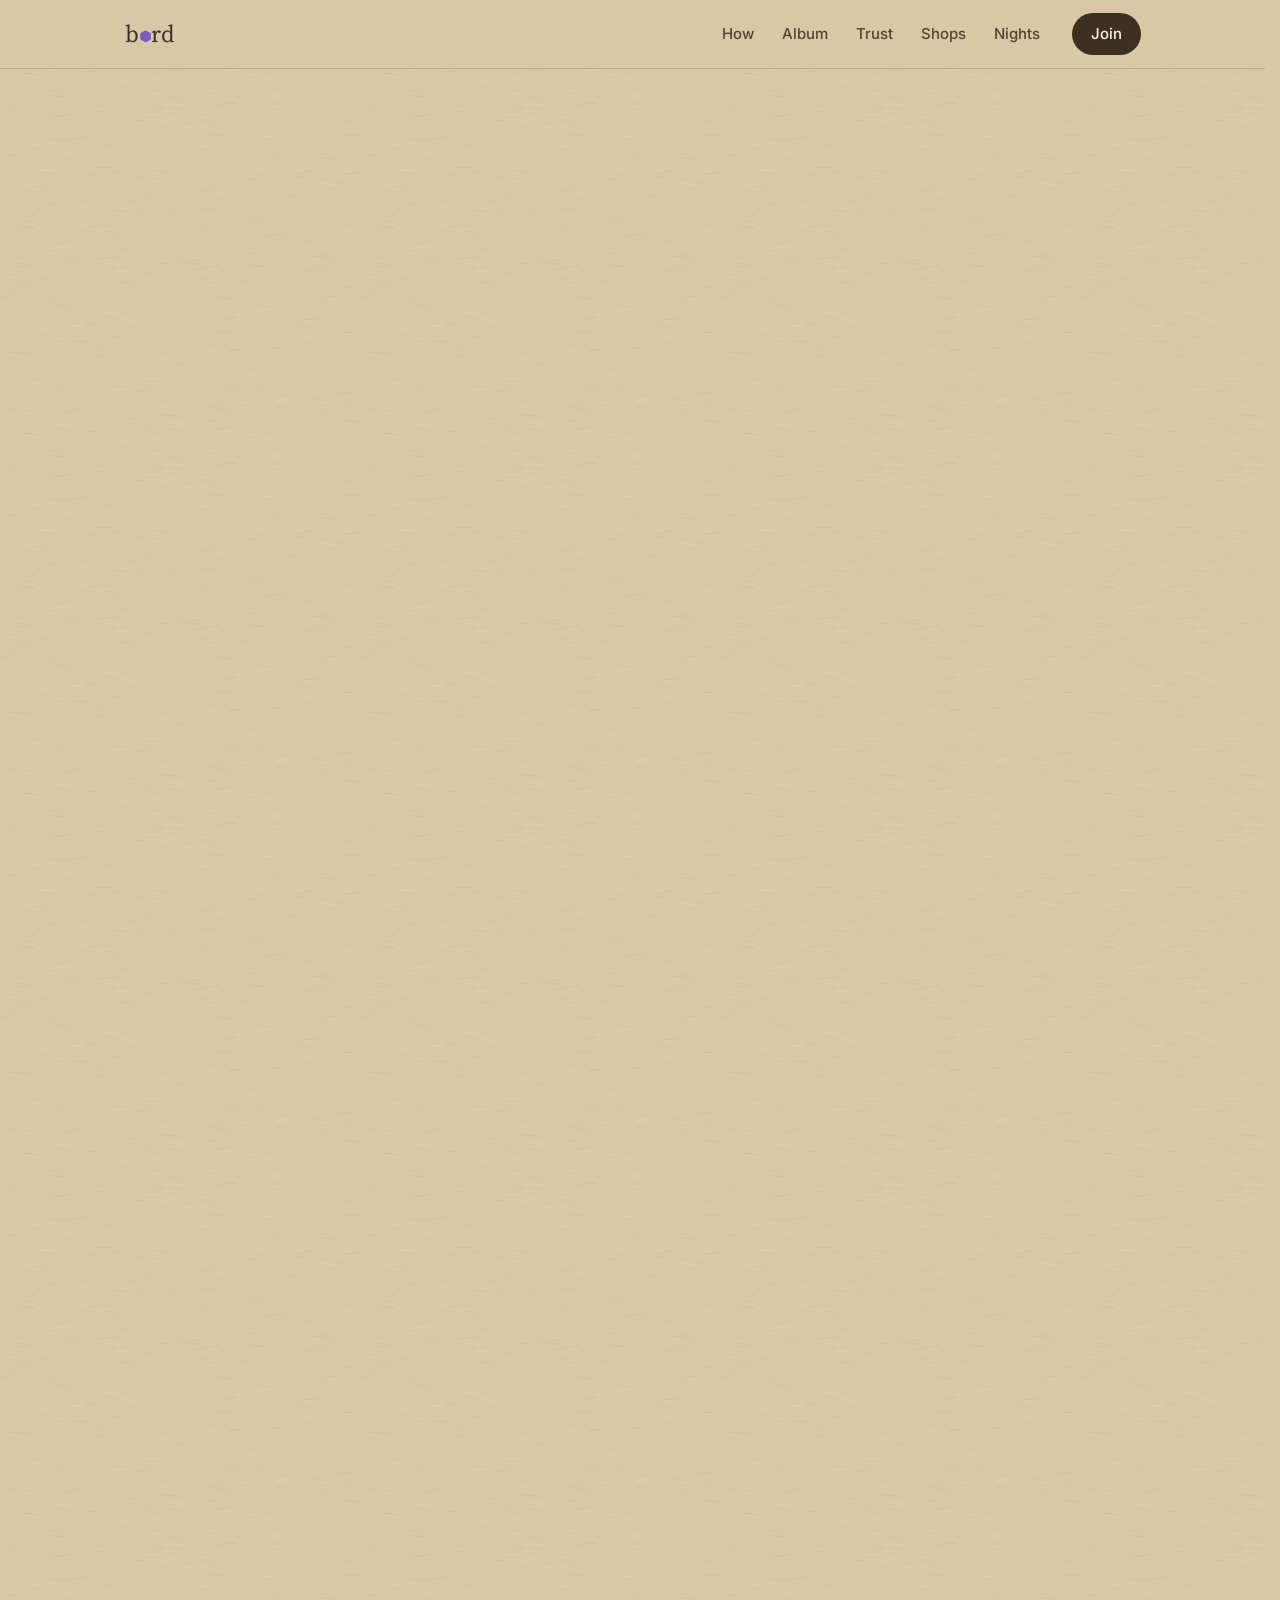
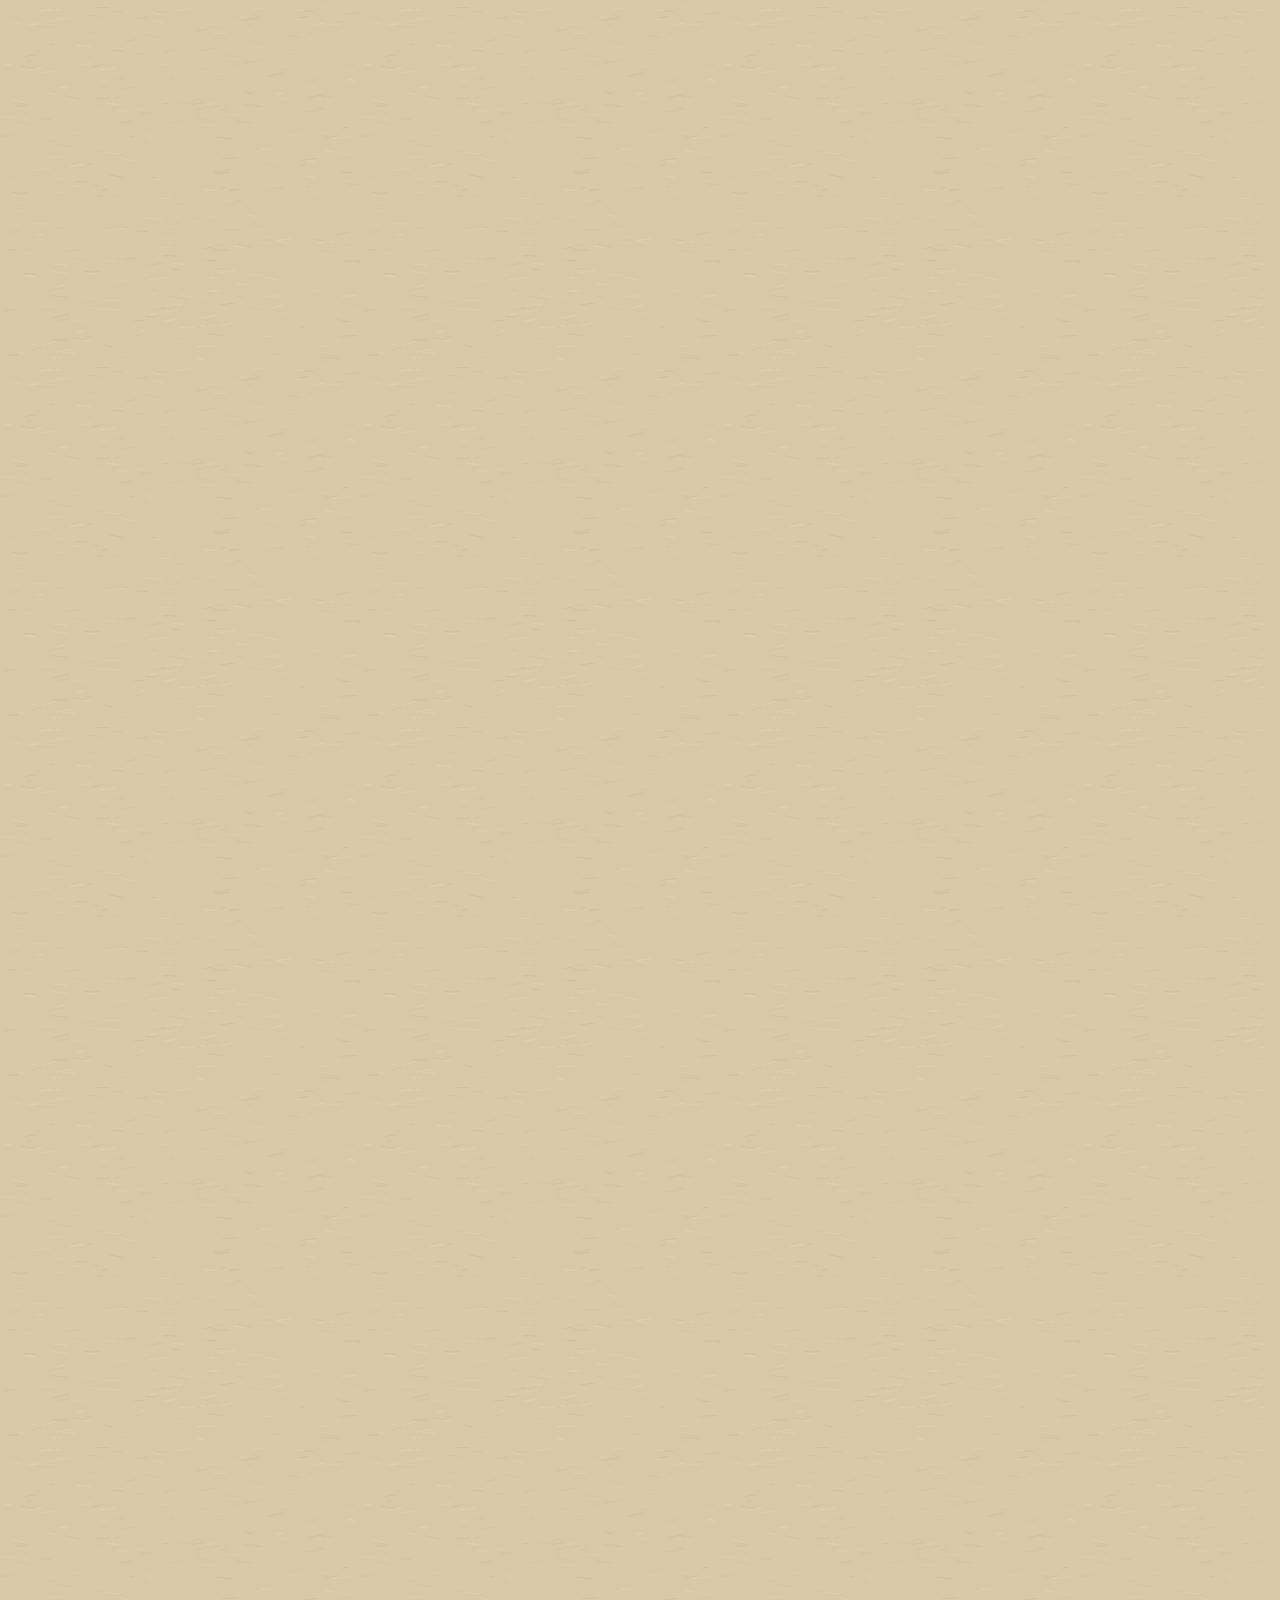
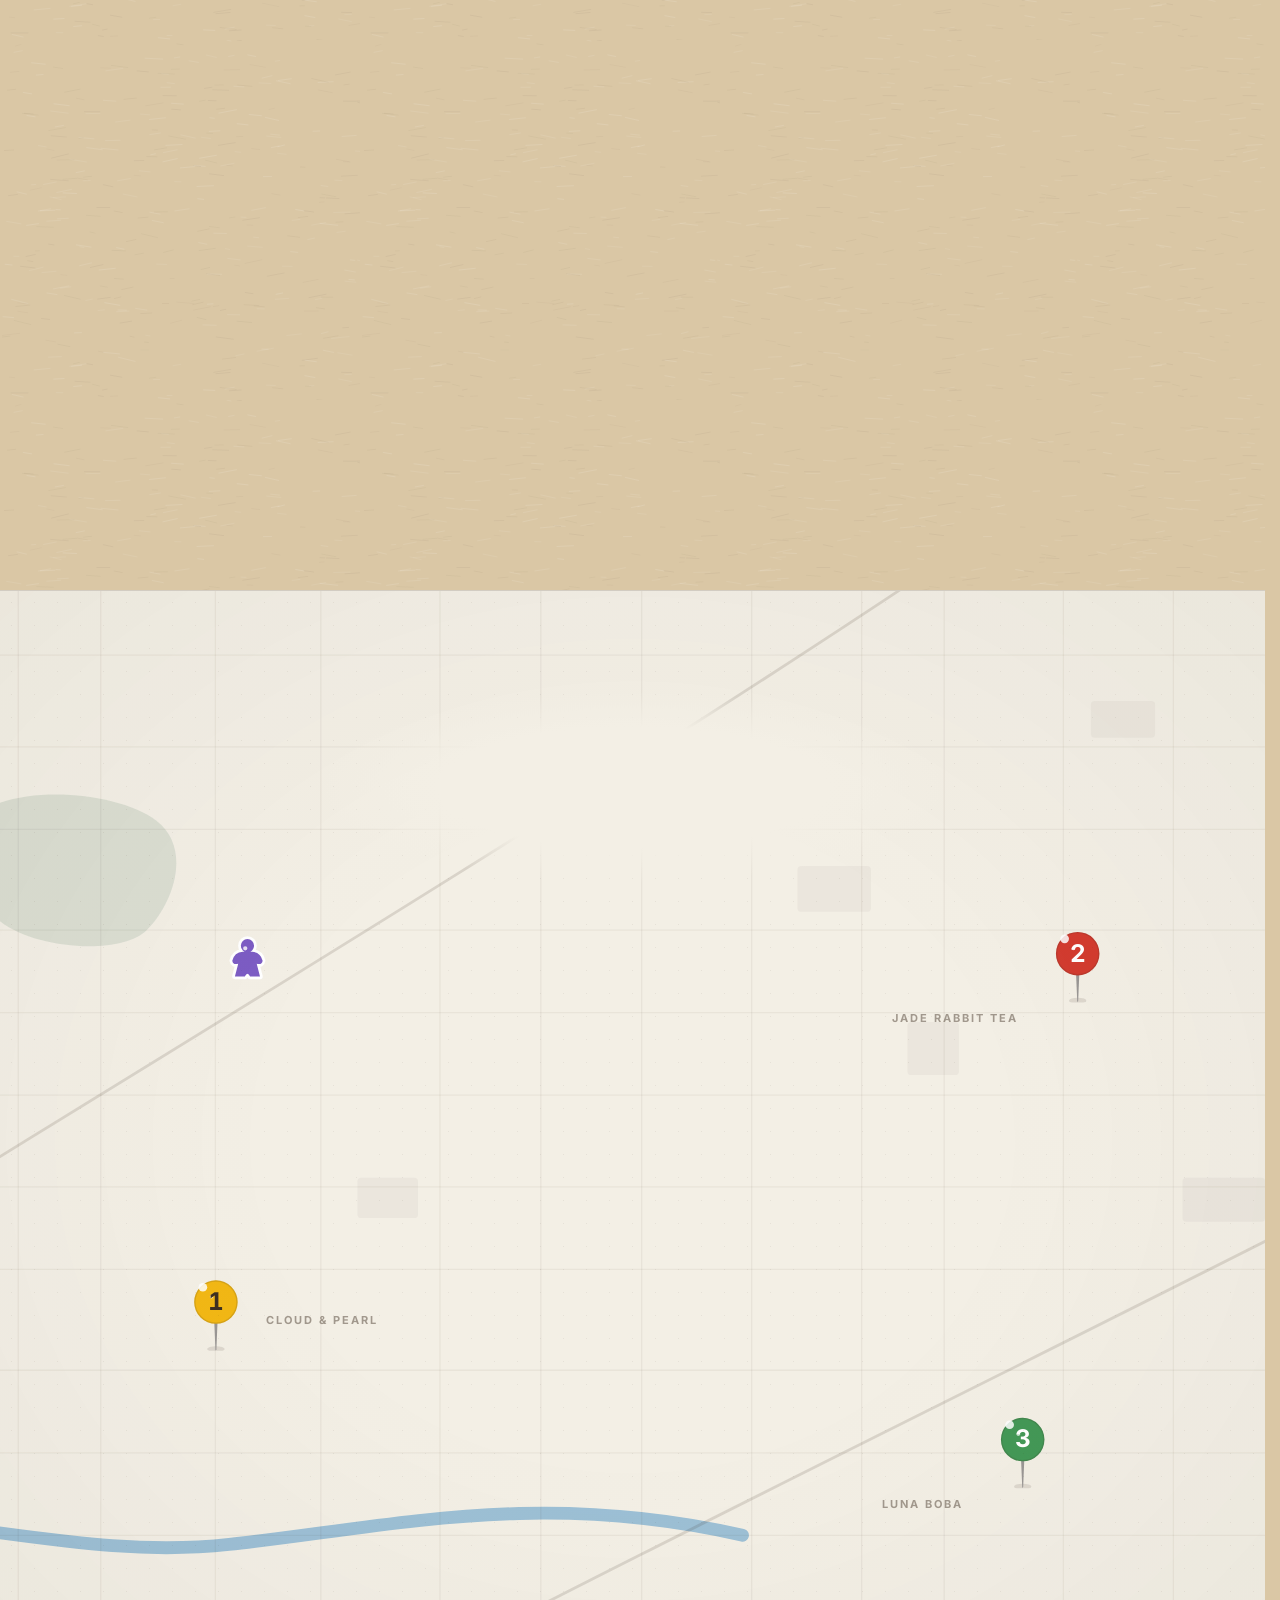
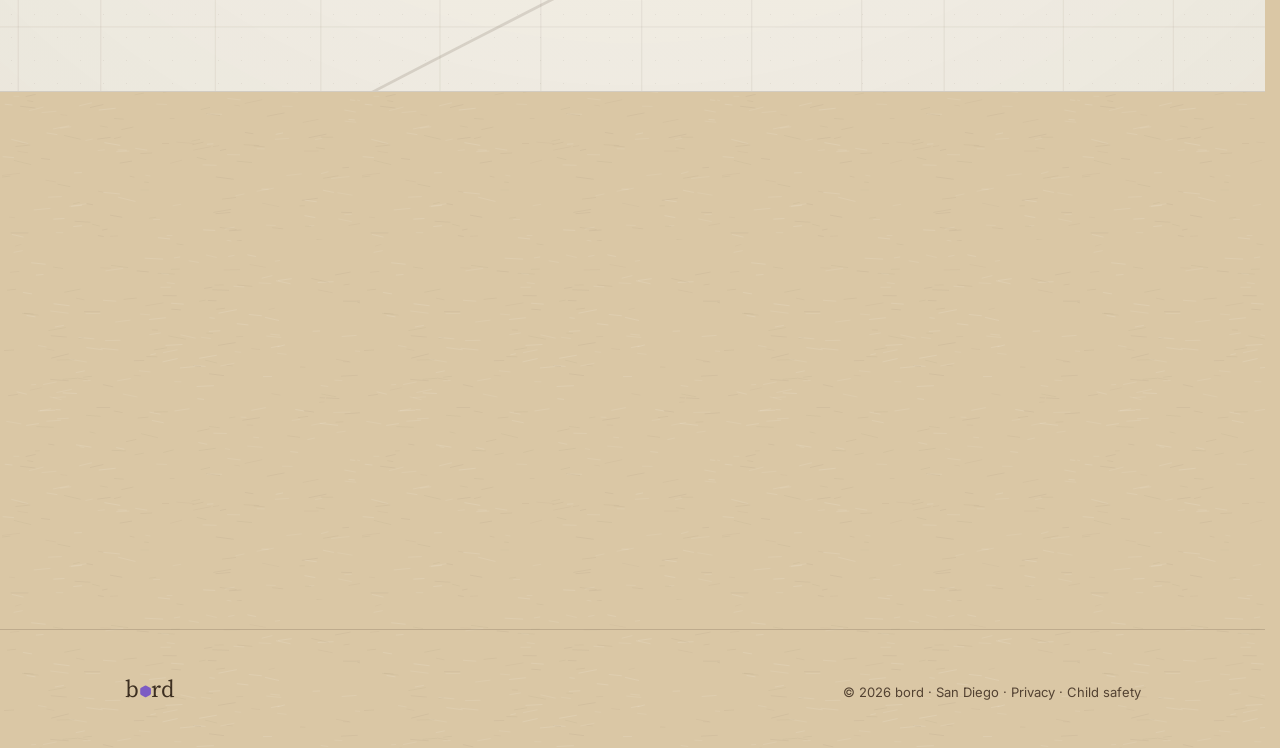
==== commit 4f05f92f: "Child safety standards page at /safety/ (Google Play requirement) Co-Authored-By: Claude Opus 5.5 <n" ====
--- a/index.html
+++ b/index.html
@@ -1366,7 +1366,7 @@
 <footer class="site-footer">
   <div class="wrap">
     <span class="wordmark" aria-label="bord">b<svg class="wm-hex" viewBox="6.7 0 86.6 100" aria-hidden="true" focusable="false"><path fill="#7C5CC4" d="M43.35 5.84 Q50.00 2.00 56.65 5.84 L84.92 22.16 Q91.57 26.00 91.57 33.68 L91.57 66.32 Q91.57 74.00 84.92 77.84 L56.65 94.16 Q50.00 98.00 43.35 94.16 L15.08 77.84 Q8.43 74.00 8.43 66.32 L8.43 33.68 Q8.43 26.00 15.08 22.16 Z"/></svg>rd</span>
-    <small>&copy; 2026 bord &middot; San Diego &middot; <a href="privacy/">Privacy</a></small>
+    <small>&copy; 2026 bord &middot; San Diego &middot; <a href="privacy/">Privacy</a> &middot; <a href="safety/">Child safety</a></small>
   </div>
 </footer>
 
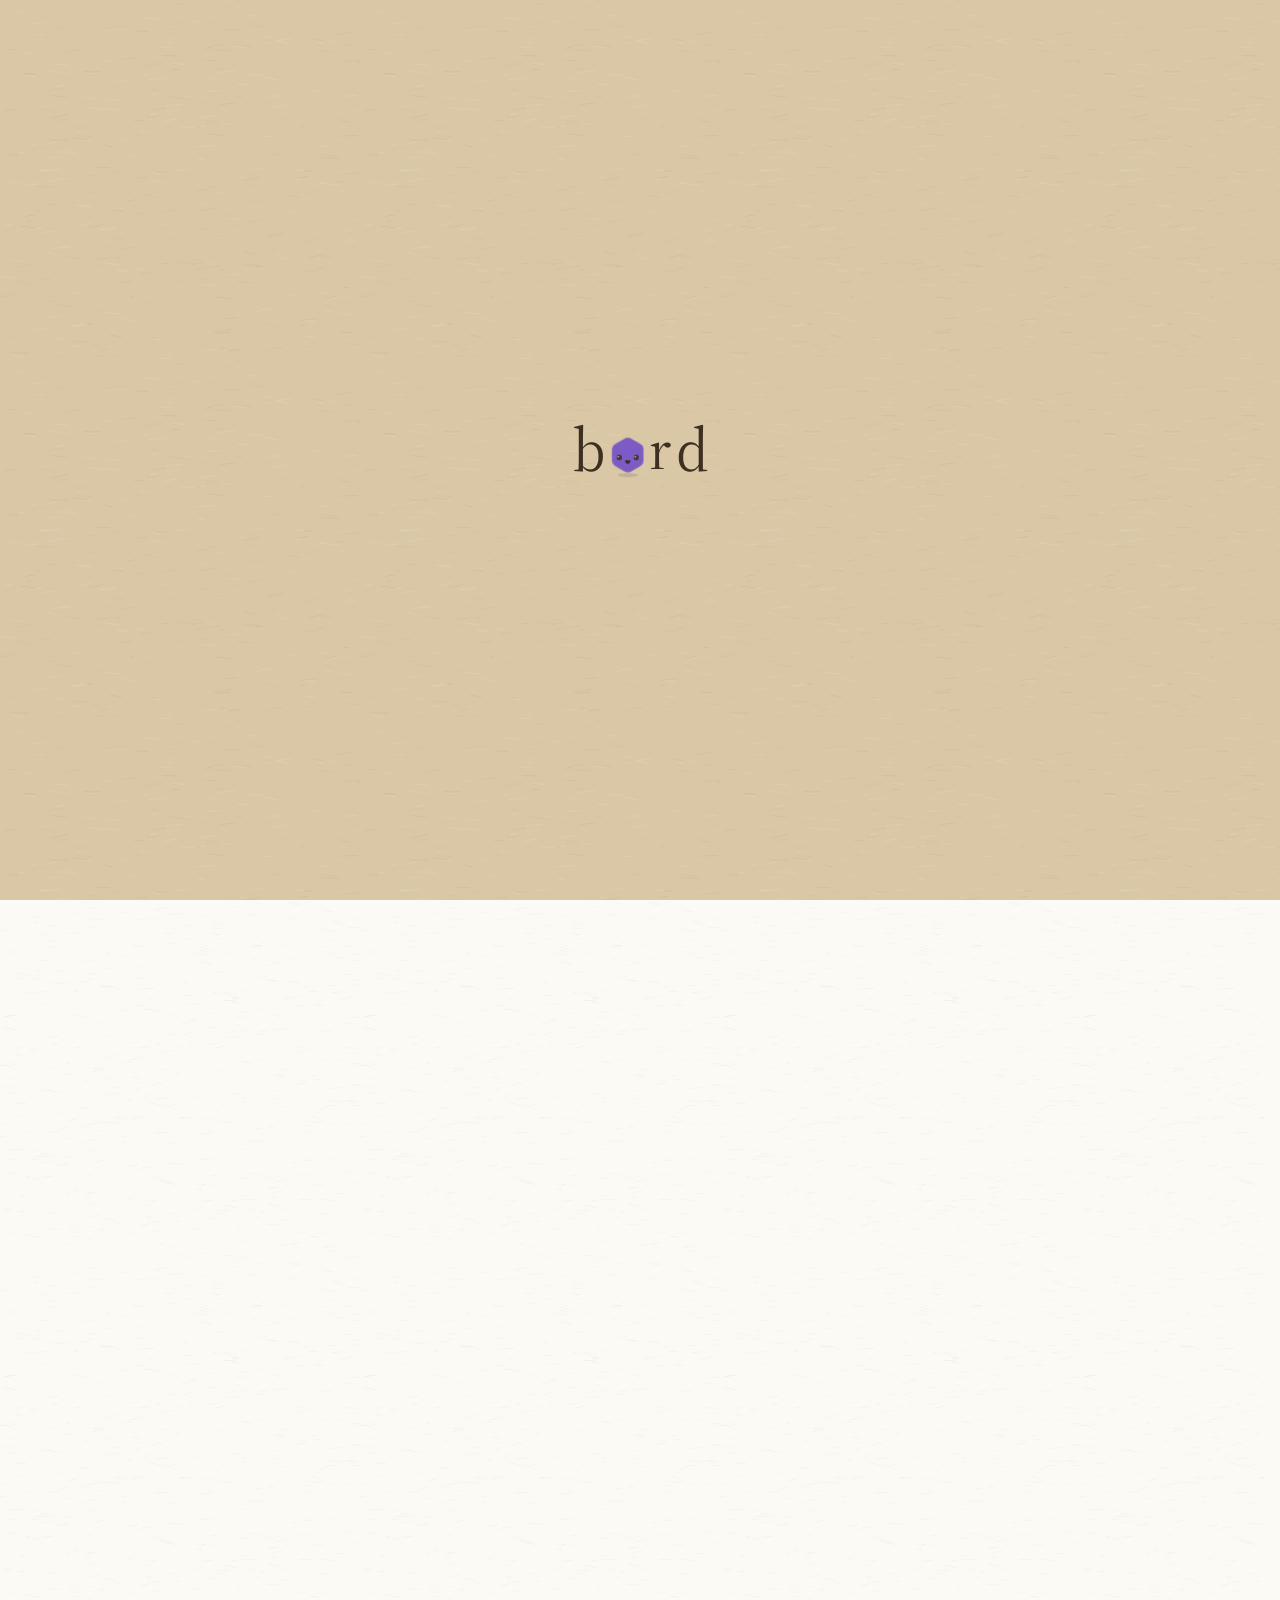
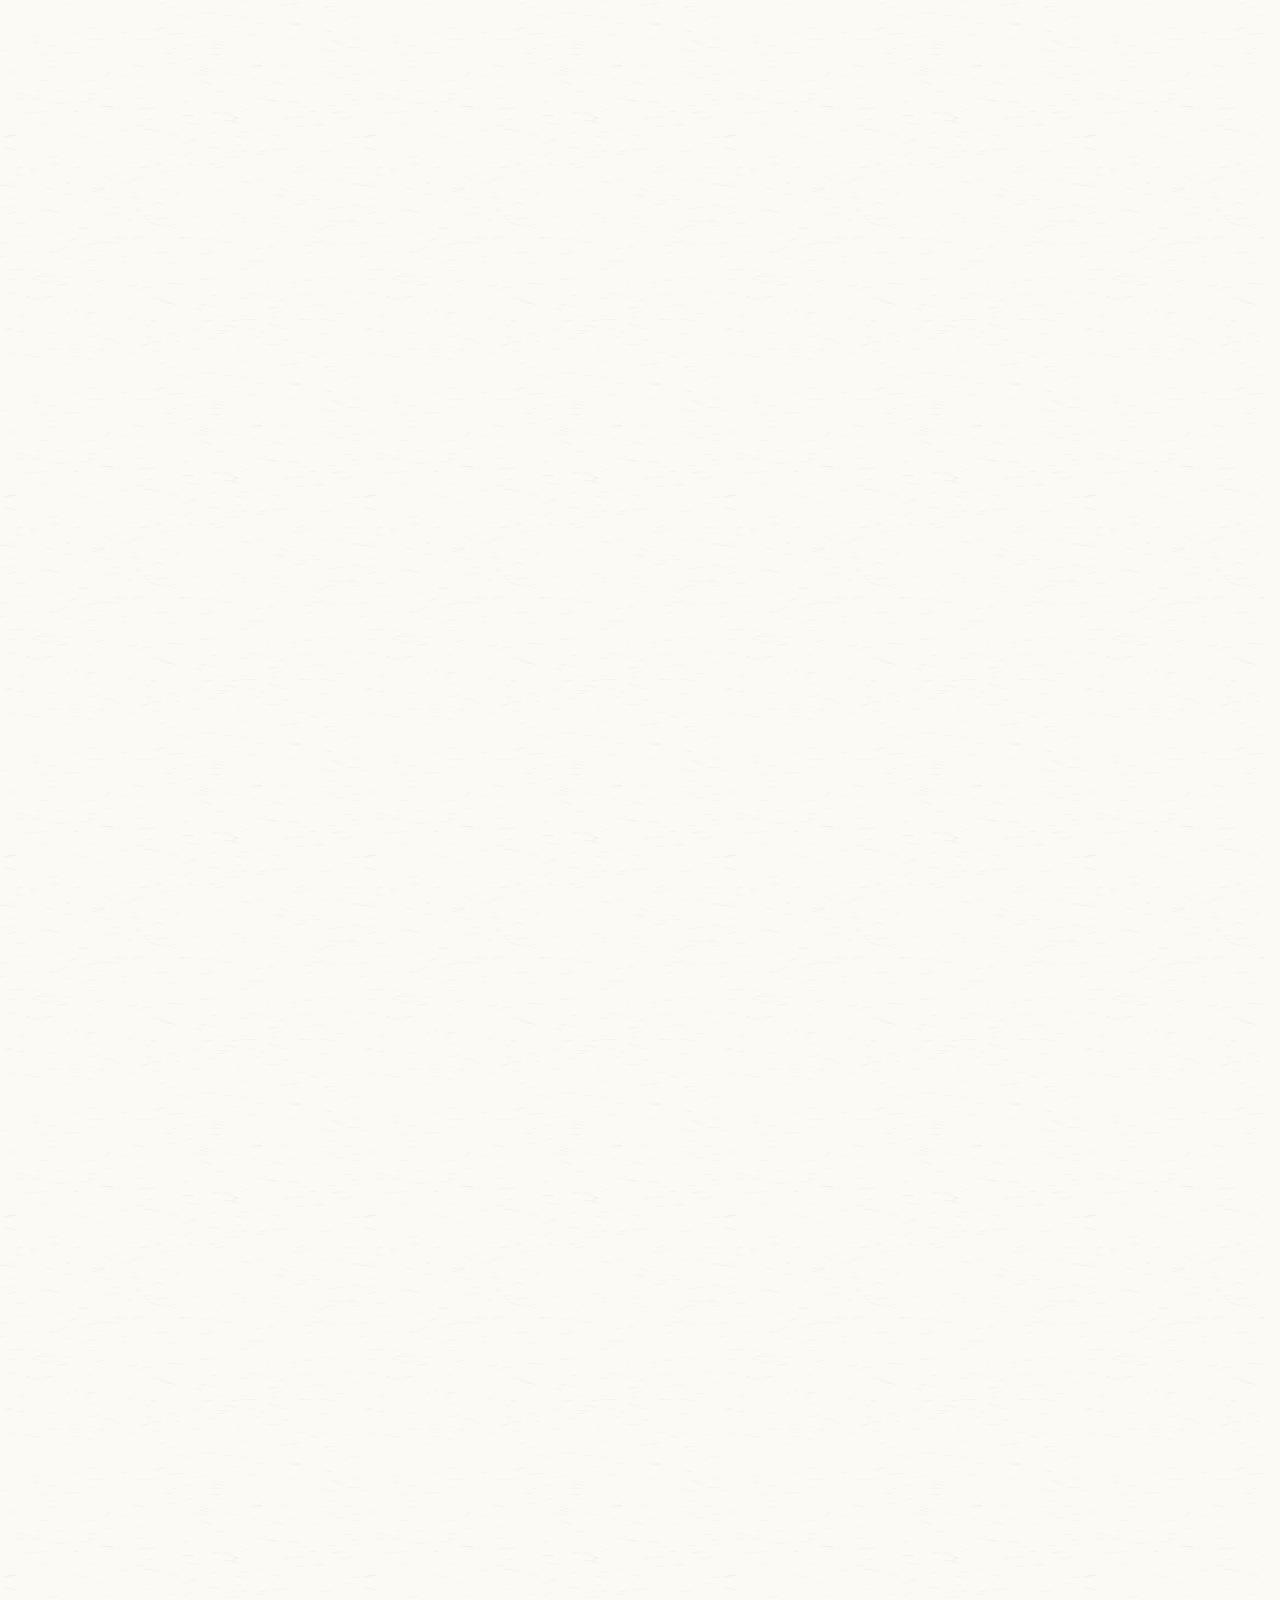
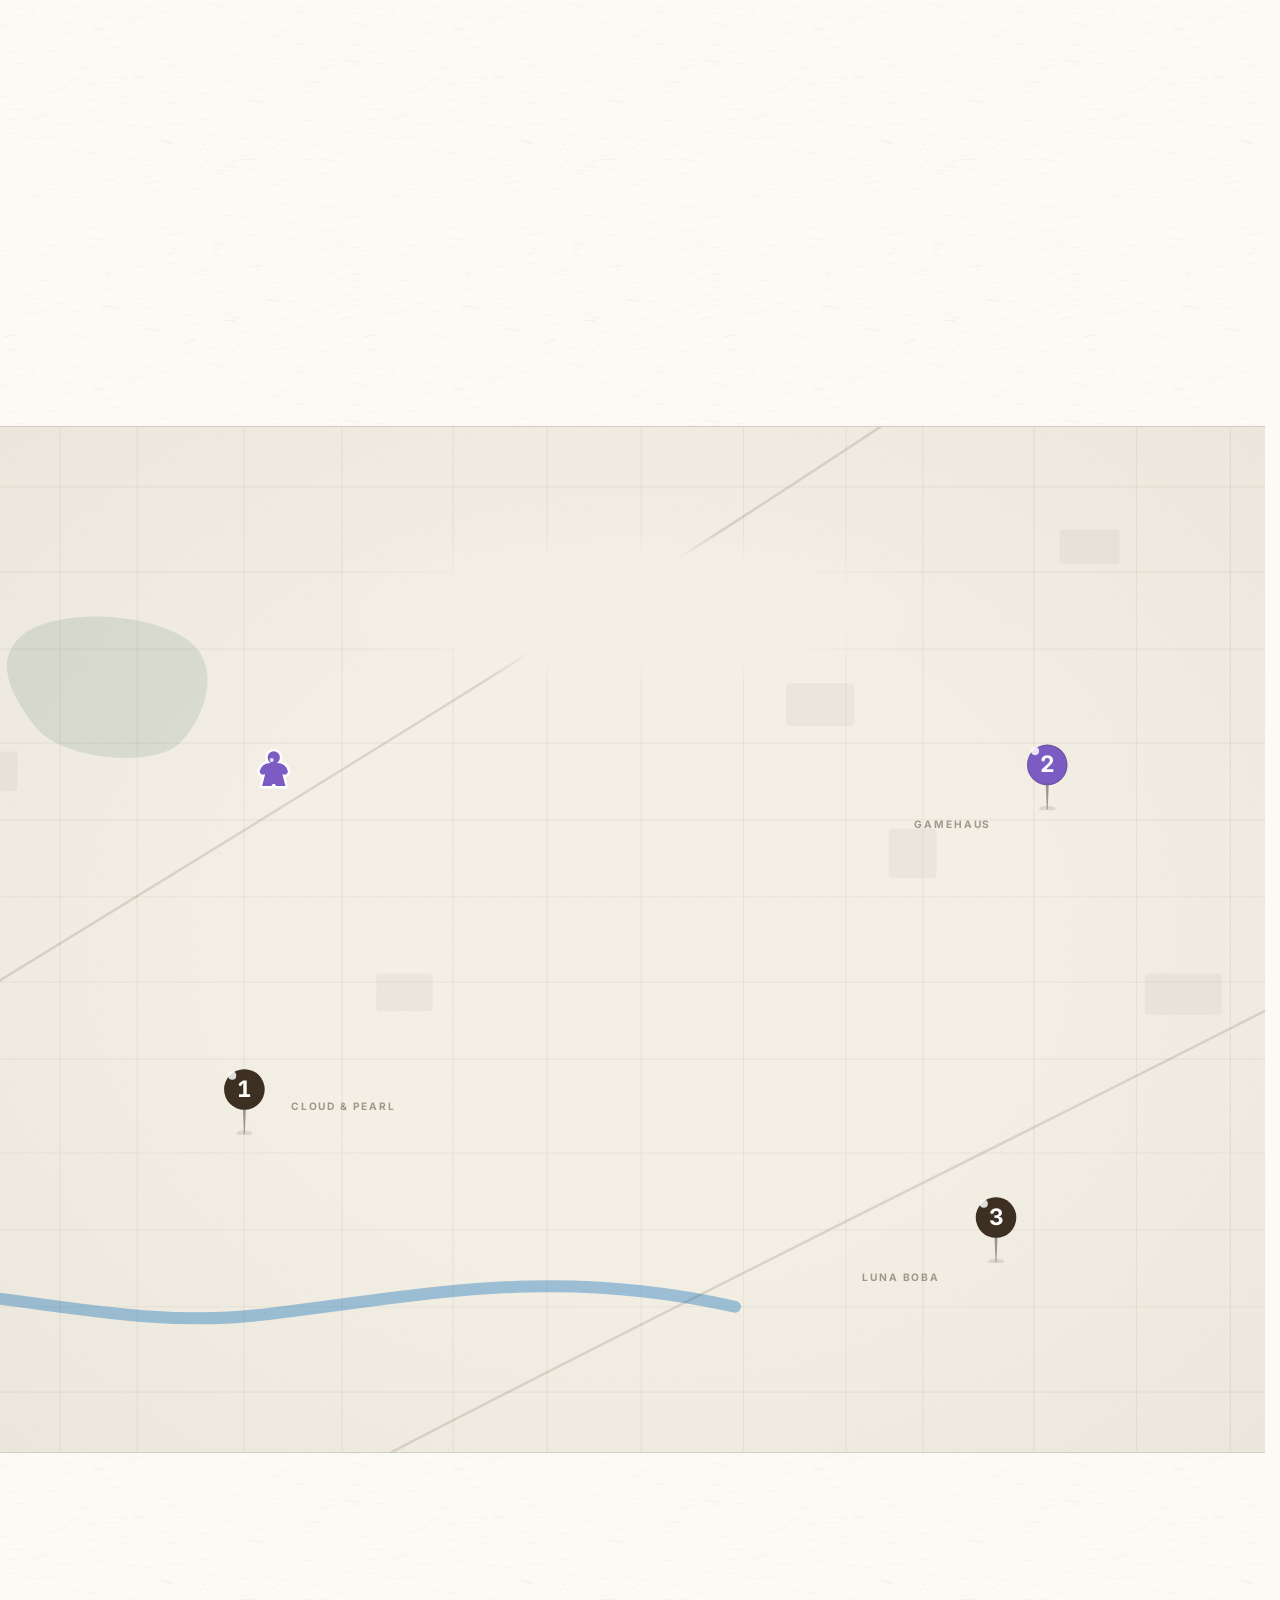
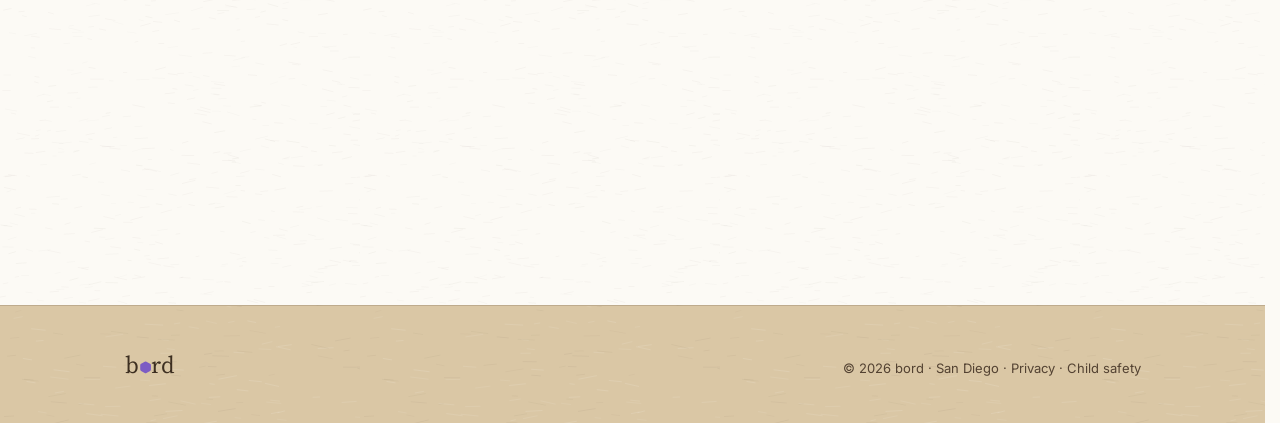
==== commit 43df996f: "Match the app's premium pass; drop the ID-verified claim - Trust: everyone is 18+ and phone-verified" ====
--- a/index.html
+++ b/index.html
@@ -13,11 +13,11 @@
 
   <!-- ?v= busts browser caches of the stylesheets and scripts. Bump it
        whenever css/ or js/ change, or visitors keep the old rules. -->
-  <link rel="stylesheet" href="css/tokens.css?v=20260913" />
-  <link rel="stylesheet" href="css/base.css?v=20261025" />
-  <link rel="stylesheet" href="css/sections.css?v=20260913" />
+  <link rel="stylesheet" href="css/tokens.css?v=20261031" />
+  <link rel="stylesheet" href="css/base.css?v=20261031" />
+  <link rel="stylesheet" href="css/sections.css?v=20261031" />
   <link rel="stylesheet" href="css/bord-mascot.css?v=20261025" />
-  <link rel="stylesheet" href="css/intro.css?v=20261025" />
+  <link rel="stylesheet" href="css/intro.css?v=20261031" />
   <noscript><style>.intro { display: none; }</style></noscript>
 </head>
 <body>
@@ -58,11 +58,15 @@
 <symbol id="s-mappin-yellow" viewBox="0 0 48 52"><g transform="translate(24 26)"><g transform="translate(-24 -26)"><path d="M19 51A5 1.7 0 1 0 29 51A5 1.7 0 1 0 19 51Z" fill="#3D2F21" opacity="0.12"/><path d="M22.6 24 H25.4 L24.28 51.04 L24 52 L23.72 51.04 Z" fill="#999694"/><path d="M11.5 24A12.5 12.5 0 1 0 36.5 24A12.5 12.5 0 1 0 11.5 24Z" fill="#F2B714"/><path d="M11.9 24A12.1 12.1 0 1 0 36.1 24A12.1 12.1 0 1 0 11.9 24Z" fill="none" stroke="#3D2F21" stroke-width="0.8" stroke-opacity=".15"/><path d="M14 15.5A2.5 2.5 0 1 0 19 15.5A2.5 2.5 0 1 0 14 15.5Z" fill="#FFFFFF" opacity="0.85"/><path d="M20.5 21A1 1 0 1 0 22.5 21A1 1 0 1 0 20.5 21Z" fill="#FFFFFF" opacity="0.68"/></g></g></symbol>
 <symbol id="s-mappin-green" viewBox="0 0 48 52"><g transform="translate(24 26)"><g transform="translate(-24 -26)"><path d="M19 51A5 1.7 0 1 0 29 51A5 1.7 0 1 0 19 51Z" fill="#3D2F21" opacity="0.12"/><path d="M22.6 24 H25.4 L24.28 51.04 L24 52 L23.72 51.04 Z" fill="#999694"/><path d="M11.5 24A12.5 12.5 0 1 0 36.5 24A12.5 12.5 0 1 0 11.5 24Z" fill="#439856"/><path d="M11.9 24A12.1 12.1 0 1 0 36.1 24A12.1 12.1 0 1 0 11.9 24Z" fill="none" stroke="#3D2F21" stroke-width="0.8" stroke-opacity=".15"/><path d="M14 15.5A2.5 2.5 0 1 0 19 15.5A2.5 2.5 0 1 0 14 15.5Z" fill="#FFFFFF" opacity="0.85"/><path d="M20.5 21A1 1 0 1 0 22.5 21A1 1 0 1 0 20.5 21Z" fill="#FFFFFF" opacity="0.68"/></g></g></symbol>
 <symbol id="s-mappin-white" viewBox="0 0 48 52"><g transform="translate(24 26)"><g transform="translate(-24 -26)"><path d="M19 51A5 1.7 0 1 0 29 51A5 1.7 0 1 0 19 51Z" fill="#3D2F21" opacity="0.12"/><path d="M22.6 24 H25.4 L24.28 51.04 L24 52 L23.72 51.04 Z" fill="#999694"/><path d="M11.5 24A12.5 12.5 0 1 0 36.5 24A12.5 12.5 0 1 0 11.5 24Z" fill="#F8F6F2"/><path d="M11.9 24A12.1 12.1 0 1 0 36.1 24A12.1 12.1 0 1 0 11.9 24Z" fill="none" stroke="#3D2F21" stroke-width="0.8" stroke-opacity=".15"/><path d="M14 15.5A2.5 2.5 0 1 0 19 15.5A2.5 2.5 0 1 0 14 15.5Z" fill="#FFFFFF" opacity="0.85"/><path d="M20.5 21A1 1 0 1 0 22.5 21A1 1 0 1 0 20.5 21Z" fill="#FFFFFF" opacity="0.68"/></g></g></symbol>
+<symbol id="s-pin-ink" viewBox="-64 -64 128 128"><path d="M-40 52A40 13 0 1 0 40 52A40 13 0 1 0 -40 52Z" fill="#3D2F21" opacity="0.1"/><path d="M-50 0A50 50 0 1 0 50 0A50 50 0 1 0 -50 0Z" fill="#3D2F21"/><path d="M-49.6 0A49.6 49.6 0 1 0 49.6 0A49.6 49.6 0 1 0 -49.6 0Z" fill="none" stroke="#3D2F21" stroke-width="0.8" stroke-opacity=".15"/><path d="M-40 -34A10 10 0 1 0 -20 -34A10 10 0 1 0 -40 -34Z" fill="#FFFFFF" opacity="0.85"/><path d="M-14 -12A4 4 0 1 0 -6 -12A4 4 0 1 0 -14 -12Z" fill="#FFFFFF" opacity="0.68"/></symbol>
+<symbol id="s-pin-accent" viewBox="-64 -64 128 128"><path d="M-40 52A40 13 0 1 0 40 52A40 13 0 1 0 -40 52Z" fill="#3D2F21" opacity="0.1"/><path d="M-50 0A50 50 0 1 0 50 0A50 50 0 1 0 -50 0Z" fill="#7C5CC4"/><path d="M-49.6 0A49.6 49.6 0 1 0 49.6 0A49.6 49.6 0 1 0 -49.6 0Z" fill="none" stroke="#3D2F21" stroke-width="0.8" stroke-opacity=".15"/><path d="M-40 -34A10 10 0 1 0 -20 -34A10 10 0 1 0 -40 -34Z" fill="#FFFFFF" opacity="0.85"/><path d="M-14 -12A4 4 0 1 0 -6 -12A4 4 0 1 0 -14 -12Z" fill="#FFFFFF" opacity="0.68"/></symbol>
+<symbol id="s-mappin-ink" viewBox="0 0 48 52"><g transform="translate(24 26)"><g transform="translate(-24 -26)"><path d="M19 51A5 1.7 0 1 0 29 51A5 1.7 0 1 0 19 51Z" fill="#3D2F21" opacity="0.12"/><path d="M22.6 24 H25.4 L24.28 51.04 L24 52 L23.72 51.04 Z" fill="#999694"/><path d="M11.5 24A12.5 12.5 0 1 0 36.5 24A12.5 12.5 0 1 0 11.5 24Z" fill="#3D2F21"/><path d="M11.9 24A12.1 12.1 0 1 0 36.1 24A12.1 12.1 0 1 0 11.9 24Z" fill="none" stroke="#3D2F21" stroke-width="0.8" stroke-opacity=".15"/><path d="M14 15.5A2.5 2.5 0 1 0 19 15.5A2.5 2.5 0 1 0 14 15.5Z" fill="#FFFFFF" opacity="0.85"/><path d="M20.5 21A1 1 0 1 0 22.5 21A1 1 0 1 0 20.5 21Z" fill="#FFFFFF" opacity="0.68"/></g></g></symbol>
+<symbol id="s-mappin-accent" viewBox="0 0 48 52"><g transform="translate(24 26)"><g transform="translate(-24 -26)"><path d="M19 51A5 1.7 0 1 0 29 51A5 1.7 0 1 0 19 51Z" fill="#3D2F21" opacity="0.12"/><path d="M22.6 24 H25.4 L24.28 51.04 L24 52 L23.72 51.04 Z" fill="#999694"/><path d="M11.5 24A12.5 12.5 0 1 0 36.5 24A12.5 12.5 0 1 0 11.5 24Z" fill="#7C5CC4"/><path d="M11.9 24A12.1 12.1 0 1 0 36.1 24A12.1 12.1 0 1 0 11.9 24Z" fill="none" stroke="#3D2F21" stroke-width="0.8" stroke-opacity=".15"/><path d="M14 15.5A2.5 2.5 0 1 0 19 15.5A2.5 2.5 0 1 0 14 15.5Z" fill="#FFFFFF" opacity="0.85"/><path d="M20.5 21A1 1 0 1 0 22.5 21A1 1 0 1 0 20.5 21Z" fill="#FFFFFF" opacity="0.68"/></g></g></symbol>
 <symbol id="s-bord-cut" viewBox="-64 -64 128 128"><path d="M-11.82 -58.18Q0 -65 11.82 -58.17L44.47 -39.32Q56.29 -32.5 56.29 -18.85L56.29 18.85Q56.29 32.5 44.47 39.32L11.82 58.17Q0 65 -11.82 58.17L-44.47 39.32Q-56.29 32.5 -56.29 18.85L-56.29 -18.85Q-56.29 -32.5 -44.47 -39.33Z" fill="#FFFFFF"/></symbol>
 </svg>
 
 <!-- Launch intro — the b⬡rd moment, ported from the app's LaunchView.
-     Hex tile-snaps in, letters draw themselves, a quip, screen settles away. -->
+     Hex tile-snaps in, letters draw themselves, screen settles away. -->
 <div class="intro" id="intro" role="presentation" aria-hidden="true">
   <div class="intro-mark">
     <svg class="intro-letter" viewBox="0 0 44 84" style="--d: 350ms">
@@ -984,7 +988,6 @@
       <text x="22" y="66" text-anchor="middle">d</text>
     </svg>
   </div>
-  <p class="intro-quip">board member? no. bord member.</p>
 </div>
 
 <header class="site-header">
@@ -1014,7 +1017,7 @@
         </p>
         <div class="hero-ctas" data-reveal>
           <a class="btn btn-primary" href="#join">Join a night</a>
-          <a class="btn btn-text" href="#shops">For shops &rarr;</a>
+          <a class="btn btn-ghost" href="#shops">For shops</a>
         </div>
         <p class="live-line" data-reveal>
           <span class="pulse-dot" aria-hidden="true"></span>
@@ -1024,23 +1027,20 @@
 
       <!-- The Nights dock, as the app draws it: a sheet of paper on the
            kraft, the title in pen, two nights pinned to it, Bord watching. -->
-      <div class="hero-visual" data-reveal role="img" aria-label="Nights near you, from the bord app: two nights pinned to a paper dock, each with game stickers and a JOIN stamp">
-        <div class="paper page dock lean-r">
-          <span class="washi top butter stripe" aria-hidden="true"></span>
+      <div class="hero-visual" data-reveal role="img" aria-label="Nights near you, from the bord app: two nights pinned to a paper dock, each with its games and a JOIN stamp">
+        <div class="paper page dock">
           <div class="dock-head">
             <p class="display dock-title"><span class="underlined">Nights near you</span></p>
             <span class="bord-sticker" style="--s: 44px" aria-hidden="true"><img src="img/bord-face.svg" alt="" /></span>
           </div>
-          <p class="highlight dock-line">6 this week &middot; closest 1 min drive</p>
+          <p class="dock-line">6 nights this week</p>
 
           <article class="paper night" aria-label="GameHaus, tonight 7:00 PM, 9 of 12 seated">
-            <svg class="pin" aria-hidden="true"><use href="#s-pin-red"/></svg>
-            <svg class="stk on-corner tl" style="--s: 46px; --r: -7deg" aria-hidden="true"><use href="#s-catan"/></svg>
-            <svg class="stk on-corner br" style="--s: 38px; --r: 6deg" aria-hidden="true"><use href="#s-wingspan"/></svg>
+            <svg class="pin" aria-hidden="true"><use href="#s-pin-accent"/></svg>
             <div class="night-body">
               <p class="night-name">GameHaus</p>
-              <p><span class="tab taro" style="--tilt: -0.7deg">Tonight &middot; 7:00 PM</span></p>
-              <p class="chip-row"><span class="chip terracotta" style="--tilt: -1deg">catan</span><span class="chip lilac" style="--tilt: 0.9deg">wingspan</span><span class="chip-more">+2</span></p>
+              <p><span class="tab taro">Tonight &middot; 7:00 PM</span></p>
+              <p class="chip-row"><span class="chip terracotta">catan</span><span class="chip lilac">wingspan</span><span class="chip-more">+2</span></p>
               <div class="pips-row">
                 <span class="pips" aria-hidden="true"><i></i><i></i><i></i><i></i><i></i><i></i><i></i><i></i><i></i><i class="open"></i><i class="open"></i><i class="open"></i></span>
                 <span class="eyebrow">9 of 12</span>
@@ -1050,13 +1050,11 @@
           </article>
 
           <article class="paper night" aria-label="Jade Rabbit Tea, tonight 8:30 PM, 3 of 4 seated">
-            <svg class="pin" aria-hidden="true"><use href="#s-pin-yellow"/></svg>
-            <svg class="stk on-corner tl" style="--s: 46px; --r: 6deg" aria-hidden="true"><use href="#s-jenga"/></svg>
-            <svg class="stk on-corner br" style="--s: 38px; --r: -8deg" aria-hidden="true"><use href="#s-catan"/></svg>
+            <svg class="pin" aria-hidden="true"><use href="#s-pin-accent"/></svg>
             <div class="night-body">
               <p class="night-name">Jade Rabbit Tea</p>
-              <p><span class="tab taro" style="--tilt: 0.6deg">Tonight &middot; 8:30 PM</span></p>
-              <p class="chip-row"><span class="chip terracotta" style="--tilt: 0.8deg">catan</span><span class="chip matcha" style="--tilt: -1.1deg">jenga</span><span class="chip-more">+1</span></p>
+              <p><span class="tab taro">Tonight &middot; 8:30 PM</span></p>
+              <p class="chip-row"><span class="chip terracotta">catan</span><span class="chip matcha">jenga</span><span class="chip-more">+1</span></p>
               <div class="pips-row">
                 <span class="pips" aria-hidden="true"><i></i><i></i><i></i><i class="open"></i></span>
                 <span class="eyebrow">3 of 4</span>
@@ -1073,19 +1071,16 @@
   <section id="how">
     <div class="wrap">
       <div class="section-head">
-        <p class="eyebrow" data-reveal>How it works</p>
         <h2 class="display" data-reveal><span class="underlined">Pick a night.</span> Get dealt in. Stamp it.</h2>
       </div>
       <div class="steps">
-        <div class="paper step lean-l" data-reveal>
-          <span class="washi top-l sky dots" aria-hidden="true"></span>
-          <svg class="stk on-corner br" style="--s: 40px; --r: 8deg" aria-hidden="true"><use href="#s-die3"/></svg>
+        <div class="paper step" data-reveal>
+          <span class="washi top-l sky" aria-hidden="true"></span>
           <div class="step-figure" aria-hidden="true">
-            <svg class="mappin" viewBox="0 0 48 52"><use href="#s-mappin-red"/><text x="24" y="28.5" text-anchor="middle">2</text></svg>
-            <svg class="mappin small" viewBox="0 0 48 52"><use href="#s-mappin-yellow"/><text x="24" y="28.5" text-anchor="middle" class="on-light">1</text></svg>
-            <svg class="mappin small" viewBox="0 0 48 52"><use href="#s-mappin-green"/><text x="24" y="28.5" text-anchor="middle">3</text></svg>
+            <svg class="mappin" viewBox="0 0 48 52"><use href="#s-mappin-accent"/><text x="24" y="28.5" text-anchor="middle">2</text></svg>
+            <svg class="mappin small" viewBox="0 0 48 52"><use href="#s-mappin-ink"/><text x="24" y="28.5" text-anchor="middle">1</text></svg>
+            <svg class="mappin small" viewBox="0 0 48 52"><use href="#s-mappin-ink"/><text x="24" y="28.5" text-anchor="middle">3</text></svg>
           </div>
-          <p class="eyebrow">Pick a night</p>
           <h3 class="display">A shop, a night, a seat</h3>
           <p>The map shows every boba shop running a night this week. The
              number on the pin is how many. Tap one, take a seat. Bring a
@@ -1093,7 +1088,6 @@
         </div>
         <div class="paper step" data-reveal>
           <span class="washi top blush" aria-hidden="true"></span>
-          <svg class="stk on-corner br" style="--s: 40px; --r: -6deg" aria-hidden="true"><use href="#s-meeple"/></svg>
           <div class="step-figure" aria-hidden="true">
             <span class="dealt">
               <span class="tile">PN</span>
@@ -1101,25 +1095,22 @@
               <span class="tile you"><i class="tape"></i>HZ</span>
             </span>
           </div>
-          <p class="eyebrow">Get dealt in</p>
           <h3 class="display">Your table fills up</h3>
           <p>Three other verified players get dealt into the chairs around
              yours. You see who&rsquo;s coming and they see you. Nobody walks
              in cold.</p>
         </div>
-        <div class="paper step lean-r" data-reveal>
-          <span class="washi top-r matcha stripe" aria-hidden="true"></span>
-          <svg class="stk on-corner br" style="--s: 40px; --r: 7deg" aria-hidden="true"><use href="#s-postage"/></svg>
+        <div class="paper step" data-reveal>
+          <span class="washi top-r matcha" aria-hidden="true"></span>
           <div class="step-figure" aria-hidden="true">
             <span class="passport">
-              <span class="entry round berry" style="--r: -6deg; --o: .78"><b>GH</b><small>Jun 2</small></span>
-              <span class="entry box jade" style="--r: 7deg; --o: .66"><b>JR</b><small>Jun 10</small></span>
-              <span class="entry hex pen" style="--r: -8deg; --o: .84"><b>CT</b><small>Jun 18</small></span>
+              <span class="entry round berry" style="--o: .78"><b>GH</b><small>Jun 2</small></span>
+              <span class="entry box jade" style="--o: .66"><b>JR</b><small>Jun 10</small></span>
+              <span class="entry hex pen" style="--o: .84"><b>CT</b><small>Jun 18</small></span>
               <span class="entry empty next"><b></b></span>
               <span class="entry empty"></span>
             </span>
           </div>
-          <p class="eyebrow">Stamp it</p>
           <h3 class="display">Show up, get the stamp</h3>
           <p>Check in at the table and the night goes on your card. Take the
              one photo. It lands in your album, and on the shop&rsquo;s page
@@ -1133,7 +1124,6 @@
   <section id="album" class="album">
     <div class="wrap">
       <div class="section-head centered">
-        <p class="eyebrow" data-reveal>The album</p>
         <h2 class="display" data-reveal>The app is a scrapbook. <span class="underlined">You fill it.</span></h2>
         <p class="lede" data-reveal>Every night you keep is a stamp on your card and a print on the page.
            The less you&rsquo;re in the app, the better it&rsquo;s working. You&rsquo;re at a table.</p>
@@ -1141,20 +1131,17 @@
       <div class="shots">
         <figure class="shot lean-l" data-reveal>
           <span class="washi top blush dots" aria-hidden="true"></span>
-          <svg class="stk on-corner br" style="--s: 44px; --r: 6deg" aria-hidden="true"><use href="#s-wingspan"/></svg>
-          <img src="img/screens/nights-dock.webp" width="720" height="1470" loading="lazy" alt="The Nights screen: a map of San Diego with numbered pins above a paper dock listing tonight's tables, each with game stickers and a dashed JOIN stamp." />
+          <img src="img/screens/nights-dock.webp" width="720" height="1483" loading="lazy" alt="The Nights screen: a map of San Diego with numbered pins above a paper dock listing tonight's tables, each with its games, open seats and a dashed JOIN stamp." />
           <figcaption class="print-caption">nights near you</figcaption>
         </figure>
         <figure class="shot" data-reveal>
           <span class="washi top butter stripe" aria-hidden="true"></span>
-          <svg class="stk on-corner tr" style="--s: 40px; --r: 8deg" aria-hidden="true"><use href="#s-star"/></svg>
-          <img src="img/screens/seated.webp" width="720" height="1470" loading="lazy" alt="The You&rsquo;re in sheet: a green GOING stamp, four player cards dealt around a table, a link to bring a friend, and a Done button." />
+          <img src="img/screens/seated.webp" width="720" height="1483" loading="lazy" alt="The You&rsquo;re in sheet: a GOING stamp, four players&rsquo; pieces around the table, a link to bring a friend, and a Done button." />
           <figcaption class="print-caption">you&rsquo;re in, table sets at 7</figcaption>
         </figure>
         <figure class="shot lean-r" data-reveal>
           <span class="washi top sky" aria-hidden="true"></span>
-          <svg class="stk on-corner br" style="--s: 44px; --r: -7deg" aria-hidden="true"><use href="#s-camera"/></svg>
-          <img src="img/screens/profile.webp" width="720" height="1470" loading="lazy" alt="The You screen: a taped portrait print, a TRUSTED stamp, a stamp card with fourteen passport entries, and a row of photos from past nights." />
+          <img src="img/screens/profile.webp" width="720" height="1483" loading="lazy" alt="The You screen: your piece, nights, show rate and thumbs up, a stamp card with fourteen entries, and photos from past nights." />
           <figcaption class="print-caption">your stamp card, 14 of 21</figcaption>
         </figure>
       </div>
@@ -1165,39 +1152,29 @@
   <section id="trust">
     <div class="wrap">
       <div class="section-head">
-        <p class="eyebrow" data-reveal>Trust</p>
         <h2 class="display" data-reveal>Real people, real tables.</h2>
         <p class="lede" data-reveal>Showing up is the whole game. Everything here is built to make it the norm.</p>
       </div>
       <div class="trust-grid">
-        <div class="paper index-card lean-l" data-reveal>
-          <svg class="stk on-corner tr" style="--s: 38px; --r: -9deg" aria-hidden="true"><use href="#s-ticket-admit"/></svg>
+        <div class="paper index-card" data-reveal>
           <p class="title">Verified</p>
-          <p>Everyone is 18+, phone-verified, and <span class="highlight is-sky">ID verified</span>. Nights happen
-             in public, at staffed shops, at a table with your name on it.</p>
+          <p>Everyone is 18+ and phone-verified. Nights happen in public,
+             at staffed shops, at a table with your name on it.</p>
         </div>
         <div class="paper index-card" data-reveal>
-          <span class="washi top-r butter" aria-hidden="true"></span>
-          <svg class="stk on-corner br" style="--s: 34px; --r: 8deg" aria-hidden="true"><use href="#s-trophy"/></svg>
           <p class="title">Karma</p>
           <p>Show up and your standing climbs. The table sees a word, never
              a number.</p>
-          <div class="tier-row" role="group" aria-label="Karma tiers: New, Reliable, Trusted">
-            <span class="stamp is-pencil">New</span>
-            <span class="tier-arrow" aria-hidden="true">&rarr;</span>
-            <span class="stamp is-pencil">Reliable</span>
-            <span class="tier-arrow" aria-hidden="true">&rarr;</span>
-            <span class="stamp">Trusted</span>
-          </div>
+          <ol class="tier-row" aria-label="Standing, lowest to highest">
+            <li>New</li>
+            <li>Reliable</li>
+            <li class="is-top">Trusted</li>
+          </ol>
         </div>
-        <div class="paper index-card lean-r" data-reveal>
+        <div class="paper index-card" data-reveal>
           <p class="title">Friends</p>
-          <p class="hand ruled">bring someone. you two get seated together, always.
-             or send the link and let a friend take the open chair.</p>
-          <div class="duo" aria-hidden="true">
-            <svg class="stk" style="--s: 34px; --r: -6deg"><use href="#s-meeple-sky"/></svg>
-            <svg class="stk" style="--s: 34px; --r: 5deg"><use href="#s-meeple-blush"/></svg>
-          </div>
+          <p>Bring someone and you two are seated together, always. Or send
+             the link and let a friend take the open chair.</p>
         </div>
       </div>
     </div>
@@ -1207,22 +1184,17 @@
   <section id="shops">
     <div class="wrap shops-grid">
       <div class="shops-copy">
-        <p class="eyebrow" data-reveal>For shops</p>
         <h2 class="display" data-reveal>Your slow nights, <span class="underlined">full.</span></h2>
         <p data-reveal>You keep the games you already have. We bring the people.</p>
         <ul class="shops-points">
-          <li data-reveal><svg class="stk point" style="--s: 22px; --r: -8deg" aria-hidden="true"><use href="#s-catan"/></svg>
-            <span><strong>Your shelf, your rules.</strong> Whatever&rsquo;s on
+          <li data-reveal><span><strong>Your shelf, your rules.</strong> Whatever&rsquo;s on
             the shelf is what gets played. Nothing to buy or manage.</span></li>
-          <li data-reveal><svg class="stk point" style="--s: 22px; --r: 6deg" aria-hidden="true"><use href="#s-meeple-taro"/></svg>
-            <span><strong>People through the door.</strong> Every seat we fill
+          <li data-reveal><span><strong>People through the door.</strong> Every seat we fill
             is someone at your counter on a night that used to be quiet.</span></li>
-          <li data-reveal><svg class="stk point" style="--s: 22px; --r: -5deg" aria-hidden="true"><use href="#s-die4"/></svg>
-            <span><strong>You set the nights.</strong> Tell us which tables
+          <li data-reveal><span><strong>You set the nights.</strong> Tell us which tables
             and evenings are open each week. Your staff never touch the
             app.</span></li>
-          <li data-reveal><svg class="stk point" style="--s: 22px; --r: 7deg" aria-hidden="true"><use href="#s-camera"/></svg>
-            <span><strong>Your shop&rsquo;s page.</strong> The photos people
+          <li data-reveal><span><strong>Your shop&rsquo;s page.</strong> The photos people
             share, the nights, the regulars. All on one page.</span></li>
         </ul>
         <a class="btn btn-primary" href="mailto:shops@bordgame.app" data-reveal>Get your shop on bord</a>
@@ -1230,7 +1202,7 @@
 
       <!-- The shop's page, as the app draws it -->
       <figure class="shot shop-shot lean-r" data-reveal>
-        <span class="washi top-l taro dots" aria-hidden="true"></span>
+        <span class="washi top-l taro" aria-hidden="true"></span>
         <img src="img/screens/venue.webp" width="720" height="1470" loading="lazy" alt="A shop's page in the app: a taped photo of a table mid-game, the shop's name in pen, a journal note, the shelf as game stickers, and the week's nights with JOIN stamps." />
         <figcaption class="print-caption">GameHaus, the page</figcaption>
       </figure>
@@ -1272,11 +1244,11 @@
         <path d="M290 240 C340 210, 440 220, 480 250 S500 340, 470 370 S330 390, 300 350 S250 270, 290 240Z"
               fill="#275D43" fill-opacity="0.12"/>
         <!-- the pins, kept to the margins so they never land on the copy -->
-        <g transform="translate(1440 350) scale(1.9)"><use href="#s-mappin-red" width="48" height="52"/><text class="pin-num" x="24" y="28.5" text-anchor="middle" fill="#fff">2</text></g>
-        <text class="map-label" x="1420" y="470" text-anchor="end">JADE RABBIT TEA</text>
-        <g transform="translate(500 730) scale(1.9)"><use href="#s-mappin-yellow" width="48" height="52"/><text class="pin-num" x="24" y="28.5" text-anchor="middle" fill="#3D2F21">1</text></g>
+        <g transform="translate(1440 350) scale(1.9)"><use href="#s-mappin-accent" width="48" height="52"/><text class="pin-num" x="24" y="28.5" text-anchor="middle" fill="#fff">2</text></g>
+        <text class="map-label" x="1420" y="470" text-anchor="end">GAMEHAUS</text>
+        <g transform="translate(500 730) scale(1.9)"><use href="#s-mappin-ink" width="48" height="52"/><text class="pin-num" x="24" y="28.5" text-anchor="middle" fill="#fff">1</text></g>
         <text class="map-label" x="600" y="800">CLOUD &amp; PEARL</text>
-        <g transform="translate(1380 880) scale(1.9)"><use href="#s-mappin-green" width="48" height="52"/><text class="pin-num" x="24" y="28.5" text-anchor="middle" fill="#fff">3</text></g>
+        <g transform="translate(1380 880) scale(1.9)"><use href="#s-mappin-ink" width="48" height="52"/><text class="pin-num" x="24" y="28.5" text-anchor="middle" fill="#fff">3</text></g>
         <text class="map-label" x="1360" y="1000" text-anchor="end">LUNA BOBA</text>
         <!-- you: the meeple in the accent -->
         <g transform="translate(580 400) scale(0.6)"><use href="#s-meeple-accent" x="-64" y="-64" width="128" height="128"/></g>
@@ -1284,7 +1256,6 @@
     </div>
     <div class="wrap">
       <div class="section-head centered">
-        <p class="eyebrow" data-reveal>Nights</p>
         <h2 class="display" data-reveal>The week, <span class="underlined">near you.</span></h2>
         <p class="lede" data-reveal>We&rsquo;re starting with scheduled nights in San Diego.
            Once enough people are playing, the live queue opens up.</p>
@@ -1293,13 +1264,11 @@
       <div class="paper page dock week" data-reveal role="group" aria-label="Preview of the week's nights">
         <span class="grabber" aria-hidden="true"></span>
         <article class="paper night" aria-label="GameHaus, tonight 7:00 PM, 9 of 12 seated">
-          <svg class="pin" aria-hidden="true"><use href="#s-pin-red"/></svg>
-          <svg class="stk on-corner tl" style="--s: 46px; --r: -7deg" aria-hidden="true"><use href="#s-codenames"/></svg>
-          <svg class="stk on-corner br" style="--s: 38px; --r: 6deg" aria-hidden="true"><use href="#s-azul"/></svg>
+          <svg class="pin" aria-hidden="true"><use href="#s-pin-accent"/></svg>
           <div class="night-body">
             <p class="night-name">GameHaus</p>
-            <p><span class="tab taro" style="--tilt: -0.7deg">Tonight &middot; 7:00 PM</span></p>
-            <p class="chip-row"><span class="chip terracotta" style="--tilt: -1deg">catan</span><span class="chip lilac" style="--tilt: 0.9deg">wingspan</span><span class="chip-more">+2</span></p>
+            <p><span class="tab taro">Tonight &middot; 7:00 PM</span></p>
+            <p class="chip-row"><span class="chip terracotta">catan</span><span class="chip lilac">wingspan</span><span class="chip-more">+2</span></p>
             <div class="pips-row">
               <span class="pips" aria-hidden="true"><i></i><i></i><i></i><i></i><i></i><i></i><i></i><i></i><i></i><i class="open"></i><i class="open"></i><i class="open"></i></span>
               <span class="eyebrow">9 of 12 &middot; long table</span>
@@ -1308,13 +1277,11 @@
           <span class="join-slot">Join</span>
         </article>
         <article class="paper night" aria-label="Jade Rabbit Tea, Thursday 7:00 PM, you&rsquo;re going">
-          <svg class="pin" aria-hidden="true"><use href="#s-pin-yellow"/></svg>
-          <svg class="stk on-corner tl" style="--s: 46px; --r: 6deg" aria-hidden="true"><use href="#s-uno"/></svg>
-          <svg class="stk on-corner br" style="--s: 38px; --r: -8deg" aria-hidden="true"><use href="#s-jenga"/></svg>
+          <svg class="pin" aria-hidden="true"><use href="#s-pin-ink"/></svg>
           <div class="night-body">
             <p class="night-name">Jade Rabbit Tea</p>
-            <p><span class="tab terracotta" style="--tilt: 0.6deg">Thu &middot; 7:00 PM</span></p>
-            <p class="chip-row"><span class="chip terracotta" style="--tilt: 0.8deg">catan</span><span class="chip matcha" style="--tilt: -1.1deg">jenga</span><span class="chip-more">+1</span></p>
+            <p><span class="tab terracotta">Thu &middot; 7:00 PM</span></p>
+            <p class="chip-row"><span class="chip terracotta">catan</span><span class="chip matcha">jenga</span><span class="chip-more">+1</span></p>
             <div class="pips-row">
               <span class="pips" aria-hidden="true"><i></i><i></i><i class="open"></i><i class="open"></i></span>
               <span class="eyebrow">2 of 4</span>
@@ -1323,13 +1290,11 @@
           <span class="stamp is-jade is-big" aria-label="You&rsquo;re going">Going</span>
         </article>
         <article class="paper night" aria-label="Cloudleaf Tea House, Friday 7:30 PM, full">
-          <svg class="pin" aria-hidden="true"><use href="#s-pin-green"/></svg>
-          <svg class="stk on-corner tl" style="--s: 46px; --r: -7deg" aria-hidden="true"><use href="#s-ticket"/></svg>
-          <svg class="stk on-corner br" style="--s: 38px; --r: 6deg" aria-hidden="true"><use href="#s-sushi"/></svg>
+          <svg class="pin" aria-hidden="true"><use href="#s-pin-ink"/></svg>
           <div class="night-body">
             <p class="night-name">Cloudleaf Tea House</p>
-            <p><span class="tab matcha" style="--tilt: -0.5deg">Fri &middot; 7:30 PM</span></p>
-            <p class="chip-row"><span class="chip sky" style="--tilt: -0.9deg">ticket to ride</span><span class="chip sky" style="--tilt: 1deg">sushi go</span><span class="chip-more">+1</span></p>
+            <p><span class="tab matcha">Fri &middot; 7:30 PM</span></p>
+            <p class="chip-row"><span class="chip sky">ticket to ride</span><span class="chip sky">sushi go</span><span class="chip-more">+1</span></p>
             <div class="pips-row">
               <span class="pips" aria-hidden="true"><i></i><i></i><i></i><i></i></span>
               <span class="eyebrow">4 of 4</span>
@@ -1337,7 +1302,6 @@
           </div>
           <span class="stamp is-big" aria-label="Full">Full</span>
         </article>
-        <p class="hint">Pick a night, tap Join. That&rsquo;s it.</p>
       </div>
     </div>
   </section>
@@ -1345,10 +1309,8 @@
   <!-- Closing CTA ................................................................ -->
   <section id="join">
     <div class="wrap get-app">
-      <span class="bord-sticker is-cut cta-bord" style="--s: 96px" data-reveal aria-hidden="true"><img src="img/bord-face.svg" alt="" /></span>
-      <p class="eyebrow" data-reveal>Get the app</p>
-      <h2 class="display" data-reveal>Ready to play?</h2>
-      <p class="hand quip" data-reveal>bored? get on bord.</p>
+      <span class="bord-sticker is-cut cta-bord" style="--s: 88px" data-reveal aria-hidden="true"><img src="img/bord-face.svg" alt="" /></span>
+      <h2 class="display" data-reveal>Bored? Come play.</h2>
       <div class="store-badges" data-reveal>
         <!-- Swap # for the real store URLs at launch -->
         <a href="#" aria-label="Download on the App Store">
--- a/css/base.css
+++ b/css/base.css
@@ -5,17 +5,19 @@
 
 *, *::before, *::after { box-sizing: border-box; margin: 0; padding: 0; }
 
-/* The cover, the whole way down: flat kraft plus one fiber tile — no
-   gradient, no vignette, no shine. color-scheme keeps UA chrome light. */
+/* The page, the whole way down: paper plus the cardstock grain, the app's
+   BNPageGround since 2026-10 ("both roots sit on paper"). Kraft is chrome
+   only: the header and footer, like the app's tab bar. No gradient, no
+   vignette, no shine. color-scheme keeps UA chrome light. */
 html {
   scroll-behavior: smooth;
-  background: var(--cover);
+  background: var(--paper);
   color-scheme: light;
   scrollbar-gutter: stable;
 }
 
 body {
-  background: var(--cover) url("../img/fiber.svg") repeat;
+  background: var(--paper) url("../img/cardstock.svg") repeat;
   background-size: 360px 360px;
   overflow-x: clip;
   color: var(--ink);
@@ -140,9 +142,10 @@
    room for the tape and the stickers that hang off its edges. */
 .page { padding: clamp(1.5rem, 4vw, 3rem); }
 
-/* Deterministic lean — never more than a degree on anything with text */
-.lean-l { transform: rotate(-0.55deg); }
-.lean-r { transform: rotate(0.5deg); }
+/* Level (the premium pass, 2026-10-25): text and numbers never lean. Only
+   a photo print leans, and never past 2°. */
+.shot.lean-l { transform: rotate(-1.2deg); }
+.shot.lean-r { transform: rotate(1deg); }
 
 /* --- Washi — colour → pattern → waxy sheen → torn edge → 0.88 → lean --- */
 
@@ -209,8 +212,16 @@
 .btn-ink { background: var(--ink); color: var(--paper); }
 .btn-ink:hover { background: var(--ink-body); }
 
-.btn-text { background: transparent; color: var(--ink); opacity: 0.8; padding-inline: 0.5rem; min-height: 0; }
-.btn-text:hover { opacity: 1; }
+/* The ghost: the outlined second choice, an ink hairline capsule, so a
+   secondary action reads as a control and not as a line of copy
+   (BNGhostButton, the premium pass). */
+.btn-ghost {
+  background: transparent;
+  color: var(--ink);
+  border-color: rgba(61, 47, 33, 0.35);
+  border-width: 1.2px;
+}
+.btn-ghost:hover { background: rgba(61, 47, 33, 0.05); border-color: rgba(61, 47, 33, 0.5); }
 
 .btn:focus-visible, a:focus-visible { outline: 2px solid var(--accent); outline-offset: 3px; }
 
@@ -226,7 +237,6 @@
   padding: 7px 12px;
   border: 1.4px dashed var(--accent);
   border-radius: 3px;
-  transform: rotate(-4deg);
   white-space: nowrap;
 }
 .join-slot.is-quiet { color: var(--ink-soft); border-color: var(--ink-soft); opacity: 0.75; }
@@ -245,7 +255,6 @@
   box-shadow: 0 0 0 2.5px #fff, 0 1px 1.5px 2.5px rgba(61,47,33,0.16);
   margin: 3px;
   white-space: nowrap;
-  transform: rotate(var(--tilt, -0.8deg));
 }
 .chip.terracotta { background: var(--terracotta); }
 .chip.lilac { background: var(--lilac); }
@@ -269,7 +278,6 @@
   border-radius: 0;
   box-shadow: 0 0 0 2.5px #fff, 0 1px 1.5px 2.5px rgba(61,47,33,0.16);
   white-space: nowrap;
-  transform: rotate(var(--tilt, -0.6deg));
   margin: 3px;
 }
 .tab.terracotta { background: var(--terracotta); }
@@ -277,7 +285,8 @@
 .tab.matcha { background: var(--matcha); }
 .tab.sky { background: var(--sky); }
 
-/* --- Rubber stamp — the double frame at 0.88, tilted ------------------- */
+/* --- Rubber stamp — the double frame at 0.88, level: stamps are for
+       events that land (GOING, FULL), never for standing. -------------- */
 .stamp {
   display: inline-block;
   position: relative;
@@ -291,7 +300,6 @@
   border: 0.12em solid currentColor;
   border-radius: 3px;
   opacity: 0.88;
-  transform: rotate(-7deg);
   white-space: nowrap;
 }
 .stamp::after {
--- a/css/sections.css
+++ b/css/sections.css
@@ -1,6 +1,6 @@
 /* BORD site — per-section styles, top to bottom.
-   Kraft the whole way down except the Nights map, which is the app's map
-   stock: the one place the cover is cream instead of brown. */
+   Paper the whole way down; kraft is the header and footer (the app's tab
+   bar), and the Nights section is the app's map stock. */
 
 /* --- Header -------------------------------------------------------------- */
 
@@ -96,8 +96,8 @@
   box-shadow: 0 -4px 10px rgba(61,47,33,0.10), var(--shadow-paper);
 }
 .dock-head { display: flex; align-items: center; justify-content: space-between; gap: 1rem; }
-.dock-title { font-size: 1.5rem; transform: rotate(-1deg); transform-origin: left bottom; }
-.dock-line { margin-top: 0.75rem; font-size: 0.875rem; font-weight: 700; color: var(--ink); }
+.dock-title { font-size: 1.5rem; }
+.dock-line { margin-top: 0.5rem; font-size: 0.875rem; color: var(--ink-soft); }
 
 /* The night card — the app's session card: pin through the top, the
    featured sticker off the top-left, a second off the bottom-right, the
@@ -116,7 +116,6 @@
 .night-body > p { margin: 0; }
 .night-name { font-weight: 500; font-size: 1.0625rem; line-height: 1.25; }
 .night .join-slot, .night .stamp { margin-top: 0.25rem; margin-right: 0.25rem; justify-self: end; }
-.night .stamp { transform: rotate(-9deg); }
 .night .pips-row { margin-top: 0.125rem; }
 
 @media (max-width: 860px) {
@@ -169,9 +168,7 @@
   font-size: 13px;
   color: var(--ink);
   display: grid; place-items: center;
-  transform: rotate(-3deg);
-}
-.dealt .tile.you { transform: rotate(2deg); }
+}
 .dealt .tile .tape {
   position: absolute; top: -5px; left: 50%;
   width: 22px; height: 7px; margin-left: -11px;
@@ -197,7 +194,6 @@
   font-family: var(--font-micro);
   font-weight: 700;
   opacity: var(--o, 0.75);
-  transform: rotate(var(--r, -6deg));
   color: var(--berry);
 }
 .entry.jade { color: var(--jade); }
@@ -211,7 +207,7 @@
 .entry.box::after  { inset: 5px; border-radius: 3px; border-width: 0.7px; opacity: 0.55; }
 .entry.hex::before, .entry.hex::after { border: 0; background: currentColor; -webkit-mask: url("data:image/svg+xml,%3Csvg xmlns='http://www.w3.org/2000/svg' viewBox='-64 -64 128 128'%3E%3Cpath d='M-49.43 -17.6L-49.43 17.6Q-49.43 25.35 -42.72 29.23L-6.71 50.02Q0 53.9 6.71 50.02L42.72 29.23Q49.43 25.35 49.43 17.6L49.43 -17.6Q49.43 -25.35 42.72 -29.23L6.71 -50.02Q0 -53.9 -6.71 -50.02L-42.72 -29.23Q-49.43 -25.35 -49.43 -17.6Z' fill='none' stroke='%23000' stroke-width='3.4'/%3E%3C/svg%3E") center / contain no-repeat; mask: url("data:image/svg+xml,%3Csvg xmlns='http://www.w3.org/2000/svg' viewBox='-64 -64 128 128'%3E%3Cpath d='M-49.43 -17.6L-49.43 17.6Q-49.43 25.35 -42.72 29.23L-6.71 50.02Q0 53.9 6.71 50.02L42.72 29.23Q49.43 25.35 49.43 17.6L49.43 -17.6Q49.43 -25.35 42.72 -29.23L6.71 -50.02Q0 -53.9 -6.71 -50.02L-42.72 -29.23Q-49.43 -25.35 -49.43 -17.6Z' fill='none' stroke='%23000' stroke-width='3.4'/%3E%3C/svg%3E") center / contain no-repeat; inset: 0; }
 .entry.hex::after { inset: 4px; opacity: 0.55; }
-.entry.empty { opacity: 1; transform: none; }
+.entry.empty { opacity: 1; }
 .entry.empty::before { inset: 0; border: 1px dashed rgba(61,47,33,0.22); border-radius: 50%; }
 .entry.empty::after { display: none; }
 .entry.empty.next::after {
@@ -249,8 +245,6 @@
   background: var(--cover);
 }
 .shot .print-caption { text-align: center; }
-.shot .stk.on-corner { bottom: 34px; }
-.shot .stk.tr { top: -14px; bottom: auto; }
 
 @media (max-width: 720px) {
   .shots { grid-template-columns: 1fr; max-width: 20rem; gap: 2.75rem; }
@@ -278,16 +272,26 @@
   margin-bottom: 0.75rem;
 }
 .index-card p { font-size: var(--size-small); color: var(--ink-soft); }
-.index-card .hand.ruled {
-  font-size: 1.05rem;
-  line-height: 1.7;
-  color: var(--ink);
-  background: repeating-linear-gradient(to bottom, transparent 0 calc(1.7em - 1px), var(--hairline) calc(1.7em - 1px) 1.7em);
-}
-.tier-row { display: flex; align-items: center; gap: 0.75rem; flex-wrap: wrap; margin-top: 1rem; }
-.tier-row .stamp { transform: rotate(-6deg); }   /* the app's tier stamps */
-.tier-arrow { color: var(--ink-soft); font-size: 0.875rem; }
-.duo { display: flex; gap: 2px; margin-top: 0.75rem; }
+/* Standing is a plain label (the premium pass): three words on a rule,
+   the top one in ink. */
+.tier-row {
+  display: flex;
+  align-items: center;
+  gap: 0.625rem;
+  list-style: none;
+  margin-top: 1rem;
+  font-size: var(--size-small);
+  font-weight: 500;
+  color: var(--ink-soft);
+}
+.tier-row li { display: flex; align-items: center; gap: 0.625rem; }
+.tier-row li + li::before {
+  content: "";
+  width: 1.25rem;
+  height: 1px;
+  background: rgba(61, 47, 33, 0.3);
+}
+.tier-row .is-top { color: var(--ink); }
 
 @media (max-width: 780px) { .trust-grid { grid-template-columns: 1fr; } }
 
@@ -301,10 +305,15 @@
 }
 .shops-copy { display: flex; flex-direction: column; gap: 1.375rem; align-items: flex-start; }
 .shops-copy > p { color: var(--ink-body); }
-.shops-points { display: flex; flex-direction: column; gap: 1rem; list-style: none; }
-.shops-points li { display: flex; gap: 0.75rem; align-items: flex-start; font-size: var(--size-small); color: var(--ink-body); }
-.shops-points strong { color: var(--ink); font-weight: 500; }
-.stk.point { margin-top: -2px; }
+.shops-points { display: flex; flex-direction: column; list-style: none; width: 100%; max-width: 34rem; }
+.shops-points li {
+  padding-block: 0.875rem;
+  border-top: 1px solid var(--hairline);
+  font-size: var(--size-small);
+  color: var(--ink-soft);
+}
+.shops-points li:last-child { border-bottom: 1px solid var(--hairline); }
+.shops-points strong { display: block; color: var(--ink); font-weight: 500; font-size: var(--size-body); margin-bottom: 0.125rem; }
 
 .shop-shot { max-width: 20rem; justify-self: center; }
 
@@ -361,18 +370,21 @@
 /* The week — the dock, expanded, the way it lists them */
 .week { width: min(100%, 28rem); margin-inline: auto; padding-top: 1rem; }
 .week .grabber { display: block; width: 40px; height: 5px; border-radius: 3px; background: rgba(61,47,33,0.28); margin: 0 auto 0.25rem; }
-.week .hint { text-align: center; font-size: 0.8125rem; color: var(--ink-soft); margin-top: 1.5rem; }
 
 /* --- Closing CTA ------------------------------------------------------------------ */
 
 .get-app { display: flex; flex-direction: column; align-items: center; text-align: center; gap: 1rem; }
 .cta-bord { margin-bottom: 0.5rem; transform: rotate(-5deg); }
-.quip { font-size: 1.125rem; color: var(--ink-body); }
 .store-badges { display: flex; justify-content: center; gap: 1rem; flex-wrap: wrap; margin-top: 0.5rem; }
 .store-badges img { height: 3.375rem; width: auto; display: block; }
 
 /* --- Footer -------------------------------------------------------------------------- */
 
-.site-footer { border-top: 1px solid var(--hairline); padding-block: 2.5rem; }
+.site-footer {
+  background: var(--cover) url("../img/fiber.svg") repeat;
+  background-size: 360px 360px;
+  border-top: 1px solid var(--hairline);
+  padding-block: 2.5rem;
+}
 .site-footer .wrap { display: flex; justify-content: space-between; align-items: baseline; gap: 1rem; flex-wrap: wrap; }
 .site-footer small { color: var(--ink-body); font-size: 0.8125rem; }
--- a/css/intro.css
+++ b/css/intro.css
@@ -106,16 +106,6 @@
   to   { opacity: 1; transform: none; }
 }
 
-/* The quip under the mark — one line, the app's launch line, arrives
-   after the letters have filled. */
-.intro-quip {
-  font-family: var(--font-body);
-  font-size: 0.9375rem;
-  color: var(--ink-soft);
-  opacity: 0;
-}
-.intro.is-playing .intro-quip { animation: intro-appear 400ms ease-out 1500ms forwards; }
-
 /* --- Bord in the o (2026-10-25) -----------------------------------------
    The app's LaunchView, mascot path: Bord sits in the tile's exact slot and
    rolls his dice flip once, on every load. His model: viewBox 580 × 600,
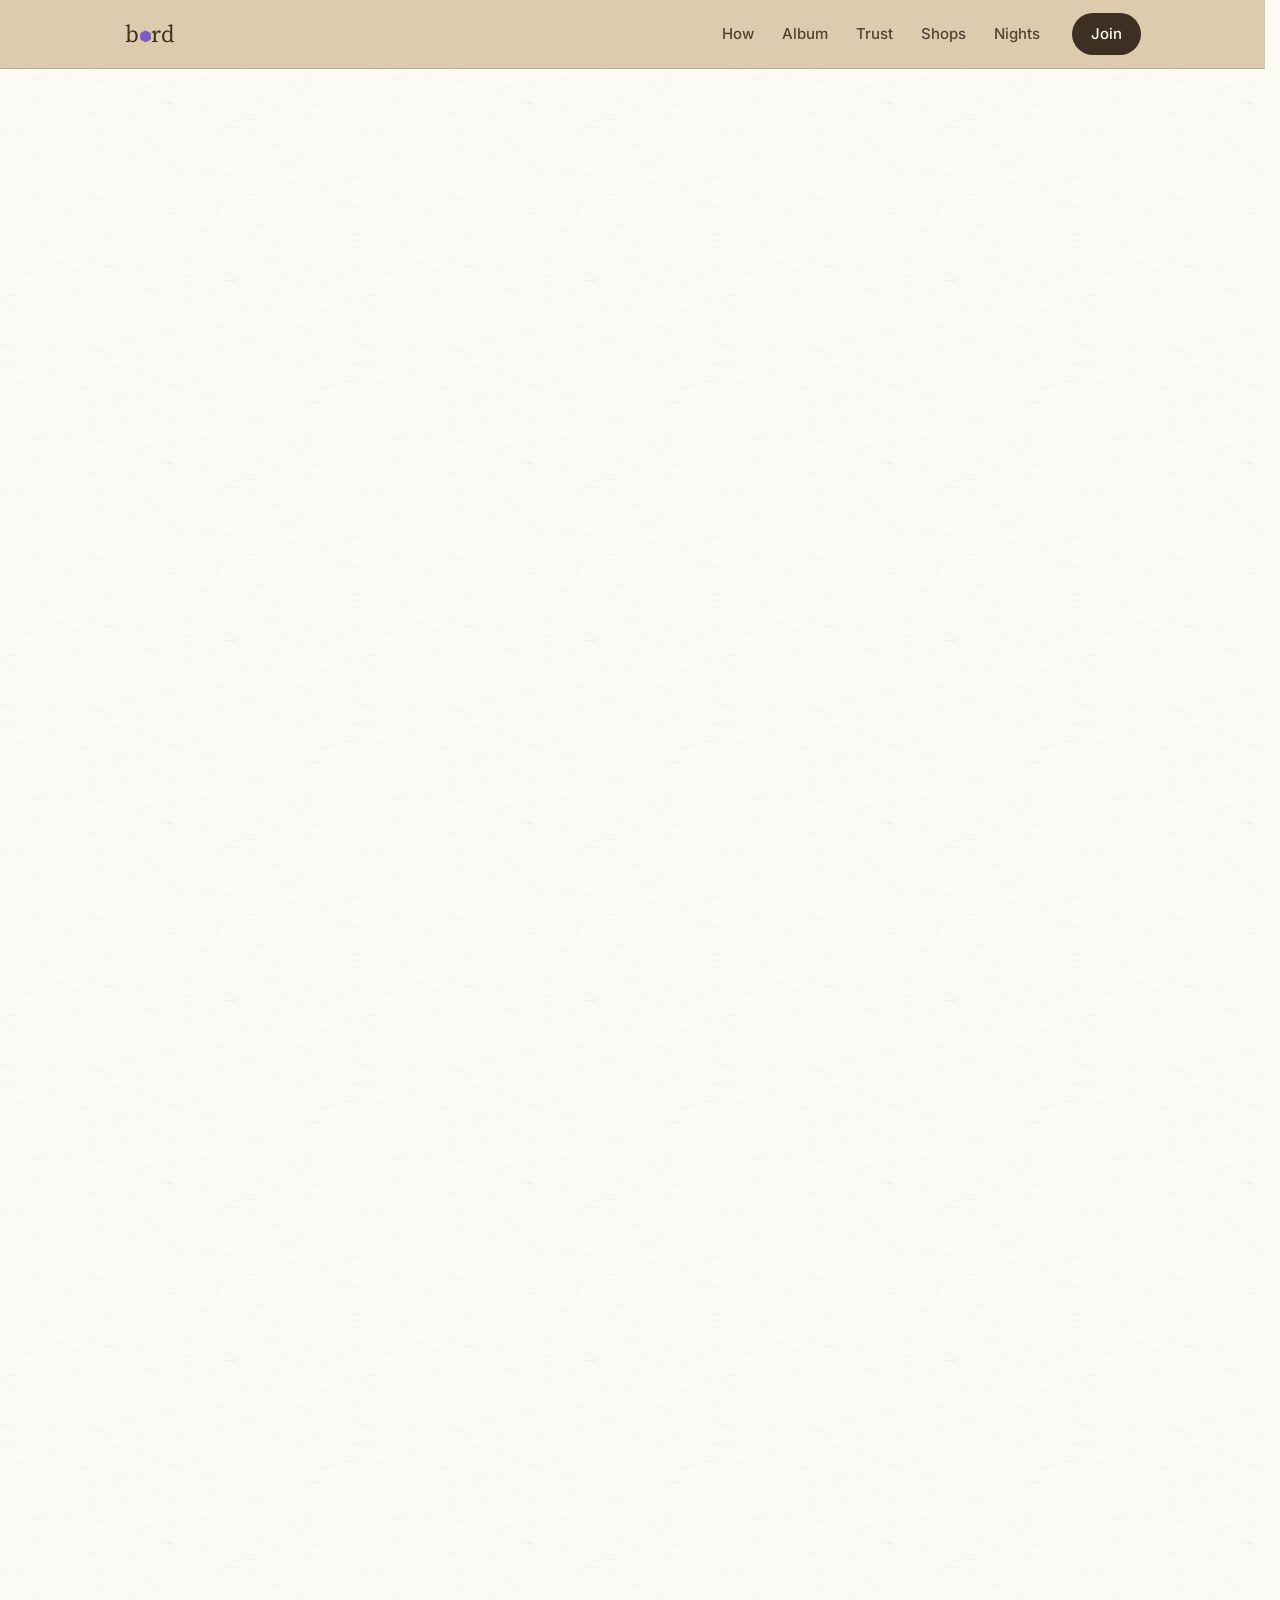
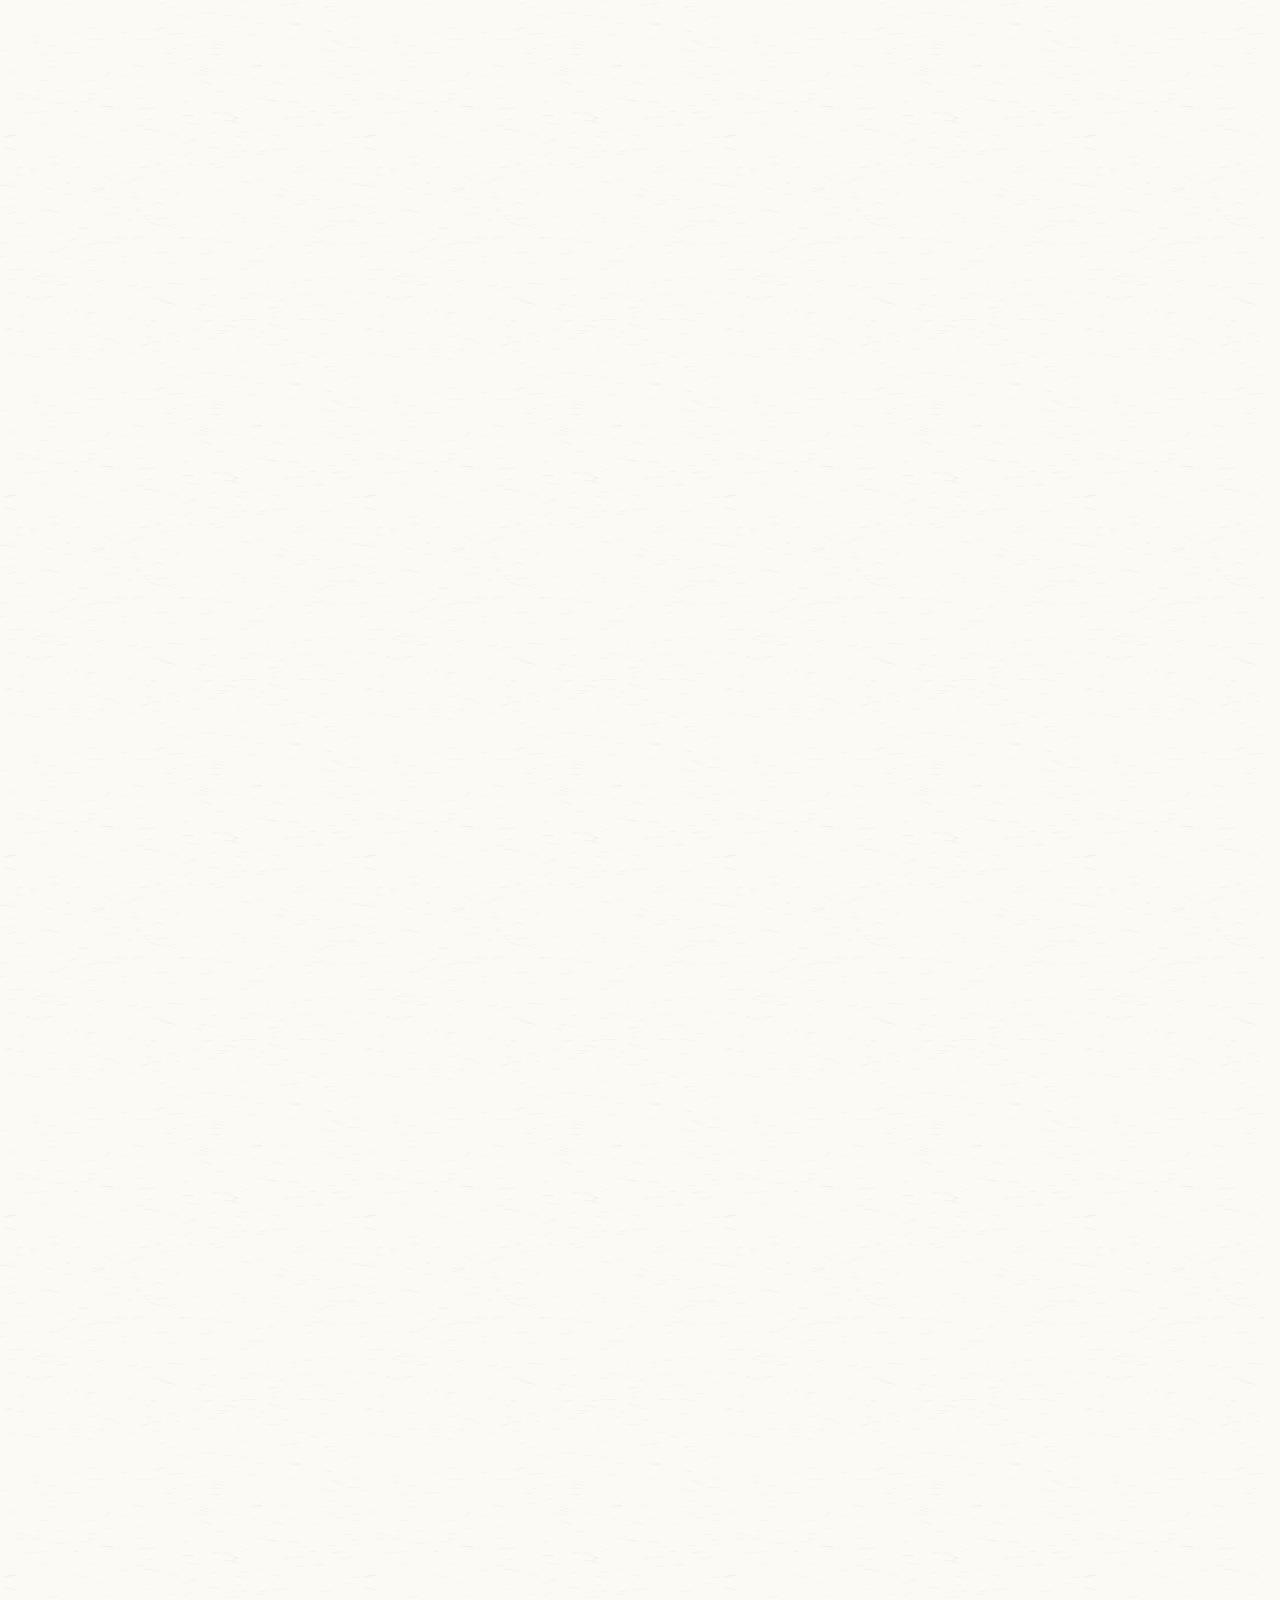
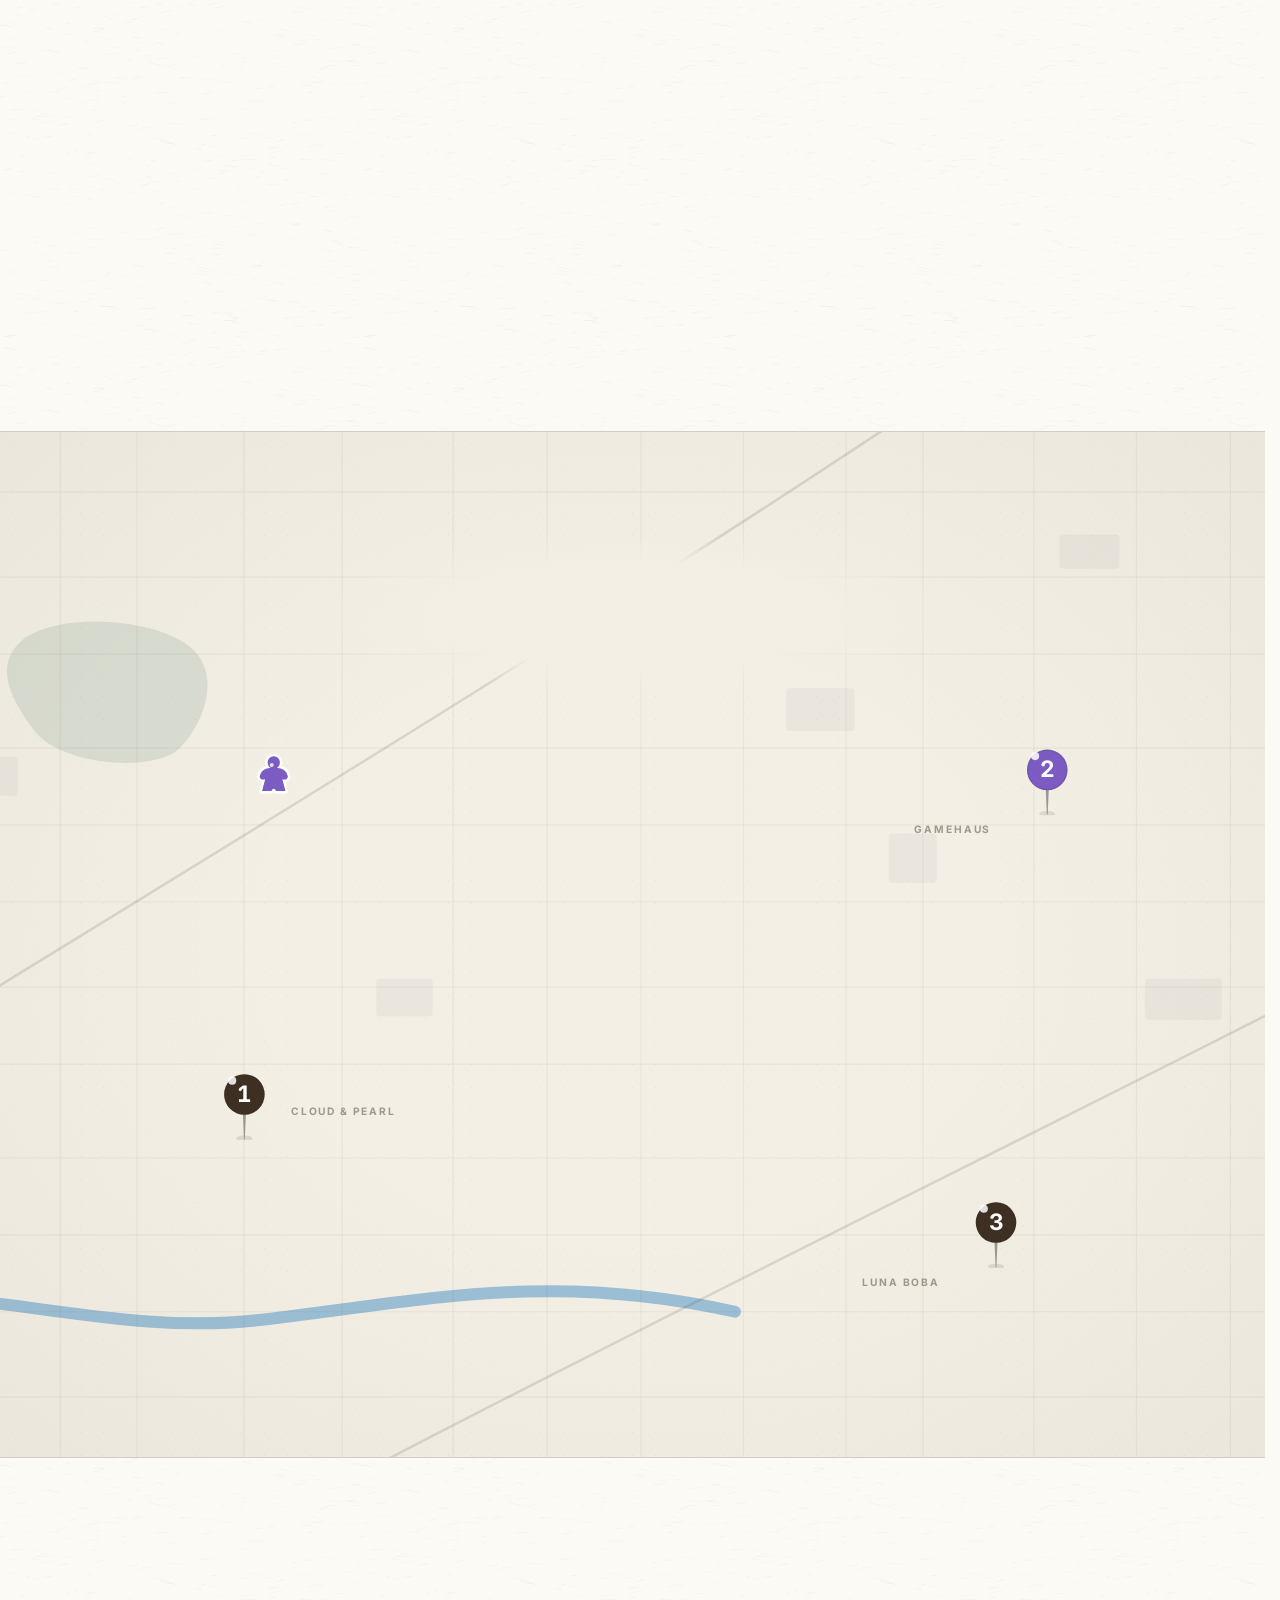
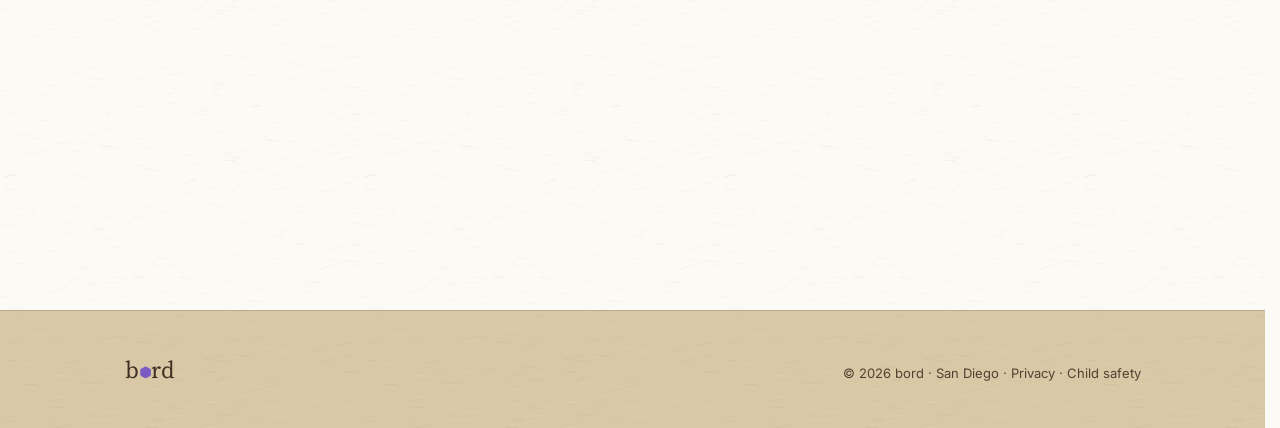
==== commit 09f98f0f: "Screens: re-shoot from today's app All four app screenshots re-shot on the iPhone 17 Pro simulator f" ====
--- a/index.html
+++ b/index.html
@@ -1131,17 +1131,17 @@
       <div class="shots">
         <figure class="shot lean-l" data-reveal>
           <span class="washi top blush dots" aria-hidden="true"></span>
-          <img src="img/screens/nights-dock.webp" width="720" height="1483" loading="lazy" alt="The Nights screen: a map of San Diego with numbered pins above a paper dock listing tonight's tables, each with its games, open seats and a dashed JOIN stamp." />
+          <img src="img/screens/nights-dock.webp" width="720" height="1483" loading="lazy" alt="The Nights screen: a map of San Diego with numbered pins above a paper dock showing tonight's night at GameHaus, its games, open seats and a dashed JOIN stamp." />
           <figcaption class="print-caption">nights near you</figcaption>
         </figure>
         <figure class="shot" data-reveal>
           <span class="washi top butter stripe" aria-hidden="true"></span>
-          <img src="img/screens/seated.webp" width="720" height="1483" loading="lazy" alt="The You&rsquo;re in sheet: a GOING stamp, four players&rsquo; pieces around the table, a link to bring a friend, and a Done button." />
+          <img src="img/screens/seated.webp" width="720" height="1483" loading="lazy" alt="The You&rsquo;re in card: a Going badge, the players&rsquo; pieces around the table with one open seat, a link and friends to bring along, and a Done button." />
           <figcaption class="print-caption">you&rsquo;re in, table sets at 7</figcaption>
         </figure>
         <figure class="shot lean-r" data-reveal>
           <span class="washi top sky" aria-hidden="true"></span>
-          <img src="img/screens/profile.webp" width="720" height="1483" loading="lazy" alt="The You screen: your piece, nights, show rate and thumbs up, a stamp card with fourteen entries, and photos from past nights." />
+          <img src="img/screens/profile.webp" width="720" height="1483" loading="lazy" alt="The You screen: your piece, nights, show rate and thumbs up, your friends and membership, and a stamp card with fourteen of twenty-one stamps." />
           <figcaption class="print-caption">your stamp card, 14 of 21</figcaption>
         </figure>
       </div>
@@ -1203,7 +1203,7 @@
       <!-- The shop's page, as the app draws it -->
       <figure class="shot shop-shot lean-r" data-reveal>
         <span class="washi top-l taro" aria-hidden="true"></span>
-        <img src="img/screens/venue.webp" width="720" height="1470" loading="lazy" alt="A shop's page in the app: a taped photo of a table mid-game, the shop's name in pen, a journal note, the shelf as game stickers, and the week's nights with JOIN stamps." />
+        <img src="img/screens/venue.webp" width="720" height="1483" loading="lazy" alt="A shop's page in the app: a photo of a table mid-game, the shop's name and a short note, the shelf as game stickers, and the week's nights with JOIN stamps." />
         <figcaption class="print-caption">GameHaus, the page</figcaption>
       </figure>
     </div>
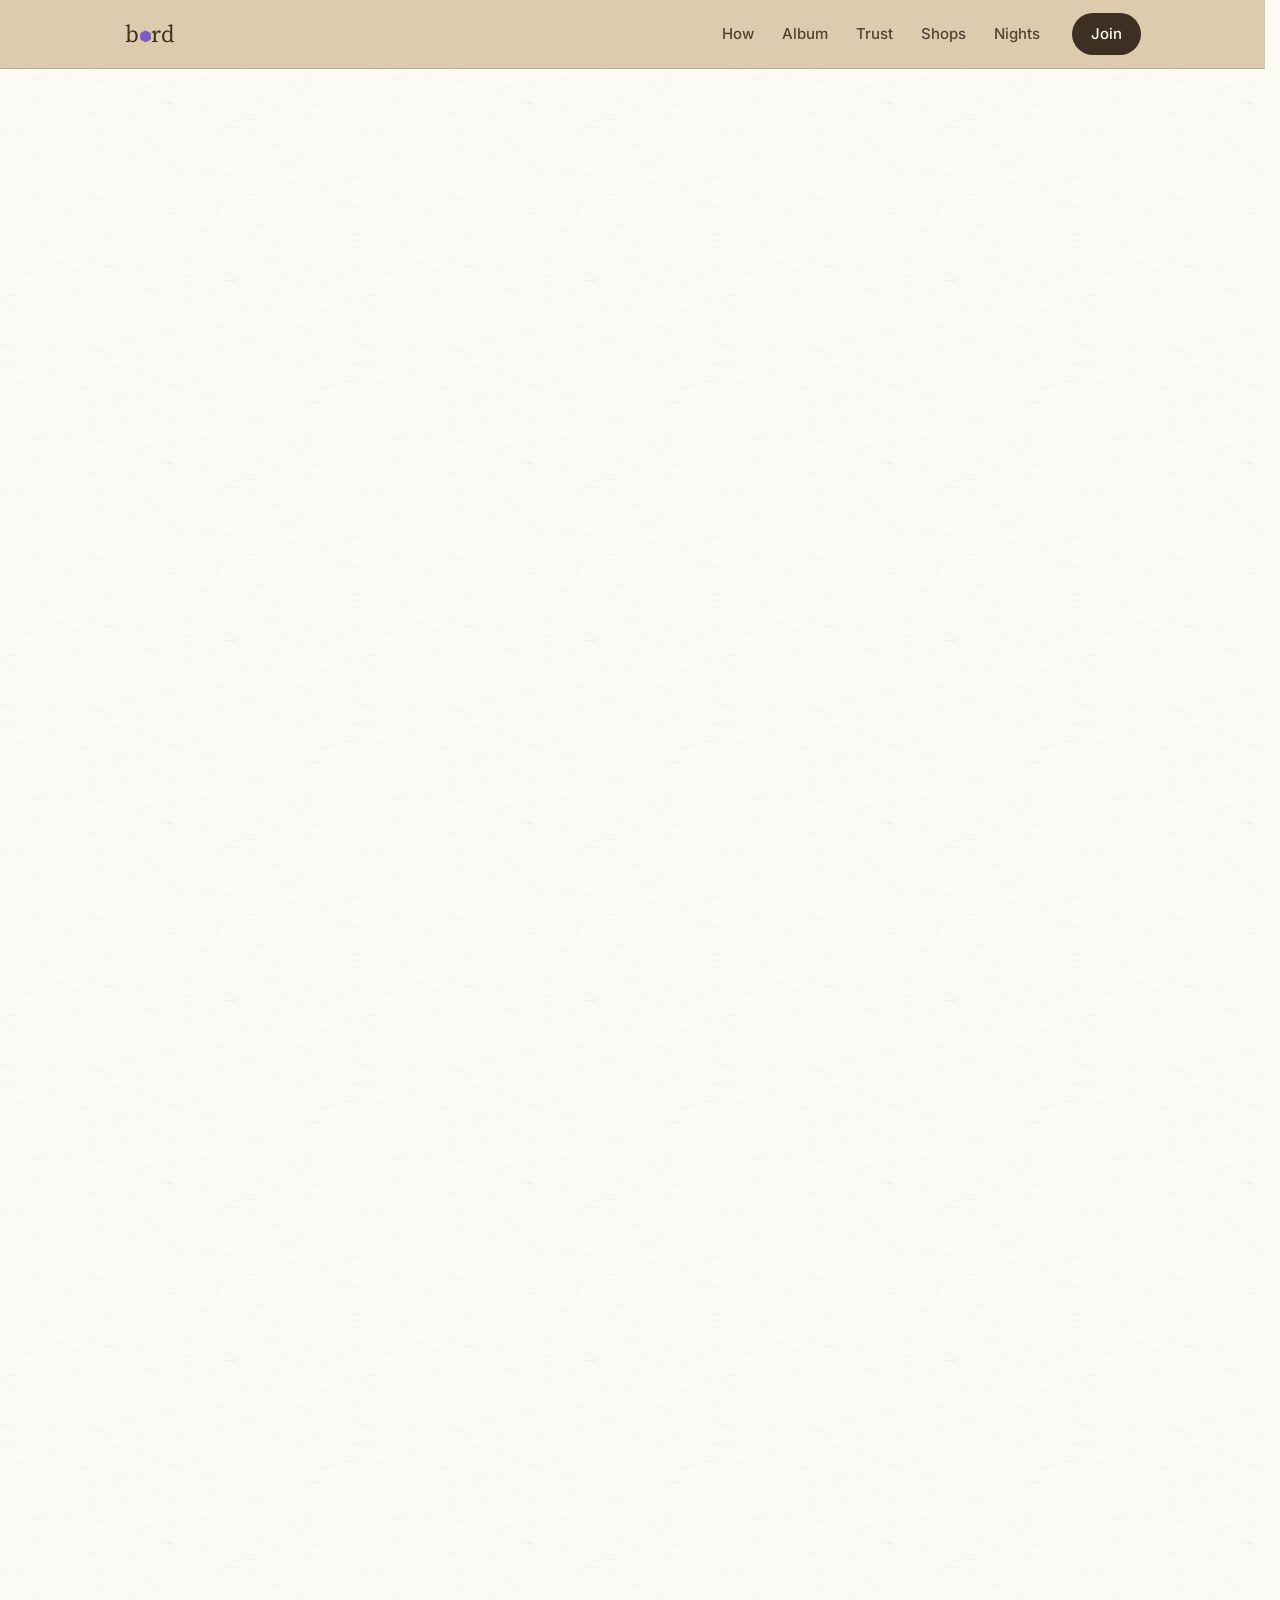
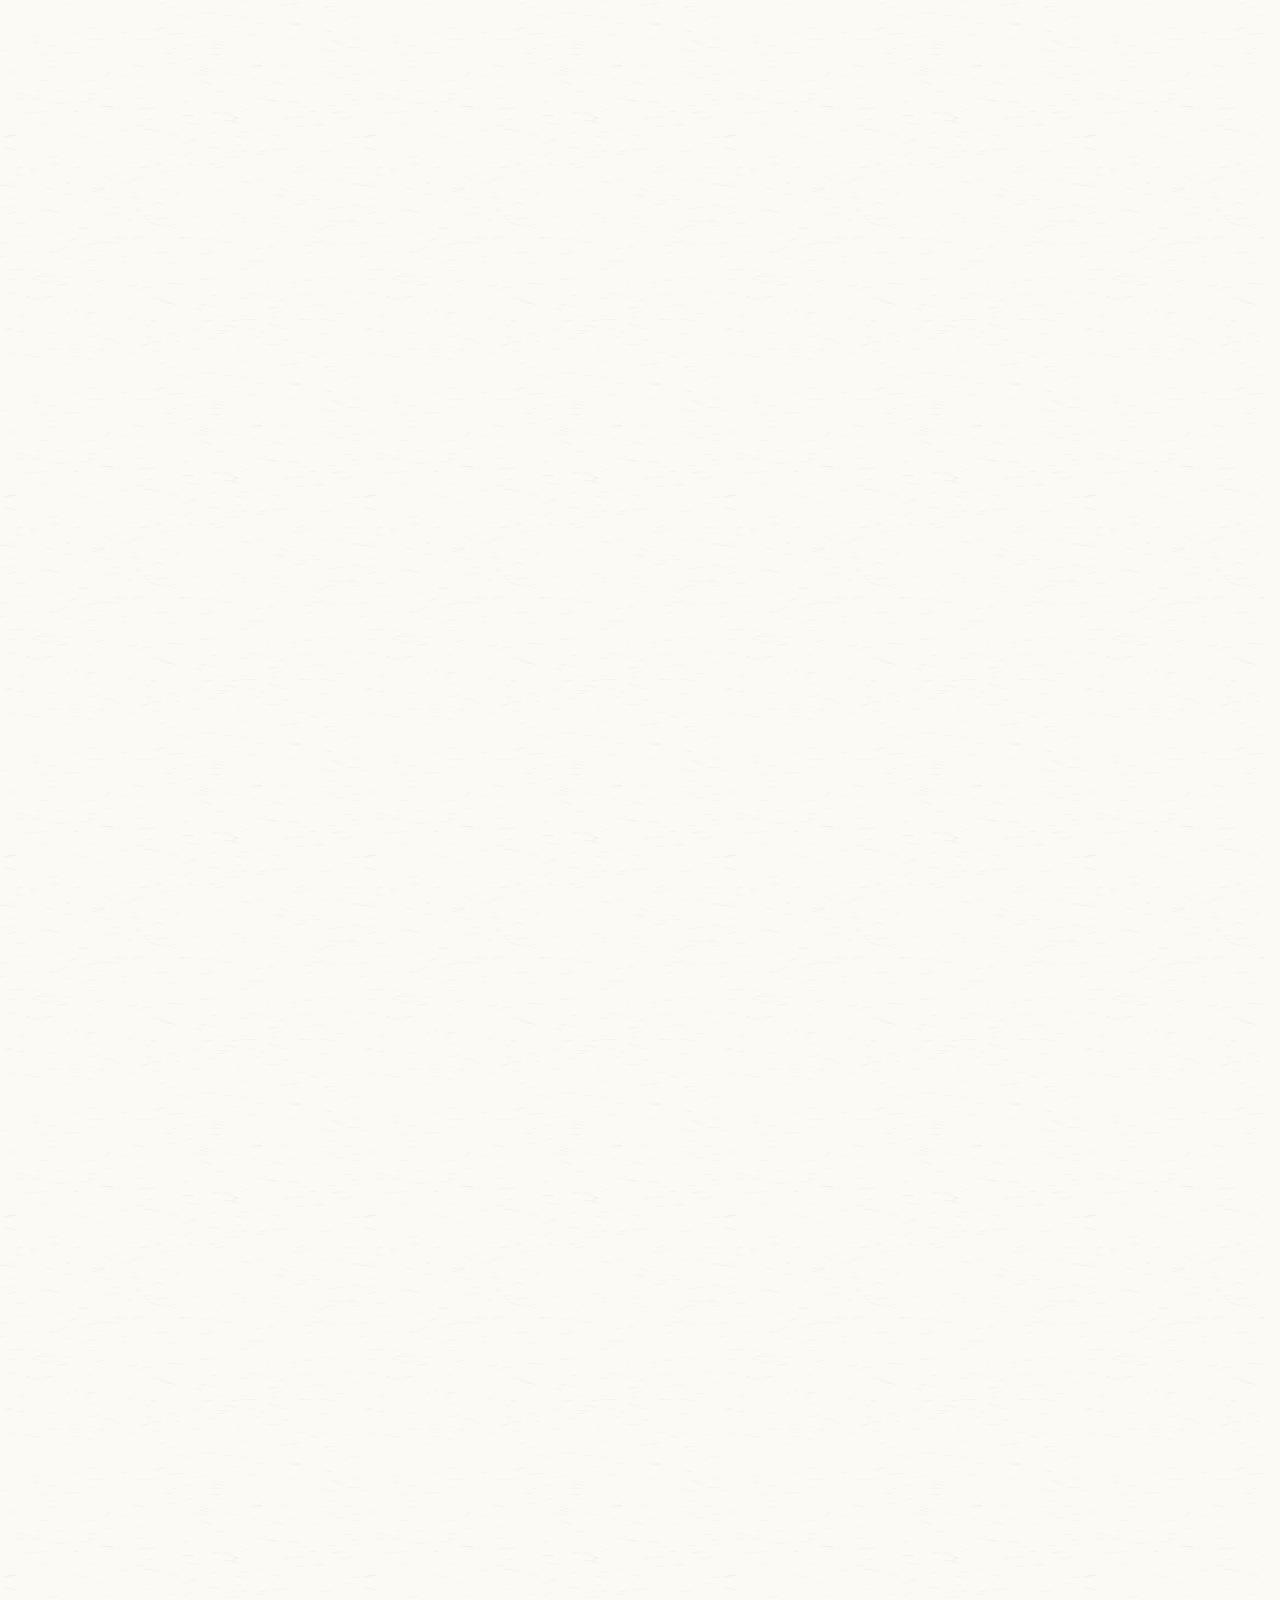
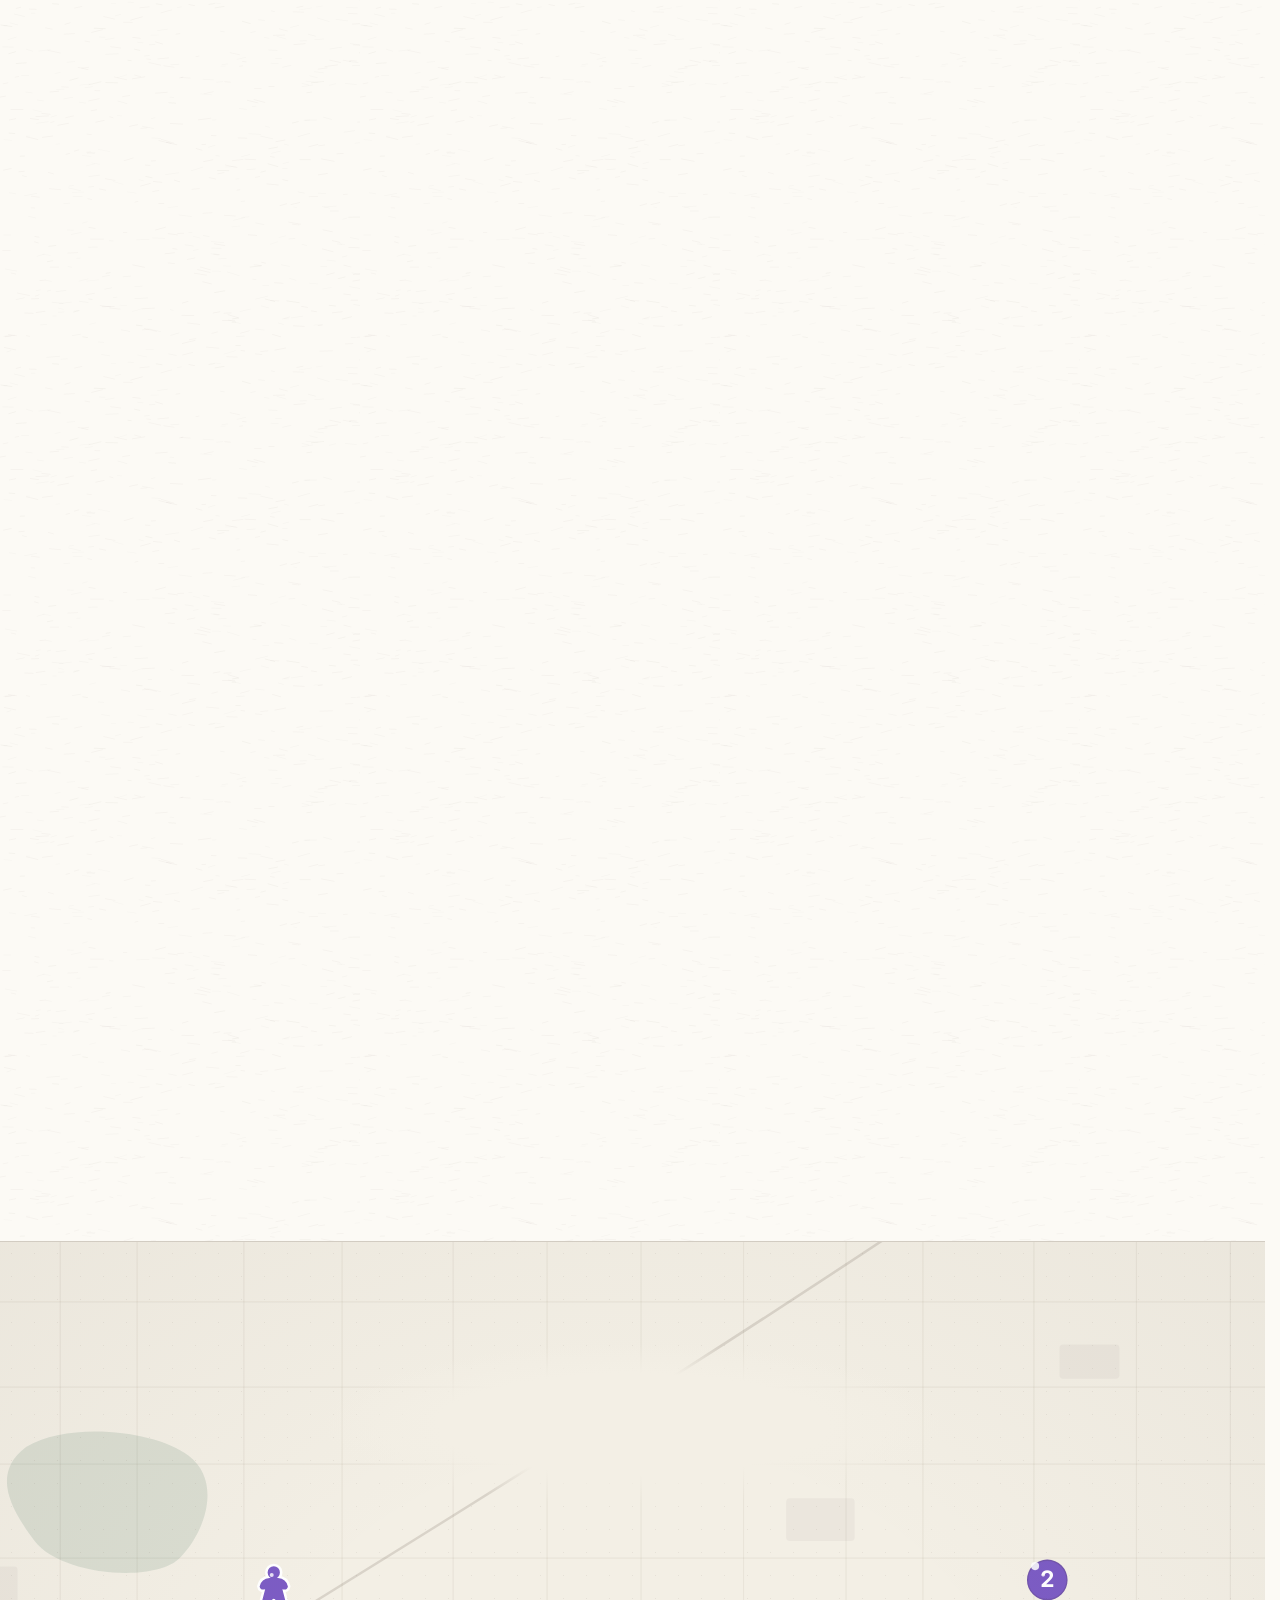
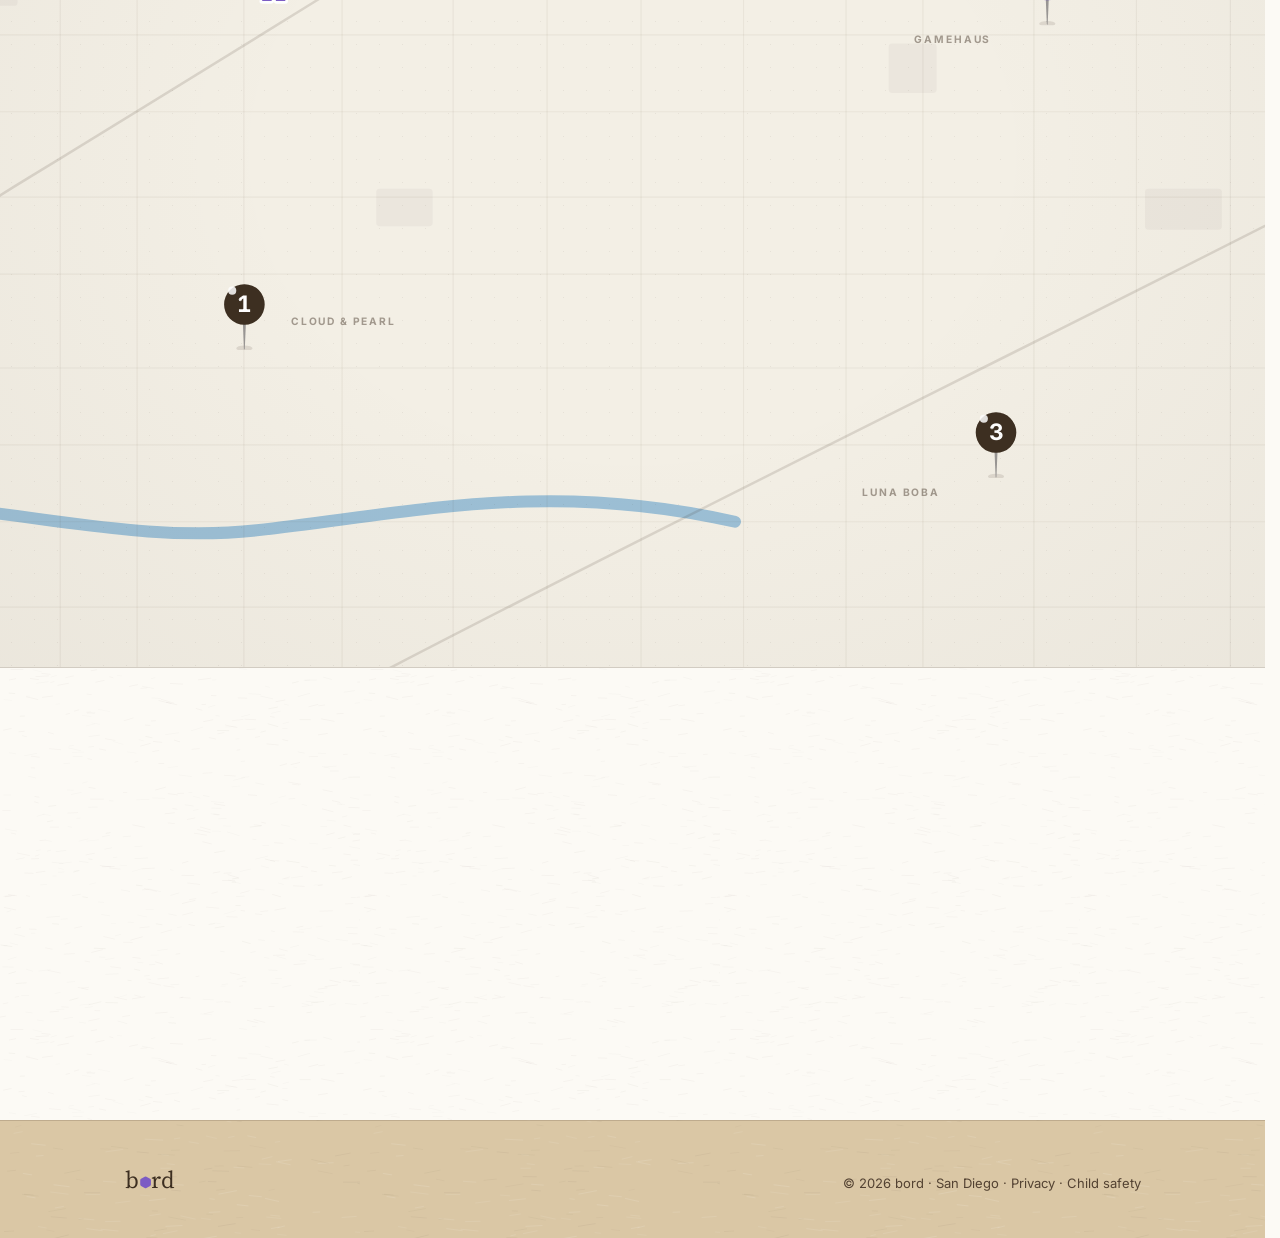
==== commit e3840a8f: "Shops: the plan as we pitch it, and the shop console The shop section now follows the poster: we gif" ====
--- a/index.html
+++ b/index.html
@@ -15,7 +15,7 @@
        whenever css/ or js/ change, or visitors keep the old rules. -->
   <link rel="stylesheet" href="css/tokens.css?v=20261031" />
   <link rel="stylesheet" href="css/base.css?v=20261031" />
-  <link rel="stylesheet" href="css/sections.css?v=20261031" />
+  <link rel="stylesheet" href="css/sections.css?v=20261105" />
   <link rel="stylesheet" href="css/bord-mascot.css?v=20261025" />
   <link rel="stylesheet" href="css/intro.css?v=20261031" />
   <noscript><style>.intro { display: none; }</style></noscript>
@@ -1182,30 +1182,57 @@
 
   <!-- For shops ................................................................ -->
   <section id="shops">
-    <div class="wrap shops-grid">
-      <div class="shops-copy">
-        <h2 class="display" data-reveal>Your slow nights, <span class="underlined">full.</span></h2>
-        <p data-reveal>You keep the games you already have. We bring the people.</p>
-        <ul class="shops-points">
-          <li data-reveal><span><strong>Your shelf, your rules.</strong> Whatever&rsquo;s on
-            the shelf is what gets played. Nothing to buy or manage.</span></li>
-          <li data-reveal><span><strong>People through the door.</strong> Every seat we fill
-            is someone at your counter on a night that used to be quiet.</span></li>
-          <li data-reveal><span><strong>You set the nights.</strong> Tell us which tables
-            and evenings are open each week. Your staff never touch the
-            app.</span></li>
-          <li data-reveal><span><strong>Your shop&rsquo;s page.</strong> The photos people
-            share, the nights, the regulars. All on one page.</span></li>
-        </ul>
-        <a class="btn btn-primary" href="mailto:shops@bordgame.app" data-reveal>Get your shop on bord</a>
+    <div class="wrap">
+      <div class="shops-grid">
+        <div class="shops-copy">
+          <h2 class="display" data-reveal>Your slow nights, <span class="underlined">full.</span></h2>
+          <p data-reveal>We bring the board games and the players. You pour the drinks.</p>
+          <ol class="shops-points shops-steps">
+            <li data-reveal><span class="step-n" aria-hidden="true">1</span><span><strong>We gift you board games.</strong>
+              A shelf of games for your tables, and your shop goes on the bord map.</span></li>
+            <li data-reveal><span class="step-n" aria-hidden="true">2</span><span><strong>Players find you.</strong>
+              On bord they see your shop, the games on your shelf, and who else
+              is waiting to play.</span></li>
+            <li data-reveal><span class="step-n" aria-hidden="true">3</span><span><strong>They come in and play.</strong>
+              A player joins a night, drives over, buys drinks at your counter,
+              and sits down to a game.</span></li>
+          </ol>
+          <a class="btn btn-primary" href="mailto:shops@bordgame.app" data-reveal>Get your shop on bord</a>
+        </div>
+
+        <!-- The shop's page, as the app draws it -->
+        <figure class="shot shop-shot lean-r" data-reveal>
+          <span class="washi top-l taro" aria-hidden="true"></span>
+          <img src="img/screens/venue.webp" width="720" height="1483" loading="lazy" alt="A shop's page in the app: a photo of a table mid-game, the shop's name and a short note, the shelf as game stickers, and the week's nights with JOIN stamps." />
+          <figcaption class="print-caption">your page on bord</figcaption>
+        </figure>
       </div>
 
-      <!-- The shop's page, as the app draws it -->
-      <figure class="shot shop-shot lean-r" data-reveal>
-        <span class="washi top-l taro" aria-hidden="true"></span>
-        <img src="img/screens/venue.webp" width="720" height="1483" loading="lazy" alt="A shop's page in the app: a photo of a table mid-game, the shop's name and a short note, the shelf as game stickers, and the week's nights with JOIN stamps." />
-        <figcaption class="print-caption">GameHaus, the page</figcaption>
-      </figure>
+      <!-- The shop console: the same app, signed in as the shop -->
+      <div class="console">
+        <div class="section-head centered">
+          <h3 class="display" data-reveal>Your shop console</h3>
+          <p class="lede" data-reveal>The same app, signed in as your shop. Set your nights, see who&rsquo;s
+             coming, watch the numbers. Your staff barely touch it.</p>
+        </div>
+        <div class="shots">
+          <figure class="shot lean-l" data-reveal>
+            <span class="washi top matcha" aria-hidden="true"></span>
+            <img src="img/screens/console-tonight.webp" width="720" height="1483" loading="lazy" alt="The shop console's Tonight screen: who has walked in, tonight's tables, and the players still due in." />
+            <figcaption class="print-caption">who&rsquo;s in tonight</figcaption>
+          </figure>
+          <figure class="shot" data-reveal>
+            <span class="washi top butter stripe" aria-hidden="true"></span>
+            <img src="img/screens/console-week.webp" width="720" height="1483" loading="lazy" alt="The shop console's week: each day's night with its seats filled, marked open or paused, and empty days you can add a night to." />
+            <figcaption class="print-caption">open or pause a night</figcaption>
+          </figure>
+          <figure class="shot lean-r" data-reveal>
+            <span class="washi top sky" aria-hidden="true"></span>
+            <img src="img/screens/console-numbers.webp" width="720" height="1483" loading="lazy" alt="The shop console's numbers: players seated this week, seats filled, show rate, a chart of the last seven nights, and who signed up." />
+            <figcaption class="print-caption">how your nights are doing</figcaption>
+          </figure>
+        </div>
+      </div>
     </div>
   </section>
 
--- a/css/sections.css
+++ b/css/sections.css
@@ -388,3 +388,17 @@
 }
 .site-footer .wrap { display: flex; justify-content: space-between; align-items: baseline; gap: 1rem; flex-wrap: wrap; }
 .site-footer small { color: var(--ink-body); font-size: 0.8125rem; }
+
+/* For shops: the three steps, numbered like the poster */
+.shops-steps li { display: grid; grid-template-columns: 2rem 1fr; gap: 0.75rem; align-items: start; }
+.shops-steps .step-n {
+  width: 1.75rem; height: 1.75rem; border-radius: 50%;
+  display: grid; place-items: center;
+  background: var(--ink); color: var(--paper);
+  font-size: 0.875rem; font-weight: 600; line-height: 1;
+  margin-top: 0.125rem;
+}
+
+/* The shop console row under the pitch */
+.console { margin-top: clamp(3.5rem, 8vw, 6rem); }
+.console .section-head h3 { font-size: var(--size-h2, 2rem); }
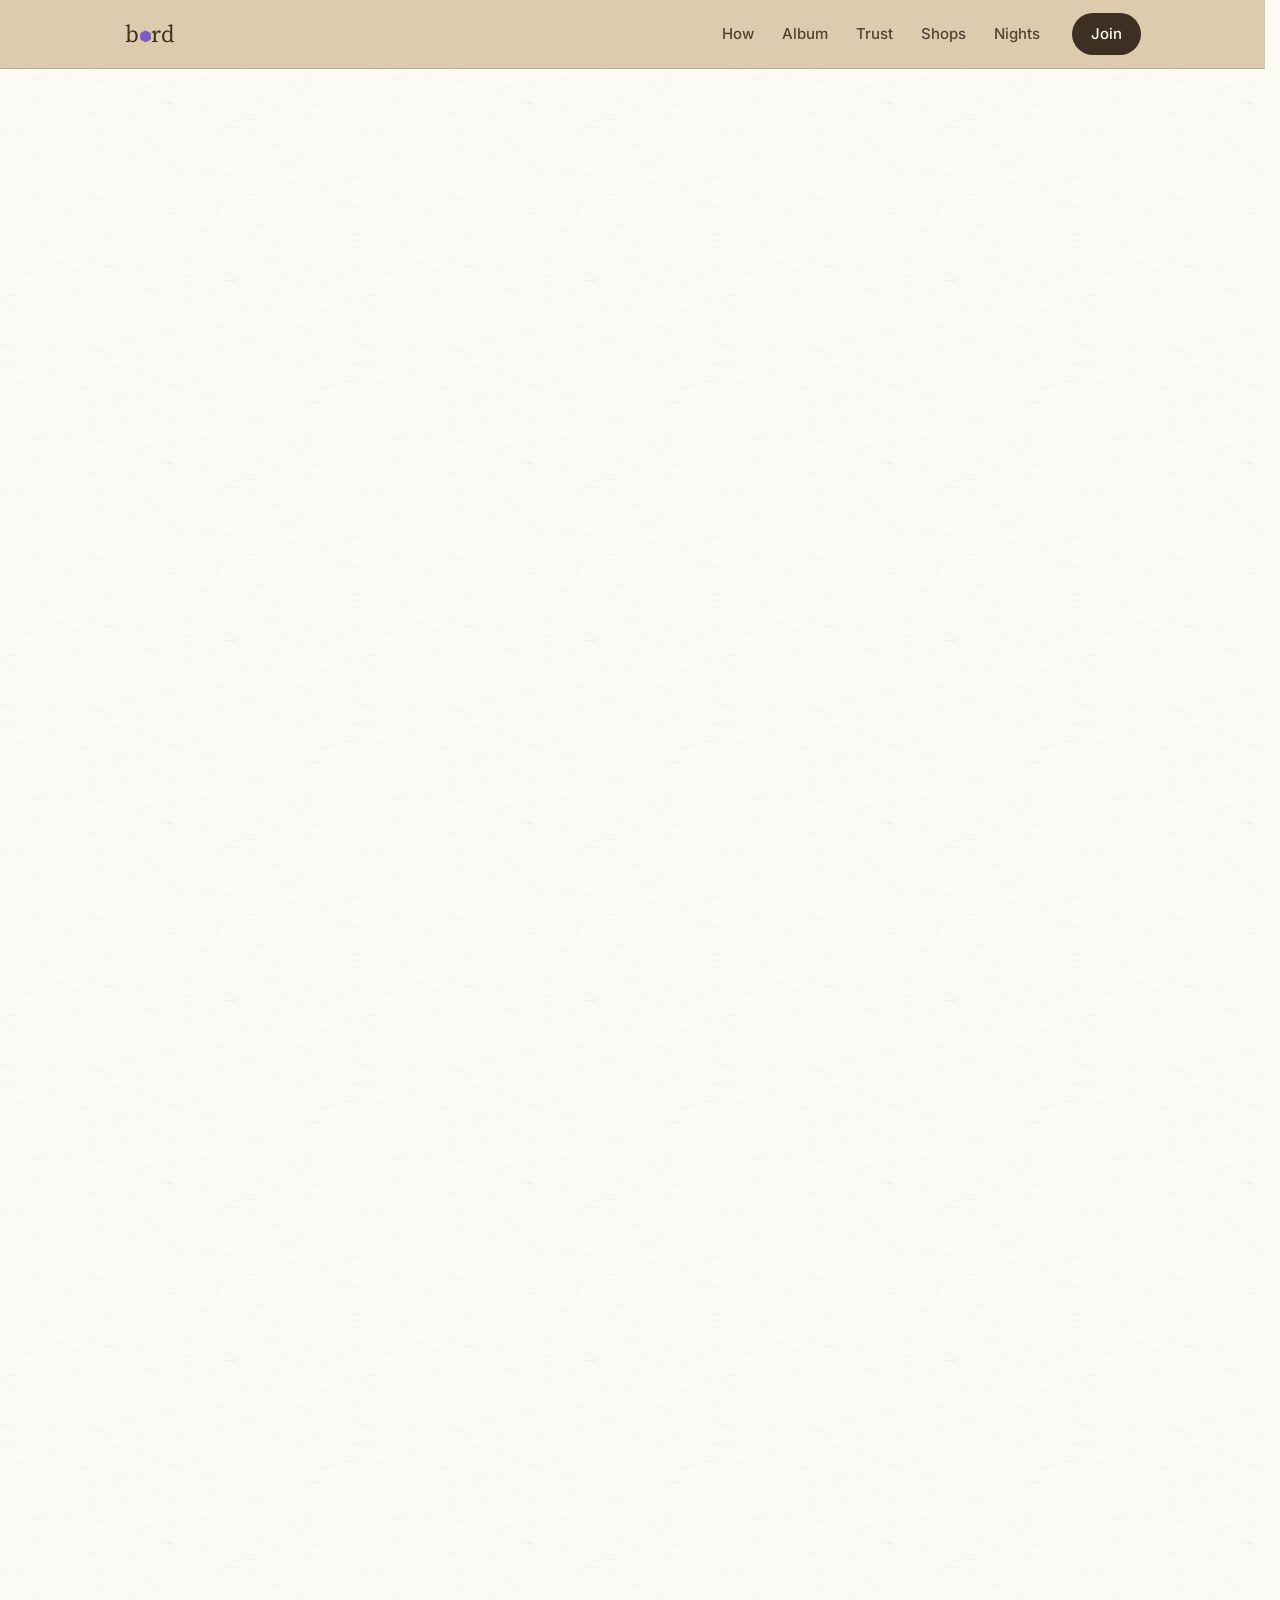
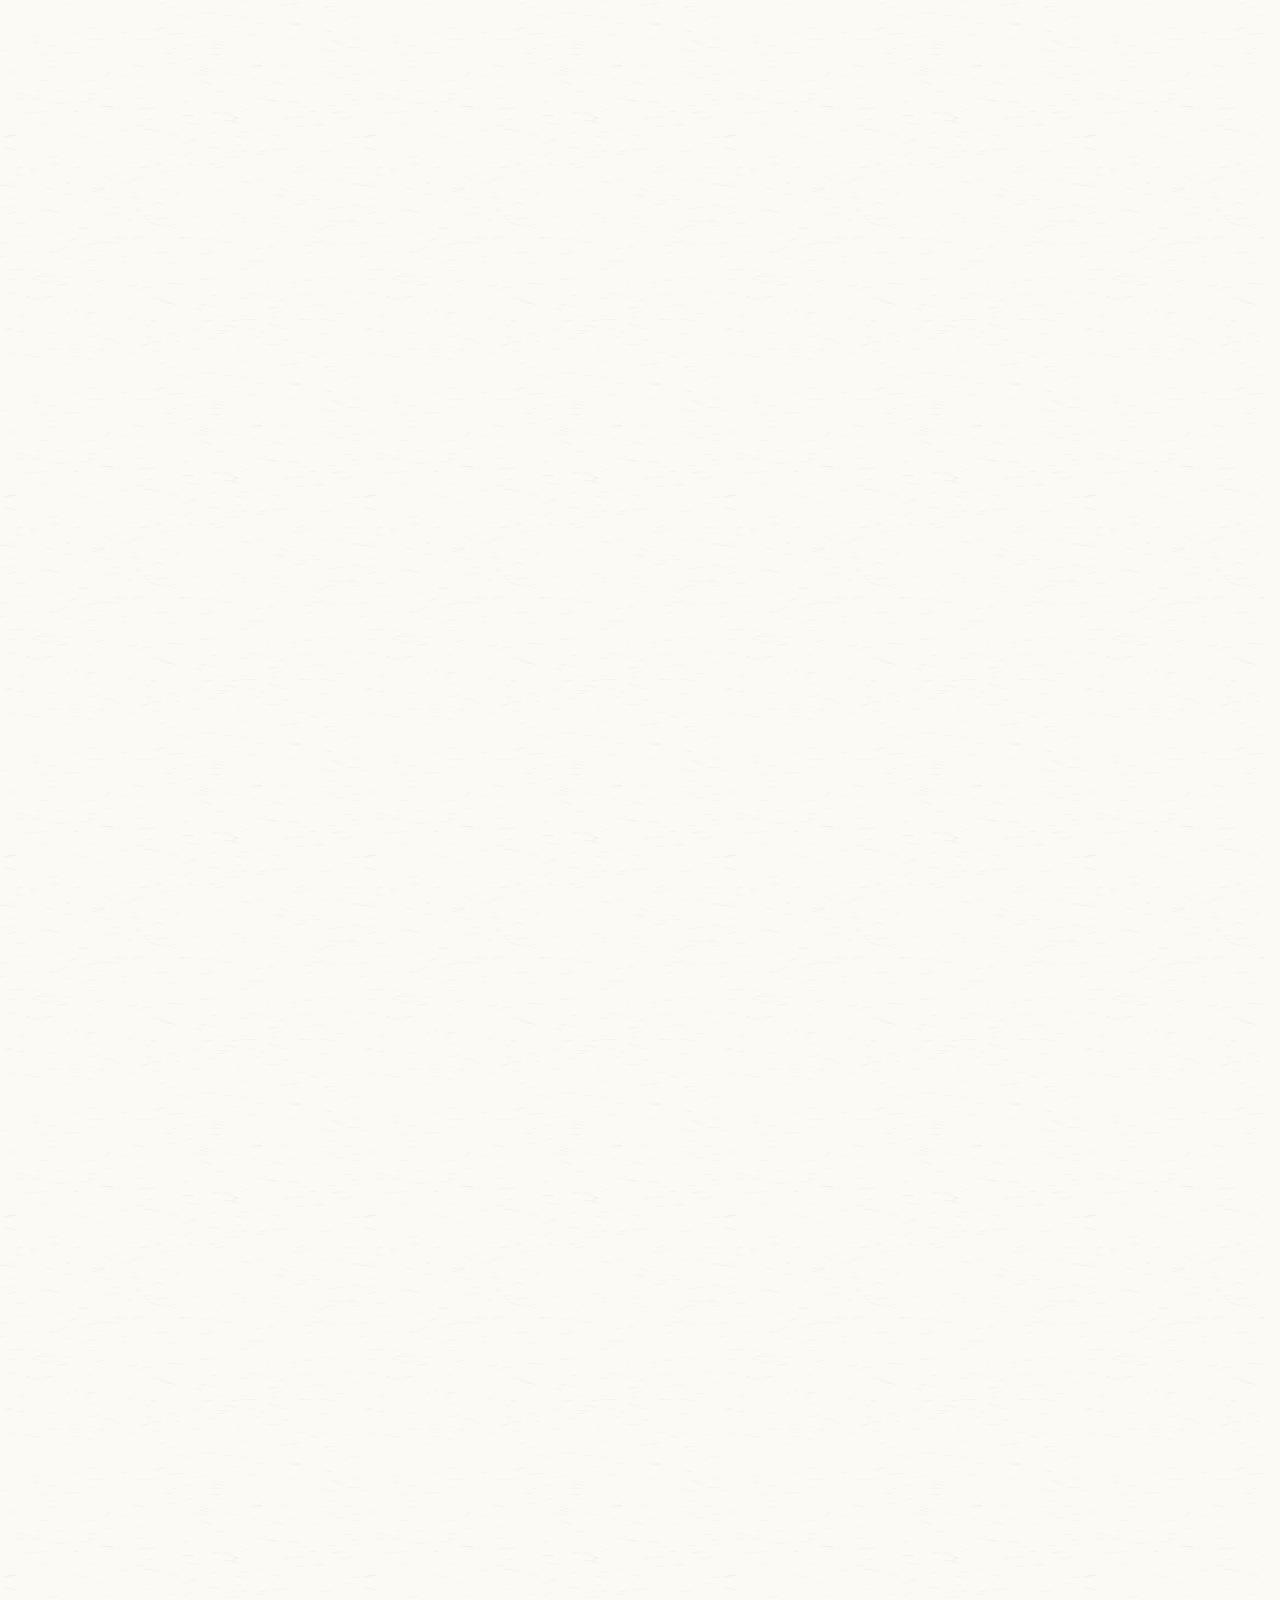
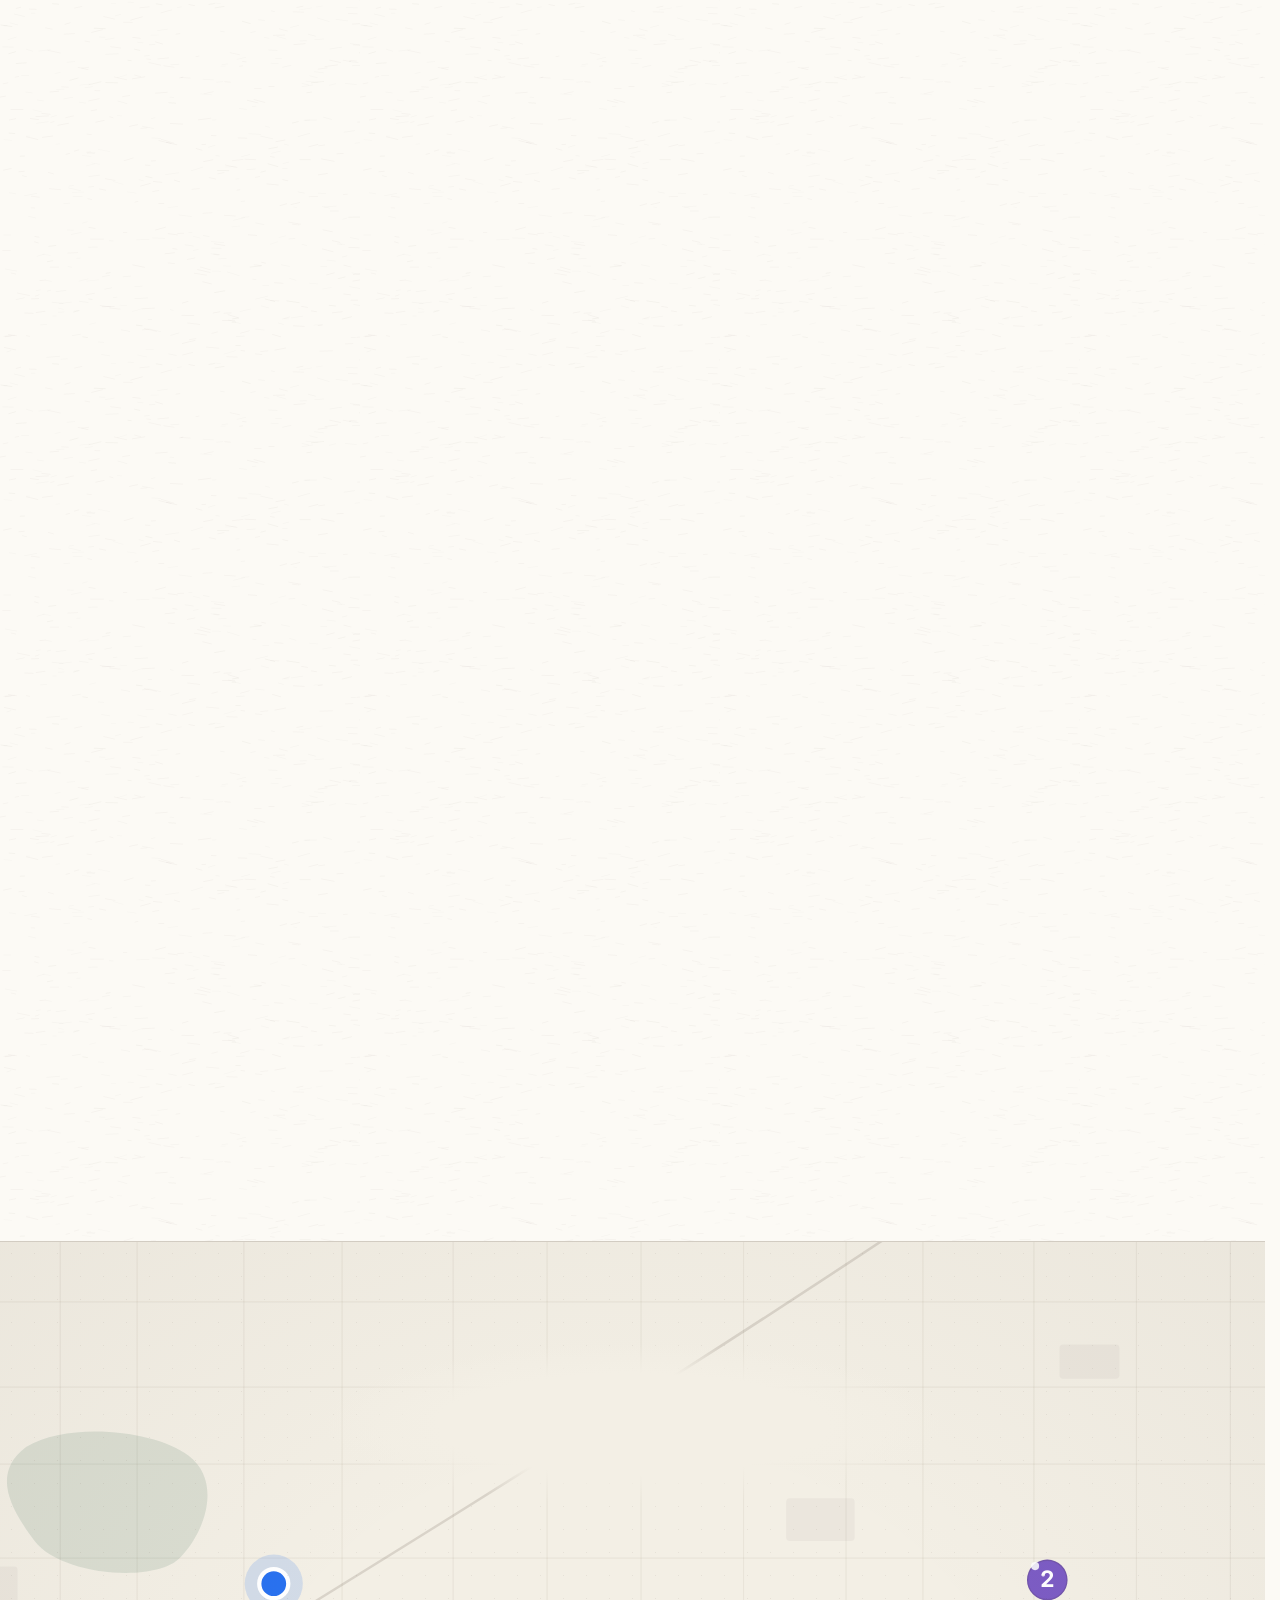
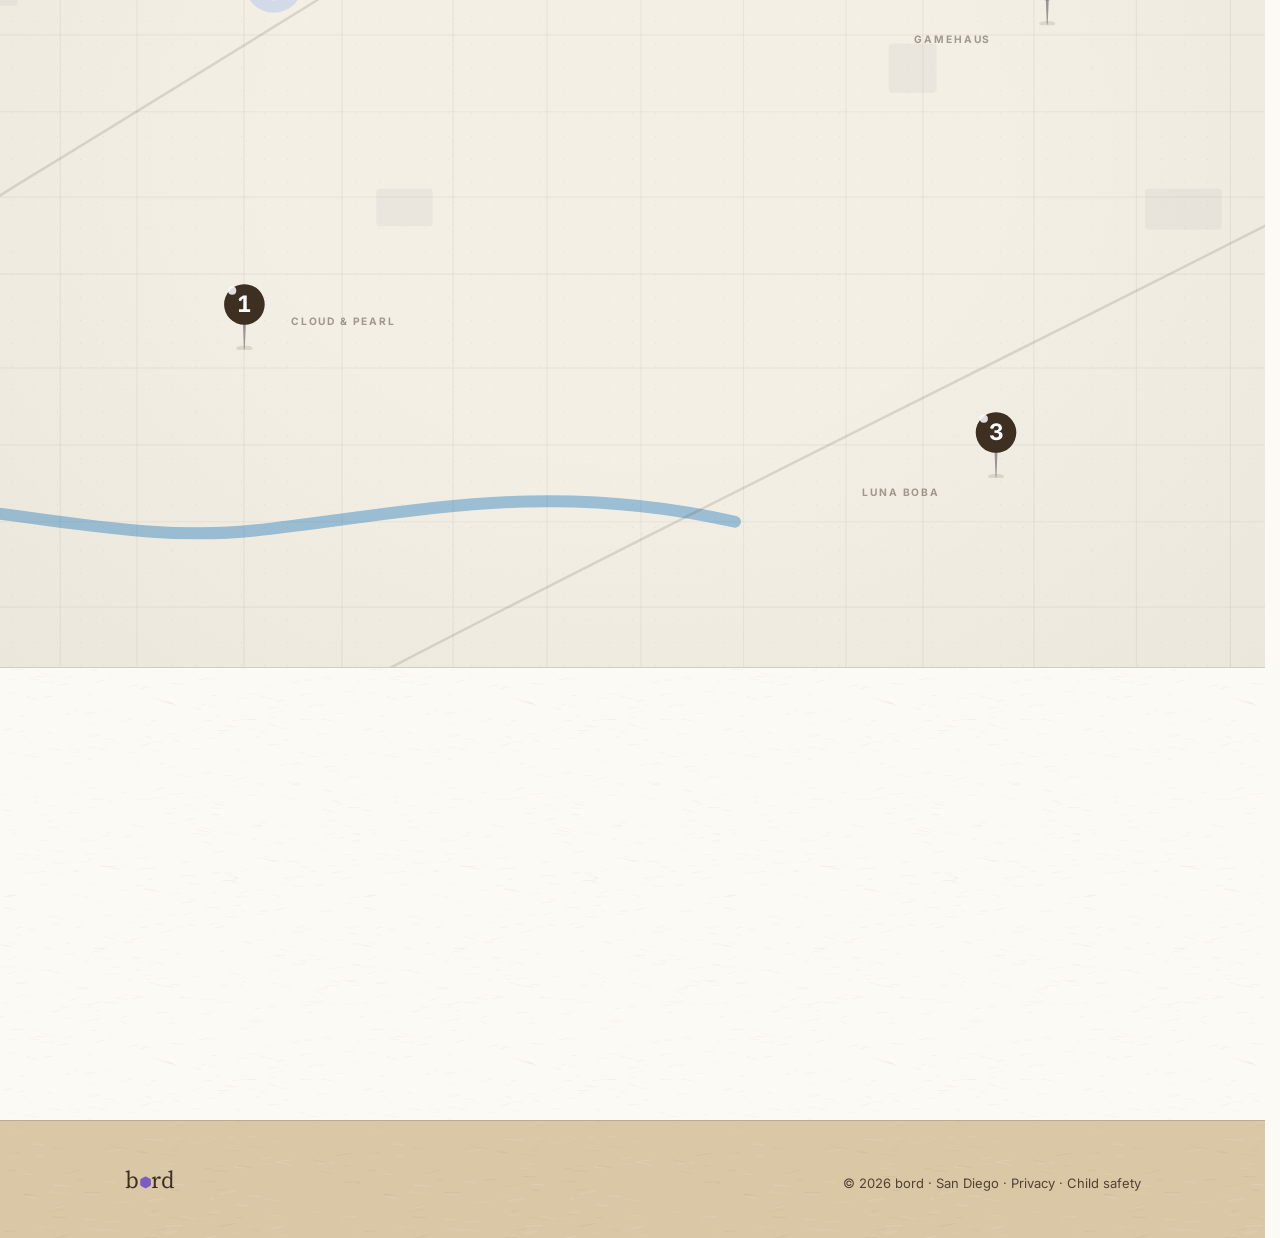
==== commit 5fc00e02: "Site polish: match the app's current look (Going pill, location dot, seat pill), swipeable prints on" ====
--- a/index.html
+++ b/index.html
@@ -14,8 +14,8 @@
   <!-- ?v= busts browser caches of the stylesheets and scripts. Bump it
        whenever css/ or js/ change, or visitors keep the old rules. -->
   <link rel="stylesheet" href="css/tokens.css?v=20261031" />
-  <link rel="stylesheet" href="css/base.css?v=20261031" />
-  <link rel="stylesheet" href="css/sections.css?v=20261105" />
+  <link rel="stylesheet" href="css/base.css?v=20261106" />
+  <link rel="stylesheet" href="css/sections.css?v=20261106" />
   <link rel="stylesheet" href="css/bord-mascot.css?v=20261025" />
   <link rel="stylesheet" href="css/intro.css?v=20261031" />
   <noscript><style>.intro { display: none; }</style></noscript>
@@ -1091,7 +1091,7 @@
           <div class="step-figure" aria-hidden="true">
             <span class="dealt">
               <span class="tile">PN</span>
-              <span class="tabletop"><svg viewBox="-64 -64 128 128"><use href="#s-die5"/></svg></span>
+              <span class="tabletop">3 of 4</span>
               <span class="tile you"><i class="tape"></i>HZ</span>
             </span>
           </div>
@@ -1277,8 +1277,11 @@
         <text class="map-label" x="600" y="800">CLOUD &amp; PEARL</text>
         <g transform="translate(1380 880) scale(1.9)"><use href="#s-mappin-ink" width="48" height="52"/><text class="pin-num" x="24" y="28.5" text-anchor="middle" fill="#fff">3</text></g>
         <text class="map-label" x="1360" y="1000" text-anchor="end">LUNA BOBA</text>
-        <!-- you: the meeple in the accent -->
-        <g transform="translate(580 400) scale(0.6)"><use href="#s-meeple-accent" x="-64" y="-64" width="128" height="128"/></g>
+        <!-- you: the app's location dot — a blue dot in a white ring, a soft halo -->
+        <g transform="translate(580 400)" class="you-dot">
+          <circle r="34" fill="#2971EF" fill-opacity="0.16"/>
+          <circle r="17" fill="#2971EF" stroke="#fff" stroke-width="5"/>
+        </g>
       </svg>
     </div>
     <div class="wrap">
@@ -1314,7 +1317,7 @@
               <span class="eyebrow">2 of 4</span>
             </div>
           </div>
-          <span class="stamp is-jade is-big" aria-label="You&rsquo;re going">Going</span>
+          <span class="going" aria-label="You&rsquo;re going"><svg viewBox="0 0 12 12" aria-hidden="true"><path d="M2.5 6.3 4.9 8.6 9.5 3.6"/></svg>Going</span>
         </article>
         <article class="paper night" aria-label="Cloudleaf Tea House, Friday 7:30 PM, full">
           <svg class="pin" aria-hidden="true"><use href="#s-pin-ink"/></svg>
@@ -1339,11 +1342,12 @@
       <span class="bord-sticker is-cut cta-bord" style="--s: 88px" data-reveal aria-hidden="true"><img src="img/bord-face.svg" alt="" /></span>
       <h2 class="display" data-reveal>Bored? Come play.</h2>
       <div class="store-badges" data-reveal>
-        <!-- Swap # for the real store URLs at launch -->
-        <a href="#" aria-label="Download on the App Store">
+        <!-- Pre-launch: both badges go to the waitlist. Swap in the real
+             store URLs at launch. -->
+        <a href="waitlist/?from=ios" aria-label="Download on the App Store (join the waitlist)">
           <img src="img/app-store-badge.svg" alt="Download on the App Store" />
         </a>
-        <a href="#" aria-label="Get it on Google Play">
+        <a href="waitlist/?from=android" aria-label="Get it on Google Play (join the waitlist)">
           <img src="img/google-play-badge.svg" alt="Get it on Google Play" />
         </a>
       </div>
--- a/css/base.css
+++ b/css/base.css
@@ -31,6 +31,7 @@
 img, svg { display: block; max-width: 100%; }
 a { color: inherit; text-decoration: none; }
 ::selection { background: var(--accent); color: var(--paper); }
+input, textarea { caret-color: var(--accent); }
 
 /* --- Type roles ------------------------------------------------------- */
 
@@ -310,6 +311,19 @@
   border-radius: 5px;
 }
 .stamp.is-jade { color: var(--jade); }
+
+/* --- Going — the app's badge: a jade pill with a check (it replaced the
+       GOING rubber stamp in the app, 2026-11-04). ----------------------- */
+.going {
+  display: inline-flex; align-items: center; gap: 0.35em;
+  font-family: var(--font-body); font-weight: 700; font-size: 0.875rem;
+  color: var(--jade);
+  background: rgba(62, 115, 81, 0.12);
+  padding: 0.3em 0.8em 0.3em 0.6em;
+  border-radius: 999px;
+  white-space: nowrap;
+}
+.going svg { width: 0.95em; height: 0.95em; fill: none; stroke: currentColor; stroke-width: 1.8; stroke-linecap: round; stroke-linejoin: round; }
 .stamp.is-pencil { color: var(--ink-soft); }
 .stamp.is-big { font-size: 0.875rem; }
 
--- a/css/sections.css
+++ b/css/sections.css
@@ -115,7 +115,7 @@
 .night-body { min-width: 0; display: flex; flex-direction: column; gap: 0.5rem; }
 .night-body > p { margin: 0; }
 .night-name { font-weight: 500; font-size: 1.0625rem; line-height: 1.25; }
-.night .join-slot, .night .stamp { margin-top: 0.25rem; margin-right: 0.25rem; justify-self: end; }
+.night .join-slot, .night .stamp, .night .going { margin-top: 0.25rem; margin-right: 0.25rem; justify-self: end; }
 .night .pips-row { margin-top: 0.125rem; }
 
 @media (max-width: 860px) {
@@ -175,14 +175,16 @@
   background: var(--sky); opacity: 0.88;
   transform: rotate(-5deg);
 }
+/* the table, as the app draws it now: a sunk capsule with the seat count */
 .dealt .tabletop {
-  width: 58px; height: 34px;
-  background: var(--cover-deep);
-  border-radius: 8px;
-  border: 1px solid rgba(61,47,33,0.35);
+  height: 30px; padding: 0 14px;
+  background: var(--paper-sunk);
+  border-radius: 999px;
+  border: 1px solid var(--hairline);
   display: grid; place-items: center;
-}
-.dealt .tabletop svg { width: 28px; height: 28px; transform: rotate(-8deg); }
+  font-family: var(--font-body); font-weight: 700; font-size: 12px;
+  color: var(--ink-soft); white-space: nowrap;
+}
 
 /* the passport strip, for step three: entry stamps, then the empties */
 .passport { display: flex; align-items: center; gap: 8px; }
@@ -246,9 +248,20 @@
 }
 .shot .print-caption { text-align: center; }
 
+/* Phones: the prints sit in one swipeable strip instead of a three-screen
+   stack, the next print peeking in so the swipe is obvious. */
 @media (max-width: 720px) {
-  .shots { grid-template-columns: 1fr; max-width: 20rem; gap: 2.75rem; }
-  .shot:nth-child(2) { transform: rotate(0.6deg); }
+  .shots {
+    display: flex; gap: 1.25rem; max-width: none;
+    margin-inline: calc(var(--gutter) * -1);
+    padding: 1.5rem var(--gutter) 2rem;
+    overflow-x: auto; scroll-snap-type: x mandatory;
+    scroll-padding-inline: var(--gutter);
+    scrollbar-width: none; -webkit-overflow-scrolling: touch;
+  }
+  .shots::-webkit-scrollbar { display: none; }
+  .shots .shot { flex: 0 0 72%; scroll-snap-align: start; }
+  .shots .shot.lean-l, .shots .shot.lean-r { transform: none; }
 }
 
 /* --- Trust — three index cards ----------------------------------------------- */
